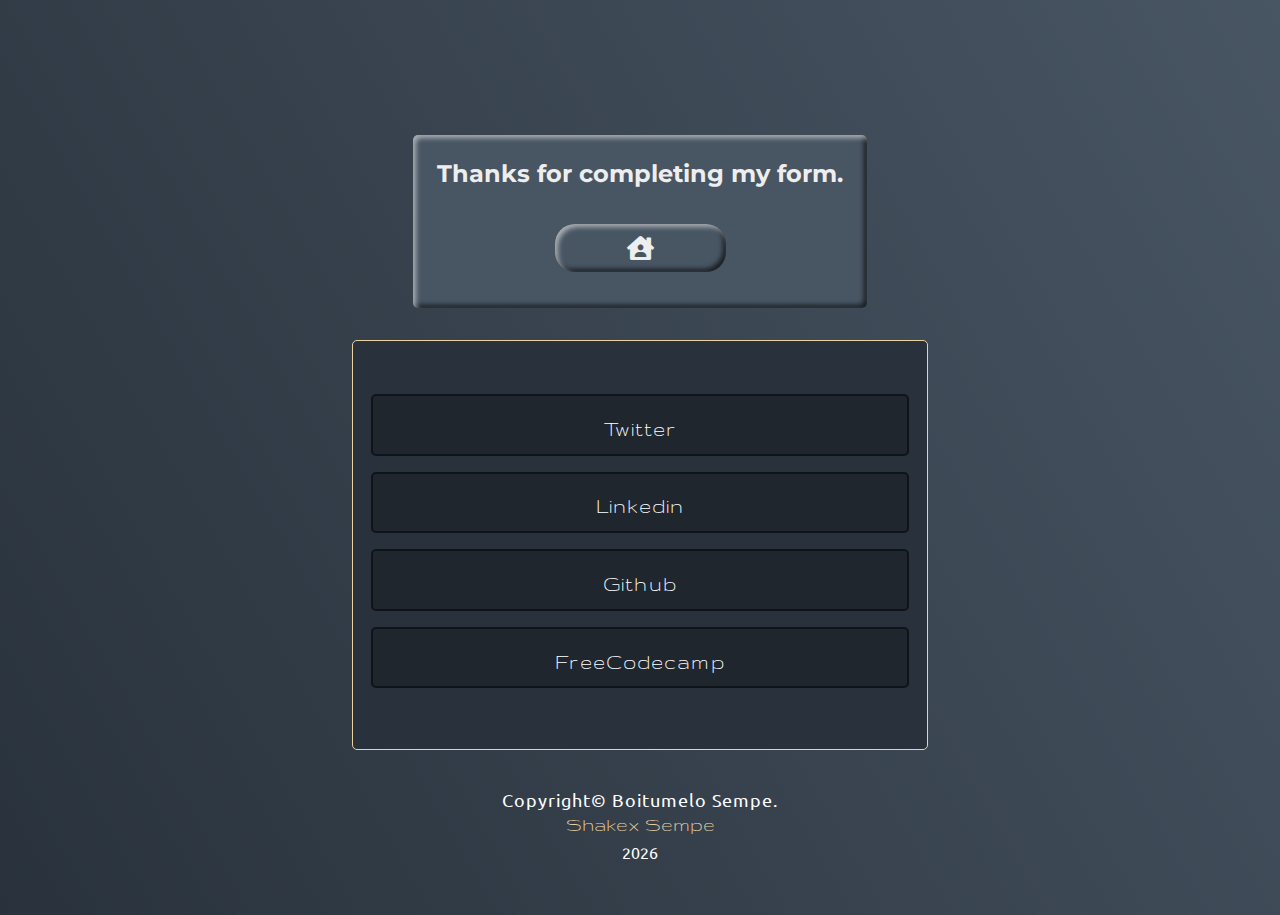
==== thanks.html @ 2ccffe37 "index, for and thanks.html head" ====
<!DOCTYPE html>
<html lang="en">

<head>
    <!-- META CHARSET -->
    <meta charset="UTF-8" />
    <!-- META VIEWPORT -->
    <meta name="viewport" content="width=device-width, initial-scale=1.0" />
    <!-- META THEME COLOR -->
    <meta name="theme-color" content="#29323c" />
    <!-- META OG IMAGE -->
    <meta name="image" property="og:image" content="https://shakexsempe.netlify.app/img/shakex-logo-min.png">

    <!-- TITLE -->
    <title>Thank you! Shakex Sempe - Front End Developer - Personal Portfolio Page</title>
    <!--  -->
    <!-- META DESCRIPTION -->
    <meta name="description"
        content="Boitumelo Shakex Sempe is a South Africa based front-end Web developer. 
                    This Personal Portfolio Page contains links to github repositories, information about web development skills, contact info , social media links and web development learning platform links">
    <!-- META KEYWORDS -->
    <meta name="keywords"
        content="HTML FORM-THANK-YOU-PAGE, HTML FORM, HTML5, CSS, CSS3, JAVASCRIPT, JS, WEB DEVELOPMENT, SASS, FRONT-END DEVELOPMENT, south africa, react, vanilla javascript, Responsive web design, remote, freelance">
    <!-- META AUTHOR -->
    <meta name="author" content="Boitumelo Shakex Sempe">
    <!-- FAVICON -->
    <link rel="shortcut icon" href="icons/favicon.ico">
    <!-- CSS LINK -->
    <link rel="stylesheet" href="css/style.css" />
    <link rel="stylesheet" href="https://cdnjs.cloudflare.com/ajax/libs/font-awesome/5.14.0/css/all.min.css" defer />
    
</head>

<body>
    <!--Header-->
    <header id="header">
        <div class="header container">
            <nav id="navbar">
                <div class="brand">
                    <a href="/index.html">
                        <h1><span>S</span>hakex <span>S</span>empe</h1>
                    </a>
                </div>

        </div>
        </nav>
        </div>
    </header>
    <!--End of Header-->

    <!--Footer-->
    <footer id="footer">
        <div class="footer container">
            <article id="thanks">
                <h3>Thanks for completing my form.</h3>
                <a href="index.html"><i class="fas fa-house-user"></i></a>
            </article>

            <!-- social media links -->
            <section class="socialMedia-links">
                <!-- social media link -->
                <div class="socialMedia-item twitter">
                    <p class="link-icon">twitter</p>
                    <a href="https://twitter.com/Shake_x11" data-icon="twitter" target="_blank">
                        <i class="fab fa-twitter"></i>@shake_x11
                    </a>
                </div>
                <!-- end of social media link -->
                <!-- social media link -->
                <div class="socialMedia-item linkedin">
                    <!-- <i class="fas fa-link link-icon"></i> -->
                    <p class="link-icon">linkedin</p>
                    <a href="https://www.linkedin.com/in/boitumelo-sempe-525b2baa/" data-icon="linkedin"
                        target="_blank">
                        <i class="fab fa-linkedin-in"></i>boitumelo Sempe
                    </a>
                </div>
                <!-- end of social media link -->
                <!-- social media link -->
                <div class="socialMedia-item github">
                    <p class="link-icon">github</p>
                    <a href="https://github.com/ShakexSempe" data-icon="github" target="_blank">
                        <i class="fab fa-github"></i>ShakexSempe
                    </a>
                </div>
                <!-- end of social media link -->
                <!-- social media link -->
                <div class="socialMedia-item fcc">
                    <p class="link-icon">freeCodecamp</p>
                    <a href="https://www.freecodecamp.org/boitumelo-sempe" data-icon="FCC" target="_blank">
                        <i class="fab fa-free-code-camp"></i>boitumelo sempe
                    </a>
                </div>
                <!-- end of social media link -->
            </section>
            <!-- end of social media links -->


            <div class="bs21">
                <p>copyright&copy; Boitumelo Sempe.</p>
                <a title="Shakex Sempe" href="#about">shakex sempe</a>
                <span class="date" id="thanks-date"></span>
            </div>
        </div>

    </footer>
    <!--End of Footer-->

    <!-- date -->
    <script>
        const date = document.getElementById("thanks-date");
        date.innerHTML = new Date().getFullYear();
    </script>
    <!-- end of date -->
    
</body>

</html>
---- css/style.css ----
@import url("https://fonts.googleapis.com/css2?family=Gruppo&family=Montserrat:wght@200;400;500;700&family=Philosopher:wght@400;700&family=Shippori+Mincho:wght@700&family=Source+Code+Pro:wght@200;300;400&family=Ubuntu:wght@300;400&display=swap");
/*
section containers
progress bar
section title and section title reflect
hamburger 

*/
.container {
  min-height: 100vh;
  width: 100%;
  display: flex;
  align-items: center;
  justify-content: center;
  overflow: hidden; }

/*progress bar*/
/* The progress container (grey background) */
.progress-container {
  width: 100%;
  height: 3px;
  background: transparent;
  z-index: 2; }

/* The progress bar (scroll indicator) */
.progress-bar {
  height: 3px;
  background: #ead2a1;
  opacity: .7;
  width: 0%; }

/* end of progress bar*/
/*bootstrap scrollbar*/
.custom-scrollbar-js {
  height: 200px; }

/*end of bootstrap scrollbar*/
.section-title {
  font-size: 2.3em;
  font-weight: 500;
  color: #000;
  max-width: 100vw;
  margin-bottom: 10px;
  text-transform: uppercase;
  letter-spacing: .1em;
  text-align: center;
  padding: .5em;
  font-family: "Ubuntu", sans-serif; }
  @media (min-width: 768px) {
    .section-title {
      font-size: 3em; } }

/* TEXT-REFLECT CSS */
.section-title,
.section-title:before,
.text-reflect.section-title span {
  display: block;
  margin: 0;
  padding: 0; }

.section-title,
.section-title:before,
.section-title:after {
  position: relative; }

.section-title {
  top: -8px; }

.section-title:before {
  content: attr(data-text);
  top: 2.1em;
  transform: scale(1, -1);
  backface-visibility: visible;
  z-index: 1; }

.section-title:after {
  content: '';
  display: block;
  top: -6px;
  left: 0;
  width: 100%;
  height: 60px;
  background-image: linear-gradient(to bottom, rgba(255, 255, 255, 0.589) 0%, white 50%);
  z-index: 2; }

/* END OF TEXT-REFLECT CSS */
/* section title span animation */
.section-title span {
  position: relative;
  color: #29323c;
  animation: section-span 3s ease-in-out infinite;
  height: 5px;
  /* section title animations */
  /* end of section title animations */ }

@keyframes section-span {
  0%,
  100% {
    top: 0px;
    opacity: 1;
    color: #dc143c; }
  45% {
    top: -20px;
    opacity: 0;
    color: #29323c; }
  46% {
    top: 20px;
    opacity: 0;
    color: #485563; } }

/* end of section title span animation */
#header .hamburger {
  height: 50px;
  width: 50px;
  margin: 5px auto;
  display: inline-block;
  border-radius: 50%;
  position: relative;
  background: #29323c;
  display: flex;
  align-items: center;
  justify-content: center;
  z-index: 10;
  cursor: pointer;
  transform: scale(0.8);
  transition: .3s ease; }
  #header .hamburger.hamburger:after, #header .hamburger.hamburger:before {
    position: absolute;
    content: "";
    height: 100%;
    width: 100%;
    border-radius: 50%;
    border: none;
    outline: none;
    transition: .5s ease; }
  #header .hamburger.hamburger::after {
    opacity: 1;
    box-shadow: inset 2px 2px 3px #ddda, inset -2px -2px 2px #000a; }
  #header .hamburger.hamburger:before {
    border: 2px solid #fff;
    opacity: 0;
    animation: ham-pulse 2.5s ease infinite .5s; }

@keyframes ham-pulse {
  50% {
    opacity: .7;
    border-color: #ead2a1; }
  100% {
    opacity: 0;
    transform: scale(1.18); } }
  #header .hamburger.no-pulse.hamburger::before {
    animation: none;
    animation-fill-mode: forwards; }
  #header .hamburger:hover::before, #header .hamburger:focus::before {
    animation: none; }
  #header .hamburger:hover::after, #header .hamburger:focus::after {
    opacity: .6; }
  #header .hamburger:active {
    transform: scale(0.6);
    transition: .3s; }
  #header .hamburger .bar {
    height: 2px;
    width: 30px;
    position: relative;
    background-color: #f4f4f4;
    z-index: -1; }
    #header .hamburger .bar::before, #header .hamburger .bar::after {
      content: "";
      position: absolute;
      height: 100%;
      width: 100%;
      left: 0;
      background-color: #f4f4f4;
      transition: 0.3s ease;
      transition-property: top, bottom; }
    #header .hamburger .bar::before {
      bottom: 8px; }
    #header .hamburger .bar::after {
      top: 8px; }
  #header .hamburger.active .bar {
    background-color: #ead2a1; }
    #header .hamburger.active .bar::before {
      background-color: #ead2a1;
      bottom: 0; }
    #header .hamburger.active .bar::after {
      background-color: #ead2a1;
      top: 0; }

.top-link {
  position: fixed;
  bottom: 1em;
  right: 1em;
  background-image: linear-gradient(0deg, black, #dc143c);
  display: grid;
  place-items: center;
  border-radius: 5px;
  animation: bounce 2s ease-in-out infinite;
  transition: .5s ease-in;
  opacity: 0;
  visibility: hidden;
  z-index: 1;
  box-shadow: inset 2px 2px 3px #ddda, inset -2px -2px 3px #000a; }
  .top-link i {
    color: #ddd;
    padding: .3em;
    font-size: 1.5em; }
  .top-link.show-link {
    transition: opacity .5s ease-in-out;
    visibility: visible;
    z-index: 100;
    opacity: 1; }

@keyframes bounce {
  0% {
    transform: scale(1); }
  50% {
    transform: scale(1.2); }
  100% {
    transform: scale(1); } }
  .top-link:hover {
    animation: none; }
    .top-link:hover i {
      transform: scale(0.97);
      transition: .2s; }
  .top-link:focus {
    animation: scrollUp 1s ease;
    animation-fill-mode: forwards; }

@keyframes scrollUp {
  100% {
    transform: translateY(-100%); } }

[data-scroll] {
  transition: 1s;
  transform: scale(0.5); }

[data-scroll="in"] {
  opacity: 1;
  transform: scale(1); }

[data-scroll="out"] {
  opacity: 0; }

#skills .skills {
  flex-direction: column;
  justify-content: flex-start;
  text-align: center;
  width: 100vw;
  padding-bottom: 15vh;
  margin: 0 auto;
  background: linear-gradient(60deg, #29323c 0%, #485563 100%);
  background: #fff; }
  #skills .skills-header {
    width: 100%;
    height: auto;
    background: #fff;
    z-index: 30; }
  @media (max-width: 768px) {
    #skills .skills {
      background-size: 200%; }
      #skills .skills::after {
        display: none; } }

#skills .skills-top {
  width: 90%;
  padding: .5em 1em 2em;
  text-align: center;
  margin: 2em auto;
  background: #29323c;
  backdrop-filter: blur(5px);
  border-radius: 10px;
  border: none;
  position: relative;
  z-index: 30; }
  @media (min-width: 1024px) {
    #skills .skills-top {
      width: 60%;
      margin: 5vh 0 2em; } }
  #skills .skills-top::before {
    content: '';
    position: absolute;
    top: 0;
    left: 0;
    width: 100%;
    height: 100%;
    box-shadow: inset 3px 3px 4px #ddda, inset -3px -3px 4px #000a;
    border-radius: 10px;
    border: none;
    outline: none; }
  #skills .skills-top p {
    color: #fff;
    font-size: .8em;
    font-weight: 500;
    background: transparent;
    overflow: hidden;
    line-height: 2em; }
    @media (min-width: 768px) {
      #skills .skills-top p {
        font-size: 1em; } }
    #skills .skills-top p span {
      font-size: 1em;
      color: #ead2a1; }
  #skills .skills-top::after {
    content: '';
    position: absolute;
    width: 45px;
    height: 45px;
    border: none;
    top: 100%;
    left: 50%;
    margin-left: -24px;
    margin-top: -24px;
    transform: rotate(45deg);
    background-image: linear-gradient(135deg, transparent 48%, #3d4955 0%);
    transition: .2s;
    box-shadow: inset -5px -5px 5px #000a, inset 5px 5px 5px #3d495500; }

#skills .dropdown {
  position: relative;
  margin: 0 auto;
  z-index: 4; }
  #skills .dropdown .dropbtn {
    color: #fff;
    padding: .3em 3em;
    font-size: 1.5em;
    font-weight: 600;
    cursor: pointer;
    border: none;
    outline: none;
    border-radius: 10px;
    background: #485563;
    text-align: center;
    transition: .3s;
    font-family: 'Gruppo', cursive;
    text-shadow: 2px 2px 2px #000;
    position: relative;
    overflow: hidden;
    isolation: isolate; }
    #skills .dropdown .dropbtn::before, #skills .dropdown .dropbtn::after {
      position: absolute;
      content: '';
      z-index: -1;
      top: 0;
      left: 0;
      width: 100%;
      height: 100%;
      border-radius: 10px;
      border: none;
      outline: none;
      transition: .3s; }
    #skills .dropdown .dropbtn::before {
      background: linear-gradient(0deg, #3f0d0d, #dc134c);
      box-shadow: inset 2px 2px 3px #ddda, inset -2px -2px 3px #000a; }
    #skills .dropdown .dropbtn::after {
      background: linear-gradient(0deg, #20262e, #485563);
      opacity: 0;
      box-shadow: inset 2px 2px 3px #ddda, inset -2px -2px 3px #000a; }
    #skills .dropdown .dropbtn:hover {
      color: #ead2a1;
      transform: scale(0.97); }
      #skills .dropdown .dropbtn:hover::before {
        opacity: 0; }
      #skills .dropdown .dropbtn:hover::after {
        opacity: 1; }
    #skills .dropdown .dropbtn:active {
      transform: scale(0.9);
      transition: .3s; }
  #skills .dropdown .dropdown-content {
    display: none;
    width: 100vw;
    z-index: 1;
    justify-content: center;
    align-items: center;
    background: #485563;
    position: relative;
    padding-bottom: 10vh; }
    #skills .dropdown .dropdown-content.show {
      display: block; }
    #skills .dropdown .dropdown-content::before {
      content: "";
      position: absolute;
      left: 0;
      top: 0;
      height: 100%;
      width: 100%;
      background: rgba(0, 0, 0, 0.756); }
    #skills .dropdown .dropdown-content .skills-bottom {
      display: flex;
      align-items: center;
      justify-content: center;
      flex-wrap: wrap;
      /*items wrapped onto multiple lines*/
      margin-top: 50px;
      padding-top: 50px; }
      #skills .dropdown .dropdown-content .skills-bottom .skills-item {
        flex-basis: 100%;
        display: flex;
        align-items: center;
        justify-content: center;
        flex-direction: column;
        padding: .5em;
        background: transparent;
        background-size: cover;
        margin: .5em 5vw;
        position: relative;
        z-index: 1;
        text-overflow: ellipsis;
        transition: 0.2s;
        overflow: hidden;
        border-radius: 10px;
        height: auto;
        line-height: 1.3; }
        #skills .dropdown .dropdown-content .skills-bottom .skills-item[data-scroll="in"] {
          transition: 1.5s; }
        #skills .dropdown .dropdown-content .skills-bottom .skills-item ul {
          margin: .2em;
          padding: .5em; }
          #skills .dropdown .dropdown-content .skills-bottom .skills-item ul li {
            color: #fff;
            font-size: .9em;
            text-align: left;
            margin: .5em;
            padding: .2em .4em;
            text-transform: capitalize; }
            #skills .dropdown .dropdown-content .skills-bottom .skills-item ul li::marker {
              color: #ead2a1; }
        #skills .dropdown .dropdown-content .skills-bottom .skills-item::after {
          content: "";
          position: absolute;
          left: 0;
          top: 0;
          height: 100%;
          border-radius: 10px;
          width: 100%;
          background: linear-gradient(60deg, #29323c 0%, #485563 100%);
          opacity: 0.8;
          z-index: -1; }
        #skills .dropdown .dropdown-content .skills-bottom .skills-item:before {
          position: absolute;
          content: '';
          top: 0;
          left: 0;
          width: 100%;
          border-radius: 10px;
          height: 100%;
          box-shadow: inset 4px 4px 5px #ddda, inset -4px -4px 5px #000;
          z-index: 2; }
        #skills .dropdown .dropdown-content .skills-bottom .skills-item .icon {
          display: grid;
          place-items: center;
          height: 80px;
          width: 80px;
          border: none;
          outline: none;
          padding: 10px;
          margin-top: 15px;
          margin-bottom: 20px;
          position: relative;
          isolation: isolate; }
          #skills .dropdown .dropdown-content .skills-bottom .skills-item .icon img {
            width: 100%; }
          #skills .dropdown .dropdown-content .skills-bottom .skills-item .icon i {
            color: #ead2a1;
            font-size: 3em; }
          #skills .dropdown .dropdown-content .skills-bottom .skills-item .icon::before {
            content: '';
            position: absolute;
            top: 0;
            left: 0;
            width: 100%;
            height: 100%;
            border-radius: 50%;
            z-index: -1;
            box-shadow: inset 2px 2px 3px #ddda, inset -2px -2px 5px #000a, 3px 3px 4px #000;
            animation: skill-icon 10s linear infinite; }

@keyframes skill-icon {
  25% {
    box-shadow: inset -2px 3px 3px #ddda, inset 2px -2px 5px #000a, -3px 3px 4px #000; }
  50% {
    box-shadow: inset 0px -1px 3px #ddda, inset 0px 2px 5px #000a, 0 2px 4px #000; }
  75% {
    box-shadow: inset 2px 0px 3px #ddda, inset -2px 0px 5px #000a, -2px 2px 4px #000; } }
          #skills .dropdown .dropdown-content .skills-bottom .skills-item .icon::after {
            position: absolute;
            content: '';
            top: 0;
            left: 0;
            width: 100%;
            height: 100%;
            background-color: #29323c;
            border-radius: 50%;
            z-index: -2;
            opacity: .4; }
        #skills .dropdown .dropdown-content .skills-bottom .skills-item h2 {
          font-size: 1.4em;
          font-weight: 600;
          color: #ead2a1;
          margin-bottom: 10px;
          text-transform: capitalize;
          font-family: "Gruppo", cursive;
          text-decoration: underline #ead2a1;
          text-underline-offset: .1em; }
        @media (min-width: 768px) {
          #skills .dropdown .dropdown-content .skills-bottom .skills-item {
            flex-basis: 45%;
            margin: 2.5%;
            height: 300px; } }
        @media (min-width: 1024px) {
          #skills .dropdown .dropdown-content .skills-bottom .skills-item {
            flex-basis: 33%;
            width: 100%;
            margin: 1.5%;
            height: 300px;
            pointer-events: visible;
            cursor: pointer;
            transition: .2s; }
            #skills .dropdown .dropdown-content .skills-bottom .skills-item:hover {
              transition: .5s;
              transform: scale(1.05); }
            #skills .dropdown .dropdown-content .skills-bottom .skills-item h2 {
              font-size: 1.5em; }
            #skills .dropdown .dropdown-content .skills-bottom .skills-item ul li {
              font-size: 1em; } }

#skills .git-img {
  margin: 20vh auto 0;
  width: 90%;
  overflow: hidden;
  height: auto;
  transform: translateY(100%); }
  #skills .git-img[data-scroll="in"] {
    transition: 2s ease;
    transform: translateY(0); }
  #skills .git-img img {
    width: 100%;
    border-radius: 5px;
    transition: .5s ease; }
  @media (min-width: 768px) {
    #skills .git-img {
      width: 60%;
      height: auto; } }
  #skills .git-img:hover img {
    transform: scale(1.2); }

#contact .contact {
  flex-direction: column;
  justify-content: start;
  width: 100%;
  margin: 0 auto;
  padding-bottom: 30px;
  position: relative;
  transform-style: preserve-3d; }
  #contact .contact .contact-header {
    width: 100%;
    height: auto;
    background: #fff;
    margin-bottom: 50px;
    z-index: 10; }
  #contact .contact .contact-items {
    width: 100%; }
    @media (min-width: 1024px) {
      #contact .contact .contact-items {
        width: 100%;
        display: flex;
        flex-direction: row;
        justify-content: space-between;
        flex-wrap: nowrap;
        padding: 0 5vw;
        margin: 0 auto; } }
    #contact .contact .contact-items .contact-item {
      width: 85%;
      /* height: auto; */
      text-align: center;
      padding: .5em;
      margin: 5vh auto;
      display: flex;
      flex-direction: column;
      justify-content: center;
      align-items: center;
      position: relative;
      transform: preserve-3d;
      border: none;
      outline: none;
      transition: .8s ease; }
      @media (min-width: 1024px) {
        #contact .contact .contact-items .contact-item {
          width: 30%; } }
      #contact .contact .contact-items .contact-item::after {
        position: absolute;
        content: '';
        top: 0;
        left: 0;
        width: 100%;
        height: 100%;
        background-color: #29323c;
        box-shadow: inset 3px 3px 4px #fffa, inset -3px -3px 4px #000a, 5px 5px 3px rgba(0, 0, 0, 0.4);
        border-radius: 10px;
        z-index: -2;
        opacity: 1;
        transition: .5s ease; }
      #contact .contact .contact-items .contact-item:hover {
        transform: preserve-3d; }
      #contact .contact .contact-items .contact-item h1 {
        color: #ead2a1;
        padding: .2em 1em;
        margin: .2em auto;
        font-size: 1.5em;
        font-weight: 600;
        position: relative; }
        @media (min-width: 768px) {
          #contact .contact .contact-items .contact-item h1 {
            font-size: 1.7em;
            margin: .5em auto; } }
        #contact .contact .contact-items .contact-item h1::before, #contact .contact .contact-items .contact-item h1:after {
          content: '';
          position: absolute;
          top: 0;
          left: 0;
          width: 100%;
          height: 100%;
          background-color: #20262e;
          z-index: -1;
          border-radius: 10px;
          transition: .5s ease;
          box-shadow: inset 3px 3px 4px #ddda, inset -3px -3px 4px #000a; }
      #contact .contact .contact-items .contact-item .icon {
        margin: 5px auto 10px auto;
        padding: .3em .7em;
        height: 4em;
        width: 4em;
        border: none;
        background: #20262e;
        border-radius: 50%;
        outline: 2px solid #ead2a1;
        position: relative;
        display: grid;
        place-items: center;
        transition: .5s ease; }
        #contact .contact .contact-items .contact-item .icon i {
          font-size: 1.5em;
          color: #fff;
          transform: scale(0.8);
          transition: .5s ease; }
        @media (min-width: 768px) {
          #contact .contact .contact-items .contact-item .icon {
            height: 80px;
            width: 80px;
            margin: 0;
            padding: 0; }
            #contact .contact .contact-items .contact-item .icon i {
              font-size: 2em; } }
      #contact .contact .contact-items .contact-item .contact-info h2 {
        font-size: .8em;
        line-height: 1.3;
        font-weight: 600;
        letter-spacing: .1em;
        padding: 1em;
        border: none;
        outline: none;
        border-radius: 10px;
        margin: .5em auto;
        color: #000;
        transition: .5s ease;
        position: relative;
        z-index: -1; }
        #contact .contact .contact-items .contact-item .contact-info h2 span {
          display: block;
          margin-top: .2em;
          color: #000;
          opacity: .8; }
        @media (min-width: 768px) {
          #contact .contact .contact-items .contact-item .contact-info h2 {
            width: 100%;
            text-align: center;
            margin: .5em auto;
            font-size: .9em; } }
        #contact .contact .contact-items .contact-item .contact-info h2::before {
          position: absolute;
          content: '';
          top: 0;
          left: 0;
          width: 100%;
          height: 100%;
          outline: none;
          background-color: #f4f4f4;
          z-index: -1;
          border-radius: 10px;
          transition: .5s ease;
          box-shadow: inset 2px 2px 3px #ddda, inset -2px -2px 3px #000a; }
      #contact .contact .contact-items .contact-item .contact-info a {
        width: 100%;
        font-size: .8em;
        line-height: 2rem;
        display: inline-block;
        letter-spacing: .1em;
        padding: .2em .5em;
        border-radius: 10px;
        margin: .7em auto;
        background: linear-gradient(0deg, #581212, #dc134c);
        color: #eee;
        opacity: .8;
        cursor: pointer;
        transition: .5s ease;
        position: relative;
        box-shadow: inset 2px 2px 4px #fffa, inset -2px -2px 4px #000a; }
        #contact .contact .contact-items .contact-item .contact-info a:hover {
          transform: scaleX(1.1);
          transition: .2s; }
        #contact .contact .contact-items .contact-item .contact-info a:active {
          transform: scale(0.9);
          transition: .2s; }
        #contact .contact .contact-items .contact-item .contact-info a i {
          font-size: 1.5em;
          position: relative;
          transform: translateY(100%);
          opacity: 0;
          transition: 1s ease;
          transition-delay: .5s; }
      #contact .contact .contact-items .contact-item:nth-child(1) {
        cursor: help; }
      #contact .contact .contact-items .contact-item:nth-child(2) {
        cursor: alias; }
      #contact .contact .contact-items .contact-item:nth-child(3) {
        cursor: alias; }
      #contact .contact .contact-items .contact-item:hover .icon {
        outline: 2px dashed #ead2a1;
        outline-offset: -.5em; }
        #contact .contact .contact-items .contact-item:hover .icon i {
          color: #ead2a1;
          transform: scale(1); }
      #contact .contact .contact-items .contact-item:hover .contact-info a {
        opacity: 1; }
        #contact .contact .contact-items .contact-item:hover .contact-info a i {
          opacity: 1;
          transform: translateY(0); }

#projects .projects {
  flex-direction: column;
  width: 100%;
  margin: 0 auto;
  padding: 0 0 20vh 0;
  background-color: #fff;
  position: relative; }
  #projects .projects-header {
    width: 100%;
    height: 170px;
    background: #fff;
    margin-bottom: 2em;
    z-index: 2; }
    #projects .projects-header h1 {
      margin-bottom: 50px;
      color: #ead2a1;
      text-shadow: 3px 2px 2px #000;
      font-weight: 900; }
      #projects .projects-header h1::before {
        opacity: .7;
        top: 2.25em; }
  #projects .projects .all-projects {
    display: flex;
    align-items: center;
    justify-content: center;
    flex-direction: column;
    z-index: 10; }
    #projects .projects .all-projects .project-item {
      display: flex;
      align-items: center;
      justify-content: center;
      flex-direction: column-reverse;
      width: 90%;
      border: 2px solid #485563;
      outline: none;
      overflow: hidden;
      margin: 20px auto;
      overflow: hidden;
      border-radius: 5px; }
      @media (min-width: 768px) {
        #projects .projects .all-projects .project-item {
          height: 350px;
          width: 90%;
          border-radius: 5px;
          flex-direction: row;
          margin: 1.5em auto;
          position: relative; }
          #projects .projects .all-projects .project-item:nth-child(even) {
            flex-direction: row-reverse; } }
      #projects .projects .all-projects .project-item .project-tile {
        padding: 1.5em;
        flex-basis: 50%;
        width: 100%;
        height: 100%;
        line-height: 1.2em;
        display: flex;
        align-items: flex-start;
        justify-content: center;
        flex-direction: column;
        background-color: #29323c;
        transition: 1.3s ease; }
        @media (min-width: 768px) {
          #projects .projects .all-projects .project-item .project-tile {
            flex-basis: 50%;
            padding: 2em; } }
        #projects .projects .all-projects .project-item .project-tile h1 {
          font-size: 1.15em;
          width: 100%;
          color: #ead2a1;
          font-weight: 900;
          text-transform: capitalize;
          line-height: 1em;
          letter-spacing: .05em;
          margin-bottom: .5em;
          padding-bottom: .5em;
          border-bottom: 1px dashed #ead2a1; }
          @media (min-width: 1024px) {
            #projects .projects .all-projects .project-item .project-tile h1 {
              font-size: 1.5em; } }
        #projects .projects .all-projects .project-item .project-tile h2 {
          font-size: .9em;
          line-height: 1.3;
          font-weight: 500;
          margin: .8em 0;
          text-transform: capitalize;
          color: #eee;
          transition: .3s; }
          @media (min-width: 768px) {
            #projects .projects .all-projects .project-item .project-tile h2 {
              font-size: 1.2em; } }
        #projects .projects .all-projects .project-item .project-tile p {
          font-size: .8em;
          font-weight: 200;
          color: #ddd;
          margin: .5em 0; }
          @media (min-width: 768px) {
            #projects .projects .all-projects .project-item .project-tile p {
              font-size: 1em; } }
        #projects .projects .all-projects .project-item .project-tile a {
          color: #fff;
          background: #161616;
          margin: .5em 0 .5em;
          padding: .5em;
          border: none;
          outline: none;
          border-radius: 5px;
          transition: all .3s ease;
          border: 2px solid #ead2a1; }
          #projects .projects .all-projects .project-item .project-tile a i {
            transition: .2s;
            color: #ead2a1;
            font-size: .8em;
            padding: .2em;
            margin: 1em 0 .5em 0; }
            #projects .projects .all-projects .project-item .project-tile a i::after {
              content: 'view project';
              font-family: "Gruppo", cursive;
              font-style: italic;
              color: #fff;
              font-weight: 600;
              transition: .3s;
              background: linear-gradient(0deg, #3f0d0d, #dc134c);
              border-radius: 10px;
              padding: .5em 1em;
              opacity: 0;
              box-shadow: inset 1px 1px 3px #fffa, inset -1px -1px 3px #000a;
              transition: .3s ease; }
          #projects .projects .all-projects .project-item .project-tile a:hover h2 {
            color: #ead2a1; }
          #projects .projects .all-projects .project-item .project-tile a:hover i {
            color: #fff;
            transform: translateX(0.5em); }
      #projects .projects .all-projects .project-item .project-img {
        flex-basis: 50%;
        width: 100%;
        height: 100%;
        overflow: hidden;
        position: relative;
        isolation: isolate;
        overflow: hidden;
        border: none;
        outline: none;
        transform: scale(1.05); }
        #projects .projects .all-projects .project-item .project-img::after {
          content: "";
          position: absolute;
          left: 0;
          top: 0;
          height: 100%;
          width: 100%;
          background-image: linear-gradient(60deg, #29323c, 0%, #585563 100%);
          opacity: .4;
          transition: .5s;
          z-index: 3; }
        #projects .projects .all-projects .project-item .project-img img {
          height: 100%;
          width: 100%;
          object-fit: cover;
          transition: 0.5s ease;
          z-index: 1;
          overflow: hidden; }
        #projects .projects .all-projects .project-item .project-img:hover {
          transition: 0.5s ease; }
          #projects .projects .all-projects .project-item .project-img:hover::after {
            opacity: 0; }
        @media (min-width: 768px) {
          #projects .projects .all-projects .project-item .project-img {
            height: 100%; } }
      #projects .projects .all-projects .project-item .tech-list {
        padding: .5em; }
        #projects .projects .all-projects .project-item .tech-list ul {
          display: flex;
          flex-wrap: wrap; }
          #projects .projects .all-projects .project-item .tech-list ul li {
            font-size: .8em;
            color: #fffa;
            list-style: none;
            padding: .4em .3em;
            margin-right: .1em;
            font-style: italic;
            letter-spacing: .05em; }
      #projects .projects .all-projects .project-item:hover.project-item::after {
        opacity: 1; }
      #projects .projects .all-projects .project-item:hover.project-item .project-img img {
        transform: scale(1.1); }
      #projects .projects .all-projects .project-item:hover.project-item .project-img::after {
        opacity: .7; }
      #projects .projects .all-projects .project-item:hover.project-item .project-tile a i::after {
        opacity: 1;
        margin-left: .5em; }

#footer {
  background-image: linear-gradient(60deg, #29323c 0%, #485563 100%);
  background-color: #333; }
  #footer .footer {
    min-height: 100vh;
    width: 100%;
    display: flex;
    flex-direction: column;
    justify-content: space-between;
    padding: 5vh 5vw; }
    #footer .footer .footer-section-title {
      color: #ead2a1;
      text-align: center;
      text-transform: capitalize;
      margin-bottom: 1.5em;
      font-size: 2em; }
    #footer .footer form {
      background-color: #29323c;
      width: 100%;
      height: auto;
      display: flex;
      flex-direction: column;
      margin: 5vh auto;
      padding: 5vh 1em;
      border-radius: 5px;
      border: 1px solid #ead2a1;
      font-family: "Ubuntu", sans-serif;
      overflow: hidden; }
      @media (min-width: 1024px) {
        #footer .footer form {
          width: 50%; } }
      #footer .footer form .input-div {
        position: relative;
        padding: 1em 0 .5em;
        margin-bottom: 5vh; }
        #footer .footer form .input-div label {
          position: absolute;
          top: 0%;
          transform: translateY(-0.5em);
          color: #ead2a1;
          font-weight: 700;
          text-transform: uppercase;
          transition: .3s;
          font-family: "Gruppo", cursive; }
        #footer .footer form .input-div input, #footer .footer form .input-div textarea {
          padding: 1em;
          width: 100%;
          margin: .5em 0;
          border-radius: 5px;
          transition: .5s;
          border: none;
          outline: none;
          font-weight: 600;
          letter-spacing: .15em;
          font-family: "Ubuntu", sans-serif;
          background: #20262e;
          outline: 2px solid #ead2a1;
          color: #ead2a1;
          overflow: hidden; }
          #footer .footer form .input-div input:invalid, #footer .footer form .input-div textarea:invalid {
            background-color: #ead2a1;
            outline: 2px dashed #29323c;
            outline-offset: -4px;
            color: #000; }
          #footer .footer form .input-div input:focus, #footer .footer form .input-div textarea:focus {
            outline: 2px dashed #fffa;
            outline-offset: -4px; }
        #footer .footer form .input-div:hover label {
          transform: translateX(1em) translateY(-0.2em);
          color: #fff; }
        #footer .footer form .input-div ::placeholder {
          font-family: "Gruppo", cursive;
          font-weight: 700;
          color: #000;
          text-transform: capitalize; }
      #footer .footer form button {
        position: relative;
        background: linear-gradient(0deg, #581212, #dc134c);
        padding: 1em;
        color: #eee;
        font-family: "Gruppo", cursive;
        font-weight: 600;
        letter-spacing: .2em;
        text-transform: uppercase;
        border: none;
        outline: none;
        border-radius: 10px;
        opacity: .9;
        transition: .2s ease;
        cursor: pointer;
        isolation: isolate; }
        #footer .footer form button:hover {
          transform: scale(0.98);
          letter-spacing: 0; }
        #footer .footer form button::before {
          content: '';
          position: absolute;
          top: 0;
          left: 0;
          width: 100%;
          height: 100%;
          border-radius: 10px;
          box-shadow: inset 2px 2px 3px #ddda, inset -2px -2px 3px #000a; }
    #footer .footer .socialMedia-links {
      grid-template-columns: 1fr;
      background-color: #29323c;
      border: 1px solid #ead2a1;
      border-radius: 5px;
      width: 100%;
      margin: 2em 5vw;
      padding: 5vh 1em; }
      @media (min-width: 1024px) {
        #footer .footer .socialMedia-links {
          width: 50%; } }
      @media (min-width: 1024px) {
        #footer .footer .socialMedia-links .links-grid {
          width: 100%;
          display: grid;
          grid-template-columns: 1fr 1fr; } }
      #footer .footer .socialMedia-links .socialMedia-item {
        border: 2px solid rgba(0, 0, 0, 0.5);
        background-color: #20262e;
        padding: .5em 0;
        border-radius: 5px;
        overflow: hidden;
        margin: .5em .1em 1em .1em;
        position: relative;
        transition: .3s; }
        #footer .footer .socialMedia-links .socialMedia-item .link-icon {
          font-size: 1.4em;
          text-transform: capitalize;
          font-family: "Gruppo", cursive;
          color: #fff;
          font-weight: 500;
          position: absolute;
          left: 50%;
          top: 50%;
          text-align: center;
          width: 100%;
          transform: translate(-50%, -50%);
          transition: 1s ease; }
        #footer .footer .socialMedia-links .socialMedia-item a {
          background: #29323c;
          display: block;
          text-align: center;
          padding: .3em .5em .3em;
          width: 80%;
          margin: 0 auto;
          color: #fff;
          text-transform: capitalize;
          opacity: 1;
          border-radius: 5px;
          position: relative;
          transition: .2s ease;
          transform: translateX(150%);
          transition: 1s ease; }
          @media (min-width: 768px) {
            #footer .footer .socialMedia-links .socialMedia-item a {
              width: 85%; } }
          @media (min-width: 1024px) {
            #footer .footer .socialMedia-links .socialMedia-item a {
              width: 85%; } }
          #footer .footer .socialMedia-links .socialMedia-item a::after {
            position: absolute;
            content: '';
            top: 0;
            left: 0;
            width: 100%;
            height: 100%;
            border-radius: 5px;
            box-shadow: inset 2px 2px 4px #fffa, inset -2px -2px 4px #000a; }
          #footer .footer .socialMedia-links .socialMedia-item a i {
            color: #fffa;
            padding: .5em;
            transition: .5s; }
          #footer .footer .socialMedia-links .socialMedia-item a:active {
            transform: scale(0.97); }
        #footer .footer .socialMedia-links .socialMedia-item:hover {
          transform: scale(0.98);
          background-color: #20262e;
          border-color: rgba(255, 255, 255, 0.25); }
          #footer .footer .socialMedia-links .socialMedia-item:hover a {
            background: #485563;
            transform: translateX(0);
            opacity: 1; }
            #footer .footer .socialMedia-links .socialMedia-item:hover a i {
              color: #fff; }
          #footer .footer .socialMedia-links .socialMedia-item:hover .link-icon {
            opacity: 0; }
        #footer .footer .socialMedia-links .socialMedia-item.codepen a {
          background-color: #000;
          color: #f4f4f4; }
        #footer .footer .socialMedia-links .socialMedia-item.linkedin a {
          background: #0077b5; }
        #footer .footer .socialMedia-links .socialMedia-item.twitter a {
          background: #1ca0f2; }
        #footer .footer .socialMedia-links .socialMedia-item.github a {
          background-color: #333;
          color: #f4f4f4; }
        #footer .footer .socialMedia-links .socialMedia-item.fcc a {
          background: #0a0a23; }
        #footer .footer .socialMedia-links .socialMedia-item.fem a {
          background: #ddd;
          color: #111; }
          #footer .footer .socialMedia-links .socialMedia-item.fem a i {
            color: #000; }
    #footer .footer .brand {
      width: 80%;
      padding: .3em .5em;
      margin: .5em;
      overflow: hidden;
      border-radius: 10px;
      cursor: pointer;
      position: relative; }
      @media (min-width: 768px) {
        #footer .footer .brand {
          width: 30%; } }
      #footer .footer .brand::before {
        content: '';
        position: absolute;
        top: 0;
        left: 0;
        width: 100%;
        height: 100%;
        box-shadow: inset 3px 3px 5px #ddda, inset -3px 0px 5px #000a;
        transition: 1s ease; }
      #footer .footer .brand::after {
        content: '';
        position: absolute;
        top: 0;
        left: 0;
        width: 100%;
        height: 100%;
        box-shadow: inset 3px 3px 5px #000a, inset -3px 0px 5px #ddda;
        transition: 1s ease;
        opacity: 0; }
      #footer .footer .brand:hover::before {
        opacity: 0; }
      #footer .footer .brand:hover::after {
        opacity: 1; }
      #footer .footer .brand h3 {
        font-family: "Gruppo", cursive;
        text-shadow: none;
        letter-spacing: .1em;
        position: relative;
        padding: .1em;
        color: #fff;
        text-align: center;
        /* font-size: clamp(1rem, 3vw + 1rem, 4rem); */
        font-size: 1.5em;
        /* width: max-content; */ }
        #footer .footer .brand h3 span {
          font-size: 1em; }
        #footer .footer .brand h3::before, #footer .footer .brand h3::after {
          position: absolute;
          top: 0;
          right: 0;
          bottom: 0;
          left: 0;
          padding: .1em;
          font-family: 'Font Awesome 5 Free';
          transition: 2.5s ease;
          border-radius: 5px; }
        #footer .footer .brand h3::before {
          content: '\f337';
          text-align: center;
          color: #eee;
          background: linear-gradient(60deg, #29323c 0%, #485563 100%);
          box-shadow: inset 3px 3px 5px rgba(221, 221, 221, 0.156), inset -3px -3px 5px rgba(0, 0, 0, 0.156); }
      #footer .footer .brand:hover h3::before {
        left: 100%;
        color: #dc143c; }
      #footer .footer .brand h2 {
        font-family: "Ubuntu", sans-serif;
        color: #ddd;
        font-weight: 500;
        font-size: 1.2em;
        letter-spacing: .1em;
        margin: .5em auto;
        display: flex;
        flex-direction: column;
        justify-content: center;
        align-items: center;
        transform: translateY(4em);
        opacity: 0;
        transition: 2.5s; }
      #footer .footer .brand:hover h2 {
        transform: translateY(0.2em);
        opacity: 1; }
    #footer .footer .social-icon {
      display: flex;
      justify-content: space-between;
      width: 90%;
      margin: 5px auto;
      padding: .5em .5em 1em;
      border-radius: 5px;
      overflow: hidden;
      position: relative;
      cursor: pointer;
      transform-style: preserve-3d; }
      @media (min-width: 1000px) {
        #footer .footer .social-icon {
          display: flex;
          margin: 30px auto;
          padding: 1em 1em;
          width: 50%;
          font-size: 1.5em; } }
      #footer .footer .social-icon:before, #footer .footer .social-icon::after {
        position: absolute;
        padding: .3em;
        font-family: 'Font Awesome 5 Free';
        top: 0;
        left: 0;
        width: 100%;
        height: 100%;
        font-weight: 600;
        border-radius: 10px;
        transition: .5s; }
      #footer .footer .social-icon::before {
        content: "\f0c0";
        font-size: 1.5em;
        text-align: center;
        color: #ddd;
        opacity: 1;
        background-image: linear-gradient(0deg, #252e36c4, #6e051a9c);
        box-shadow: inset 3px 3px 5px #ddda, inset -3px 0px 5px #000;
        pointer-events: none;
        z-index: 1; }
      #footer .footer .social-icon:after {
        content: "\f007";
        font-size: 1.5em;
        text-align: center;
        color: rgba(221, 221, 221, 0.307);
        opacity: 0;
        z-index: -3;
        background-image: linear-gradient(0deg, transparent, #29323cc2);
        box-shadow: inset 3px 3px 5px #000a, inset -3px 0px 5px #ddda;
        transition: .5s ease; }
      #footer .footer .social-icon:hover::before {
        opacity: 0; }
      #footer .footer .social-icon:hover::after {
        opacity: 1; }
      #footer .footer .social-icon .social-item {
        height: 50px;
        width: 50px;
        margin: 1em .5em 0;
        transition: 1s ease; }
        #footer .footer .social-icon .social-item a {
          position: relative;
          z-index: 1; }
          #footer .footer .social-icon .social-item a::before {
            content: attr(data-icon);
            position: absolute;
            bottom: -140%;
            left: -.5em;
            font-size: .5em;
            color: #ddd;
            width: 100%;
            height: 100%;
            opacity: 0;
            transition: 1s;
            z-index: -1;
            transform: translateY(100%); }
            @media (min-width: 768px) {
              #footer .footer .social-icon .social-item a::before {
                font-size: .6em;
                bottom: -100%;
                left: -30%; } }
        #footer .footer .social-icon .social-item i {
          font-size: 1.6em;
          margin: 0 10px;
          font-weight: 800;
          padding: 10px;
          border-radius: 50%;
          background: linear-gradient(0deg, #777677, #efeff5);
          background-clip: text;
          -webkit-background-clip: text;
          -webkit-text-fill-color: transparent;
          transition: 0.3s ease;
          position: relative;
          transform: scale(0.9);
          opacity: .3;
          transition: .3git s; }
          @media (min-width: 768px) {
            #footer .footer .social-icon .social-item i {
              transform: scale(0.7);
              margin-bottom: 50px;
              padding: 10px;
              box-shadow: 1px 1px 5px rgba(221, 221, 221, 0.527); }
              #footer .footer .social-icon .social-item i:hover {
                transition: all .3s ease-in-out;
                box-shadow: 1px 1px 1px rgba(221, 221, 221, 0.827); } }
          #footer .footer .social-icon .social-item i::after {
            position: absolute;
            content: '';
            top: 0;
            left: 0;
            width: 100%;
            height: 100%;
            transition: .3s;
            border-radius: 100%;
            box-shadow: 2px 2px 1px rgba(221, 221, 221, 0.595);
            opacity: .4; }
          #footer .footer .social-icon .social-item i:hover {
            transform: scale(1.05); }
        #footer .footer .social-icon .social-item:hover i::after {
          opacity: 1; }
      #footer .footer .social-icon:hover i {
        opacity: 1; }
      #footer .footer .social-icon:hover a::before {
        opacity: 1;
        transform: translateY(0%); }

.bs21 {
  width: 100%;
  text-align: center;
  font-family: "Ubuntu", sans-serif; }
  .bs21 p,
  .bs21 a {
    color: #fff;
    font-size: 1.1em;
    text-transform: capitalize; }
  .bs21 a {
    font-family: "Gruppo", cursive;
    color: #ead2a1;
    font-size: 1.3em; }
    .bs21 a:hover {
      opacity: .9; }
  .bs21 .date {
    margin: .5em 0;
    color: #fff;
    display: block; }

* {
  padding: 0;
  margin: 0;
  box-sizing: border-box; }

html {
  scroll-behavior: smooth;
  scroll-padding-top: 5vh; }

body {
  font-family: "Montserrat", sans-serif;
  overflow-x: hidden; }
  body a {
    text-decoration: none; }
  body p {
    color: #000;
    margin-top: 5px;
    line-height: 1.5;
    font-weight: 400;
    letter-spacing: 0.05em; }
  body span {
    color: #dc143c; }

#header {
  position: fixed;
  z-index: 50;
  left: 0;
  top: 0;
  width: 100vw; }
  #header .header {
    min-height: 10vh;
    transition: 1s ease background-color; }
    #header .header #navbar {
      display: flex;
      align-items: center;
      justify-content: space-between;
      width: 100%;
      height: 100%;
      padding: 1vh 5vw;
      z-index: 5; }
      @media (max-width: 1200px) {
        #header .header #navbar {
          padding: 0 5vw; } }
      #header .header #navbar .brand {
        transition: 1s ease;
        opacity: 0; }
        #header .header #navbar .brand h1 {
          font-size: 1.25em;
          text-transform: uppercase;
          color: #f4f4f4;
          font-family: 'Gruppo', cursive; }
          @media (min-width: 768px) {
            #header .header #navbar .brand h1 {
              font-size: 1.5em; } }
          #header .header #navbar .brand h1 span {
            color: #ead2a1;
            padding: 0;
            margin: 0; }
      @media (max-width: 1024px) {
        #header .header #navbar .nav-list .links-container {
          position: absolute;
          top: 0;
          left: 100%;
          width: 100vw;
          height: 100vh;
          background-color: #1b2127;
          transition: .5s ease; }
          #header .header #navbar .nav-list .links-container ul {
            margin: 2em 5vw;
            background: #29323c;
            display: flex;
            height: auto;
            flex-direction: column;
            justify-content: center;
            align-items: right;
            border-radius: 5px;
            z-index: 1;
            transition: 0.5s ease left;
            position: relative;
            border: 2px solid #ead2a15e;
            outline: none;
            padding: 1em 0; }
            #header .header #navbar .nav-list .links-container ul li {
              transform: translateX(10%);
              opacity: 0;
              transition: .3s;
              display: flex;
              justify-content: flex-start;
              align-items: center;
              margin: 1em auto 1em .5em;
              width: 100%; }
              #header .header #navbar .nav-list .links-container ul li a {
                margin-right: auto;
                padding: .5em;
                width: 70%;
                display: block;
                border-radius: 5px; }
              #header .header #navbar .nav-list .links-container ul li i {
                flex-basis: 15%;
                text-align: center;
                padding: .5em;
                color: #fffa; }
          #header .header #navbar .nav-list .links-container.active {
            left: 0; }
            #header .header #navbar .nav-list .links-container.active .nav-logo {
              transition: 1.5s;
              opacity: 1;
              transform: translateX(0); }
            #header .header #navbar .nav-list .links-container.active ul {
              overflow-y: auto;
              overflow-x: hidden; }
              #header .header #navbar .nav-list .links-container.active ul li {
                transition: .5s;
                transform: translateX(0);
                opacity: 1; }
                #header .header #navbar .nav-list .links-container.active ul li i {
                  transition: 1s ease .8s;
                  color: #ead2a1; }
                #header .header #navbar .nav-list .links-container.active ul li:nth-child(1) {
                  transition-delay: .3s; }
                #header .header #navbar .nav-list .links-container.active ul li:nth-child(2) {
                  transition-delay: .4s; }
                #header .header #navbar .nav-list .links-container.active ul li:nth-child(3) {
                  transition-delay: .5s; }
                #header .header #navbar .nav-list .links-container.active ul li:nth-child(4) {
                  transition-delay: .6s; }
                #header .header #navbar .nav-list .links-container.active ul li:nth-child(5) {
                  transition-delay: .7s; }
                #header .header #navbar .nav-list .links-container.active ul li:nth-child(6) {
                  transition-delay: .8s; } }
      #header .header #navbar .nav-list .links-container .nav-logo {
        margin: 1em 5vw;
        opacity: 1;
        z-index: 1;
        height: 15%;
        width: 35%;
        border-radius: 5px;
        position: sticky;
        top: 1em;
        transform: translateX(50%);
        transition: 1s ease;
        outline: none;
        overflow: hidden;
        border: 2px solid #ead2a15e; }
        #header .header #navbar .nav-list .links-container .nav-logo img {
          width: 100%;
          height: 100%;
          object-fit: cover;
          border-radius: 5px; }
        @media (min-width: 768px) {
          #header .header #navbar .nav-list .links-container .nav-logo {
            width: 20%; } }
      #header .header #navbar .nav-list ul li {
        list-style: none;
        display: flex;
        align-items: center; }
        #header .header #navbar .nav-list ul li a {
          font-size: 1em;
          font-weight: 600;
          letter-spacing: .15em;
          text-decoration: none;
          color: #fff;
          text-transform: uppercase;
          padding: 1em;
          display: block;
          text-align: left;
          font-family: 'Gruppo', cursive;
          transition: .2s ease-in-out; }
          #header .header #navbar .nav-list ul li a::after {
            content: attr(data-after);
            position: absolute;
            top: 50%;
            left: 50%;
            transform: translate(-50%, -50%) scale(0);
            color: #f0f8ff1a;
            font-size: 3em;
            letter-spacing: 50px;
            z-index: -1;
            transition: 0.3s ease letter-spacing; }
        #header .header #navbar .nav-list ul li i {
          margin-right: .5em;
          padding: .5em;
          text-align: left;
          color: #fffa;
          border-radius: 10px;
          box-shadow: inset 2px 2px 3px #ddda, inset -2px -2px 3px #000a; }
        #header .header #navbar .nav-list ul li:hover {
          transition: .3s; }
          #header .header #navbar .nav-list ul li:hover a {
            color: #ead2a1; }
            #header .header #navbar .nav-list ul li:hover a i {
              color: #ead2a1; }
        #header .header #navbar .nav-list ul li:hover a::after {
          transform: translate(-50%, -50%) scale(1);
          letter-spacing: initial; }
      @media (min-width: 1025px) {
        #header .header #navbar .nav-list .nav-logo {
          display: none; }
        #header .header #navbar .nav-list .hamburger {
          display: none; }
        #header .header #navbar .nav-list ul {
          display: flex;
          height: auto;
          width: fit-content;
          background-color: transparent; }
          #header .header #navbar .nav-list ul li {
            position: relative;
            display: flex;
            margin-right: 1em; }
            #header .header #navbar .nav-list ul li::before {
              position: absolute;
              content: '';
              bottom: 0;
              left: 50%;
              transform: translateX(-50%);
              width: 0%;
              opacity: 0;
              height: 3px;
              background-color: #ead2a1;
              transition: .3s ease; }
            #header .header #navbar .nav-list ul li:hover::before {
              width: 30%;
              opacity: 1; }
            #header .header #navbar .nav-list ul li a {
              font-size: .8em;
              padding: .3em .5em;
              margin: 0 auto;
              display: block; }
              #header .header #navbar .nav-list ul li a::after {
                display: none; }
            #header .header #navbar .nav-list ul li i {
              color: #fffa;
              margin-right: .1em;
              padding: .5em;
              font-size: 1em;
              border-radius: 50%; }
            #header .header #navbar .nav-list ul li:hover a {
              transition: .3s ease;
              color: #ead2a1; }
            #header .header #navbar .nav-list ul li:hover i {
              transition: .3s;
              color: #ead2a1; }
            #header .header #navbar .nav-list ul li:focus::before {
              width: 30%;
              opacity: 1; }
            #header .header #navbar .nav-list ul li:focus a {
              color: #ead2a1; }
            #header .header #navbar .nav-list ul li:focus i {
              color: #ead2a1; }
            #header .header #navbar .nav-list ul li.active a {
              color: #ead2a1; }
            #header .header #navbar .nav-list ul li.active i {
              color: #ead2a1; }
          #header .header #navbar .nav-list ul.active {
            background: none;
            box-shadow: none; } }

#home {
  background-color: #29323c;
  position: relative;
  z-index: 1;
  overflow: hidden; }
  #home .hero {
    cursor: grab; }
    #home .hero #hero-h1 {
      margin: 1em auto;
      background: transparent;
      padding: .5em;
      border-radius: 5px;
      position: absolute;
      top: 20vh; }
      @media (min-width: 768px) {
        #home .hero #hero-h1 {
          display: flex;
          flex-direction: column;
          align-items: center;
          padding: .5em; } }
      #home .hero #hero-h1 h1 {
        margin-bottom: .2em;
        display: block;
        width: fit-content;
        color: #eee;
        font-family: 'Philosopher', sans-serif; }
        @media (min-width: 768px) {
          #home .hero #hero-h1 h1 {
            font-size: 2em; } }
        #home .hero #hero-h1 h1 span {
          display: inline-block;
          color: #fff;
          text-align: left;
          font-size: 1.5em;
          opacity: 0;
          line-height: 1.3;
          animation: hero-span 5s ease-in-out;
          animation-fill-mode: forwards;
          animation-delay: calc(1s + .5s * var(--s));
          transition: 1s;
          transform-style: preserve-3d;
          /* hero h1 keyframes */
          /* hero h1 keyframes */ }

@keyframes hero-span {
  10% {
    opacity: .7;
    transform: translateX(10px); }
  100% {
    opacity: 1; } }
          #home .hero #hero-h1 h1 span:hover {
            animation: letter-hover 3s infinite;
            cursor: grabbing;
            transition: 1s;
            transform: scale(1.2) rotateY(30deg);
            opacity: 1; }

@keyframes letter-hover {
  0% {
    color: #ead2a1; }
  50% {
    color: #dc143c; }
  100% {
    color: #ead2a1; } }
        #home .hero #hero-h1 h1#aka span {
          position: relative;
          display: inline-block;
          animation: aka 5s ease alternate;
          animation-delay: 4s;
          animation-fill-mode: forwards;
          margin: .5em 0;
          color: #ead2a1;
          opacity: 0;
          transform: scale(0.7); }

@keyframes aka {
  50% {
    opacity: 1;
    transform: scale(1); }
  100% {
    opacity: .8; } }
    #home .hero #cta-header {
      font-size: 1.3em;
      position: relative;
      display: inline-block;
      text-align: center;
      font-family: 'Gruppo',cursive;
      padding: .5em 1em;
      margin: 0;
      width: 100%;
      border-radius: 20px;
      border: none;
      outline: none;
      opacity: 1;
      transform: rotateX(-90deg);
      transform-style: preserve-3d;
      animation: show-cta 4s 5.5s;
      animation-fill-mode: forwards;
      transition: .3s linear;
      cursor: pointer;
      -webkit-box-reflect: below 1px linear-gradient(transparent, #0004);
      z-index: 2; }
      @media (min-width: 768px) {
        #home .hero #cta-header {
          font-size: 1.5em; } }

@keyframes show-cta {
  100% {
    opacity: 1;
    transform: rotateX(0) translateY(5%); } }
      #home .hero #cta-header::before, #home .hero #cta-header::after {
        position: absolute;
        content: '';
        top: 0;
        left: 0;
        width: 100%;
        height: 100%;
        border-radius: 20px;
        transition: .3s ease;
        border: none;
        outline: none; }
      #home .hero #cta-header::before {
        box-shadow: inset 4px 4px 5px #ddda, inset -4px -4px 5px #000a;
        background: linear-gradient(0deg, #581212, #dc134c); }
      #home .hero #cta-header::after {
        opacity: 1;
        z-index: -1;
        animation: 3s cta-btn infinite;
        animation-delay: 6s;
        transition: .3s;
        outline: none;
        border: none;
        background: linear-gradient(0deg, #20262e, #485563);
        box-shadow: inset 4px 4px 5px #ddda, inset -4px -4px 5px #000a; }
      #home .hero #cta-header span {
        position: relative;
        display: inline-block;
        text-transform: uppercase;
        color: #fff;
        font-size: 2em;
        font-weight: 700;
        animation: animate 3s ease-in-out infinite;
        animation-delay: calc(1s + .2s * var(--i));
        /* cta keyframes*/
        /* end of cta keyframes*/ }

@keyframes animate {
  0% {
    transform: translateY(0px); }
  20% {
    transform: translateY(-10px) scale(1.1); }
  40%,
  100% {
    transform: translateY(0); } }
      #home .hero #cta-header:hover {
        transform: scale(0.97); }
        #home .hero #cta-header:hover span {
          color: #ead2a1;
          animation: none; }
        #home .hero #cta-header:hover::before {
          opacity: 0; }
        #home .hero #cta-header:hover::after {
          background-position: 100%;
          opacity: 1; }
      #home .hero #cta-header:active {
        transition: .2s;
        transform: scale(0.95); }

.section-pad {
  height: 90vh;
  width: 100%;
  background-color: #fff;
  padding: 10vh 20vw;
  display: grid;
  place-items: center;
  position: relative; }
  .section-pad figure {
    width: 100%;
    height: 100%;
    margin: 5vh auto;
    border-radius: 5px;
    overflow: hidden; }
    .section-pad figure img {
      width: 100%;
      height: 100%;
      border-radius: 5px;
      transition: .5s ease; }
  @media (max-width: 1024px) {
    .section-pad {
      height: auto;
      padding: 0 5vw 5vh;
      place-items: start; }
      .section-pad figure {
        height: auto;
        width: 100%; }
        .section-pad figure img {
          border-radius: 5px;
          object-position: top;
          object-fit: contain; } }
  .section-pad.pad-logo {
    overflow: hidden;
    height: 100vh;
    background-color: #29323c; }
    .section-pad.pad-logo [data-scroll="in"] {
      transition: 2s;
      transform: translateX(0); }
    .section-pad.pad-logo figure {
      transform: translateX(80%);
      margin: 0 auto; }
      .section-pad.pad-logo figure img {
        object-fit: cover; }
    @media (max-width: 768px) {
      .section-pad.pad-logo {
        padding: 0 5vw;
        height: 90vh;
        display: grid;
        place-items: center; }
        .section-pad.pad-logo figure img {
          object-fit: cover; } }
  .section-pad.pad-intro figure {
    border-radius: 5px;
    overflow: hidden;
    height: auto;
    border: 2px solid #485563; }
    .section-pad.pad-intro figure img {
      object-fit: contain; }
    .section-pad.pad-intro figure:hover img {
      transform: scale(1.05); }
  .section-pad.pad-intro [data-scroll="in"] {
    transition: 1.5s ease; }
  .section-pad.pad-me {
    background: #fff; }
    .section-pad.pad-me figure {
      width: 50%;
      position: relative;
      cursor: pointer;
      isolation: isolate;
      outline: 2px solid #29323c; }
      .section-pad.pad-me figure img {
        object-fit: cover;
        border-radius: 5px;
        z-index: 1;
        transition: .5s ease-in-out; }
      .section-pad.pad-me figure::after {
        position: absolute;
        content: '';
        top: 0;
        left: 0;
        width: 100%;
        height: 100%;
        background-image: url(../img/shakexblue-min.jpg);
        background-repeat: no-repeat;
        background-size: 100%;
        background-position: top;
        z-index: -1;
        transition: .5s ease-in; }
      .section-pad.pad-me figure:hover {
        outline: 2px solid #485563; }
        .section-pad.pad-me figure:hover img {
          opacity: 0; }
    @media (max-width: 500px) {
      .section-pad.pad-me figure {
        width: 100%; } }
  .section-pad.pad-me-blue figure {
    width: 50%; }
    .section-pad.pad-me-blue figure img {
      object-fit: cover;
      object-position: top;
      border-radius: 5px; }
  @media (max-width: 500px) {
    .section-pad.pad-me-blue figure {
      width: 100%; } }

.paralax {
  height: 100vh;
  width: 100%;
  background-color: #29323c;
  background-repeat: no-repeat;
  background-size: contain;
  background-position: center;
  background-attachment: fixed; }
  .paralax.paralax-logo {
    background-image: url(../img/shakex-logo-min.png);
    background-position: center;
    background-size: 100%;
    height: 75vh; }
    @media (min-width: 768px) {
      .paralax.paralax-logo {
        background-size: 60%;
        height: 85vh; } }
  @media (max-width: 500px) {
    .paralax {
      background-size: contain;
      background-position: center; } }

.about {
  flex-direction: column-reverse;
  text-align: center;
  margin: 0 auto;
  padding: 0 5vw;
  background-color: #fff; }
  @media (min-width: 768px) {
    .about {
      flex-direction: row;
      align-items: center;
      padding: 5vh 5vw; } }
  .about .col-right {
    width: 100%;
    height: auto;
    z-index: 20;
    background: #fff;
    border-radius: 5px;
    position: relative; }
    .about .col-right .section-title {
      text-align: center;
      font-size: 2.35em; }
      .about .col-right .section-title::after {
        width: 80%;
        margin: 0 auto; }
    @media (min-width: 768px) {
      .about .col-right {
        width: 100%;
        margin: 0; } }
    .about .col-right .about-title {
      display: flex;
      flex-direction: column;
      padding: 1em 1.3em;
      cursor: pointer; }
      .about .col-right .about-title #cv-download {
        text-align: center;
        margin: 2.5em 0;
        padding: .5em 1em;
        font-size: .6em;
        font-weight: 600;
        text-transform: uppercase;
        color: #eee;
        background-color: #dc143c;
        border-radius: 10px;
        transition: .5s ease;
        position: absolute;
        opacity: 0;
        z-index: 20;
        box-shadow: inset 2px 2px 3px #ddda, inset -2px -2px 3px #000a; }
      .about .col-right .about-title h2 {
        display: inline-block;
        border-radius: 10px;
        font-size: 1em;
        font-weight: 500;
        margin-bottom: 1em;
        padding: .5em;
        transition: .5s ease;
        position: relative; }
        .about .col-right .about-title h2::before, .about .col-right .about-title h2::after {
          content: '';
          position: absolute;
          top: 0;
          left: 0;
          width: 100%;
          height: 100%;
          transition: .5s ease;
          border-radius: 10px; }
        .about .col-right .about-title h2::before {
          box-shadow: inset 3px 3px 4px #000a, inset -3px -3px 4px #ddda; }
        .about .col-right .about-title h2::after {
          opacity: 0;
          box-shadow: inset 3px 3px 4px #ddda, inset -3px -3px 4px #000a; }
      .about .col-right .about-title:hover #cv-download {
        letter-spacing: .1em; }
    .about .col-right:hover h2::before {
      opacity: 0; }
    .about .col-right:hover h2::after {
      opacity: 1; }
    .about .col-right button {
      background-color: #29323c;
      color: #ead2a1;
      margin: 1em auto;
      padding: .5em 1em;
      cursor: pointer;
      border-radius: 15px;
      text-transform: uppercase;
      transition: .3s;
      position: relative; }
      .about .col-right button.open::after {
        position: absolute;
        content: 'close';
        display: grid;
        place-items: center;
        top: 0;
        left: 0;
        border-radius: 15px;
        border: none;
        outline: none;
        width: 100%;
        height: 100%;
        opacity: 1;
        background-color: #20262e; }
      .about .col-right button:hover {
        transform: scale(0.97); }
    .about .col-right article.about-article {
      padding: .5em 1em;
      height: 15vh;
      overflow: hidden;
      transition: .3s ease; }
      @media (max-width: 768px) {
        .about .col-right article.about-article {
          height: 20vh;
          transition: .3s ease;
          padding: .5em 0; } }
      @media (max-width: 374px) {
        .about .col-right article.about-article {
          height: 31vh; } }
      .about .col-right article.about-article p {
        padding: .2em;
        margin-bottom: 1em;
        text-overflow: ellipsis;
        text-align: left;
        z-index: 1;
        font-size: .85em;
        font-weight: 500; }
        .about .col-right article.about-article p#intro::first-letter {
          font-size: 2.5em;
          float: left;
          background: #29323c;
          color: #ead2a1;
          padding: 0 .1em;
          margin-right: .1em;
          border-radius: 2px;
          box-shadow: -3px 3px 0 #4855634b; }
        .about .col-right article.about-article p#intro {
          font-weight: 600; }
        .about .col-right article.about-article p.about-body {
          transition: opacity 4s ease;
          opacity: 0;
          display: none;
          margin-bottom: .5em; }
        @media (min-width: 768px) {
          .about .col-right article.about-article p {
            font-size: 1em; } }
        .about .col-right article.about-article p .fcc-link {
          color: #dc143c; }
          .about .col-right article.about-article p .fcc-link:hover {
            color: violet; }
      .about .col-right article.about-article.active {
        height: 50vh;
        transition: .5s ease;
        overflow-y: auto; }
        @media (min-width: 768px) {
          .about .col-right article.about-article.active {
            height: 45vh; } }
        .about .col-right article.about-article.active .about-body {
          transition: opacity 4s ease;
          display: block;
          opacity: 1; }
    .about .col-right article#cv {
      display: flex;
      justify-content: space-between;
      font-size: 1em;
      background: linear-gradient(0deg, #161616, #20262e 10%, #29323c);
      color: #ead2a1;
      margin: 0 auto;
      padding: 1em;
      box-shadow: inset 5px 0px 5px #c7c7c7aa, inset -5px -5px 5px #000a;
      text-transform: uppercase;
      border-bottom-left-radius: 5px;
      border-bottom-right-radius: 5px; }
      @media (min-width: 1024px) {
        .about .col-right article#cv {
          justify-content: space-evenly; } }
      .about .col-right article#cv a {
        transition: .3s ease;
        color: #ead2a1;
        text-shadow: 1px 1px 1px #000;
        display: flex;
        flex-direction: column;
        align-items: center;
        position: relative; }
        .about .col-right article#cv a i {
          background-image: linear-gradient(60deg, #ead2a1 30%, rgba(209, 207, 207, 0.829) 60%, #fff 60%);
          background-size: 300%;
          background-position: right;
          background-clip: text;
          -webkit-background-clip: text;
          -webkit-text-fill-color: transparent;
          font-size: 1.5em;
          margin: .2em auto;
          text-shadow: none;
          animation: icon-shine 3s linear infinite alternate; }

@keyframes icon-shine {
  100% {
    background-position: left; } }
        .about .col-right article#cv a:hover {
          transition: .3s ease;
          transform: scale(1.1);
          opacity: .8; }
    .about .col-right:hover #cv-download {
      transition: 1s ease;
      transform: translateY(100%);
      opacity: 1; }
  .about .col-left {
    display: none;
    width: 100%;
    height: 360px;
    margin-top: 0;
    z-index: 20;
    transform-style: preserve-3d; }
    @media (min-width: 1024px) {
      .about .col-left {
        width: 100%;
        height: 550px; } }
    .about .col-left .about-img {
      height: 100%;
      width: 90%;
      position: relative;
      border-radius: 10px;
      border: none;
      outline: none;
      margin-top: 5vh;
      transition: .5s ease;
      transform: preserve-3d;
      cursor: pointer;
      overflow: hidden; }
      @media (min-width: 1024px) {
        .about .col-left .about-img {
          margin-top: 0;
          height: 100%;
          width: 80%; } }
      .about .col-left .about-img::before, .about .col-left .about-img::after {
        font-size: 1em;
        position: absolute;
        top: 0;
        left: 0;
        width: 100%;
        height: 100%;
        text-align: left;
        font-weight: 500;
        font-style: italic;
        padding: .3em;
        border-radius: 10px;
        transition: 1s ease;
        box-shadow: inset 5px 5px 5px #fffa, inset -10px -10px 10px #000a;
        background-repeat: no-repeat;
        background-size: cover; }
      .about .col-left .about-img::before {
        content: 'Boitumelo Sempe';
        color: #333;
        background-image: url("../img/me-min.jpg");
        background-position: center;
        animation: fade-out 5s infinite; }

@keyframes fade-out {
  0% {
    transform-origin: right; }
  50% {
    opacity: 0; } }
      .about .col-left .about-img::after {
        position: absolute;
        content: 'Shakex Sempe';
        color: #0000ff;
        opacity: 0;
        background-image: url("../img/shakexblue-min.jpg");
        background-position: top;
        transition: 1s ease;
        animation: fade-in 5s infinite; }

@keyframes fade-in {
  50% {
    opacity: 1; } }
      .about .col-left .about-img:hover::before {
        opacity: 0;
        transform: scale(1.1);
        transform-origin: left; }
      .about .col-left .about-img:hover::after {
        opacity: 1; }

#thanks {
  padding: .5em 1em;
  font-size: 1.5em;
  background-color: #485563;
  border-radius: 5px;
  text-align: center;
  margin: 10vh auto 0;
  box-shadow: inset 3px 3px 5px #ddda, inset -3px -3px 5px #000a; }
  #thanks h3 {
    color: #eee;
    margin: .5em auto;
    font-size: 1em; }
  #thanks a i {
    border: none;
    outline: none;
    margin: 1em auto;
    padding: .5em 3em;
    text-align: center;
    color: #eee;
    position: relative; }
    #thanks a i::after {
      position: absolute;
      content: '';
      top: 0;
      left: 0;
      width: 100%;
      height: 100%;
      border-radius: 20px;
      transition: .3s;
      box-shadow: inset 3px 3px 5px #ddda, inset -3px -3px 5px #000a; }
    #thanks a i:hover {
      transition: .2s;
      transform: scale(0.98); }
    #thanks a i:active {
      transition: .2s;
      transform: scale(0.9); }
  @media (max-width: 768px) {
    #thanks {
      width: 80%; }
      #thanks h3 {
        font-size: .8em; } }
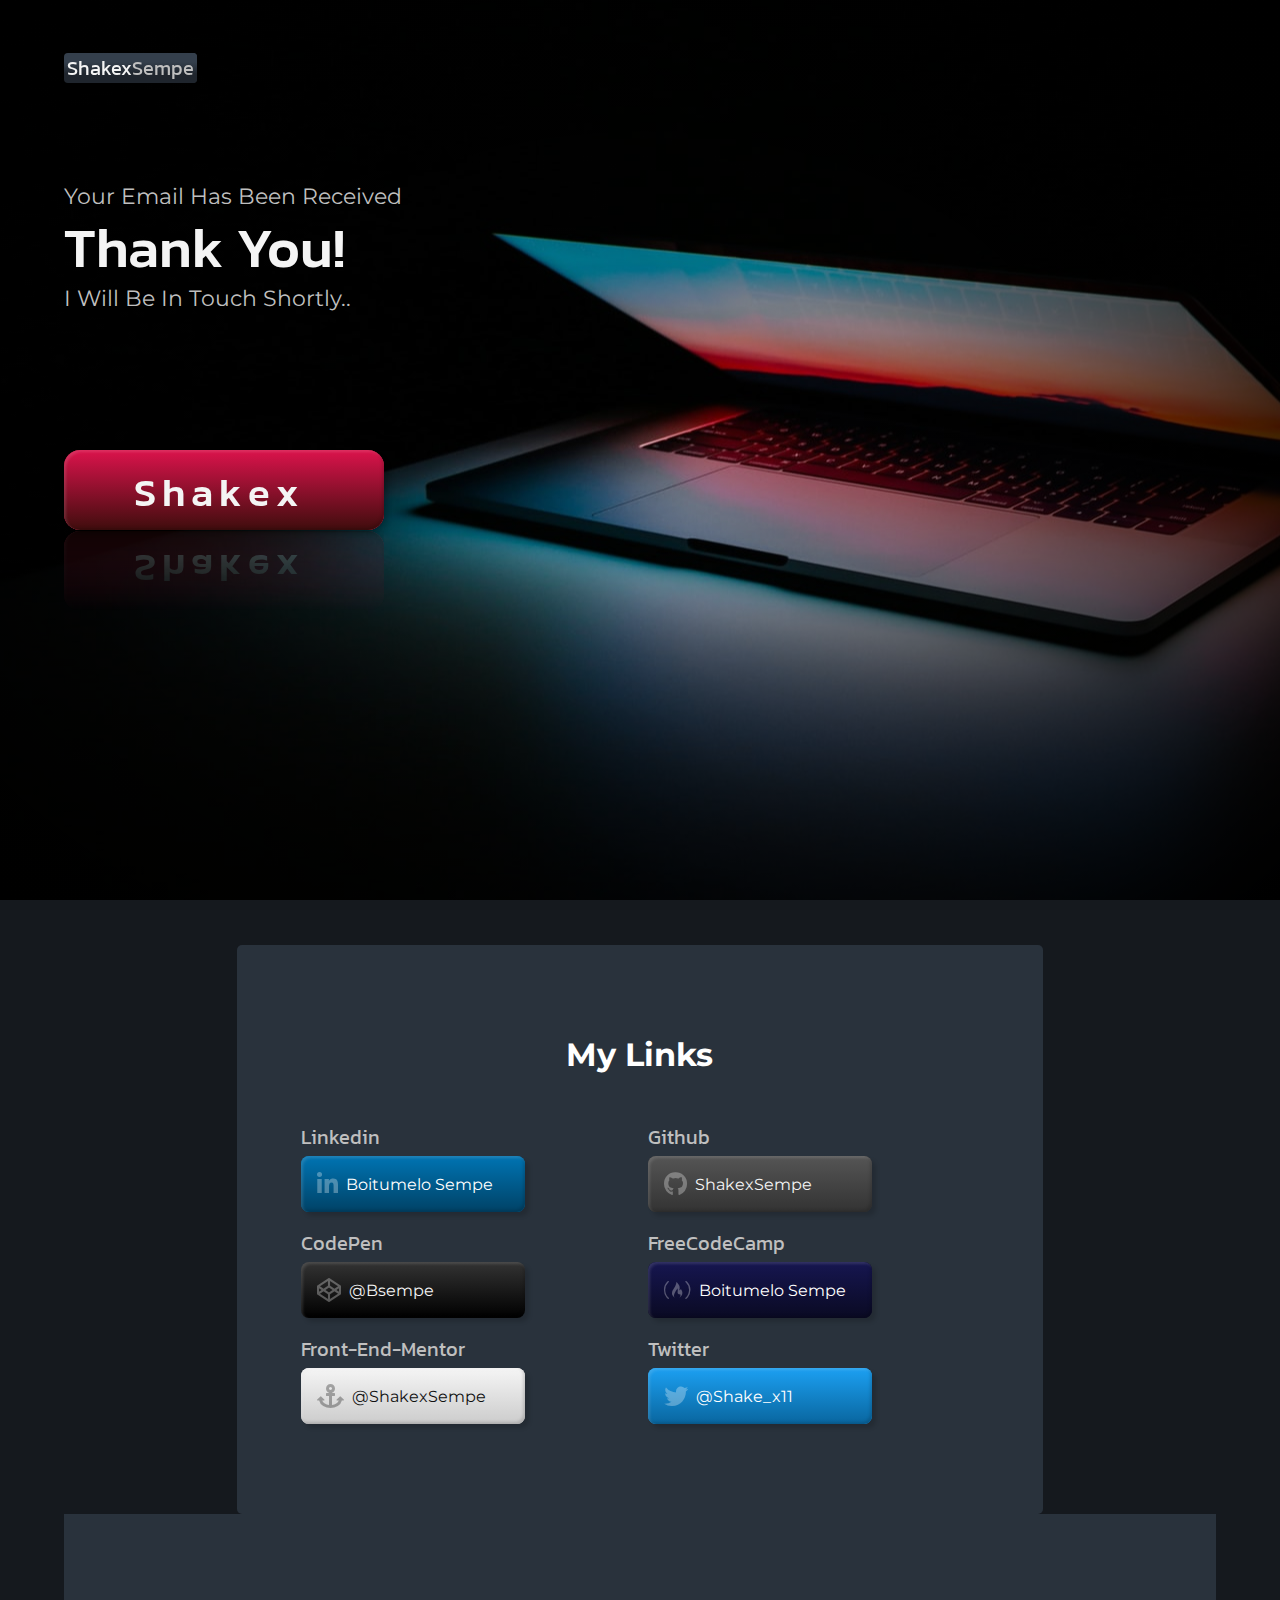
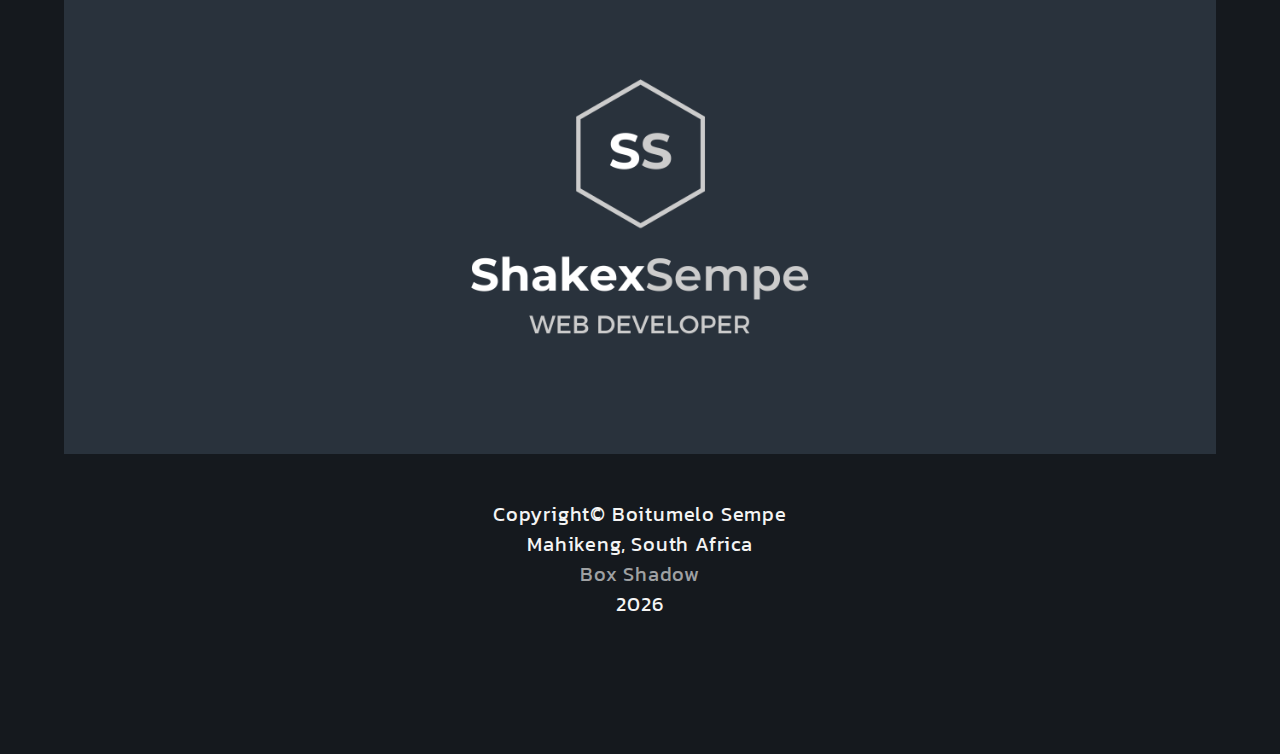
==== commit 8b43820f: "thank you page" ====
--- a/thanks.html
+++ b/thanks.html
@@ -30,89 +30,140 @@
     <link rel="stylesheet" href="https://cdnjs.cloudflare.com/ajax/libs/font-awesome/5.14.0/css/all.min.css" defer />
     
 </head>
-
 <body>
-    <!--Header-->
-    <header id="header">
-        <div class="header container">
-            <nav id="navbar">
-                <div class="brand">
-                    <a href="/index.html">
-                        <h1><span>S</span>hakex <span>S</span>empe</h1>
+    <!-- HEADER -->
+    <header id="header" data-header class="header">
+        <!-- SKIP TO MAIN LINK -->
+        <a class="skip-link" href="#main">skip to main content</a>
+        <div class="navbar">
+            <nav id="nav">
+                <div class="logo">
+                    <a href="index.html" title="Homepage" class="scroll-link">
+                        <p>shakex<span>Sempe</span></p>
                     </a>
                 </div>
+            </nav>
+        </div>
+    </header>
+    <!--HERO-->
+    <section id="home" data-hero class="section welcome-section">
+        <div class="hero">
+            <div id="hero-content">
+                <div class="hero-title">
+                    <p>Your email has been received</p>
+                    <h1>
+                        Thank you!
+                    </h1>
+                    <p>I will be in touch shortly..</p>
+                </div>
+                <a href="#main" type="button" title="Shakex Sempe: Web Developer" id="cta-header" class="scroll-link">
+                    <span style="--i:1;">S</span>
+                    <span style="--i:2;">h</span>
+                    <span style="--i:3;">a</span>
+                    <span style="--i:4;">k</span>
+                    <span style="--i:5;">e</span>
+                    <span style="--i:6;">x</span>
+                </a>
+            </div>
 
         </div>
-        </nav>
-        </div>
-    </header>
-    <!--End of Header-->
+    </section>
+    <!-- END OF HERO-->
+    <!--  END OF MENU -->
+    <main id="main" data-main>
 
-    <!--Footer-->
-    <footer id="footer">
-        <div class="footer container">
-            <article id="thanks">
-                <h3>Thanks for completing my form.</h3>
-                <a href="index.html"><i class="fas fa-house-user"></i></a>
-            </article>
+        <!-- FOOTER -->
+        <section class="link-section" id="footer">
+            <div class="footer container">
 
-            <!-- social media links -->
-            <section class="socialMedia-links">
-                <!-- social media link -->
-                <div class="socialMedia-item twitter">
-                    <p class="link-icon">twitter</p>
-                    <a href="https://twitter.com/Shake_x11" data-icon="twitter" target="_blank">
-                        <i class="fab fa-twitter"></i>@shake_x11
-                    </a>
+                <!-- SOCIAL MEDIA LINKS -->
+                <div class="socialMedia-links">
+                    <h2 data-scroll title="social media links" class="footer-section-title">my links</h2>
+                    <div class="links-grid">
+                        <!-- LINKEDIN -->
+                        <div class="socialMedia-item io-item linkedin">
+                            <!-- <i class="fas fa-link link-icon"></i> -->
+                            <p class="link-icon">linkedin</p>
+                            <i class="fab fa-linkedin-in bg-i"></i>
+                            <a href="https://www.linkedin.com/in/boitumelo-sempe-525b2baa/" title="linkedin"
+                                data-icon="linkedin" target="_blank">
+                                <i class="fab fa-linkedin-in"></i>boitumelo Sempe
+                            </a>
+                        </div>
+                        <!-- GIT-HUB -->
+                        <div class="socialMedia-item io-item github">
+                            <i class="fab fa-github bg-i"></i>
+                            <p class="link-icon">github</p>
+                            <a href="https://github.com/ShakexSempe" title="github" data-icon="github" target="_blank">
+                                <i class="fab fa-github"></i>ShakexSempe
+                            </a>
+                        </div>
+                        <!-- CODE-PEN-->
+                        <div class="socialMedia-item io-item codepen">
+                            <i class="fab fa-codepen bg-i"></i>
+                            <p class="link-icon">codePen</p>
+                            <a href="https://codepen.io/bSempe" title="freeCodecamp" data-icon="codepen"
+                                target="_blank">
+                                <i class="fab fa-codepen"></i>@bsempe
+                            </a>
+                        </div>
+                        <!-- FREE CODE CAMP -->
+                        <div class="socialMedia-item io-item fcc">
+                            <i class="fab fa-free-code-camp bg-i"></i>
+                            <p class="link-icon">freeCodeCamp</p>
+                            <a href="https://www.freecodecamp.org/boitumelo-sempe" title="freeCodecamp" data-icon="FCC"
+                                target="_blank">
+                                <i class="fab fa-free-code-camp"></i>boitumelo sempe
+                            </a>
+                        </div>
+                        <!-- FRONT-END-MENTOR -->
+                        <div class="socialMedia-item io-item fem">
+                            <i class="fas fa-anchor bg-i"></i>
+                            <p class="link-icon">front-end-mentor</p>
+                            <a href="https://www.frontendmentor.io/profile/ShakexSempe" title="font-end-mentor"
+                                data-icon="FCC" target="_blank">
+                                <i class="fas fa-anchor"></i>@ShakexSempe
+                            </a>
+                        </div>
+                        <!-- TWITTER -->
+                        <div class="socialMedia-item io-item twitter">
+                            <i class="fab fa-twitter bg-i"></i>
+                            <p class="link-icon">twitter</p>
+                            <a href="https://twitter.com/Shake_x11" title="twitter" data-icon="twitter" target="_blank">
+                                <i class="fab fa-twitter"></i>@shake_x11
+                            </a>
+                        </div>
+                    </div>
+
                 </div>
-                <!-- end of social media link -->
-                <!-- social media link -->
-                <div class="socialMedia-item linkedin">
-                    <!-- <i class="fas fa-link link-icon"></i> -->
-                    <p class="link-icon">linkedin</p>
-                    <a href="https://www.linkedin.com/in/boitumelo-sempe-525b2baa/" data-icon="linkedin"
-                        target="_blank">
-                        <i class="fab fa-linkedin-in"></i>boitumelo Sempe
-                    </a>
+                <!-- end of contact form -->
+                <!-- padding section -->
+                <div id="footer-logo" class="section-pad pad-logo">
+                    <figure>
+                        <a title="shakex sempe: web developer" href="#footer">
+                            <img src="img/shakex-sempe-logo.png" loading="lazy" alt="Shakex Sempe logo">
+                        </a>
+                    </figure>
                 </div>
-                <!-- end of social media link -->
-                <!-- social media link -->
-                <div class="socialMedia-item github">
-                    <p class="link-icon">github</p>
-                    <a href="https://github.com/ShakexSempe" data-icon="github" target="_blank">
-                        <i class="fab fa-github"></i>ShakexSempe
-                    </a>
+                <div data-scroll class="bs21">
+                    <p>copyright&copy; Boitumelo Sempe</p>
+                    <p>Mahikeng, South Africa</p>
+                    <a title="Shakex Sempe" href="https://shakexsempe.github.io/box-shadow/" target="_blank">box
+                        shadow</a>
+                    <span class="date"></span>
                 </div>
-                <!-- end of social media link -->
-                <!-- social media link -->
-                <div class="socialMedia-item fcc">
-                    <p class="link-icon">freeCodecamp</p>
-                    <a href="https://www.freecodecamp.org/boitumelo-sempe" data-icon="FCC" target="_blank">
-                        <i class="fab fa-free-code-camp"></i>boitumelo sempe
-                    </a>
-                </div>
-                <!-- end of social media link -->
-            </section>
-            <!-- end of social media links -->
-
-
-            <div class="bs21">
-                <p>copyright&copy; Boitumelo Sempe.</p>
-                <a title="Shakex Sempe" href="#about">shakex sempe</a>
-                <span class="date" id="thanks-date"></span>
             </div>
-        </div>
-
-    </footer>
-    <!--End of Footer-->
+        </section>
+        <!-- END OF FOOTER-->
+    </main>
 
     <!-- date -->
     <script>
-        const date = document.getElementById("thanks-date");
+        const date = document.querySelector(".date");
         date.innerHTML = new Date().getFullYear();
     </script>
     <!-- end of date -->
-    
+
 </body>
 
 </html>
--- a/css/style.css
+++ b/css/style.css
@@ -1,18 +1,118 @@
-@import url("https://fonts.googleapis.com/css2?family=Gruppo&family=Montserrat:wght@200;400;500;700&family=Philosopher:wght@400;700&family=Shippori+Mincho:wght@700&family=Source+Code+Pro:wght@200;300;400&family=Ubuntu:wght@300;400&display=swap");
-/*
-section containers
-progress bar
-section title and section title reflect
-hamburger 
-
+@charset "UTF-8";
+@import url("https://fonts.googleapis.com/css2?family=Kanit:wght@300;400;500;600&family=Montserrat:wght@100;200;400;500;600;700&family=Ubuntu:wght@400;500;700&display=swap");
+/*
+section containers
+progress bar
+section title and section title reflect
+hamburger 
+
 */
-.container {
-  min-height: 100vh;
-  width: 100%;
+#header .hamburger {
+  font-size: 10px;
+  height: 3em;
+  width: 3em;
+  margin: 0.5rem auto 0.5rem;
+  display: inline-block;
+  border-radius: 50%;
+  position: relative;
+  background: linear-gradient(0deg, #1f252d 30%, #343f4c 70%);
   display: flex;
   align-items: center;
   justify-content: center;
-  overflow: hidden; }
+  z-index: 51;
+  cursor: pointer;
+  transition: 0.25s ease;
+}
+#header .hamburger.hamburger:after, #header .hamburger.hamburger:before {
+  position: absolute;
+  content: "";
+  height: 100%;
+  width: 100%;
+  border-radius: 50%;
+  border: none;
+  outline: none;
+  transition: 0.25s ease;
+}
+#header .hamburger.hamburger:before {
+  border: 1px solid #ead2a1;
+  border: 1px solid #fff9;
+  opacity: 0;
+  animation: ham-pulse 2.5s ease infinite;
+}
+@keyframes ham-pulse {
+  50% {
+    opacity: 0.5;
+  }
+  100% {
+    opacity: 0;
+    transform: scale(1.25);
+  }
+}
+#header .hamburger.no-pulse.hamburger::before {
+  animation: none;
+  animation-fill-mode: forwards;
+}
+#header .hamburger:hover::after, #header .hamburger:focus::after {
+  opacity: 0.6;
+}
+#header .hamburger:active {
+  transform: scale(0.8);
+  transition: 0.25s;
+}
+#header .hamburger:active::before {
+  animation: none;
+}
+#header .hamburger .bar {
+  height: 0.2em;
+  width: 1.5em;
+  position: relative;
+  background-color: #f4f4f4;
+  border-radius: 10px;
+  z-index: -1;
+  transform-style: preserve-3d;
+}
+#header .hamburger .bar::before, #header .hamburger .bar::after {
+  content: "";
+  position: absolute;
+  height: 100%;
+  width: 100%;
+  left: 0;
+  border-radius: 10px;
+  bottom: 0;
+  background-color: #f4f4f4;
+  transition: 0.5s ease;
+  transform-style: preserve-3d;
+}
+#header .hamburger .bar::before {
+  transform: translateY(-0.5em);
+}
+#header .hamburger .bar::after {
+  transform: translateY(0.5em);
+}
+#header .hamburger.active::before {
+  animation: none;
+}
+#header .hamburger.active .bar {
+  background-color: transparent;
+  transform-style: preserve-3d;
+  height: 0.3em;
+}
+#header .hamburger.active .bar::before {
+  background-color: #bfbfbf;
+  transform: translateY(0) skewY(40deg);
+}
+#header .hamburger.active .bar::after {
+  background-color: #bfbfbf;
+  transform: translateY(0) skewY(-40deg) skewX(0);
+}
+
+.container {
+  min-height: 100vh;
+  width: 100%;
+  display: flex;
+  align-items: center;
+  justify-content: center;
+}
 
 /*progress bar*/
 /* The progress container (grey background) */
@@ -20,1891 +120,4270 @@
   width: 100%;
   height: 3px;
   background: transparent;
-  z-index: 2; }
+}
 
 /* The progress bar (scroll indicator) */
 .progress-bar {
   height: 3px;
+  background: #29323c;
   background: #ead2a1;
-  opacity: .7;
-  width: 0%; }
+  background: linear-gradient(90deg, #29323c, #485563, #29323c);
+  opacity: 0.1;
+  width: 0%;
+  transition: 0.5s;
+  border-top-right-radius: 0.5rem;
+  border-bottom-right-radius: 0.5rem;
+}
+.progress-bar.active-bar {
+  opacity: 0.5;
+}
 
 /* end of progress bar*/
 /*bootstrap scrollbar*/
 .custom-scrollbar-js {
-  height: 200px; }
+  height: 200px;
+}
 
 /*end of bootstrap scrollbar*/
-.section-title {
-  font-size: 2.3em;
-  font-weight: 500;
-  color: #000;
-  max-width: 100vw;
-  margin-bottom: 10px;
-  text-transform: uppercase;
-  letter-spacing: .1em;
-  text-align: center;
-  padding: .5em;
-  font-family: "Ubuntu", sans-serif; }
-  @media (min-width: 768px) {
-    .section-title {
-      font-size: 3em; } }
-
-/* TEXT-REFLECT CSS */
-.section-title,
-.section-title:before,
-.text-reflect.section-title span {
-  display: block;
-  margin: 0;
-  padding: 0; }
-
-.section-title,
-.section-title:before,
-.section-title:after {
-  position: relative; }
-
-.section-title {
-  top: -8px; }
-
-.section-title:before {
-  content: attr(data-text);
-  top: 2.1em;
-  transform: scale(1, -1);
-  backface-visibility: visible;
-  z-index: 1; }
-
-.section-title:after {
-  content: '';
-  display: block;
-  top: -6px;
-  left: 0;
-  width: 100%;
-  height: 60px;
-  background-image: linear-gradient(to bottom, rgba(255, 255, 255, 0.589) 0%, white 50%);
-  z-index: 2; }
-
-/* END OF TEXT-REFLECT CSS */
-/* section title span animation */
 .section-title span {
   position: relative;
   color: #29323c;
   animation: section-span 3s ease-in-out infinite;
   height: 5px;
   /* section title animations */
-  /* end of section title animations */ }
-
+  /* end of section title animations */
+}
 @keyframes section-span {
-  0%,
-  100% {
+  0%, 100% {
     top: 0px;
     opacity: 1;
-    color: #dc143c; }
+    color: #dc143c;
+  }
   45% {
     top: -20px;
     opacity: 0;
-    color: #29323c; }
+    color: #29323c;
+  }
   46% {
     top: 20px;
     opacity: 0;
-    color: #485563; } }
+    color: #485563;
+  }
+}
 
 /* end of section title span animation */
-#header .hamburger {
-  height: 50px;
-  width: 50px;
-  margin: 5px auto;
+.top-link {
+  position: fixed;
+  bottom: 5vh;
+  right: 5vw;
+  background: linear-gradient(0deg, #3f0d0d, #dc134c);
+  display: grid;
+  place-items: center;
+  border-radius: 0.25rem;
+  transition: 0.5s ease-in;
+  opacity: 1;
+  transform: translateY(15vh);
+  z-index: 30;
+  isolation: isolate;
+}
+@media (max-width: 768px) {
+  .top-link {
+    display: none;
+  }
+}
+.top-link::before, .top-link::after {
+  content: "";
+  position: absolute;
+  top: 0;
+  left: 0;
+  width: 100%;
+  height: 100%;
+  border-radius: 0.25rem;
+  transition: 0.25s;
+  z-index: -1;
+}
+.top-link::before {
+  background: linear-gradient(0deg, #3f0d0d, #dc134c);
+  box-shadow: inset 2px 2px 3px rgba(225, 225, 225, 0.15), inset -2px -2px 3px rgba(0, 0, 0, 0.15), 4px 4px 4px rgba(0, 0, 0, 0.15);
+}
+.top-link::after {
+  background: linear-gradient(0deg, #dc134c, #3f0d0d);
+  box-shadow: inset 2px 2px 3px rgba(0, 0, 0, 0.25), inset -2px -2px 3px rgba(225, 225, 225, 0.2), 0px 2px 2px rgba(0, 0, 0, 0.15);
+  opacity: 0;
+}
+.top-link i {
+  color: #ddd;
+  padding: 0.5rem;
+  font-size: 1rem;
+}
+.top-link.show-link {
+  transition: all 0.5s ease-in-out;
+  opacity: 1;
+  transform: translateY(0);
+  transition: 1.5s;
+}
+@media (max-width: 768px) {
+  .top-link.show-link:active {
+    transition: 0.2s;
+    transform: translateY(0) scale(0.95);
+  }
+  .top-link.show-link:active::before {
+    opacity: 0;
+  }
+  .top-link.show-link:active::after {
+    opacity: 1;
+  }
+}
+@media (min-width: 768px) {
+  .top-link.show-link:hover {
+    transition: 0.2s;
+    transform: translateY(0) scale(0.95);
+  }
+  .top-link.show-link:hover::before {
+    opacity: 0;
+  }
+  .top-link.show-link:hover::after {
+    opacity: 1;
+  }
+}
+@keyframes bounce {
+  0% {
+    transform: scale(1);
+  }
+  50% {
+    transform: scale(1.2);
+  }
+  100% {
+    transform: scale(1);
+  }
+}
+@media (min-width: 768px) {
+  .top-link:hover {
+    animation: none;
+  }
+  .top-link:hover i {
+    transform: scale(0.97);
+    transition: 0.2s;
+  }
+}
+
+.btn {
+  border: 2px solid #000;
+  padding: 0.5rem;
+  border: none;
+  border-radius: 1rem;
+  text-align: center;
+  letter-spacing: 0.05rem;
+  transition: 0.2s;
+  text-transform: capitalize;
+  isolation: isolate;
+  position: relative;
+}
+.btn::before, .btn::after {
+  content: "";
+  position: absolute;
+  top: 0;
+  left: 0;
+  width: 100%;
+  height: 100%;
+  border-radius: 1rem;
+  transition: 0.2s;
+  z-index: -1;
+}
+.btn::before {
+  box-shadow: inset 2px 2px 3px rgba(225, 225, 225, 0.15), inset -2px -2px 3px rgba(0, 0, 0, 0.15), 4px 4px 4px rgba(0, 0, 0, 0.15);
+  background: linear-gradient(0deg, #000a, rgba(0, 0, 0, 0.3));
+}
+.btn::after {
+  box-shadow: inset 2px 2px 3px rgba(0, 0, 0, 0.25), inset -2px -2px 3px rgba(225, 225, 225, 0.2), 0px 2px 2px rgba(0, 0, 0, 0.15);
+  opacity: 0;
+}
+@media (min-width: 820px) {
+  .btn:hover {
+    transform: scale(0.97);
+    letter-spacing: normal;
+  }
+  .btn:hover::before {
+    opacity: 0;
+  }
+  .btn:hover::after {
+    opacity: 1;
+  }
+}
+@media (max-width: 820px) {
+  .btn:active {
+    transform: scale(0.97);
+    letter-spacing: normal;
+  }
+  .btn:active::before {
+    opacity: 0;
+  }
+  .btn:active::after {
+    opacity: 1;
+  }
+}
+
+.bottom-nav {
+  position: fixed;
+  bottom: 0;
+  height: 8vh;
+  width: 100%;
+  background: linear-gradient(0deg, #000, #15191e);
+  z-index: 40;
+  display: flex;
+  justify-content: space-between;
+  align-items: center;
+  gap: 1rem;
+  padding: 0.5rem 5vw;
+  transform: translateY(15vh);
+  transition: 1s;
+}
+@media (min-width: 768px) {
+  .bottom-nav {
+    height: 7vh;
+  }
+}
+.bottom-nav .link-item {
+  width: 100%;
+  height: 100%;
+  display: grid;
+  place-items: center;
+  place-content: center;
+  border-radius: 0.25rem;
+  opacity: 0;
+  transition: 0.25s;
+  position: relative;
+  transform: translateY(1rem);
+}
+.bottom-nav .link-item i {
+  font-size: 1rem;
+  font-weight: 700;
+  color: #fff9;
+  transition: 0.25s;
+}
+.bottom-nav .link-item a {
+  color: #f4f4f4;
+  font-size: 0.75rem;
+  text-transform: capitalize;
+  display: grid;
+  place-items: center;
+  transition: 0.25s;
+}
+.bottom-nav .link-item a i {
+  display: block;
+  margin-bottom: 0.25rem;
+}
+@media (max-width: 768px) {
+  .bottom-nav .link-item:active i {
+    color: #f4f4f4;
+  }
+}
+@media (min-width: 768px) {
+  .bottom-nav .link-item {
+    transform: scale(1.05);
+  }
+  .bottom-nav .link-item:hover i {
+    color: #ead2a1;
+    color: #f4f4f4;
+  }
+}
+.bottom-nav.active-bottom-nav {
+  transform: translateY(0vh);
+}
+.bottom-nav.active-bottom-nav .link-item {
+  transform: translateY(0);
+  opacity: 1;
+  transition: 0.5s;
+}
+.bottom-nav.active-bottom-nav .link-item:nth-child(1) {
+  transition-delay: 0.25s;
+}
+.bottom-nav.active-bottom-nav .link-item:nth-child(2) {
+  transition-delay: 0.5s;
+}
+.bottom-nav.active-bottom-nav .link-item:nth-child(3) {
+  transition-delay: 0.75s;
+}
+
+.skip-link {
+  background: #485563;
+  position: fixed;
+  z-index: 99;
+  top: 0;
+  left: 0;
+  right: 0;
+  text-align: center;
+  padding: 0.5rem;
+  color: #f4f4f4;
+  margin: 0 auto;
+  text-transform: capitalize;
+  transition: 0.5s;
+  transform: translateY(-10vh);
+}
+.skip-link:focus {
+  transform: translateY(0);
+}
+
+[data-scroll] {
+  transition: 1s;
+  transform: scale(0.5);
+}
+
+[data-scroll=in] {
+  opacity: 1;
+  transform: scale(1);
+}
+
+[data-scroll=out] {
+  opacity: 0;
+}
+
+.loader_bg {
+  position: fixed;
+  top: 0;
+  left: 0;
+  width: 100%;
+  height: 100vh;
+  z-index: 100;
+  display: grid;
+  place-items: center;
+  overflow: hidden;
+  isolation: isolate;
+}
+.loader_bg::after {
+  content: "";
+  position: absolute;
+  width: 100%;
+  height: 100%;
+  top: 0;
+  left: 0;
+  background: #15191e;
+  z-index: -1;
+  animation: zoom-out 2s ease 4s forwards;
+}
+@keyframes zoom-out {
+  100% {
+    opacity: 0;
+  }
+}
+.loader_bg .spinner {
+  height: 5rem;
+  width: 5rem;
+  position: relative;
+  display: grid;
+  place-items: center;
+  isolation: isolate;
+  color: #bfbfbf;
+  text-transform: capitalize;
+  animation: spinner-out 1s ease 4s forwards;
+}
+@keyframes spinner-out {
+  100% {
+    transform: scale(0);
+  }
+}
+.loader_bg .spinner .sector {
+  position: absolute;
+  width: 100%;
+  height: 100%;
+  border-radius: 50%;
+  border: 0.25rem solid transparent;
+  animation: rotate 3s infinite;
+  mix-blend-mode: overlay;
+}
+.loader_bg .spinner .sector.sector-1 {
+  border-top-color: #b60f30;
+  animation-duration: 1.5s;
+  animation-timing-function: ease-in-out;
+}
+.loader_bg .spinner .sector.sector-2 {
+  border-right-color: #ead2a1;
+  animation-duration: 2s;
+  animation-timing-function: ease-in;
+}
+.loader_bg .spinner .sector.sector-3 {
+  border-left-color: #485563;
+  animation-duration: 2.5s;
+  animation-timing-function: ease-out;
+}
+@keyframes rotate {
+  0% {
+    transform: rotate(0);
+  }
+  100% {
+    transform: rotate(360deg);
+  }
+}
+.loader_bg .loader {
+  border: 1rem solid #ead2a1;
+  border: none;
+  height: 3.5rem;
+  width: 3.5rem;
+  border-radius: 50%;
+  position: relative;
+}
+.loader_bg .loader::before, .loader_bg .loader::after {
+  content: "";
+  position: absolute;
+  top: 0;
+  left: 0;
+  width: 100%;
+  height: 100%;
+  border: 0.25rem solid #ead2a1;
+  border-radius: 50%;
+  opacity: 0;
+  animation: loader 2s linear infinite;
+}
+.loader_bg .loader::before {
+  animation-delay: 0.5s;
+}
+@keyframes loader {
+  0% {
+    transform: scale(0);
+    opacity: 0;
+  }
+  50% {
+    opacity: 1;
+  }
+  100% {
+    transform: scale(1);
+    opacity: 0;
+  }
+}
+.loader_bg p {
+  position: absolute;
+  color: #ead2a1;
+  bottom: 0vh;
+  left: 50%;
+  transform: translateX(-50%) translateY(20vh);
+  text-align: center;
+  text-transform: capitalize;
+  width: 20rem;
+  font-size: 1.5rem;
+}
+
+.header {
+  position: fixed;
+  z-index: 50;
+  left: 0;
+  top: 0;
+  width: 100%;
+  height: 8vh;
+  isolation: isolate;
+}
+.header::after {
+  content: "";
+  position: absolute;
+  top: 0;
+  width: 100%;
+  height: 100%;
+  background: #000;
+  background: #15191e;
+  z-index: -1;
+  opacity: 0;
+  transition: 0.25s;
+}
+@media (min-width: 1024px) {
+  .header {
+    height: 15vh;
+    overflow: hidden;
+  }
+}
+.header.hero-header::after {
+  opacity: 0;
+}
+.header.hero-header .navbar #nav .logo {
+  transform: translateY(-10vh);
+}
+.header.header-io {
+  transition: background-color 0.25s;
+  transition: all 0.25s;
+}
+.header.header-io::after {
+  opacity: 1;
+}
+@media (min-width: 1024px) {
+  .header.header-io {
+    height: 8vh;
+    transition: 0.25s;
+    border: none;
+  }
+  .header.header-io #nav .nav-list .contact-links {
+    transform: translateY(-100vh);
+    display: none;
+  }
+}
+.header.header-io .header #nav .logo {
+  opacity: 1;
+  transform: translateY(0);
+  transition: 1s;
+}
+.header.header-io .header #nav .nav-list ul li {
+  opacity: 1;
+}
+.header.header-io.active-header {
+  background: #29323c;
+}
+.header.header-io.active-header #nav .logo {
+  transform: translateY(0);
+}
+.header .navbar {
+  height: 100%;
+  transition: 1s ease background-color;
+}
+.header .navbar #nav {
+  display: flex;
+  align-items: center;
+  justify-content: space-between;
+  width: 100%;
+  height: 100%;
+  padding: 0.5rem 5vw;
+  z-index: 5;
+}
+@media (max-width: 1024px) {
+  .header .navbar #nav {
+    padding: 0 5vw;
+  }
+}
+.header .navbar #nav .logo {
+  transition: 1s ease;
+  opacity: 1;
+  transition: 1s;
+}
+.header .navbar #nav .logo p {
+  font-size: 1rem;
+  font-family: "Kanit", sans-serif;
+  font-weight: 400;
+  text-transform: capitalize;
+  color: #f4f4f4;
+  background: linear-gradient(0deg, #1f252d 30%, #343f4c 70%);
+  padding-left: 0.2rem;
+  border-radius: 0.25rem;
+  overflow: hidden;
+  transition: 0.5s;
+}
+@media (min-width: 768px) {
+  .header .navbar #nav .logo p {
+    font-size: 1.25rem;
+  }
+}
+.header .navbar #nav .logo p span {
+  padding-right: 0.2rem;
+  background: linear-gradient(0deg, #deb86e, #ead2a1);
+  background: linear-gradient(#f4f4f4, #fff);
+  background: inherit;
+  color: #bfbfbf;
+  border-radius: 0;
+  transition: 0.2s;
+}
+@media (max-width: 1024px) {
+  .header .navbar #nav .nav-list .links-container {
+    position: absolute;
+    top: 7vh;
+    left: 100%;
+    width: 100vw;
+    height: 100vh;
+    background-color: #1b2127;
+    background-color: #15191e;
+    transition: 0.5s ease;
+    z-index: 5;
+  }
+  .header .navbar #nav .nav-list .links-container ul {
+    margin: 0.5rem 5vw;
+    background: #29323c;
+    padding: 0.5rem 0;
+    height: max-content;
+    display: flex;
+    flex-direction: column;
+    justify-content: center;
+    align-items: right;
+    border-radius: 0.5rem;
+    z-index: 1;
+    transition: 0.5s ease left;
+    position: relative;
+    outline: none;
+    overflow-y: auto;
+    overflow-x: hidden;
+  }
+  .header .navbar #nav .nav-list .links-container ul li {
+    transform: translateX(10%);
+    opacity: 0;
+    transition: 0.3s;
+    display: flex;
+    justify-content: flex-start;
+    align-items: center;
+    margin: 0 auto 0.25rem;
+    width: 95%;
+  }
+  .header .navbar #nav .nav-list .links-container ul li a {
+    margin-right: auto;
+    padding: 0;
+    width: 50%;
+    display: block;
+    font-weight: 400;
+    font-family: "Montserrat", sans-serif;
+    font-family: "Kanit", sans-serif;
+    text-transform: capitalize;
+  }
+  .header .navbar #nav .nav-list .links-container ul li a::after {
+    content: attr(data-after);
+    position: absolute;
+    top: 50%;
+    left: 50%;
+    transform: translate(-50%, -50%) scale(0);
+    color: #f0f8ff1a;
+    font-size: 2.5rem;
+    letter-spacing: 1rem;
+    z-index: -1;
+    transition: 0.3s ease letter-spacing;
+  }
+  .header .navbar #nav .nav-list .links-container ul li i {
+    width: 2.5rem;
+    text-align: center;
+    padding: 0.5rem;
+    color: #f4f4f4;
+  }
+  .header .navbar #nav .nav-list .links-container .contact-links {
+    background: #29323c;
+    overflow-x: hidden;
+    overflow-y: auto;
+    margin: 1rem 5vw;
+    display: flex;
+    flex-direction: column;
+    padding: 1rem;
+    border-radius: 0.5rem;
+  }
+  .header .navbar #nav .nav-list .links-container .contact-links a {
+    opacity: 0;
+    transform: translateY(1rem);
+    color: #f4f4f4;
+    font-size: 1rem;
+    margin-bottom: 1rem;
+    transition: 0.5s;
+  }
+  .header .navbar #nav .nav-list .links-container .contact-links a i {
+    color: #ead2a1;
+    color: #fff9;
+    margin-right: 0.2rem;
+    width: 1.5rem;
+    border-right: 1px solid #fff4;
+  }
+  .header .navbar #nav .nav-list .links-container.active {
+    left: 0;
+    z-index: 50;
+  }
+  .header .navbar #nav .nav-list .links-container.active .nav-logo {
+    transition: 1.5s;
+    opacity: 1;
+    transform: translateX(0);
+  }
+  .header .navbar #nav .nav-list .links-container.active ul li {
+    transition: 0.5s;
+    transform: translateX(0);
+    opacity: 1;
+  }
+  .header .navbar #nav .nav-list .links-container.active ul li i {
+    transition: 1s ease 0.8s;
+  }
+  .header .navbar #nav .nav-list .links-container.active ul li:nth-child(1) {
+    transition-delay: 0.3s;
+  }
+  .header .navbar #nav .nav-list .links-container.active ul li:nth-child(2) {
+    transition-delay: 0.4s;
+  }
+  .header .navbar #nav .nav-list .links-container.active ul li:nth-child(3) {
+    transition-delay: 0.5s;
+  }
+  .header .navbar #nav .nav-list .links-container.active ul li:nth-child(4) {
+    transition-delay: 0.6s;
+  }
+  .header .navbar #nav .nav-list .links-container.active ul li:nth-child(5) {
+    transition-delay: 0.7s;
+  }
+  .header .navbar #nav .nav-list .links-container.active ul li:nth-child(6) {
+    transition-delay: 0.8s;
+  }
+  .header .navbar #nav .nav-list .links-container.active ul li:nth-child(7) {
+    transition-delay: 0.9s;
+  }
+  .header .navbar #nav .nav-list .links-container.active .contact-links a {
+    opacity: 1;
+    transform: translateY(0);
+  }
+  .header .navbar #nav .nav-list .links-container.active .contact-links a:nth-child(1) {
+    transition-delay: 1s;
+  }
+  .header .navbar #nav .nav-list .links-container.active .contact-links a:nth-child(2) {
+    transition-delay: 1.1s;
+  }
+  .header .navbar #nav .nav-list .links-container.active .contact-links a:nth-child(3) {
+    transition-delay: 1.15s;
+  }
+  .header .navbar #nav .nav-list .links-container.active .contact-links a:nth-child(4) {
+    transition-delay: 1.2s;
+  }
+}
+.header .navbar #nav .nav-list .links-container .nav-logo {
+  margin: 0.5rem 5vw 1rem;
+  opacity: 1;
+  z-index: 1;
+  width: 10rem;
+  border-radius: 5px;
+  position: sticky;
+  top: 0.5rem;
+  transform: translateX(50%);
+  transition: 1s ease;
+  outline: none;
+  overflow: hidden;
+  border: 2px solid #ead2a15e;
+  background: #29323c;
+}
+.header .navbar #nav .nav-list .links-container .nav-logo img {
+  width: 100%;
+  height: auto;
+}
+@media (min-width: 768px) {
+  .header .navbar #nav .nav-list .links-container .nav-logo {
+    width: 20%;
+  }
+}
+.header .navbar #nav .nav-list ul {
+  transition: 0.5s;
+}
+.header .navbar #nav .nav-list ul li {
+  list-style: none;
+  display: flex;
+  align-items: center;
+  padding: 0.25rem;
+}
+.header .navbar #nav .nav-list ul li a {
+  text-decoration: none;
+  color: #f4f4f4;
+  text-transform: capitalize;
+  display: block;
+  text-align: left;
+  font-family: "Montserrat", sans-serif;
+  transition: 0.2s ease-in-out;
+}
+.header .navbar #nav .nav-list ul li i {
+  margin-right: 0.5em;
+  padding: 0;
+  text-align: left;
+  border-radius: 5px;
+  background: #20262e;
+}
+.header .navbar #nav .nav-list ul li:hover {
+  transition: 0.3s;
+}
+.header .navbar #nav .nav-list ul li:hover a {
+  color: #ead2a1;
+}
+.header .navbar #nav .nav-list ul li:hover a i {
+  color: #ead2a1;
+}
+.header .navbar #nav .nav-list ul li:hover a::after {
+  transform: translate(-50%, -50%) scale(1);
+  letter-spacing: initial;
+}
+@media (min-width: 1025px) {
+  .header .navbar #nav .nav-list {
+    height: 100%;
+  }
+  .header .navbar #nav .nav-list .nav-logo {
+    display: none;
+  }
+  .header .navbar #nav .nav-list .hamburger {
+    display: none;
+  }
+  .header .navbar #nav .nav-list ul {
+    display: flex;
+    justify-content: flex-end;
+    align-items: center;
+    gap: 0.5rem;
+    height: auto;
+    width: fit-content;
+    width: 100%;
+    background-color: transparent;
+  }
+  .header .navbar #nav .nav-list ul li {
+    position: relative;
+    display: flex;
+    align-items: center;
+  }
+  .header .navbar #nav .nav-list ul li::before {
+    position: absolute;
+    content: "";
+    bottom: -0.2rem;
+    left: 50%;
+    transform: translateX(-50%);
+    width: 0%;
+    height: 2px;
+    background-color: #ead2a1;
+    background-color: #ead2a1;
+    transition: 0.3s ease;
+  }
+  .header .navbar #nav .nav-list ul li:hover::before {
+    width: 50%;
+    opacity: 1;
+  }
+  .header .navbar #nav .nav-list ul li a {
+    font-size: 0.85rem;
+    padding: 0.25rem;
+    font-weight: 400;
+    margin: 0 auto;
+    display: block;
+    letter-spacing: normal;
+    float: left;
+    color: #f4f4f4;
+  }
+  .header .navbar #nav .nav-list ul li a::after {
+    display: none;
+  }
+  .header .navbar #nav .nav-list ul li i {
+    display: none;
+  }
+  .header .navbar #nav .nav-list ul li:hover a {
+    transition: 0.3s ease;
+    color: #ead2a1;
+  }
+  .header .navbar #nav .nav-list ul li:hover i {
+    transition: 0.3s;
+    color: #ead2a1;
+  }
+  .header .navbar #nav .nav-list ul li:focus::before {
+    width: 30%;
+    opacity: 1;
+  }
+  .header .navbar #nav .nav-list ul li:focus a {
+    color: #ead2a1;
+  }
+  .header .navbar #nav .nav-list ul li:focus i {
+    color: #ead2a1;
+  }
+  .header .navbar #nav .nav-list ul li.active a {
+    color: #ead2a1;
+  }
+  .header .navbar #nav .nav-list ul li.active i {
+    color: #ead2a1;
+  }
+  .header .navbar #nav .nav-list ul.active {
+    background: none;
+    box-shadow: none;
+  }
+  .header .navbar #nav .nav-list .contact-links {
+    width: 100%;
+    display: flex;
+    justify-content: flex-end;
+    align-items: center;
+    gap: 1rem;
+    padding: 0.5rem;
+  }
+  .header .navbar #nav .nav-list .contact-links a {
+    color: #f4f4f4;
+    letter-spacing: 0.05rem;
+    font-size: 0.8rem;
+    opacity: 0.7;
+    transition: 0.25s;
+  }
+  .header .navbar #nav .nav-list .contact-links a i {
+    padding-right: 0.25rem;
+    transition: 0.25s;
+  }
+  .header .navbar #nav .nav-list .contact-links a:hover {
+    opacity: 1;
+  }
+  .header .navbar #nav .nav-list .contact-links a:hover i {
+    transform: translateX(0);
+    color: #ead2a1;
+  }
+}
+
+.welcome-section {
+  padding: 0;
+  min-height: 100vh;
+  width: 100%;
+  background: #15191e;
+  background: linear-gradient(#15191e 30%, #000 60%);
+  background: linear-gradient(90deg, #0009 50%, #0004 80%);
+  position: relative;
+  z-index: 1;
+  overflow: hidden;
+}
+@media (max-width: 1024px) {
+  .welcome-section::after {
+    position: absolute;
+    content: "";
+    top: 0;
+    left: 0;
+    width: 100%;
+    height: 100%;
+    z-index: -1;
+    background-image: url("../hero/ales-nesetril-Im7lZjxeLhg-unsplash-bg.jpg");
+    background-repeat: no-repeat;
+  }
+}
+@media (max-width: 1024px) and (max-width: 1024px) {
+  .welcome-section::after {
+    background-size: 90%;
+    background-size: contain;
+    background-size: cover;
+    background-position: 15% bottom;
+    mix-blend-mode: overlay;
+    z-index: -1;
+  }
+}
+@media (min-width: 1024px) {
+  .welcome-section {
+    background-image: url("../hero/ales-nesetril-Im7lZjxeLhg-unsplash-bg.jpg");
+    background-position: center left;
+    background-position: 10% 50%;
+    background-attachment: fixed;
+  }
+  .welcome-section::after {
+    position: absolute;
+    content: "";
+    top: 0;
+    left: 0;
+    width: 100%;
+    height: 100%;
+    z-index: -1;
+    background: radial-gradient(transparent, #000);
+  }
+  @keyframes desktopIntro {
+    0% {
+      background-position: 50% 50%;
+    }
+    100% {
+      background-position: 10% 50%;
+    }
+  }
+}
+.welcome-section .hero {
+  position: relative;
+}
+.welcome-section .hero .hero-bg {
+  position: absolute;
+  position: relative;
+  width: 100vw;
+  height: 100vh;
+  overflow: hidden;
+  isolation: isolate;
+}
+@media (min-width: 1024px) {
+  .welcome-section .hero .hero-bg {
+    display: none;
+  }
+}
+.welcome-section .hero .hero-bg::after {
+  content: "";
+  position: absolute;
+  top: 0;
+  left: 0;
+  width: 100%;
+  height: 100%;
+  background: rgba(0, 0, 0, 0.45);
+  z-index: 1;
+}
+.welcome-section .hero .hero-bg img {
+  width: 100%;
+  height: 100%;
+  object-fit: cover;
+  z-index: -1;
+  object-position: 15%;
+}
+@keyframes intro {
+  0% {
+    object-position: 40%;
+  }
+}
+.welcome-section .hero #hero-content, .welcome-section .hero #hero-h1 {
+  background: transparent;
+  padding: 5vh 5vw;
+  position: relative;
+  top: 5vh;
+  width: 100%;
+  text-transform: capitalize;
+}
+@media (min-width: 768px) {
+  .welcome-section .hero #hero-content, .welcome-section .hero #hero-h1 {
+    width: max-content;
+    top: 5vh;
+  }
+}
+@media (min-width: 1024px) {
+  .welcome-section .hero #hero-content, .welcome-section .hero #hero-h1 {
+    top: 15vh;
+  }
+}
+.welcome-section .hero #hero-content .hero-title, .welcome-section .hero #hero-content .slogan, .welcome-section .hero #hero-h1 .hero-title, .welcome-section .hero #hero-h1 .slogan {
+  margin-bottom: 0.25rem;
+  width: 100%;
+}
+.welcome-section .hero #hero-content .hero-title h1, .welcome-section .hero #hero-content .slogan h1, .welcome-section .hero #hero-h1 .hero-title h1, .welcome-section .hero #hero-h1 .slogan h1 {
+  text-transform: capitalize;
+  text-align: center;
+  text-align: left;
+  font-family: "Kanit", sans-serif;
+  font-weight: 500;
+  font-size: 2.5rem;
+  color: #f4f4f4;
+  line-height: 1.25;
+}
+@media (min-width: 820px) {
+  .welcome-section .hero #hero-content .hero-title h1, .welcome-section .hero #hero-content .slogan h1, .welcome-section .hero #hero-h1 .hero-title h1, .welcome-section .hero #hero-h1 .slogan h1 {
+    font-size: 3.5rem;
+  }
+}
+.welcome-section .hero #hero-content .hero-title p, .welcome-section .hero #hero-content .slogan p, .welcome-section .hero #hero-h1 .hero-title p, .welcome-section .hero #hero-h1 .slogan p {
+  font-size: 0.85rem;
+  font-weight: 400;
+  color: #bfbfbf;
+}
+.welcome-section .hero #hero-content .hero-title p a, .welcome-section .hero #hero-content .slogan p a, .welcome-section .hero #hero-h1 .hero-title p a, .welcome-section .hero #hero-h1 .slogan p a {
+  color: inherit;
+  font-size: inherit;
+}
+@media (min-width: 820px) {
+  .welcome-section .hero #hero-content .hero-title p, .welcome-section .hero #hero-content .slogan p, .welcome-section .hero #hero-h1 .hero-title p, .welcome-section .hero #hero-h1 .slogan p {
+    font-size: 1.35rem;
+  }
+}
+@media (min-width: 1024px) {
+  .welcome-section .hero #hero-content .hero-title, .welcome-section .hero #hero-content .slogan, .welcome-section .hero #hero-h1 .hero-title, .welcome-section .hero #hero-h1 .slogan {
+    top: 15vh;
+  }
+  .welcome-section .hero #hero-content .hero-title p, .welcome-section .hero #hero-content .slogan p, .welcome-section .hero #hero-h1 .hero-title p, .welcome-section .hero #hero-h1 .slogan p {
+    text-align: center;
+    text-align: left;
+  }
+}
+@keyframes slogan {
+  100% {
+    opacity: 1;
+  }
+}
+.welcome-section .hero #hero-content h1, .welcome-section .hero #hero-h1 h1 {
+  font-size: 2.15rem;
+  display: block;
+  color: #f4f4f4;
+}
+@media (min-width: 820px) {
+  .welcome-section .hero #hero-content h1, .welcome-section .hero #hero-h1 h1 {
+    font-size: 3rem;
+  }
+}
+.welcome-section .hero #hero-content h1 span, .welcome-section .hero #hero-h1 h1 span {
+  font-family: "Kanit", sans-serif;
+  font-weight: 500;
   display: inline-block;
-  border-radius: 50%;
-  position: relative;
+  color: #f4f4f4;
+  text-align: left;
+  line-height: 1.25;
+  /* HERO H1 INTRO ANIMATION */
+}
+@media (min-width: 768px) {
+  .welcome-section .hero #hero-content h1 span, .welcome-section .hero #hero-h1 h1 span {
+    font-size: 3rem;
+  }
+}
+@keyframes hero-span {
+  10% {
+    opacity: 1;
+    transform: translateX(10px);
+  }
+  100% {
+    opacity: 1;
+  }
+}
+.welcome-section .hero #hero-content #aka, .welcome-section .hero #hero-h1 #aka {
+  display: inline-block;
+  font-size: 1.25rem;
+  position: relative;
+  color: #ddd;
+  margin-top: 0.5rem;
+}
+.welcome-section .hero #hero-content #aka span, .welcome-section .hero #hero-h1 #aka span {
+  color: inherit;
+}
+@keyframes aka {
+  10% {
+    transform: translateX(1rem);
+    opacity: 1;
+  }
+  100% {
+    opacity: 0.8;
+  }
+}
+.welcome-section .hero #cta-header {
+  background: #dc143c;
+  margin: 20vh 0 0;
+  position: relative;
+  display: block;
+  text-align: left;
+  padding: 0.5em 2rem 0.5rem 1rem;
+  width: auto;
+  width: max-content;
+  border-radius: 1rem;
+  border: none;
+  outline: none;
+  transition: 0.3s linear;
+  cursor: pointer;
+  -webkit-box-reflect: below 1px linear-gradient(transparent, #0004);
+  z-index: 2;
+}
+@media (max-width: 576px) {
+  .welcome-section .hero #cta-header {
+    margin: 25vh 0 0;
+  }
+}
+@media (min-width: 576px) {
+  .welcome-section .hero #cta-header {
+    margin: 20vh 0 0;
+  }
+}
+@media (min-width: 768px) {
+  .welcome-section .hero #cta-header {
+    font-size: 1.5em;
+    width: 20rem;
+    text-align: center;
+    margin: 25vh 0 0;
+  }
+}
+@media (min-width: 1024px) {
+  .welcome-section .hero #cta-header {
+    margin: 15vh 0 0;
+  }
+}
+@keyframes show-cta {
+  60% {
+    opacity: 1;
+    transform: scale(1) translateX(2rem);
+  }
+  100% {
+    opacity: 1;
+    transform: translateX(0);
+  }
+}
+.welcome-section .hero #cta-header::before, .welcome-section .hero #cta-header::after {
+  position: absolute;
+  content: "";
+  top: 0;
+  left: 0;
+  width: 100%;
+  height: 100%;
+  border-radius: 1rem;
+  transition: 0.3s ease;
+  border: none;
+  outline: none;
+}
+.welcome-section .hero #cta-header::before {
+  box-shadow: inset 2px 2px 3px rgba(225, 225, 225, 0.15), inset -2px -2px 3px rgba(0, 0, 0, 0.15), 4px 4px 4px rgba(0, 0, 0, 0.15);
+  background: linear-gradient(0deg, #3f0d0d, #dc134c);
+}
+.welcome-section .hero #cta-header::after {
+  opacity: 1;
+  z-index: -1;
+  animation: 3s cta-btn infinite;
+  animation-delay: 6s;
+  transition: 0.3s;
+  outline: none;
+  border: none;
+  background: linear-gradient(0deg, #dc134c, #3f0d0d);
+  box-shadow: inset 2px 2px 3px rgba(0, 0, 0, 0.25), inset -2px -2px 3px rgba(225, 225, 225, 0.2), 0px 2px 2px rgba(0, 0, 0, 0.15);
+}
+.welcome-section .hero #cta-header span {
+  position: relative;
+  display: inline-block;
+  text-transform: none;
+  color: #f4f4f4;
+  font-family: "Montserrat", sans-serif;
+  font-family: "Kanit", sans-serif;
+  font-size: 2.5rem;
+  font-weight: 500;
+  animation: animate 3s ease-in-out infinite;
+  animation-delay: calc(4s + .2s * var(--i));
+  /* cta keyframes*/
+  /* end of cta keyframes*/
+}
+@keyframes animate {
+  0% {
+    transform: translateY(0px);
+  }
+  20% {
+    transform: translateY(-5px) scale(1.1);
+  }
+  40%, 100% {
+    transform: translateY(0);
+  }
+}
+@media (max-width: 820px) {
+  .welcome-section .hero #cta-header:active {
+    transition: 0.2s;
+    transform: scale(0.95);
+  }
+  .welcome-section .hero #cta-header:active::before {
+    opacity: 0;
+  }
+  .welcome-section .hero #cta-header:active::after {
+    opacity: 1;
+  }
+}
+@media (min-width: 820px) {
+  .welcome-section .hero #cta-header:hover {
+    transition: 0.2s;
+    transform: scale(0.95);
+    border-top-right-radius: 5rem;
+  }
+  .welcome-section .hero #cta-header:hover::before {
+    border-top-right-radius: 5rem;
+    opacity: 0;
+  }
+  .welcome-section .hero #cta-header:hover::after {
+    border-top-right-radius: 5rem;
+    opacity: 1;
+  }
+}
+
+.skills-hero {
   background: #29323c;
   display: flex;
   align-items: center;
-  justify-content: center;
-  z-index: 10;
-  cursor: pointer;
-  transform: scale(0.8);
-  transition: .3s ease; }
-  #header .hamburger.hamburger:after, #header .hamburger.hamburger:before {
+}
+.skills-hero .skills-menu {
+  margin-left: clamp(4rem, 20vw, 48rem);
+  z-index: 2;
+}
+.skills-hero .skills-menu .menu-item {
+  font-size: clamp(2.5rem, 8vw, 5rem);
+  color: #f4f4f4;
+  display: block;
+  padding: clamp(.25rem, .5vw, 1rem) 0rem;
+}
+.skills-hero .skills-menu .menu-background {
+  height: 100vh;
+  width: 100vw;
+  position: absolute;
+  top: 0;
+  left: 0;
+  z-index: -1;
+  background-image: radial-gradient(rgba(255, 255, 255, 0.1) 9%, transparent 9%);
+  background-position: 0% 0%;
+  background-size: 12vmin 12vmin;
+  transition: opacity 800ms ease, background-size 800ms ease;
+  transition: all 800ms ease;
+}
+.skills-hero .skills-menu:hover .menu-item {
+  opacity: 0.3;
+}
+.skills-hero .skills-menu:hover .menu-item:hover {
+  opacity: 1;
+}
+.skills-hero .skills-menu:hover .menu-background {
+  background-size: 11vmin 11vmin;
+  opacity: 0.5;
+}
+.skills-hero .skills-menu[data-active-index="0"] .menu-background {
+  background-position: 0% -25%;
+}
+.skills-hero .skills-menu[data-active-index="1"] .menu-background {
+  background-position: 0% -50%;
+}
+.skills-hero .skills-menu[data-active-index="2"] .menu-background {
+  background-position: 0% -75%;
+}
+.skills-hero .skills-menu[data-active-index="3"] .menu-background {
+  background-position: 0% -100%;
+}
+
+#menu {
+  min-height: 100vh;
+  padding: 0;
+  z-index: 5;
+}
+#menu .menu-section {
+  border-bottom: 2px solid #000;
+  height: 100vh;
+  padding: 10vh 0;
+  background-color: #29323c;
+  position: relative;
+  text-align: center;
+  text-align: left;
+  isolation: isolate;
+}
+#menu .menu-section .menu-img figure {
+  width: 100%;
+  height: 100%;
+  position: relative;
+}
+#menu .menu-section .menu-img figure img {
+  width: 100%;
+  height: 100%;
+  object-fit: contain;
+}
+#menu .menu-section .menu-img.io-item img {
+  transform: scale(0.5);
+  transition: 0.3s;
+}
+#menu .menu-section .menu-img.active-item figure.fig-response {
+  animation: responseTransition 5s infinite;
+}
+@keyframes responseTransition {
+  5% {
+    transform: scaleY(140%);
+  }
+  30% {
+    transform: scaleX(110%);
+  }
+  40% {
+    transform: scaleY(1);
+  }
+}
+#menu .menu-section .menu-img.active-item figure.fig-js img {
+  filter: drop-shadow(0 0.5rem 0.15rem #000);
+  transform-style: preserve-3d;
+  animation: cssTransition 3s infinite;
+}
+@keyframes cssTransition {
+  50% {
+    filter: drop-shadow(0.5rem 1rem 0.25rem rgba(0, 0, 0, 0.25));
+    transform: rotateY(10deg) scale(1.08);
+  }
+}
+#menu .menu-section .menu-img.active-item figure.fig-css img {
+  animation: imageTransition 3s infinite;
+  filter: drop-shadow(0.5rem 0.5rem 0.15rem #000);
+  transform-style: preserve-3d;
+  transition: 1s;
+}
+@keyframes imageTransition {
+  50% {
+    filter: drop-shadow(0 1rem 0.25rem #000);
+    transform: translateY(-2rem) rotateY(10deg);
+  }
+}
+#menu .menu-section .menu-img.active-item img {
+  transition: 1s ease-out;
+  transform: scale(1);
+}
+#menu .menu-section .menu-content .menu-title {
+  overflow: hidden;
+}
+#menu .menu-section .menu-content .menu-title h2 {
+  text-transform: capitalize;
+  color: #fff;
+  margin-bottom: 0.5rem;
+  font-weight: 700;
+}
+#menu .menu-section .menu-content .menu-title p {
+  color: #f4f4f4;
+}
+#menu .menu-section .menu-content .menu-title.io-item h2 {
+  opacity: 0;
+  transform: translateY(5vh);
+  transition: 0.3s;
+}
+#menu .menu-section .menu-content .menu-title.io-item p {
+  opacity: 0;
+  transform: translateY(-5vh);
+  transition: 0.3s;
+}
+#menu .menu-section .menu-content .menu-title.active-item h2 {
+  opacity: 1;
+  transform: translateY(0);
+  transition: 1s;
+}
+#menu .menu-section .menu-content .menu-title.active-item p {
+  opacity: 1;
+  transform: translateY(0);
+  transition: 1s;
+}
+#menu .menu-section .menu-content .menu-cta .btn {
+  color: #ead2a1;
+  display: none;
+}
+#menu .menu-section .menu-content .menu-cta .page-btn {
+  width: 10rem;
+  color: #fff;
+  text-transform: capitalize;
+  border: none;
+  border-radius: 0.5rem;
+  padding: 0.5rem 1rem;
+  letter-spacing: 0.05rem;
+  text-align: center;
+  transition: 0.25s;
+  position: relative;
+  isolation: isolate;
+}
+#menu .menu-section .menu-content .menu-cta .page-btn::before, #menu .menu-section .menu-content .menu-cta .page-btn::after {
+  content: "";
+  position: absolute;
+  top: 0;
+  left: 0;
+  width: 100%;
+  height: 100%;
+  transition: 0.25s;
+  border-radius: 0.5rem;
+  z-index: -1;
+}
+#menu .menu-section .menu-content .menu-cta .page-btn::before {
+  background: linear-gradient(0deg, #3f0d0d, #dc134c);
+  box-shadow: inset 2px 2px 3px rgba(225, 225, 225, 0.15), inset -2px -2px 3px rgba(0, 0, 0, 0.15), 4px 4px 4px rgba(0, 0, 0, 0.15);
+}
+#menu .menu-section .menu-content .menu-cta .page-btn::after {
+  background: linear-gradient(0deg, #dc134c, #3f0d0d);
+  box-shadow: inset 2px 2px 3px rgba(0, 0, 0, 0.25), inset -2px -2px 3px rgba(225, 225, 225, 0.2), 0px 2px 2px rgba(0, 0, 0, 0.15);
+  opacity: 0;
+}
+@media (min-width: 820px) {
+  #menu .menu-section .menu-content .menu-cta .page-btn {
+    width: 15rem;
+    padding: 0.7rem 1rem;
+  }
+  #menu .menu-section .menu-content .menu-cta .page-btn:hover {
+    transform: scale(0.98);
+    letter-spacing: normal;
+  }
+  #menu .menu-section .menu-content .menu-cta .page-btn:hover::before {
+    opacity: 0;
+  }
+  #menu .menu-section .menu-content .menu-cta .page-btn:hover::after {
+    opacity: 1;
+  }
+}
+@media (max-width: 820px) {
+  #menu .menu-section .menu-content .menu-cta .page-btn:active {
+    transform: scale(0.98) translateX(-50%);
+    letter-spacing: normal;
+  }
+  #menu .menu-section .menu-content .menu-cta .page-btn:active::before {
+    opacity: 0;
+  }
+  #menu .menu-section .menu-content .menu-cta .page-btn:active::after {
+    opacity: 1;
+  }
+}
+@media (max-width: 1024px) {
+  #menu .menu-section .menu-img {
+    position: absolute;
+    top: 50%;
+    left: 50%;
+    transform: translate(-50%, -50%);
+    width: 19rem;
+    height: 19rem;
+  }
+  #menu .menu-section .menu-content .menu-title {
+    text-align: center;
+  }
+  #menu .menu-section .menu-content .menu-cta {
+    position: absolute;
+    bottom: 20vh;
+    left: 50%;
+    transform: translateX(-50%);
+    width: 19rem;
+    display: flex;
+    justify-content: space-between;
+    gap: 0.5rem;
+  }
+  #menu .menu-section .menu-content .menu-cta .btn {
+    width: 100%;
+  }
+  #menu .menu-section .menu-content .menu-cta .page-btn {
+    position: absolute;
+    bottom: -10vh;
+    left: 50%;
+    transform: translateX(-50%);
+  }
+}
+@media (min-width: 1024px) {
+  #menu .menu-section {
+    background-size: 50%;
+    background-position: right;
+    background-repeat: no-repeat;
+    background-attachment: fixed;
+  }
+  #menu .menu-section .menu-img {
+    position: absolute;
+    right: 5vw;
+    top: 50%;
+    transform: translateY(-50%);
+    width: 45%;
+    height: 50%;
+    border-radius: 0.5rem;
+  }
+  #menu .menu-section .menu-img figure {
+    position: relative;
+    width: 100%;
+    height: 100%;
+  }
+  #menu .menu-section .menu-img figure img {
+    width: 100%;
+    height: 100%;
+    object-fit: contain;
+  }
+  #menu .menu-section .menu-content {
+    width: 50%;
+    text-align: center;
+    position: relative;
+    top: 15vh;
+  }
+  #menu .menu-section .menu-content .menu-title h2 {
+    font-size: 2rem;
+  }
+  #menu .menu-section .menu-content .menu-cta {
+    position: relative;
+    top: 20vh;
+    display: flex;
+    justify-content: center;
+    gap: 1rem;
+  }
+  #menu .menu-section .menu-content .menu-cta .btn {
+    width: 10rem;
+  }
+  #menu .menu-section::after {
     position: absolute;
     content: "";
+    top: 0;
+    right: 0;
+    width: 50%;
     height: 100%;
-    width: 100%;
-    border-radius: 50%;
-    border: none;
-    outline: none;
-    transition: .5s ease; }
-  #header .hamburger.hamburger::after {
+    background: rgba(0, 0, 0, 0.3);
+    z-index: -1;
+  }
+}
+
+.cube-container {
+  background-color: #000;
+  min-height: 100vh;
+  width: 100%;
+  display: flex;
+  justify-content: center;
+  align-items: center;
+  font-size: 75px;
+  border: 2px solid #000;
+  border: none;
+  overflow: hidden;
+  perspective: 10em;
+  perspective-origin: 50% calc(50% - 2.5em);
+}
+
+.scene {
+  position: relative;
+  transform-style: preserve-3d;
+  animation: scene 20s infinite linear;
+}
+@keyframes scene {
+  to {
+    transform: rotateY(-360deg);
+  }
+}
+
+.ball {
+  width: 1em;
+  height: 1em;
+  border-radius: 50%;
+  background-color: lightblue;
+  transform-style: preserve-3d;
+  position: absolute;
+  left: -0.5em;
+  bottom: 1em;
+  background-image: radial-gradient(circle at top, #bfbfbf, 50%, #000);
+  animation: scene 20s infinite linear reverse;
+}
+@keyframes ball-bounce {
+  0%, 100% {
+    bottom: 0.5em;
+  }
+  50% {
+    bottom: 2em;
+    animation-timing-function: ease-in;
+  }
+}
+
+.ballShadow {
+  position: absolute;
+  width: 100%;
+  height: 100%;
+  background-image: radial-gradient(#0007, #0000 50%);
+}
+@keyframes ball-shadow {
+  0%, 10%, 90%, 100% {
+    transform: scale(1);
     opacity: 1;
-    box-shadow: inset 2px 2px 3px #ddda,- inset -2px -2px 2px #000a; }
-  #header .hamburger.hamburger:before {
-    border: 2px solid #fff;
-    opacity: 0;
-    animation: ham-pulse 2.5s ease infinite .5s; }
+  }
+  50% {
+    transform: scale(2);
+    opacity: 0.5;
+    animation-timing-function: ease-in;
+  }
+}
 
-@keyframes ham-pulse {
-  50% {
-    opacity: .7;
-    border-color: #ead2a1; }
-  100% {
-    opacity: 0;
-    transform: scale(1.18); } }
-  #header .hamburger.no-pulse.hamburger::before {
-    animation: none;
-    animation-fill-mode: forwards; }
-  #header .hamburger:hover::before, #header .hamburger:focus::before {
-    animation: none; }
-  #header .hamburger:hover::after, #header .hamburger:focus::after {
-    opacity: .6; }
-  #header .hamburger:active {
-    transform: scale(0.6);
-    transition: .3s; }
-  #header .hamburger .bar {
-    height: 2px;
-    width: 30px;
-    position: relative;
-    background-color: #f4f4f4;
-    z-index: -1; }
-    #header .hamburger .bar::before, #header .hamburger .bar::after {
-      content: "";
-      position: absolute;
-      height: 100%;
-      width: 100%;
-      left: 0;
-      background-color: #f4f4f4;
-      transition: 0.3s ease;
-      transition-property: top, bottom; }
-    #header .hamburger .bar::before {
-      bottom: 8px; }
-    #header .hamburger .bar::after {
-      top: 8px; }
-  #header .hamburger.active .bar {
-    background-color: #ead2a1; }
-    #header .hamburger.active .bar::before {
-      background-color: #ead2a1;
-      bottom: 0; }
-    #header .hamburger.active .bar::after {
-      background-color: #ead2a1;
-      top: 0; }
-
-.top-link {
-  position: fixed;
-  bottom: 1em;
-  right: 1em;
-  background-image: linear-gradient(0deg, black, #dc143c);
+.cube {
+  width: 2em;
+  height: 2em;
+  position: absolute;
+  bottom: -1em;
+  left: -1em;
+  transform-style: preserve-3d;
+}
+.cube .left,
+.cube .right,
+.cube .front,
+.cube .back {
+  position: absolute;
+  width: 100%;
+  height: 100%;
+  background: #29323c;
+  transform-style: preserve-3d;
+  box-shadow: inset 0 0 0.5em #000a;
   display: grid;
   place-items: center;
-  border-radius: 5px;
-  animation: bounce 2s ease-in-out infinite;
-  transition: .5s ease-in;
-  opacity: 0;
-  visibility: hidden;
-  z-index: 1;
-  box-shadow: inset 2px 2px 3px #ddda,- inset -2px -2px 3px #000a; }
-  .top-link i {
-    color: #ddd;
-    padding: .3em;
-    font-size: 1.5em; }
-  .top-link.show-link {
-    transition: opacity .5s ease-in-out;
-    visibility: visible;
-    z-index: 100;
-    opacity: 1; }
+  transition: 0.25s;
+}
+.cube .left p, .cube .left a,
+.cube .right p,
+.cube .right a,
+.cube .front p,
+.cube .front a,
+.cube .back p,
+.cube .back a {
+  font-family: "Kanit", sans-serif;
+  font-size: 0.25em;
+  text-transform: uppercase;
+  transition: 0.25s;
+  color: #bfbfbf;
+  pointer-events: none;
+}
+.cube .left:hover,
+.cube .right:hover,
+.cube .front:hover,
+.cube .back:hover {
+  background: #20262e;
+}
+.cube .left:hover a,
+.cube .right:hover a,
+.cube .front:hover a,
+.cube .back:hover a {
+  color: #dc143c;
+}
+.cube .front {
+  transform: translateZ(1em);
+}
+.cube .right {
+  transform: rotateY(90deg) translateZ(1em);
+}
+.cube .back {
+  transform: rotateY(180deg) translateZ(1em);
+}
+.cube .left {
+  transform: rotateY(270deg) translateZ(1em);
+}
+.cube .top {
+  position: absolute;
+  width: 2em;
+  height: 2em;
+  transform: translateY(-50%) rotateX(90deg);
+  box-shadow: inset 0 0 0.5em #000a;
+}
+.cube .bottom {
+  position: absolute;
+  width: 2em;
+  height: 2em;
+  bottom: 0;
+  background-color: #29323c;
+  background-color: #0007;
+  transform: translateY(50%) rotateX(90deg);
+  box-shadow: 0 0 0.5em #000;
+}
+@keyframes cube-height {
+  0%, 100% {
+    height: 1.5em;
+  }
+  10%, 90% {
+    height: 2em;
+  }
+}
 
-@keyframes bounce {
-  0% {
-    transform: scale(1); }
-  50% {
-    transform: scale(1.2); }
-  100% {
-    transform: scale(1); } }
-  .top-link:hover {
-    animation: none; }
-    .top-link:hover i {
-      transform: scale(0.97);
-      transition: .2s; }
-  .top-link:focus {
-    animation: scrollUp 1s ease;
-    animation-fill-mode: forwards; }
-
-@keyframes scrollUp {
-  100% {
-    transform: translateY(-100%); } }
-
-[data-scroll] {
-  transition: 1s;
-  transform: scale(0.5); }
-
-[data-scroll="in"] {
-  opacity: 1;
-  transform: scale(1); }
-
-[data-scroll="out"] {
-  opacity: 0; }
+.floor {
+  position: absolute;
+  top: 1em;
+  transform: translate(-50%, -50%) rotateX(90deg);
+  width: 15em;
+  height: 15em;
+  background-image: radial-gradient(#0000, #000 75%), repeating-conic-gradient(from 45deg, #111 0deg 90deg, #222 90deg 180deg);
+  background-size: 100%, 1em 1em;
+}
 
 #skills .skills {
   flex-direction: column;
   justify-content: flex-start;
   text-align: center;
-  width: 100vw;
-  padding-bottom: 15vh;
+  background: #fff;
+  min-height: auto;
+  padding: 5vh 0;
+}
+#skills .skills-header {
+  width: 100%;
+  height: auto;
+  background: #fff;
+  z-index: 30;
+}
+@media (max-width: 768px) {
+  #skills .skills {
+    background-size: 200%;
+  }
+  #skills .skills::after {
+    display: none;
+  }
+}
+#skills .skills .skills-intro {
+  text-align: left;
+  margin: 0 auto 0;
+  padding: 2.5vh 2.5vw 0 5vw;
+  position: relative;
+  z-index: 30;
+}
+@media (min-width: 768px) {
+  #skills .skills .skills-intro {
+    width: 100%;
+    padding: 0vh 5vw 0;
+    text-align: center;
+  }
+}
+#skills .skills .skills-intro .skills-article p {
+  color: #f4f4f4;
+  color: #29323c;
+  font-size: 1.25vw;
+  font-size: clamp(1rem, 1.25vw, 1.15rem);
+  font-weight: 500;
+  line-height: 1.6;
+  background: transparent;
+  overflow: hidden;
+}
+#skills .skills .skills-intro .skills-article p span {
+  font-size: 0.95rem;
+  font-size: inherit;
+  font-weight: 700;
+  color: inherit;
+}
+#skills .skills .skills-intro .skills-drop {
+  text-align: left;
+  color: #ead2a1;
+  font-size: 1.25vw;
+  font-size: clamp(1rem, 1.25vw, 1.15rem);
+}
+@media (min-width: 768px) {
+  #skills .skills .skills-intro .skills-drop {
+    text-align: center;
+  }
+}
+#skills .skills .skills-intro .skills-drop .skills-drop-p {
+  font-weight: 500;
+  font-size: in;
+}
+#skills .skills .dropdown {
+  position: relative;
   margin: 0 auto;
-  background: linear-gradient(60deg, #29323c 0%, #485563 100%);
-  background: #fff; }
-  #skills .skills-header {
-    width: 100%;
-    height: auto;
-    background: #fff;
-    z-index: 30; }
-  @media (max-width: 768px) {
-    #skills .skills {
-      background-size: 200%; }
-      #skills .skills::after {
-        display: none; } }
-
-#skills .skills-top {
-  width: 90%;
-  padding: .5em 1em 2em;
+  z-index: 4;
+  width: 100%;
+}
+#skills .skills .dropdown.io-item {
+  transform: scale(1) translateY(5vh);
+  opacity: 0;
+  transition: 1s;
+}
+#skills .skills .dropdown.active-item {
+  opacity: 1;
+  transition: 1.5s;
+  transform: scale(1) translateY(0);
+}
+#skills .skills .dropdown .dropbtn {
+  padding: 0.5rem 1rem;
+  display: flex;
+  align-items: center;
+  justify-content: space-between;
+  justify-content: center;
+  margin: 2.5vh 5vw;
+  width: 15rem;
+  width: 50%;
+  background: #000a;
+  color: #f4f4f4;
+  font-size: 1.35rem;
+  font-weight: 400;
   text-align: center;
-  margin: 2em auto;
-  background: #29323c;
-  backdrop-filter: blur(5px);
-  border-radius: 10px;
+  text-transform: capitalize;
+  letter-spacing: 0.025rem;
   border: none;
-  position: relative;
-  z-index: 30; }
-  @media (min-width: 1024px) {
-    #skills .skills-top {
-      width: 60%;
-      margin: 5vh 0 2em; } }
-  #skills .skills-top::before {
-    content: '';
-    position: absolute;
-    top: 0;
-    left: 0;
-    width: 100%;
-    height: 100%;
-    box-shadow: inset 3px 3px 4px #ddda, inset -3px -3px 4px #000a;
-    border-radius: 10px;
-    border: none;
-    outline: none; }
-  #skills .skills-top p {
-    color: #fff;
-    font-size: .8em;
-    font-weight: 500;
-    background: transparent;
-    overflow: hidden;
-    line-height: 2em; }
-    @media (min-width: 768px) {
-      #skills .skills-top p {
-        font-size: 1em; } }
-    #skills .skills-top p span {
-      font-size: 1em;
-      color: #ead2a1; }
-  #skills .skills-top::after {
-    content: '';
-    position: absolute;
-    width: 45px;
-    height: 45px;
-    border: none;
-    top: 100%;
-    left: 50%;
-    margin-left: -24px;
-    margin-top: -24px;
-    transform: rotate(45deg);
-    background-image: linear-gradient(135deg, transparent 48%, #3d4955 0%);
-    transition: .2s;
-    box-shadow: inset -5px -5px 5px #000a,- inset 5px 5px 5px #3d495500; }
-
-#skills .dropdown {
-  position: relative;
-  margin: 0 auto;
-  z-index: 4; }
-  #skills .dropdown .dropbtn {
-    color: #fff;
-    padding: .3em 3em;
-    font-size: 1.5em;
-    font-weight: 600;
-    cursor: pointer;
-    border: none;
-    outline: none;
-    border-radius: 10px;
-    background: #485563;
-    text-align: center;
-    transition: .3s;
-    font-family: 'Gruppo', cursive;
-    text-shadow: 2px 2px 2px #000;
-    position: relative;
-    overflow: hidden;
-    isolation: isolate; }
-    #skills .dropdown .dropbtn::before, #skills .dropdown .dropbtn::after {
-      position: absolute;
-      content: '';
-      z-index: -1;
-      top: 0;
-      left: 0;
-      width: 100%;
-      height: 100%;
-      border-radius: 10px;
-      border: none;
-      outline: none;
-      transition: .3s; }
-    #skills .dropdown .dropbtn::before {
-      background: linear-gradient(0deg, #3f0d0d, #dc134c);
-      box-shadow: inset 2px 2px 3px #ddda, inset -2px -2px 3px #000a; }
-    #skills .dropdown .dropbtn::after {
-      background: linear-gradient(0deg, #20262e, #485563);
-      opacity: 0;
-      box-shadow: inset 2px 2px 3px #ddda, inset -2px -2px 3px #000a; }
-    #skills .dropdown .dropbtn:hover {
-      color: #ead2a1;
-      transform: scale(0.97); }
-      #skills .dropdown .dropbtn:hover::before {
-        opacity: 0; }
-      #skills .dropdown .dropbtn:hover::after {
-        opacity: 1; }
-    #skills .dropdown .dropbtn:active {
-      transform: scale(0.9);
-      transition: .3s; }
-  #skills .dropdown .dropdown-content {
-    display: none;
-    width: 100vw;
-    z-index: 1;
-    justify-content: center;
-    align-items: center;
-    background: #485563;
-    position: relative;
-    padding-bottom: 10vh; }
-    #skills .dropdown .dropdown-content.show {
-      display: block; }
-    #skills .dropdown .dropdown-content::before {
-      content: "";
-      position: absolute;
-      left: 0;
-      top: 0;
-      height: 100%;
-      width: 100%;
-      background: rgba(0, 0, 0, 0.756); }
-    #skills .dropdown .dropdown-content .skills-bottom {
-      display: flex;
-      align-items: center;
-      justify-content: center;
-      flex-wrap: wrap;
-      /*items wrapped onto multiple lines*/
-      margin-top: 50px;
-      padding-top: 50px; }
-      #skills .dropdown .dropdown-content .skills-bottom .skills-item {
-        flex-basis: 100%;
-        display: flex;
-        align-items: center;
-        justify-content: center;
-        flex-direction: column;
-        padding: .5em;
-        background: transparent;
-        background-size: cover;
-        margin: .5em 5vw;
-        position: relative;
-        z-index: 1;
-        text-overflow: ellipsis;
-        transition: 0.2s;
-        overflow: hidden;
-        border-radius: 10px;
-        height: auto;
-        line-height: 1.3; }
-        #skills .dropdown .dropdown-content .skills-bottom .skills-item[data-scroll="in"] {
-          transition: 1.5s; }
-        #skills .dropdown .dropdown-content .skills-bottom .skills-item ul {
-          margin: .2em;
-          padding: .5em; }
-          #skills .dropdown .dropdown-content .skills-bottom .skills-item ul li {
-            color: #fff;
-            font-size: .9em;
-            text-align: left;
-            margin: .5em;
-            padding: .2em .4em;
-            text-transform: capitalize; }
-            #skills .dropdown .dropdown-content .skills-bottom .skills-item ul li::marker {
-              color: #ead2a1; }
-        #skills .dropdown .dropdown-content .skills-bottom .skills-item::after {
-          content: "";
-          position: absolute;
-          left: 0;
-          top: 0;
-          height: 100%;
-          border-radius: 10px;
-          width: 100%;
-          background: linear-gradient(60deg, #29323c 0%, #485563 100%);
-          opacity: 0.8;
-          z-index: -1; }
-        #skills .dropdown .dropdown-content .skills-bottom .skills-item:before {
-          position: absolute;
-          content: '';
-          top: 0;
-          left: 0;
-          width: 100%;
-          border-radius: 10px;
-          height: 100%;
-          box-shadow: inset 4px 4px 5px #ddda,- inset -4px -4px 5px #000;
-          z-index: 2; }
-        #skills .dropdown .dropdown-content .skills-bottom .skills-item .icon {
-          display: grid;
-          place-items: center;
-          height: 80px;
-          width: 80px;
-          border: none;
-          outline: none;
-          padding: 10px;
-          margin-top: 15px;
-          margin-bottom: 20px;
-          position: relative;
-          isolation: isolate; }
-          #skills .dropdown .dropdown-content .skills-bottom .skills-item .icon img {
-            width: 100%; }
-          #skills .dropdown .dropdown-content .skills-bottom .skills-item .icon i {
-            color: #ead2a1;
-            font-size: 3em; }
-          #skills .dropdown .dropdown-content .skills-bottom .skills-item .icon::before {
-            content: '';
-            position: absolute;
-            top: 0;
-            left: 0;
-            width: 100%;
-            height: 100%;
-            border-radius: 50%;
-            z-index: -1;
-            box-shadow: inset 2px 2px 3px #ddda,- inset -2px -2px 5px #000a,- 3px 3px 4px #000;
-            animation: skill-icon 10s linear infinite; }
-
+  border-radius: 0.5rem;
+  cursor: pointer;
+  transition: 0.25s;
+  font-family: "Kanit", sans-serif;
+  position: relative;
+  isolation: isolate;
+}
+@media (min-width: 768px) {
+  #skills .skills .dropdown .dropbtn {
+    margin: 2.5vh auto;
+    width: 20rem;
+    padding: 0.5rem 1rem;
+  }
+}
+#skills .skills .dropdown .dropbtn i {
+  font-weight: 600;
+  margin-left: 0.5rem;
+  font-size: 1rem;
+  color: #bfbfbf;
+  transition: 0.5s;
+}
+#skills .skills .dropdown .dropbtn::before, #skills .skills .dropdown .dropbtn::after {
+  position: absolute;
+  content: "";
+  z-index: -1;
+  top: 0;
+  left: 0;
+  width: 100%;
+  height: 100%;
+  border-radius: 0.5rem;
+  border: none;
+  outline: none;
+  transition: 0.2s;
+}
+#skills .skills .dropdown .dropbtn::before {
+  background: linear-gradient(0deg, #3f0d0d, #dc134c);
+  box-shadow: inset 2px 2px 3px rgba(225, 225, 225, 0.15), inset -2px -2px 3px rgba(0, 0, 0, 0.15), 4px 4px 4px rgba(0, 0, 0, 0.15);
+}
+#skills .skills .dropdown .dropbtn::after {
+  background: linear-gradient(0deg, #485563, #20262e);
+  opacity: 0;
+  box-shadow: inset 2px 2px 3px rgba(0, 0, 0, 0.25), inset -2px -2px 3px rgba(225, 225, 225, 0.2), 0px 2px 2px rgba(0, 0, 0, 0.15);
+}
+#skills .skills .dropdown .dropbtn.active {
+  transform: scale(0.98);
+  letter-spacing: normal;
+  color: #bfbfbf;
+}
+@media (max-width: 768px) {
+  #skills .skills .dropdown .dropbtn.active {
+    width: 90%;
+  }
+}
+#skills .skills .dropdown .dropbtn.active i {
+  color: #f4f4f4;
+}
+#skills .skills .dropdown .dropbtn.active::before {
+  opacity: 0;
+}
+#skills .skills .dropdown .dropbtn.active::after {
+  opacity: 1;
+}
+@media (min-width: 768px) {
+  #skills .skills .dropdown .dropbtn:hover {
+    color: #bfbfbf;
+  }
+  #skills .skills .dropdown .dropbtn:hover::before {
+    opacity: 0.8;
+  }
+  #skills .skills .dropdown .dropbtn:hover i {
+    color: #f4f4f4;
+  }
+}
+#skills .skills .dropdown .dropdown-content {
+  display: none;
+  width: 100%;
+  z-index: 1;
+  background: #15191e;
+  position: relative;
+  padding: 10vh 5vw;
+}
+#skills .skills .dropdown .dropdown-content.show {
+  display: block;
+}
+@media (min-width: 820px) {
+  #skills .skills .dropdown .dropdown-content {
+    padding: 10vh 5vw;
+  }
+}
+#skills .skills .dropdown .dropdown-content .skills-bottom {
+  position: relative;
+  display: grid;
+  grid-template-columns: 1fr;
+  gap: 10vh;
+}
+@media (min-width: 768px) {
+  #skills .skills .dropdown .dropdown-content .skills-bottom {
+    gap: 1.5rem;
+    grid-template-columns: 1fr 1fr;
+  }
+}
+@media (min-width: 1024px) {
+  #skills .skills .dropdown .dropdown-content .skills-bottom {
+    gap: 1.5rem;
+    grid-template-columns: 1fr 1fr 1fr;
+  }
+}
+#skills .skills .dropdown .dropdown-content .skills-bottom .skills-item {
+  flex-basis: 100%;
+  width: 100%;
+  display: flex;
+  align-items: center;
+  align-items: flex-start;
+  justify-content: space-between;
+  justify-content: center;
+  flex-direction: column;
+  padding: 2rem 0.5rem 2rem 2rem;
+  background: transparent;
+  background-size: cover;
+  position: relative;
+  z-index: 1;
+  text-overflow: ellipsis;
+  overflow: hidden;
+  border-radius: 0.25rem;
+  height: auto;
+  transform-style: preserve-3d;
+  isolation: isolate;
+}
+#skills .skills .dropdown .dropdown-content .skills-bottom .skills-item.io-item {
+  transform: scale(0);
+  opacity: 0;
+  transition: 0.5s;
+}
+#skills .skills .dropdown .dropdown-content .skills-bottom .skills-item.active-item {
+  transform: scale(1);
+  opacity: 1;
+  transition: 1.5s;
+}
+@media (min-width: 576px) {
+  #skills .skills .dropdown .dropdown-content .skills-bottom .skills-item {
+    padding: 1rem 0.5rem 0.5rem 1.5rem;
+  }
+}
+@media (min-width: 820px) {
+  #skills .skills .dropdown .dropdown-content .skills-bottom .skills-item {
+    padding: 1rem 0.5rem 1rem 2rem;
+  }
+}
+#skills .skills .dropdown .dropdown-content .skills-bottom .skills-item ul {
+  margin: 0;
+  padding: 0;
+  z-index: 5;
+  height: 50%;
+  width: 100%;
+}
+#skills .skills .dropdown .dropdown-content .skills-bottom .skills-item ul li {
+  color: #fff;
+  font-size: 1rem;
+  text-align: left;
+  line-height: 1.7;
+  text-transform: capitalize;
+}
+@media (min-width: 820px) {
+  #skills .skills .dropdown .dropdown-content .skills-bottom .skills-item ul li {
+    font-size: 0.85rem;
+  }
+}
+#skills .skills .dropdown .dropdown-content .skills-bottom .skills-item ul li a {
+  color: #f4f4f4;
+}
+#skills .skills .dropdown .dropdown-content .skills-bottom .skills-item ul li::marker {
+  color: #bfbfbf;
+  color: #fff4;
+}
+#skills .skills .dropdown .dropdown-content .skills-bottom .skills-item::after {
+  content: "";
+  position: absolute;
+  left: 0;
+  top: 0;
+  height: 100%;
+  width: 100%;
+  background: linear-gradient(90deg, #20262e 0%, #29323c 100%);
+  border-radius: 0.5rem;
+  opacity: 0.8;
+  z-index: -1;
+  box-shadow: inset 2px 2px 3px rgba(225, 225, 225, 0.15), inset -2px -2px 3px rgba(0, 0, 0, 0.15), 4px 4px 4px rgba(0, 0, 0, 0.15);
+}
+#skills .skills .dropdown .dropdown-content .skills-bottom .skills-item .icon {
+  display: grid;
+  place-items: center;
+  height: 4rem;
+  width: 4rem;
+  border: none;
+  outline: none;
+  border-radius: 50%;
+  padding: 1rem;
+  margin-bottom: 1rem;
+  position: relative;
+  isolation: isolate;
+}
+@media (min-width: 576px) {
+  #skills .skills .dropdown .dropdown-content .skills-bottom .skills-item .icon {
+    padding: 10px;
+  }
+}
+#skills .skills .dropdown .dropdown-content .skills-bottom .skills-item .icon img {
+  width: 80%;
+}
+#skills .skills .dropdown .dropdown-content .skills-bottom .skills-item .icon i {
+  color: #ead2a1;
+  font-size: 2rem;
+}
+@media (min-width: 576px) {
+  #skills .skills .dropdown .dropdown-content .skills-bottom .skills-item .icon {
+    height: 4rem;
+    width: 4rem;
+  }
+  #skills .skills .dropdown .dropdown-content .skills-bottom .skills-item .icon i {
+    font-size: 2.25rem;
+  }
+}
+#skills .skills .dropdown .dropdown-content .skills-bottom .skills-item .icon::before, #skills .skills .dropdown .dropdown-content .skills-bottom .skills-item .icon::after {
+  position: absolute;
+  content: "";
+  top: 0;
+  left: 0;
+  width: 100%;
+  height: 100%;
+  border-radius: 50%;
+}
+#skills .skills .dropdown .dropdown-content .skills-bottom .skills-item .icon::before {
+  z-index: -1;
+  box-shadow: inset 2px 2px 3px rgba(255, 255, 255, 0.125), inset -2px -2px 5px rgba(0, 0, 0, 0.125), 3px 3px 4px rgba(0, 0, 0, 0.125);
+  animation: skill-icon 10s linear infinite;
+}
 @keyframes skill-icon {
   25% {
-    box-shadow: inset -2px 3px 3px #ddda,- inset 2px -2px 5px #000a,- -3px 3px 4px #000; }
+    box-shadow: inset -2px 3px 3px rgba(255, 255, 255, 0.15), inset 2px -2px 5px rgba(0, 0, 0, 0.15), -3px 3px 4px rgba(0, 0, 0, 0.125);
+  }
   50% {
-    box-shadow: inset 0px -1px 3px #ddda,- inset 0px 2px 5px #000a,- 0 2px 4px #000; }
+    box-shadow: inset 0px -1px 3px rgba(255, 255, 255, 0.15), inset 0px 2px 5px rgba(0, 0, 0, 0.15), 0 2px 4px rgba(0, 0, 0, 0.125);
+  }
   75% {
-    box-shadow: inset 2px 0px 3px #ddda, inset -2px 0px 5px #000a, -2px 2px 4px #000; } }
-          #skills .dropdown .dropdown-content .skills-bottom .skills-item .icon::after {
-            position: absolute;
-            content: '';
-            top: 0;
-            left: 0;
-            width: 100%;
-            height: 100%;
-            background-color: #29323c;
-            border-radius: 50%;
-            z-index: -2;
-            opacity: .4; }
-        #skills .dropdown .dropdown-content .skills-bottom .skills-item h2 {
-          font-size: 1.4em;
-          font-weight: 600;
-          color: #ead2a1;
-          margin-bottom: 10px;
-          text-transform: capitalize;
-          font-family: "Gruppo", cursive;
-          text-decoration: underline #ead2a1;
-          text-underline-offset: .1em; }
-        @media (min-width: 768px) {
-          #skills .dropdown .dropdown-content .skills-bottom .skills-item {
-            flex-basis: 45%;
-            margin: 2.5%;
-            height: 300px; } }
-        @media (min-width: 1024px) {
-          #skills .dropdown .dropdown-content .skills-bottom .skills-item {
-            flex-basis: 33%;
-            width: 100%;
-            margin: 1.5%;
-            height: 300px;
-            pointer-events: visible;
-            cursor: pointer;
-            transition: .2s; }
-            #skills .dropdown .dropdown-content .skills-bottom .skills-item:hover {
-              transition: .5s;
-              transform: scale(1.05); }
-            #skills .dropdown .dropdown-content .skills-bottom .skills-item h2 {
-              font-size: 1.5em; }
-            #skills .dropdown .dropdown-content .skills-bottom .skills-item ul li {
-              font-size: 1em; } }
-
+    box-shadow: inset 2px 0px 3px rgba(255, 255, 255, 0.15), inset -2px 0px 5px rgba(0, 0, 0, 0.15), -2px 2px 4px rgba(0, 0, 0, 0.125);
+  }
+}
+#skills .skills .dropdown .dropdown-content .skills-bottom .skills-item .icon::after {
+  background: linear-gradient(0deg, #1f252d 30%, #343f4c 70%);
+  z-index: -2;
+  opacity: 1;
+}
+#skills .skills .dropdown .dropdown-content .skills-bottom .skills-item h3 {
+  font-size: 1.25rem;
+  font-weight: 400;
+  color: #ead2a1;
+  margin-bottom: 0.5rem;
+  text-transform: capitalize;
+  font-family: "Kanit", sans-serif;
+}
+@media (min-width: 820px) {
+  #skills .skills .dropdown .dropdown-content .skills-bottom .skills-item h3 {
+    font-size: 1.25rem;
+  }
+}
+@media (min-width: 768px) {
+  #skills .skills .dropdown .dropdown-content .skills-bottom .skills-item {
+    height: auto;
+  }
+}
+@media (min-width: 1024px) {
+  #skills .skills .dropdown .dropdown-content .skills-bottom .skills-item {
+    width: 100%;
+    margin: 0;
+    pointer-events: visible;
+    cursor: pointer;
+    transition: 0.2s;
+  }
+  #skills .skills .dropdown .dropdown-content .skills-bottom .skills-item:hover {
+    transition: 0.2s;
+    transform: scale(1.0255);
+  }
+}
+#skills .skills .dropdown .dropdown-content .top-btn {
+  position: sticky;
+  top: 10vh;
+  width: 100%;
+  margin: 0;
+  z-index: 5;
+  text-align: right;
+  margin: 0;
+  padding: 0 0.25rem;
+}
+#skills .skills .dropdown .dropdown-content .top-btn a {
+  color: #dc143c;
+  background: #fff;
+  outline: 4px solid #20262e;
+  outline-offset: -1px;
+  border-radius: 50%;
+  font-size: 1.5rem;
+}
+#skills .skills .dropdown .dropdown-content .top-btn a:hover {
+  background: transparent;
+}
+#skills .skills .io-container {
+  width: 100%;
+}
+#skills .skills .io-container.io-item .skills-intro, #skills .skills .io-container.io-item .dropdown {
+  opacity: 0;
+  transform: translateY(5vh);
+  transition: 1s;
+}
+#skills .skills .io-container.active-item .skills-intro, #skills .skills .io-container.active-item .dropdown {
+  opacity: 1;
+  transform: translateY(0);
+}
+#skills .skills .io-container.active-item .dropdown {
+  transition-delay: 0.25s;
+}
 #skills .git-img {
   margin: 20vh auto 0;
   width: 90%;
   overflow: hidden;
   height: auto;
-  transform: translateY(100%); }
-  #skills .git-img[data-scroll="in"] {
-    transition: 2s ease;
-    transform: translateY(0); }
-  #skills .git-img img {
-    width: 100%;
-    border-radius: 5px;
-    transition: .5s ease; }
-  @media (min-width: 768px) {
-    #skills .git-img {
-      width: 60%;
-      height: auto; } }
-  #skills .git-img:hover img {
-    transform: scale(1.2); }
+  transform: translateY(100%);
+}
+#skills .git-img[data-scroll=in] {
+  transition: 2s ease;
+  transform: translateY(0);
+}
+#skills .git-img img {
+  width: 100%;
+  border-radius: 5px;
+  transition: 0.5s ease;
+}
+@media (min-width: 768px) {
+  #skills .git-img {
+    width: 60%;
+    height: auto;
+  }
+}
+#skills .git-img:hover img {
+  transform: scale(1);
+}
 
+#contact {
+  padding-bottom: 0;
+}
 #contact .contact {
   flex-direction: column;
   justify-content: start;
   width: 100%;
   margin: 0 auto;
-  padding-bottom: 30px;
-  position: relative;
-  transform-style: preserve-3d; }
-  #contact .contact .contact-header {
+  padding: 0vh 5vw 5vh;
+  position: relative;
+  transform-style: preserve-3d;
+}
+#contact .contact .contact-header {
+  width: 100%;
+  height: auto;
+  background: #fff;
+  margin-bottom: 5vh;
+  z-index: 10;
+}
+#contact .contact .contact-items {
+  width: 100%;
+}
+@media (min-width: 1024px) {
+  #contact .contact .contact-items {
     width: 100%;
-    height: auto;
-    background: #fff;
-    margin-bottom: 50px;
-    z-index: 10; }
-  #contact .contact .contact-items {
-    width: 100%; }
-    @media (min-width: 1024px) {
-      #contact .contact .contact-items {
-        width: 100%;
-        display: flex;
-        flex-direction: row;
-        justify-content: space-between;
-        flex-wrap: nowrap;
-        padding: 0 5vw;
-        margin: 0 auto; } }
-    #contact .contact .contact-items .contact-item {
-      width: 85%;
-      /* height: auto; */
-      text-align: center;
-      padding: .5em;
-      margin: 5vh auto;
-      display: flex;
-      flex-direction: column;
-      justify-content: center;
-      align-items: center;
-      position: relative;
-      transform: preserve-3d;
-      border: none;
-      outline: none;
-      transition: .8s ease; }
-      @media (min-width: 1024px) {
-        #contact .contact .contact-items .contact-item {
-          width: 30%; } }
-      #contact .contact .contact-items .contact-item::after {
-        position: absolute;
-        content: '';
-        top: 0;
-        left: 0;
-        width: 100%;
-        height: 100%;
-        background-color: #29323c;
-        box-shadow: inset 3px 3px 4px #fffa, inset -3px -3px 4px #000a, 5px 5px 3px rgba(0, 0, 0, 0.4);
-        border-radius: 10px;
-        z-index: -2;
-        opacity: 1;
-        transition: .5s ease; }
-      #contact .contact .contact-items .contact-item:hover {
-        transform: preserve-3d; }
-      #contact .contact .contact-items .contact-item h1 {
-        color: #ead2a1;
-        padding: .2em 1em;
-        margin: .2em auto;
-        font-size: 1.5em;
-        font-weight: 600;
-        position: relative; }
-        @media (min-width: 768px) {
-          #contact .contact .contact-items .contact-item h1 {
-            font-size: 1.7em;
-            margin: .5em auto; } }
-        #contact .contact .contact-items .contact-item h1::before, #contact .contact .contact-items .contact-item h1:after {
-          content: '';
-          position: absolute;
-          top: 0;
-          left: 0;
-          width: 100%;
-          height: 100%;
-          background-color: #20262e;
-          z-index: -1;
-          border-radius: 10px;
-          transition: .5s ease;
-          box-shadow: inset 3px 3px 4px #ddda, inset -3px -3px 4px #000a; }
-      #contact .contact .contact-items .contact-item .icon {
-        margin: 5px auto 10px auto;
-        padding: .3em .7em;
-        height: 4em;
-        width: 4em;
-        border: none;
-        background: #20262e;
-        border-radius: 50%;
-        outline: 2px solid #ead2a1;
-        position: relative;
-        display: grid;
-        place-items: center;
-        transition: .5s ease; }
-        #contact .contact .contact-items .contact-item .icon i {
-          font-size: 1.5em;
-          color: #fff;
-          transform: scale(0.8);
-          transition: .5s ease; }
-        @media (min-width: 768px) {
-          #contact .contact .contact-items .contact-item .icon {
-            height: 80px;
-            width: 80px;
-            margin: 0;
-            padding: 0; }
-            #contact .contact .contact-items .contact-item .icon i {
-              font-size: 2em; } }
-      #contact .contact .contact-items .contact-item .contact-info h2 {
-        font-size: .8em;
-        line-height: 1.3;
-        font-weight: 600;
-        letter-spacing: .1em;
-        padding: 1em;
-        border: none;
-        outline: none;
-        border-radius: 10px;
-        margin: .5em auto;
-        color: #000;
-        transition: .5s ease;
-        position: relative;
-        z-index: -1; }
-        #contact .contact .contact-items .contact-item .contact-info h2 span {
-          display: block;
-          margin-top: .2em;
-          color: #000;
-          opacity: .8; }
-        @media (min-width: 768px) {
-          #contact .contact .contact-items .contact-item .contact-info h2 {
-            width: 100%;
-            text-align: center;
-            margin: .5em auto;
-            font-size: .9em; } }
-        #contact .contact .contact-items .contact-item .contact-info h2::before {
-          position: absolute;
-          content: '';
-          top: 0;
-          left: 0;
-          width: 100%;
-          height: 100%;
-          outline: none;
-          background-color: #f4f4f4;
-          z-index: -1;
-          border-radius: 10px;
-          transition: .5s ease;
-          box-shadow: inset 2px 2px 3px #ddda, inset -2px -2px 3px #000a; }
-      #contact .contact .contact-items .contact-item .contact-info a {
-        width: 100%;
-        font-size: .8em;
-        line-height: 2rem;
-        display: inline-block;
-        letter-spacing: .1em;
-        padding: .2em .5em;
-        border-radius: 10px;
-        margin: .7em auto;
-        background: linear-gradient(0deg, #581212, #dc134c);
-        color: #eee;
-        opacity: .8;
-        cursor: pointer;
-        transition: .5s ease;
-        position: relative;
-        box-shadow: inset 2px 2px 4px #fffa,- inset -2px -2px 4px #000a; }
-        #contact .contact .contact-items .contact-item .contact-info a:hover {
-          transform: scaleX(1.1);
-          transition: .2s; }
-        #contact .contact .contact-items .contact-item .contact-info a:active {
-          transform: scale(0.9);
-          transition: .2s; }
-        #contact .contact .contact-items .contact-item .contact-info a i {
-          font-size: 1.5em;
-          position: relative;
-          transform: translateY(100%);
-          opacity: 0;
-          transition: 1s ease;
-          transition-delay: .5s; }
-      #contact .contact .contact-items .contact-item:nth-child(1) {
-        cursor: help; }
-      #contact .contact .contact-items .contact-item:nth-child(2) {
-        cursor: alias; }
-      #contact .contact .contact-items .contact-item:nth-child(3) {
-        cursor: alias; }
-      #contact .contact .contact-items .contact-item:hover .icon {
-        outline: 2px dashed #ead2a1;
-        outline-offset: -.5em; }
-        #contact .contact .contact-items .contact-item:hover .icon i {
-          color: #ead2a1;
-          transform: scale(1); }
-      #contact .contact .contact-items .contact-item:hover .contact-info a {
-        opacity: 1; }
-        #contact .contact .contact-items .contact-item:hover .contact-info a i {
-          opacity: 1;
-          transform: translateY(0); }
+    display: flex;
+    flex-direction: row;
+    justify-content: space-between;
+    flex-wrap: nowrap;
+    padding: 0 5vw;
+    padding: 0 0;
+    margin: 0 auto;
+  }
+}
+#contact .contact .contact-items .contact-item {
+  width: 100%;
+  text-align: center;
+  border-radius: 0.5rem;
+  margin: 5vh auto;
+  display: flex;
+  justify-content: flex-start;
+  align-items: center;
+  position: relative;
+  gap: 1rem;
+  transform: preserve-3d;
+  overflow: hidden;
+  color: #15191e;
+  transition: 0.8s ease;
+}
+@media (min-width: 576px) {
+  #contact .contact .contact-items .contact-item {
+    gap: 1rem;
+  }
+}
+#contact .contact .contact-items .contact-item .title {
+  display: flex;
+  flex-direction: column-reverse;
+  align-items: left;
+  justify-content: space-evenly;
+  background: #15191e;
+  padding: 0.5rem;
+  flex-basis: 35%;
+  border-radius: 0.5rem;
+}
+@media (min-width: 768px) {
+  #contact .contact .contact-items .contact-item .title {
+    flex-basis: 40%;
+    align-items: center;
+    padding: 1rem;
+  }
+}
+#contact .contact .contact-items .contact-item .title .icon {
+  margin: 0.5rem auto 1rem;
+  padding: 0.3em 0.7em;
+  height: 4em;
+  width: 4em;
+  border: none;
+  background: #29323c;
+  border-radius: 50%;
+  position: relative;
+  display: grid;
+  place-items: center;
+  transition: 0.5s ease;
+  position: relative;
+}
+#contact .contact .contact-items .contact-item .title .icon::after {
+  content: "";
+  position: absolute;
+  top: 0;
+  left: 0;
+  width: 100%;
+  height: 100%;
+  outline: 2px solid #fff8;
+  border-radius: 50%;
+  animation: icon-pulse 2s infinite linear;
+}
+@keyframes icon-pulse {
+  0% {
+    outline-color: transparent;
+  }
+  50% {
+    outline-color: #fff2;
+  }
+  100% {
+    transform: scale(1.1);
+    outline-color: transparent;
+  }
+}
+#contact .contact .contact-items .contact-item .title .icon i {
+  font-size: 1.5rem;
+  color: #f4f4f4;
+  transition: 0.5s ease;
+}
+@media (min-width: 768px) {
+  #contact .contact .contact-items .contact-item .title .icon {
+    height: 4rem;
+    width: 4rem;
+    margin: 0;
+    padding: 0;
+  }
+}
+#contact .contact .contact-items .contact-item .title h3 {
+  color: #f4f4f4;
+  color: #bfbfbf;
+  font-size: 0.85rem;
+  font-weight: 600;
+  position: relative;
+  text-transform: uppercase;
+}
+@media (min-width: 768px) {
+  #contact .contact .contact-items .contact-item .title h3 {
+    font-size: 1rem;
+    margin: 0.5em auto 0;
+  }
+}
+#contact .contact .contact-items .contact-item .contact-info {
+  flex-basis: 70%;
+}
+#contact .contact .contact-items .contact-item .contact-info h4 {
+  text-transform: capitalize;
+  text-align: left;
+  margin-bottom: 0.25rem;
+}
+#contact .contact .contact-items .contact-item .contact-info p {
+  font-size: 1rem;
+  font-weight: 500;
+  margin-bottom: 0.5rem;
+  color: #20262e;
+  transition: 0.5s ease;
+  position: relative;
+  text-align: left;
+  z-index: -1;
+}
+#contact .contact .contact-items .contact-item .contact-info p span {
+  display: block;
+  margin-top: 0.2em;
+  color: #000;
+  color: inherit;
+  opacity: 0.8;
+}
+@media (min-width: 768px) {
+  #contact .contact .contact-items .contact-item .contact-info p {
+    width: 100%;
+    margin: 0.5em auto;
+    font-size: 0.9em;
+  }
+}
+#contact .contact .contact-items .contact-item .contact-info a {
+  display: block;
+  width: 10rem;
+  font-size: 0.95rem;
+  letter-spacing: 0.05rem;
+  padding: 0.7rem;
+  border-radius: 0.5rem;
+  color: #f4f4f4;
+  text-transform: capitalize;
+  cursor: pointer;
+  transition: 0.25s ease;
+  position: relative;
+  isolation: isolate;
+}
+#contact .contact .contact-items .contact-item .contact-info a::before, #contact .contact .contact-items .contact-item .contact-info a::after {
+  content: "";
+  position: absolute;
+  top: 0;
+  left: 0;
+  width: 100%;
+  height: 100%;
+  border-radius: 0.5rem;
+  background: #dc143c;
+  transition: 0.25s;
+  z-index: -1;
+}
+#contact .contact .contact-items .contact-item .contact-info a::before {
+  background: linear-gradient(0deg, #3f0d0d, #dc134c);
+  box-shadow: inset 2px 2px 3px rgba(225, 225, 225, 0.15), inset -2px -2px 3px rgba(0, 0, 0, 0.15), 4px 4px 4px rgba(0, 0, 0, 0.15);
+}
+#contact .contact .contact-items .contact-item .contact-info a::after {
+  background: linear-gradient(0deg, #dc134c, #3f0d0d);
+  box-shadow: inset 2px 2px 3px rgba(0, 0, 0, 0.2), inset -2px -2px 2px rgba(221, 221, 221, 0.3), 3px 3px 3px rgba(0, 0, 0, 0.2);
+  opacity: 0;
+}
+@media (min-width: 820px) {
+  #contact .contact .contact-items .contact-item .contact-info a:hover {
+    letter-spacing: normal;
+    transform: scale(0.98);
+  }
+  #contact .contact .contact-items .contact-item .contact-info a:hover::before {
+    opacity: 0;
+  }
+  #contact .contact .contact-items .contact-item .contact-info a:hover::after {
+    opacity: 1;
+  }
+}
+@media (max-width: 820px) {
+  #contact .contact .contact-items .contact-item .contact-info a:active {
+    letter-spacing: normal;
+    transform: scale(0.98);
+  }
+  #contact .contact .contact-items .contact-item .contact-info a:active::before {
+    opacity: 0;
+  }
+  #contact .contact .contact-items .contact-item .contact-info a:active::after {
+    opacity: 1;
+  }
+}
+#contact .contact .contact-items .contact-item .contact-info a i {
+  font-size: 1rem;
+  position: relative;
+  transform: scale(0.7) translateX(-0.5rem);
+  opacity: 0.3;
+  margin-left: 0.5rem;
+  transition: 1s ease;
+  transition-delay: 0.15s;
+}
+#contact .contact .contact-items .contact-item:nth-child(1) {
+  cursor: help;
+}
+#contact .contact .contact-items .contact-item:nth-child(2) {
+  cursor: alias;
+}
+#contact .contact .contact-items .contact-item:nth-child(3) {
+  cursor: alias;
+}
+#contact .contact .contact-items .contact-item:hover .icon::after {
+  opacity: 0;
+  transition: 1s;
+}
+#contact .contact .contact-items .contact-item:hover .icon i {
+  opacity: 0.8;
+  transform: scale(0.8);
+}
+#contact .contact .contact-items .contact-item:hover .contact-info a {
+  opacity: 1;
+}
+#contact .contact .contact-items .contact-item:hover .contact-info a i {
+  opacity: 1;
+  transform: translateY(0);
+  transition: 0.25s;
+}
+#contact .contact .contact-items .contact-item.io-item .title {
+  transform: translateY(100%);
+  opacity: 1;
+  transition: 1.5s;
+}
+#contact .contact .contact-items .contact-item.io-item .contact-info h4 {
+  opacity: 0;
+  transform: translateX(1rem);
+  transition: 1s;
+}
+#contact .contact .contact-items .contact-item.io-item .contact-info p {
+  opacity: 0;
+  transform: translateX(1rem);
+  transition: 1s;
+}
+#contact .contact .contact-items .contact-item.io-item .contact-info a {
+  transform: translateY(10vh);
+  transition: 1s;
+  transition-timing-function: ease-in-out;
+}
+#contact .contact .contact-items .contact-item.active-item .title {
+  transform: translateY(0vh);
+  opacity: 1;
+}
+#contact .contact .contact-items .contact-item.active-item .title .icon {
+  transform: scale(1);
+}
+#contact .contact .contact-items .contact-item.active-item .contact-info h4 {
+  opacity: 1;
+  transform: translateX(0);
+  transition-delay: 0.25s;
+}
+#contact .contact .contact-items .contact-item.active-item .contact-info p, #contact .contact .contact-items .contact-item.active-item .contact-info a {
+  opacity: 1;
+  transform: translateX(0);
+  transition-delay: 0.5s;
+}
+#contact .contact .contact-items .contact-item.active-item .contact-info a {
+  transition-delay: 0.5s;
+}
 
 #projects .projects {
   flex-direction: column;
   width: 100%;
   margin: 0 auto;
-  padding: 0 0 20vh 0;
   background-color: #fff;
-  position: relative; }
-  #projects .projects-header {
+  position: relative;
+}
+#projects .projects .all-projects {
+  display: flex;
+  align-items: center;
+  justify-content: center;
+  flex-direction: column;
+  z-index: 10;
+}
+#projects .projects .all-projects[data-scroll] {
+  transition: 1.5s;
+  transform: scale(1);
+}
+#projects .projects .all-projects .project-item {
+  display: flex;
+  align-items: center;
+  justify-content: center;
+  flex-direction: column-reverse;
+  width: 90%;
+  border: 2px solid #485563;
+  outline: none;
+  overflow: hidden;
+  margin: 1.5rem auto;
+  overflow: hidden;
+  border-radius: 0.5rem;
+}
+@media (min-width: 768px) {
+  #projects .projects .all-projects .project-item {
+    height: 350px;
+    width: 90%;
+    border-radius: 0.5rem;
+    flex-direction: row;
+    margin: 1.5em auto;
+    position: relative;
+  }
+  #projects .projects .all-projects .project-item:nth-child(even) {
+    flex-direction: row-reverse;
+  }
+}
+#projects .projects .all-projects .project-item .project-tile {
+  padding: 1.5rem 1rem;
+  flex-basis: 50%;
+  width: 100%;
+  height: 100%;
+  line-height: 1.2em;
+  display: flex;
+  align-items: flex-start;
+  justify-content: center;
+  flex-direction: column;
+  background: linear-gradient(0deg, #1f252d 30%, #343f4c 70%);
+  transition: 1.3s ease;
+}
+@media (min-width: 768px) {
+  #projects .projects .all-projects .project-item .project-tile {
+    flex-basis: 50%;
+    padding: 2em;
+  }
+}
+#projects .projects .all-projects .project-item .project-tile h3 {
+  font-size: 1.15rem;
+  width: 100%;
+  color: #f4f4f4;
+  font-weight: 500;
+  text-transform: capitalize;
+  line-height: 1em;
+  font-family: "Kanit", sans-serif;
+  letter-spacing: 0.05rem;
+  margin-bottom: 1rem;
+  padding-bottom: 0.5rem;
+  border-bottom: 1px dashed #f4f4f4;
+}
+@media (min-width: 768px) {
+  #projects .projects .all-projects .project-item .project-tile h3 {
+    font-size: 1.5rem;
+  }
+}
+#projects .projects .all-projects .project-item .project-tile h4 {
+  font-size: 1rem;
+  line-height: 1.5;
+  font-weight: 500;
+  margin: 0.5rem 0;
+  text-transform: capitalize;
+  color: #bfbfbf;
+  transition: 0.3s;
+}
+@media (min-width: 768px) {
+  #projects .projects .all-projects .project-item .project-tile h4 {
+    font-size: 1.25rem;
+  }
+}
+#projects .projects .all-projects .project-item .project-tile p {
+  font-size: 0.9rem;
+  font-weight: 400;
+  color: #ffff;
+  margin: 0.5rem 0;
+}
+@media (min-width: 768px) {
+  #projects .projects .all-projects .project-item .project-tile p {
+    font-size: 1rem;
+  }
+}
+#projects .projects .all-projects .project-item .project-tile .project-info {
+  color: #fff;
+  background: #20262e;
+  margin: 0.5em 0 0.5em;
+  padding: 0.5em;
+  width: 100%;
+  border: none;
+  outline: none;
+  border-radius: 0.5rem;
+  transition: all 0.3s ease;
+}
+#projects .projects .all-projects .project-item .project-tile .project-info a {
+  display: flex;
+  align-items: center;
+  justify-content: space-evenly;
+  width: 10rem;
+  padding: 0.5rem;
+  margin: 1rem 0;
+  border-radius: 0.5rem;
+  text-transform: capitalize;
+  color: #f4f4f4;
+  position: relative;
+  isolation: isolate;
+}
+#projects .projects .all-projects .project-item .project-tile .project-info a::before, #projects .projects .all-projects .project-item .project-tile .project-info a::after {
+  content: "";
+  position: absolute;
+  top: 0;
+  left: 0;
+  width: 100%;
+  height: 100%;
+  transition: 0.25s;
+  border-radius: 0.5rem;
+  z-index: -1;
+}
+#projects .projects .all-projects .project-item .project-tile .project-info a::before {
+  background: linear-gradient(0deg, #3f0d0d, #dc134c);
+}
+#projects .projects .all-projects .project-item .project-tile .project-info a::after {
+  background: linear-gradient(0deg, #dc134c, #3f0d0d);
+  opacity: 0;
+}
+#projects .projects .all-projects .project-item .project-tile .project-info a i {
+  color: #bfbfbf;
+  font-size: 0.8rem;
+  transition: 0.25s;
+  opacity: 0.5;
+  transform: translateX(0.25rem) scale(0.8);
+}
+@media (min-width: 768px) {
+  #projects .projects .all-projects .project-item .project-tile .project-info a:hover {
+    transform: scale(0.98);
+  }
+  #projects .projects .all-projects .project-item .project-tile .project-info a:hover::before {
+    opacity: 0;
+  }
+  #projects .projects .all-projects .project-item .project-tile .project-info a:hover::after {
+    opacity: 1;
+  }
+  #projects .projects .all-projects .project-item .project-tile .project-info a:hover i {
+    color: #f4f4f4;
+  }
+}
+@media (max-width: 768px) {
+  #projects .projects .all-projects .project-item .project-tile .project-info a:hover {
+    transform: scale(0.98);
+  }
+  #projects .projects .all-projects .project-item .project-tile .project-info a:hover::before {
+    opacity: 0;
+  }
+  #projects .projects .all-projects .project-item .project-tile .project-info a:hover::after {
+    opacity: 1;
+  }
+  #projects .projects .all-projects .project-item .project-tile .project-info a:hover i {
+    color: #f4f4f4;
+  }
+}
+#projects .projects .all-projects .project-item .project-img {
+  flex-basis: 50%;
+  width: 100%;
+  height: 100%;
+  overflow: hidden;
+  position: relative;
+  isolation: isolate;
+  overflow: hidden;
+  border: none;
+  outline: none;
+  transform: scale(1.05);
+}
+#projects .projects .all-projects .project-item .project-img::after {
+  content: "";
+  position: absolute;
+  left: 0;
+  top: 0;
+  height: 100%;
+  width: 100%;
+  background-image: linear-gradient(60deg, #29323c, 0%, #585563 100%);
+  opacity: 0.6;
+  transition: 0.5s;
+  z-index: 3;
+}
+#projects .projects .all-projects .project-item .project-img img {
+  height: 100%;
+  width: 100%;
+  object-fit: cover;
+  transition: 0.5s ease;
+  z-index: 1;
+  overflow: hidden;
+}
+#projects .projects .all-projects .project-item .project-img:hover {
+  transition: 0.5s ease;
+}
+#projects .projects .all-projects .project-item .project-img:hover::after {
+  opacity: 0;
+}
+@media (min-width: 768px) {
+  #projects .projects .all-projects .project-item .project-img {
+    height: 100%;
+  }
+}
+#projects .projects .all-projects .project-item .tech-list {
+  padding: 0.5em;
+}
+#projects .projects .all-projects .project-item .tech-list ul {
+  display: flex;
+  flex-wrap: wrap;
+}
+#projects .projects .all-projects .project-item .tech-list ul li {
+  font-size: 0.8em;
+  color: #bfbfbf;
+  list-style: none;
+  padding: 0.4em 0.3em;
+  margin-right: 0.1em;
+  font-style: italic;
+  letter-spacing: 0.05em;
+}
+#projects .projects .all-projects .project-item:hover.project-item::after {
+  opacity: 1;
+}
+#projects .projects .all-projects .project-item:hover.project-item .project-img img {
+  transform: scale(1.1);
+}
+#projects .projects .all-projects .project-item:hover.project-item .project-img::after {
+  opacity: 0.7;
+}
+#projects .projects .all-projects .project-item:hover.project-item .project-tile .project-info a i {
+  opacity: 1;
+  transform: translate(0) scale(1);
+}
+
+.work {
+  min-height: 100vh;
+  padding: 5vh 1rem;
+}
+@media (min-width: 768px) {
+  .work {
+    padding: 5vh 5vw;
+  }
+}
+.work .work-items {
+  margin-top: 10vh;
+  display: grid;
+  grid-template-columns: 1fr;
+  gap: 10vh;
+}
+@media (min-width: 820px) {
+  .work .work-items {
+    grid-template-columns: 1fr 1fr;
+    gap: 0.5rem;
+  }
+}
+@media (min-width: 1024px) {
+  .work .work-items {
+    grid-template-columns: 1fr 1fr 1fr;
+    gap: 1rem;
+  }
+}
+.work .work-items .work-item {
+  padding: 0;
+  width: 95%;
+  width: 100%;
+  border-radius: 0.5rem;
+  display: flex;
+  flex-direction: column;
+  align-items: flex-start;
+  position: relative;
+}
+@media (min-width: 768px) {
+  .work .work-items .work-item {
+    align-items: center;
+  }
+  .work .work-items .work-item::after {
+    display: none;
+  }
+}
+.work .work-items .work-item:hover::after {
+  opacity: 0;
+  transition: 1s;
+}
+.work .work-items .work-item .work-title {
+  text-align: center;
+  text-align: left;
+  margin-bottom: 2.5vh;
+}
+@media (min-width: 768px) {
+  .work .work-items .work-item .work-title {
+    text-align: center;
+  }
+}
+.work .work-items .work-item .work-title h3 {
+  text-transform: capitalize;
+  font-family: "Kanit", sans-serif;
+  font-weight: 500;
+  font-size: 1.25rem;
+  color: #29323c;
+}
+.work .work-items .work-item .work-title h3 br {
+  display: none;
+}
+@media (min-width: 768px) {
+  .work .work-items .work-item .work-title h3 br {
+    display: none;
+  }
+}
+.work .work-items .work-item .work-title p {
+  color: #485563;
+  font-size: 1rem;
+}
+.work .work-items .work-item .work-title p a {
+  position: relative;
+  color: #485563;
+  transition: 0.25s;
+}
+.work .work-items .work-item .work-title p a::after {
+  content: "";
+  position: absolute;
+  right: -1.5rem;
+  bottom: 0;
+  font-weight: 600;
+  font-size: 1rem;
+  color: #dc143c;
+  transition: 0.25s;
+  font-family: "Font Awesome 6 Free";
+}
+.work .work-items .work-item .work-title p a:hover {
+  color: #000;
+}
+.work .work-items .work-item .work-title p a:hover::after {
+  color: #000;
+  transform: translateX(0.25rem);
+}
+.work .work-items .work-item figure {
+  width: 20rem;
+  width: 100%;
+  height: 50vh;
+  border-radius: 0.5rem;
+  overflow: hidden;
+  padding: 10vh 10vw;
+  padding: 1rem;
+  border-radius: 0.5rem;
+  background: #29323c;
+  transition: 0.5s;
+}
+.work .work-items .work-item figure img {
+  width: 100%;
+  height: auto;
+  border-radius: 0.5rem;
+  object-fit: cover;
+  transition: 0.5s;
+  border: 1px solid #fff6;
+}
+@media (min-width: 576px) {
+  .work .work-items .work-item figure {
+    padding: 1rem;
+    height: 55vh;
+    width: 20rem;
+  }
+  .work .work-items .work-item figure img {
+    height: 100%;
     width: 100%;
-    height: 170px;
-    background: #fff;
-    margin-bottom: 2em;
-    z-index: 2; }
-    #projects .projects-header h1 {
-      margin-bottom: 50px;
-      color: #ead2a1;
-      text-shadow: 3px 2px 2px #000;
-      font-weight: 900; }
-      #projects .projects-header h1::before {
-        opacity: .7;
-        top: 2.25em; }
-  #projects .projects .all-projects {
-    display: flex;
+    object-fit: contain;
+    transition: 0.5s ease;
+  }
+}
+.work .work-items .work-item figure:hover {
+  background: #29323c;
+}
+.work .work-items .work-item figure:hover img {
+  transform: scale(1.05);
+  transition: 0.5s;
+}
+.work .work-items .work-item .scroll-snap {
+  position: relative;
+  display: flex;
+  gap: 5vw;
+  overflow-x: auto;
+  overflow-y: hidden;
+  flex: none;
+  width: 15rem;
+  width: 60%;
+  border-radius: 0.5rem;
+  height: auto;
+  height: 65vh;
+  isolation: isolate;
+  flex-flow: row nowrap;
+  scroll-snap-type: x mandatory;
+}
+.work .work-items .work-item .scroll-snap img {
+  scroll-snap-align: center;
+  flex: none;
+  width: 100%;
+  height: auto;
+}
+@media (min-width: 768px) {
+  .work .work-items .work-item .scroll-snap {
+    height: 60vh;
+  }
+}
+.work .work-items .work-item .scroll-snap::-webkit-scrollbar {
+  width: 1rem;
+  height: 0.5rem;
+  border-radius: 0.25rem;
+}
+.work .work-items .work-item .scroll-snap::-webkit-scrollbar-thumb {
+  background-color: #bfbfbf;
+  border-radius: 0.25rem;
+}
+.work .work-items .work-item .scroll-snap::-webkit-scrollbar-track {
+  border-radius: 0.25rem;
+  box-shadow: inset 0 0 6px rgba(0, 0, 0, 0.3);
+}
+.work .work-items .work-item .scroll-snap:hover img {
+  transform: scale(1.025);
+  border-color: transparent;
+}
+.work .work-items .work-item .scroll-snap:hover::-webkit-scrollbar-thumb {
+  background-color: #dc143c;
+}
+.work .work-items .work-item .work-btn {
+  display: flex;
+  justify-content: space-between;
+  align-items: center;
+  border: none;
+  outline: none;
+  padding: 0.7rem 1rem 0.7rem 0.5rem;
+  margin: 1rem 0 0;
+  width: 50vw;
+  width: 15rem;
+  text-transform: capitalize;
+  text-align: left;
+  text-decoration: none;
+  letter-spacing: 0.05rem;
+  border-radius: 0.5rem;
+  position: relative;
+  isolation: isolate;
+  transition: 0.25s;
+  display: none;
+}
+.work .work-items .work-item .work-btn i {
+  font-weight: 600;
+}
+@media (min-width: 768px) {
+  .work .work-items .work-item .work-btn {
+    width: 15rem;
+    text-align: center;
+  }
+}
+.work .work-items .work-item .work-btn::before, .work .work-items .work-item .work-btn::after {
+  position: absolute;
+  content: "";
+  top: 0;
+  left: 0;
+  width: 100%;
+  height: 100%;
+  border-radius: 0.5rem;
+  transition: 0.25s;
+  z-index: -1;
+}
+@media (min-width: 820px) {
+  .work .work-items .work-item .work-btn:hover {
+    transform: scale(0.98);
+    letter-spacing: normal;
+    text-decoration: none;
+  }
+  .work .work-items .work-item .work-btn:hover::before {
+    opacity: 0;
+  }
+  .work .work-items .work-item .work-btn:hover::after {
+    opacity: 1;
+  }
+}
+@media (max-width: 820px) {
+  .work .work-items .work-item .work-btn:active {
+    transform: scale(0.98);
+    letter-spacing: normal;
+    text-decoration: none;
+  }
+  .work .work-items .work-item .work-btn:active::before {
+    opacity: 0;
+  }
+  .work .work-items .work-item .work-btn:active::after {
+    opacity: 1;
+  }
+}
+.work .work-items .work-item .view-site-btn {
+  color: #f4f4f4;
+  background: #dc143c8c;
+}
+.work .work-items .work-item .view-site-btn::before {
+  background: linear-gradient(0deg, #3f0d0d, #dc134c);
+  box-shadow: inset 2px 2px 3px rgba(225, 225, 225, 0.15), inset -2px -2px 3px rgba(0, 0, 0, 0.15), 4px 4px 4px rgba(0, 0, 0, 0.15);
+}
+.work .work-items .work-item .view-site-btn::after {
+  background: linear-gradient(0deg, #dc134c, #3f0d0d);
+  box-shadow: inset 2px 2px 3px rgba(0, 0, 0, 0.25), inset -2px -2px 3px rgba(225, 225, 225, 0.2), 0px 2px 2px rgba(0, 0, 0, 0.15);
+  opacity: 0;
+}
+.work .work-items .work-item .view-repo-btn {
+  background: #fff;
+  color: #b60f30;
+}
+.work .work-items .work-item .view-repo-btn::before {
+  background: linear-gradient(0deg, #eee, #ffff);
+  border: 0.05rem solid #b60f30;
+}
+.work .work-items .work-item .view-repo-btn::after {
+  background: linear-gradient(0deg, #fff, #eee);
+  opacity: 0;
+}
+.work .work-items .work-item.io-item .work-title h3 {
+  opacity: 0;
+  transition: 1.5s;
+  transform: translateX(1rem);
+}
+.work .work-items .work-item.io-item .work-title p {
+  opacity: 0;
+  transform: translateY(-1rem);
+  transition: 1.5s 0.5s;
+}
+.work .work-items .work-item.active-item {
+  transition: 1.5s;
+}
+.work .work-items .work-item.active-item .work-title h3 {
+  opacity: 1;
+  transform: translateX(0);
+}
+.work .work-items .work-item.active-item .work-title p {
+  opacity: 1;
+  transform: translateY(0);
+}
+.work .work-items .io-item {
+  opacity: 0;
+  transform: translateY(5vh);
+  transition: 1.5s;
+}
+.work .work-items .active-item {
+  opacity: 1;
+  transform: translateY(0);
+}
+
+.about {
+  display: flex;
+  flex-direction: column-reverse;
+  gap: 5vh;
+  text-align: center;
+  margin: 0 auto;
+  padding: 5vh 5vw;
+  background-color: #fff;
+  position: relative;
+  min-height: 100vh;
+}
+@media (min-width: 768px) {
+  .about {
+    flex-direction: row;
     align-items: center;
-    justify-content: center;
-    flex-direction: column;
-    z-index: 10; }
-    #projects .projects .all-projects .project-item {
-      display: flex;
-      align-items: center;
-      justify-content: center;
-      flex-direction: column-reverse;
-      width: 90%;
-      border: 2px solid #485563;
-      outline: none;
-      overflow: hidden;
-      margin: 20px auto;
-      overflow: hidden;
-      border-radius: 5px; }
-      @media (min-width: 768px) {
-        #projects .projects .all-projects .project-item {
-          height: 350px;
-          width: 90%;
-          border-radius: 5px;
-          flex-direction: row;
-          margin: 1.5em auto;
-          position: relative; }
-          #projects .projects .all-projects .project-item:nth-child(even) {
-            flex-direction: row-reverse; } }
-      #projects .projects .all-projects .project-item .project-tile {
-        padding: 1.5em;
-        flex-basis: 50%;
-        width: 100%;
-        height: 100%;
-        line-height: 1.2em;
-        display: flex;
-        align-items: flex-start;
-        justify-content: center;
-        flex-direction: column;
-        background-color: #29323c;
-        transition: 1.3s ease; }
-        @media (min-width: 768px) {
-          #projects .projects .all-projects .project-item .project-tile {
-            flex-basis: 50%;
-            padding: 2em; } }
-        #projects .projects .all-projects .project-item .project-tile h1 {
-          font-size: 1.15em;
-          width: 100%;
-          color: #ead2a1;
-          font-weight: 900;
-          text-transform: capitalize;
-          line-height: 1em;
-          letter-spacing: .05em;
-          margin-bottom: .5em;
-          padding-bottom: .5em;
-          border-bottom: 1px dashed #ead2a1; }
-          @media (min-width: 1024px) {
-            #projects .projects .all-projects .project-item .project-tile h1 {
-              font-size: 1.5em; } }
-        #projects .projects .all-projects .project-item .project-tile h2 {
-          font-size: .9em;
-          line-height: 1.3;
-          font-weight: 500;
-          margin: .8em 0;
-          text-transform: capitalize;
-          color: #eee;
-          transition: .3s; }
-          @media (min-width: 768px) {
-            #projects .projects .all-projects .project-item .project-tile h2 {
-              font-size: 1.2em; } }
-        #projects .projects .all-projects .project-item .project-tile p {
-          font-size: .8em;
-          font-weight: 200;
-          color: #ddd;
-          margin: .5em 0; }
-          @media (min-width: 768px) {
-            #projects .projects .all-projects .project-item .project-tile p {
-              font-size: 1em; } }
-        #projects .projects .all-projects .project-item .project-tile a {
-          color: #fff;
-          background: #161616;
-          margin: .5em 0 .5em;
-          padding: .5em;
-          border: none;
-          outline: none;
-          border-radius: 5px;
-          transition: all .3s ease;
-          border: 2px solid #ead2a1; }
-          #projects .projects .all-projects .project-item .project-tile a i {
-            transition: .2s;
-            color: #ead2a1;
-            font-size: .8em;
-            padding: .2em;
-            margin: 1em 0 .5em 0; }
-            #projects .projects .all-projects .project-item .project-tile a i::after {
-              content: 'view project';
-              font-family: "Gruppo", cursive;
-              font-style: italic;
-              color: #fff;
-              font-weight: 600;
-              transition: .3s;
-              background: linear-gradient(0deg, #3f0d0d, #dc134c);
-              border-radius: 10px;
-              padding: .5em 1em;
-              opacity: 0;
-              box-shadow: inset 1px 1px 3px #fffa,- inset -1px -1px 3px #000a;
-              transition: .3s ease; }
-          #projects .projects .all-projects .project-item .project-tile a:hover h2 {
-            color: #ead2a1; }
-          #projects .projects .all-projects .project-item .project-tile a:hover i {
-            color: #fff;
-            transform: translateX(0.5em); }
-      #projects .projects .all-projects .project-item .project-img {
-        flex-basis: 50%;
-        width: 100%;
-        height: 100%;
-        overflow: hidden;
-        position: relative;
-        isolation: isolate;
-        overflow: hidden;
-        border: none;
-        outline: none;
-        transform: scale(1.05); }
-        #projects .projects .all-projects .project-item .project-img::after {
-          content: "";
-          position: absolute;
-          left: 0;
-          top: 0;
-          height: 100%;
-          width: 100%;
-          background-image: linear-gradient(60deg, #29323c, 0%, #585563 100%);
-          opacity: .4;
-          transition: .5s;
-          z-index: 3; }
-        #projects .projects .all-projects .project-item .project-img img {
-          height: 100%;
-          width: 100%;
-          object-fit: cover;
-          transition: 0.5s ease;
-          z-index: 1;
-          overflow: hidden; }
-        #projects .projects .all-projects .project-item .project-img:hover {
-          transition: 0.5s ease; }
-          #projects .projects .all-projects .project-item .project-img:hover::after {
-            opacity: 0; }
-        @media (min-width: 768px) {
-          #projects .projects .all-projects .project-item .project-img {
-            height: 100%; } }
-      #projects .projects .all-projects .project-item .tech-list {
-        padding: .5em; }
-        #projects .projects .all-projects .project-item .tech-list ul {
-          display: flex;
-          flex-wrap: wrap; }
-          #projects .projects .all-projects .project-item .tech-list ul li {
-            font-size: .8em;
-            color: #fffa;
-            list-style: none;
-            padding: .4em .3em;
-            margin-right: .1em;
-            font-style: italic;
-            letter-spacing: .05em; }
-      #projects .projects .all-projects .project-item:hover.project-item::after {
-        opacity: 1; }
-      #projects .projects .all-projects .project-item:hover.project-item .project-img img {
-        transform: scale(1.1); }
-      #projects .projects .all-projects .project-item:hover.project-item .project-img::after {
-        opacity: .7; }
-      #projects .projects .all-projects .project-item:hover.project-item .project-tile a i::after {
-        opacity: 1;
-        margin-left: .5em; }
+    padding: 5vh 5vw;
+  }
+}
+.about .col-right {
+  width: 100%;
+  height: auto;
+  z-index: 20;
+  background: #fff;
+  border-radius: 5px;
+  position: relative;
+}
+.about .col-right .section-title {
+  text-align: center;
+  font-size: 2.35em;
+}
+.about .col-right .section-title::after {
+  width: 80%;
+  margin: 0 auto;
+}
+@media (min-width: 768px) {
+  .about .col-right {
+    width: 100%;
+    margin: 0;
+  }
+}
+.about .col-right .about-title {
+  display: flex;
+  flex-direction: column;
+  padding: 1em 1.3em;
+  cursor: pointer;
+}
+.about .col-right .about-title #cv-download {
+  text-align: center;
+  margin: 2.5em 0;
+  padding: 0.5em 1em;
+  font-size: 0.6em;
+  font-weight: 600;
+  text-transform: capitalize;
+  color: #bfbfbf;
+  background-color: #dc143c;
+  border-radius: 10px;
+  transition: 0.5s ease;
+  position: absolute;
+  opacity: 0;
+  z-index: 20;
+  box-shadow: inset 2px 2px 3px rgba(225, 225, 225, 0.15), inset -2px -2px 3px rgba(0, 0, 0, 0.15), 4px 4px 4px rgba(0, 0, 0, 0.15);
+}
+.about .col-right .about-title h2 {
+  display: inline-block;
+  border-radius: 10px;
+  font-size: 1em;
+  font-weight: 500;
+  margin-bottom: 1em;
+  padding: 0.5em;
+  transition: 0.5s ease;
+  position: relative;
+}
+.about .col-right .about-title h2::before, .about .col-right .about-title h2::after {
+  content: "";
+  position: absolute;
+  top: 0;
+  left: 0;
+  width: 100%;
+  height: 100%;
+  transition: 0.5s ease;
+  border-radius: 10px;
+}
+.about .col-right .about-title h2::before {
+  box-shadow: inset 3px 3px 4px rgba(0, 0, 0, 0.2), inset -3px -3px 4px rgba(221, 221, 221, 0.5);
+}
+.about .col-right .about-title h2::after {
+  opacity: 0;
+  box-shadow: inset 3px 3px 4px rgba(221, 221, 221, 0.15), inset -3px -3px 4px rgba(0, 0, 0, 0.15), 5px 5px 3px rgba(0, 0, 0, 0.15);
+}
+.about .col-right .about-title:hover #cv-download {
+  letter-spacing: 0.1em;
+}
+.about .col-right:hover h2::before {
+  opacity: 0;
+}
+.about .col-right:hover h2::after {
+  opacity: 1;
+}
+.about .col-right button {
+  background: linear-gradient(0deg, #3f0d0d, #dc134c);
+  box-shadow: inset 2px 2px 3px rgba(225, 225, 225, 0.15), inset -2px -2px 3px rgba(0, 0, 0, 0.15), 4px 4px 4px rgba(0, 0, 0, 0.15);
+  color: #fff;
+  margin: 1rem auto;
+  padding: 0.7rem;
+  width: 10rem;
+  cursor: pointer;
+  border-radius: 0.5rem;
+  border: none;
+  text-transform: capitalize;
+  letter-spacing: 0.05rem;
+  transition: 0.3s;
+  position: relative;
+}
+.about .col-right button.open {
+  letter-spacing: normal;
+}
+.about .col-right button.open::after {
+  position: absolute;
+  content: "close";
+  display: grid;
+  place-items: center;
+  top: 0;
+  left: 0;
+  border-radius: 0.5rem;
+  width: 100%;
+  height: 100%;
+  opacity: 1;
+  box-shadow: inset 2px 2px 3px rgba(0, 0, 0, 0.25), inset -2px -2px 3px rgba(225, 225, 225, 0.2), 0px 2px 2px rgba(0, 0, 0, 0.15);
+  background: linear-gradient(0deg, #dc134c, #3f0d0d);
+  transition: 0.2s;
+}
+.about .col-right button:hover {
+  transform: scale(0.97);
+  letter-spacing: normal;
+}
+.about .col-right .article-container {
+  overflow: hidden;
+}
+.about .col-right .article-container article p {
+  color: #20262e;
+  padding-right: 0.25rem;
+  margin-bottom: 1.5rem;
+  text-overflow: ellipsis;
+  text-align: left;
+  z-index: 1;
+  font-size: 1rem;
+  font-weight: 400;
+  z-index: 2;
+  transition: 1.5s;
+}
+.about .col-right .article-container article p span {
+  color: inherit;
+  text-transform: capitalize;
+  display: block;
+}
+@media (min-width: 768px) {
+  .about .col-right .article-container article p .title-break {
+    display: none;
+  }
+}
+.about .col-right .article-container article p .item-title {
+  font-weight: 600;
+  color: #29323c;
+  display: block;
+}
+.about .col-right .article-container article p a {
+  background-color: #f7f7f7;
+  color: #20262e;
+  font-weight: 500;
+  display: inline-block;
+  width: max-content;
+  border-radius: 0.25rem;
+  transition: 0.2s;
+}
+@media (max-width: 820px) {
+  .about .col-right .article-container article p a:active {
+    color: #dc143c;
+  }
+}
+@media (min-width: 820px) {
+  .about .col-right .article-container article p a:hover {
+    color: #dc143c;
+  }
+}
+.about .col-right .article-container article p#intro {
+  font-weight: 500;
+}
+.about .col-right .article-container article p#intro#intro::first-letter {
+  font-size: 2.5em;
+  float: left;
+  background: #15191e;
+  color: #fff9;
+  color: #f4f4f4;
+  padding: 0 0.1em;
+  margin-right: 0.1em;
+  border-radius: 0.25rem;
+  box-shadow: 3px 3px 0 rgba(0, 0, 0, 0.1);
+}
+.about .col-right .article-container article p i {
+  font-size: 1.5rem;
+  color: #485563;
+  margin-right: 0.05rem;
+  display: block;
+}
+@media (min-width: 768px) {
+  .about .col-right .article-container article p i {
+    font-size: 2rem;
+  }
+}
+.about .col-right .article-container article p.io-item {
+  opacity: 0;
+  transform: translateY(2rem);
+}
+.about .col-right .article-container article p.io-item i {
+  color: #ead2a1;
+}
+.about .col-right .article-container article p.active-item {
+  opacity: 1;
+  transform: translateY(0);
+}
+.about .col-right .article-container article p.active-item i {
+  color: #485563;
+  transition: 2s;
+  transition-delay: 0.5s;
+}
+.about .col-right .article-container article#cv {
+  display: flex;
+  justify-content: space-around;
+  background: linear-gradient(0deg, #20262e, #485563);
+  color: #ead2a1;
+  margin: 0 auto;
+  padding: 1rem;
+  box-shadow: inset 3px 0px 3px rgba(255, 255, 255, 0.3), inset -3px -3px 3px rgba(0, 0, 0, 0.3);
+  text-transform: capitalize;
+  border-bottom-left-radius: 5px;
+  border-bottom-right-radius: 5px;
+}
+@media (min-width: 1024px) {
+  .about .col-right .article-container article#cv {
+    justify-content: space-evenly;
+  }
+}
+.about .col-right .article-container article#cv a {
+  font-size: 0.85rem;
+  transition: 0.3s ease;
+  color: #ead2a1;
+  text-shadow: 1px 1px 1px #000;
+  display: flex;
+  flex-direction: column;
+  align-items: center;
+  position: relative;
+}
+.about .col-right .article-container article#cv a i {
+  background-image: linear-gradient(60deg, #ead2a1 30%, rgba(209, 207, 207, 0.829) 60%, #fff 60%);
+  background-size: 300%;
+  background-position: right;
+  background-clip: text;
+  -webkit-background-clip: text;
+  -webkit-text-fill-color: transparent;
+  font-size: 1.5em;
+  margin: 0.2em auto;
+  text-shadow: none;
+  animation: icon-shine 3s linear infinite alternate;
+}
+@keyframes icon-shine {
+  100% {
+    background-position: left;
+  }
+}
+.about .col-right .article-container article#cv a:hover {
+  transition: 0.3s ease;
+  transform: scale(1.1);
+  opacity: 0.8;
+}
+.about .col-right .article-container[data-scroll] {
+  transform: scale(1);
+  transition: 1.5s;
+}
+.about .col-right:hover #cv-download {
+  transition: 1s ease;
+  transform: translateY(100%);
+  opacity: 1;
+}
+.about .col-left {
+  width: 100%;
+  height: 360px;
+  height: 70vh;
+  margin-top: 0;
+  z-index: 20;
+  transform-style: preserve-3d;
+}
+@media (min-width: 1024px) {
+  .about .col-left {
+    width: 100%;
+    height: 70vh;
+    position: sticky;
+    top: 20vh;
+  }
+}
+.about .col-left .about-img {
+  height: 100%;
+  width: 100%;
+  position: relative;
+  border-radius: 10px;
+  border: none;
+  transition: 0.5s ease;
+  transform: preserve-3d;
+  cursor: pointer;
+  overflow: hidden;
+}
+.about .col-left .about-img img {
+  display: none;
+}
+.about .col-left .about-img::before, .about .col-left .about-img::after {
+  font-size: 1em;
+  position: absolute;
+  top: 0;
+  left: 0;
+  width: 100%;
+  height: 100%;
+  text-align: left;
+  font-weight: 500;
+  font-style: italic;
+  padding: 0.3em;
+  border-radius: 10px;
+  transition: 1s ease;
+  background-repeat: no-repeat;
+  background-size: contain;
+}
+@media (max-width: 768px) {
+  .about .col-left .about-img::before, .about .col-left .about-img::after {
+    background-size: cover;
+  }
+}
+.about .col-left .about-img::before {
+  content: "Boitumelo Sempe";
+  content: "";
+  background-image: url("../img/me-min.jpg");
+  background-position: center;
+  animation: fade-out 5s infinite;
+}
+@keyframes fade-out {
+  0% {
+    transform-origin: right;
+  }
+  50% {
+    opacity: 0;
+  }
+}
+.about .col-left .about-img::after {
+  position: absolute;
+  content: "Shakex Sempe";
+  content: "";
+  color: #0000ff;
+  opacity: 0;
+  background-image: url("../img/shakexblue-min.jpg");
+  background-position: top;
+  transition: 1s ease;
+  animation: fade-in 5s infinite;
+}
+@keyframes fade-in {
+  50% {
+    opacity: 1;
+  }
+}
+.about .col-left .about-img:hover::before {
+  opacity: 0;
+  transform: scale(1.1);
+  transform-origin: left;
+}
+.about .col-left .about-img:hover::after {
+  opacity: 1;
+}
 
 #footer {
-  background-image: linear-gradient(60deg, #29323c 0%, #485563 100%);
-  background-color: #333; }
+  background: #15191e;
+  padding: 0 0 5vh 0;
+}
+#footer .footer {
+  min-height: 100vh;
+  width: 100%;
+  display: flex;
+  flex-direction: column;
+  justify-content: space-between;
+}
+@media (min-width: 1024px) {
   #footer .footer {
-    min-height: 100vh;
+    padding: 5vh 5vw;
+  }
+}
+#footer .footer .footer-section-title {
+  color: #ffff;
+  text-align: center;
+  text-transform: capitalize;
+  margin-bottom: 1.5em;
+  font-size: 2em;
+}
+#footer .footer .footer-section-title[data-scroll] {
+  transition: 1.5s;
+  transform: scale(1);
+}
+#footer .footer form {
+  z-index: 2;
+  background-color: #29323c;
+  width: 100%;
+  height: auto;
+  display: flex;
+  flex-direction: column;
+  margin: 5vh auto 0;
+  padding: 10vh 5vw;
+  border-radius: 0;
+  overflow: hidden;
+}
+@media (min-width: 1024px) {
+  #footer .footer form {
+    width: 50%;
+    border-radius: 5px;
+  }
+}
+#footer .footer form .input-div {
+  position: relative;
+  padding: 1em 0 0.5em;
+  margin-bottom: 1rem;
+}
+#footer .footer form .input-div label {
+  position: absolute;
+  top: 0%;
+  transform: translateY(-0.5em);
+  color: #fff;
+  font-weight: 400;
+  letter-spacing: 0.05rem;
+  font-family: "Kanit", sans-serif;
+  text-transform: capitalize;
+  transition: 0.3s;
+}
+#footer .footer form .input-div input, #footer .footer form .input-div textarea {
+  padding: 1em;
+  width: 100%;
+  margin: 0.5em 0;
+  border-radius: 5px;
+  transition: 0.5s;
+  border: none;
+  outline: none;
+  font-weight: 500;
+  letter-spacing: 0.15em;
+  background: #20262e;
+  outline: 2px solid #ead2a1;
+  color: #ead2a1;
+}
+#footer .footer form .input-div input:invalid, #footer .footer form .input-div textarea:invalid {
+  background-color: #ead2a1;
+  background-color: #ddd;
+  color: #000;
+  outline: none;
+}
+#footer .footer form .input-div input::placeholder, #footer .footer form .input-div textarea::placeholder {
+  font-weight: 500;
+  color: #000;
+  text-transform: capitalize;
+  opacity: 0;
+  transition: 0.25s;
+  font-family: "Montserrat", sans-serif;
+}
+#footer .footer form .input-div input:focus::placeholder, #footer .footer form .input-div input:hover::placeholder, #footer .footer form .input-div textarea:focus::placeholder, #footer .footer form .input-div textarea:hover::placeholder {
+  opacity: 0.6;
+}
+#footer .footer form .input-div:hover label, #footer .footer form .input-div:focus label {
+  transform: translateX(1em) translateY(-0.2em);
+  color: #f4f4f4;
+}
+#footer .footer form button {
+  position: relative;
+  padding: 1rem;
+  color: #eee;
+  background-color: #dc143c8c;
+  font-family: "Montserrat", sans-serif;
+  font-weight: 500;
+  font-size: 1rem;
+  letter-spacing: 0.05rem;
+  text-transform: capitalize;
+  border: none;
+  outline: none;
+  border-radius: 1rem;
+  transition: 0.3s ease;
+  cursor: pointer;
+  isolation: isolate;
+}
+#footer .footer form button::before, #footer .footer form button::after {
+  content: "";
+  position: absolute;
+  top: 0;
+  left: 0;
+  width: 100%;
+  height: 100%;
+  border-radius: 10px;
+  border: none;
+  outline: none;
+  z-index: -1;
+  transition: 0.3s ease;
+}
+#footer .footer form button::before {
+  background: linear-gradient(0deg, #3f0d0d, #dc134c);
+  box-shadow: inset 2px 2px 3px rgba(225, 225, 225, 0.15), inset -2px -2px 3px rgba(0, 0, 0, 0.15), 4px 4px 4px rgba(0, 0, 0, 0.15);
+}
+#footer .footer form button::after {
+  background: linear-gradient(0deg, #dc134c, #3f0d0d);
+  box-shadow: inset 2px 2px 3px rgba(0, 0, 0, 0.2), inset -2px -2px 2px rgba(221, 221, 221, 0.3), 3px 3px 3px rgba(0, 0, 0, 0.2);
+  opacity: 0;
+}
+#footer .footer form button:hover {
+  transform: scale(0.98);
+  letter-spacing: 0;
+}
+#footer .footer form button:hover::before {
+  opacity: 0;
+}
+#footer .footer form button:hover::after {
+  opacity: 1;
+}
+#footer .footer .socialMedia-links {
+  grid-template-columns: 1fr;
+  background-color: #29323c;
+  width: 100%;
+  padding: 10vh 5vw;
+}
+@media (min-width: 1024px) {
+  #footer .footer .socialMedia-links {
+    width: 70%;
+    border-radius: 5px;
+  }
+}
+#footer .footer .socialMedia-links .links-grid {
+  display: grid;
+  gap: 5vh;
+}
+@media (min-width: 1024px) {
+  #footer .footer .socialMedia-links .links-grid {
     width: 100%;
+    grid-template-columns: 1fr 1fr;
+    gap: 1rem;
+  }
+}
+#footer .footer .socialMedia-links .socialMedia-item {
+  position: relative;
+  transition: 0.3s;
+  width: 100%;
+}
+#footer .footer .socialMedia-links .socialMedia-item .bg-i {
+  position: absolute;
+  right: 1rem;
+  top: 1rem;
+  font-size: 4rem;
+  color: #bfbfbf;
+  opacity: 0.1;
+  transition: 0.25s;
+}
+#footer .footer .socialMedia-links .socialMedia-item p {
+  font-size: 1.25rem;
+  margin-bottom: 0.25rem;
+  text-transform: capitalize;
+  color: #f4f4f4;
+  color: #bfbfbf;
+  font-weight: 400;
+  font-family: "Kanit", sans-serif;
+  transition: 1s ease;
+}
+#footer .footer .socialMedia-links .socialMedia-item a {
+  background: #29323c;
+  display: block;
+  text-align: center;
+  padding: 0.7rem;
+  width: 13rem;
+  color: #fff;
+  text-transform: capitalize;
+  opacity: 1;
+  border-radius: 0.5rem;
+  position: relative;
+  transition: 0.25s ease;
+  letter-spacing: 1rem;
+  isolation: isolate;
+  transition: 0.25s ease;
+  display: flex;
+  align-items: center;
+}
+@media (min-width: 768px) {
+  #footer .footer .socialMedia-links .socialMedia-item a {
+    width: 14rem;
+    padding: 1rem;
+  }
+}
+#footer .footer .socialMedia-links .socialMedia-item a i {
+  color: #fff;
+  opacity: 0.3;
+  padding-right: 0.5rem;
+  transition: 0.5s;
+  font-size: 1.5rem;
+}
+@media (min-width: 768px) {
+  #footer .footer .socialMedia-links .socialMedia-item a i {
+    font-size: 1.5rem;
+  }
+}
+#footer .footer .socialMedia-links .socialMedia-item a:before, #footer .footer .socialMedia-links .socialMedia-item a::after {
+  position: absolute;
+  content: "";
+  top: 0;
+  left: 0;
+  width: 100%;
+  height: 100%;
+  border-radius: 0.5rem;
+  transition: 0.25s;
+  z-index: -1;
+}
+#footer .footer .socialMedia-links .socialMedia-item a::before {
+  box-shadow: inset 2px 2px 3px rgba(225, 225, 225, 0.15), inset -2px -2px 3px rgba(0, 0, 0, 0.15), 4px 4px 4px rgba(0, 0, 0, 0.15);
+}
+#footer .footer .socialMedia-links .socialMedia-item a::after {
+  opacity: 0;
+  box-shadow: inset 2px 2px 3px rgba(0, 0, 0, 0.25), inset -2px -2px 3px rgba(225, 225, 225, 0.2), 0px 2px 2px rgba(0, 0, 0, 0.15);
+}
+@media (max-width: 768px) {
+  #footer .footer .socialMedia-links .socialMedia-item a {
+    letter-spacing: normal;
+  }
+  #footer .footer .socialMedia-links .socialMedia-item a:active {
+    transform: scale(0.97);
+  }
+  #footer .footer .socialMedia-links .socialMedia-item a:active:before {
+    opacity: 0;
+  }
+  #footer .footer .socialMedia-links .socialMedia-item a:active::after {
+    opacity: 1;
+  }
+}
+@media (min-width: 768px) {
+  #footer .footer .socialMedia-links .socialMedia-item a {
+    letter-spacing: normal;
+  }
+  #footer .footer .socialMedia-links .socialMedia-item a:hover {
+    transform: scale(0.97);
+  }
+  #footer .footer .socialMedia-links .socialMedia-item a:hover:before {
+    opacity: 0;
+  }
+  #footer .footer .socialMedia-links .socialMedia-item a:hover::after {
+    opacity: 1;
+  }
+}
+#footer .footer .socialMedia-links .socialMedia-item.codepen a {
+  color: #f4f4f4;
+}
+#footer .footer .socialMedia-links .socialMedia-item.codepen a::before {
+  background-image: linear-gradient(0deg, #000, #333);
+}
+#footer .footer .socialMedia-links .socialMedia-item.codepen a::after {
+  background-image: linear-gradient(0deg, #333, #000);
+}
+#footer .footer .socialMedia-links .socialMedia-item.linkedin a {
+  background-color: #0074b3;
+}
+#footer .footer .socialMedia-links .socialMedia-item.linkedin a::before {
+  background: linear-gradient(#0074b3, #004266);
+}
+#footer .footer .socialMedia-links .socialMedia-item.linkedin a::after {
+  background: linear-gradient(#004266, #0074b3);
+}
+#footer .footer .socialMedia-links .socialMedia-item.twitter a {
+  background: #1ca0f2;
+}
+#footer .footer .socialMedia-links .socialMedia-item.twitter a::before {
+  background: linear-gradient(#1ca0f2, #09669f);
+}
+#footer .footer .socialMedia-links .socialMedia-item.twitter a::after {
+  background: linear-gradient(#09669f, #1ca0f2);
+}
+#footer .footer .socialMedia-links .socialMedia-item.github a {
+  background-color: #333;
+  color: #f4f4f4;
+}
+#footer .footer .socialMedia-links .socialMedia-item.github a::before {
+  background: linear-gradient(#555, #333);
+}
+#footer .footer .socialMedia-links .socialMedia-item.github a::after {
+  background: linear-gradient(#333, #555);
+}
+#footer .footer .socialMedia-links .socialMedia-item.fcc a {
+  background-color: #0a0a23;
+}
+#footer .footer .socialMedia-links .socialMedia-item.fcc a::before {
+  background: linear-gradient(#161650, #0a0a23);
+}
+#footer .footer .socialMedia-links .socialMedia-item.fcc a::after {
+  background: linear-gradient(#0a0a23, #161650);
+}
+#footer .footer .socialMedia-links .socialMedia-item.fem a {
+  background: linear-gradient(whitesmoke, #cccccc);
+  color: #111;
+}
+#footer .footer .socialMedia-links .socialMedia-item.fem a i {
+  color: #000;
+}
+#footer .footer .socialMedia-links .socialMedia-item.fem a::before {
+  background: linear-gradient(whitesmoke, #cccccc);
+}
+#footer .footer .socialMedia-links .socialMedia-item.fem a::after {
+  background: linear-gradient(#cccccc, whitesmoke);
+}
+#footer .footer .socialMedia-links .socialMedia-item:hover p {
+  color: #f4f4f4;
+  transition: 0.5s;
+  transition-delay: 0.05s;
+}
+#footer .footer .socialMedia-links .socialMedia-item:hover .bg-i {
+  opacity: 0.8;
+  transition: 0.5s;
+}
+#footer .footer .socialMedia-links .socialMedia-item:hover a i {
+  opacity: 1;
+  transform: scale(1.1);
+}
+#footer .footer .socialMedia-links .socialMedia-item.io-item .bg-i {
+  transform: translateX(5vw);
+  opacity: 0;
+}
+#footer .footer .socialMedia-links .socialMedia-item.active-item .bg-i {
+  transform: translateX(0);
+  transition-timing-function: ease;
+  opacity: 0.2;
+  transition: 1s;
+}
+#footer .footer .socialMedia-links .socialMedia-item.active-item:hover .bg-i {
+  opacity: 0.8;
+  transform: scale(0.85);
+  transition-timing-function: ease-in;
+  transition: 0.5s;
+}
+#footer .footer .brand {
+  width: 80%;
+  padding: 0.3em 0.5em;
+  margin: 0.5em;
+  overflow: hidden;
+  border-radius: 10px;
+  cursor: pointer;
+  position: relative;
+}
+@media (min-width: 768px) {
+  #footer .footer .brand {
+    width: 30%;
+  }
+}
+#footer .footer .brand::before {
+  content: "";
+  position: absolute;
+  top: 0;
+  left: 0;
+  width: 100%;
+  height: 100%;
+  box-shadow: inset 3px 3px 5px #ddda, inset -3px 0px 5px #000a;
+  transition: 1s ease;
+}
+#footer .footer .brand::after {
+  content: "";
+  position: absolute;
+  top: 0;
+  left: 0;
+  width: 100%;
+  height: 100%;
+  box-shadow: inset 3px 3px 5px #000a, inset -3px 0px 5px #ddda;
+  transition: 1s ease;
+  opacity: 0;
+}
+#footer .footer .brand:hover::before {
+  opacity: 0;
+}
+#footer .footer .brand:hover::after {
+  opacity: 1;
+}
+#footer .footer .brand h3 {
+  font-family: "Gruppo", cursive;
+  text-shadow: none;
+  letter-spacing: 0.1em;
+  position: relative;
+  padding: 0.1em;
+  color: #fff;
+  text-align: center;
+  /* font-size: clamp(1rem, 3vw + 1rem, 4rem); */
+  font-size: 1.5em;
+  /* width: max-content; */
+}
+#footer .footer .brand h3 span {
+  font-size: 1em;
+}
+#footer .footer .brand h3::before, #footer .footer .brand h3::after {
+  position: absolute;
+  top: 0;
+  right: 0;
+  bottom: 0;
+  left: 0;
+  padding: 0.1em;
+  font-family: "Font Awesome 5 Free";
+  transition: 2.5s ease;
+  border-radius: 5px;
+}
+#footer .footer .brand h3::before {
+  content: "";
+  text-align: center;
+  color: pink;
+  background: linear-gradient(0deg, #29323c 0%, #485563 100%);
+  box-shadow: inset 3px 3px 5px rgba(221, 221, 221, 0.156), inset -3px -3px 5px rgba(0, 0, 0, 0.156);
+}
+#footer .footer .brand:hover h3::before {
+  left: 100%;
+  color: #dc143c;
+}
+#footer .footer .brand h2 {
+  font-family: "Ubuntu", sans-serif;
+  color: #bfbfbf;
+  font-weight: 500;
+  font-size: 1.2em;
+  letter-spacing: 0.1em;
+  margin: 0.5em auto;
+  display: flex;
+  flex-direction: column;
+  justify-content: center;
+  align-items: center;
+  transform: translateY(4em);
+  opacity: 0;
+  transition: 2.5s;
+}
+#footer .footer .brand:hover h2 {
+  transform: translateY(0.2em);
+  opacity: 1;
+}
+#footer .footer .social-icon {
+  display: flex;
+  justify-content: space-between;
+  width: 90%;
+  margin: 5px auto;
+  padding: 0.5em 0.5em 1em;
+  border-radius: 5px;
+  overflow: hidden;
+  position: relative;
+  cursor: pointer;
+  transform-style: preserve-3d;
+}
+@media (min-width: 1000px) {
+  #footer .footer .social-icon {
     display: flex;
-    flex-direction: column;
-    justify-content: space-between;
-    padding: 5vh 5vw; }
-    #footer .footer .footer-section-title {
-      color: #ead2a1;
-      text-align: center;
-      text-transform: capitalize;
-      margin-bottom: 1.5em;
-      font-size: 2em; }
-    #footer .footer form {
-      background-color: #29323c;
-      width: 100%;
-      height: auto;
-      display: flex;
-      flex-direction: column;
-      margin: 5vh auto;
-      padding: 5vh 1em;
-      border-radius: 5px;
-      border: 1px solid #ead2a1;
-      font-family: "Ubuntu", sans-serif;
-      overflow: hidden; }
-      @media (min-width: 1024px) {
-        #footer .footer form {
-          width: 50%; } }
-      #footer .footer form .input-div {
-        position: relative;
-        padding: 1em 0 .5em;
-        margin-bottom: 5vh; }
-        #footer .footer form .input-div label {
-          position: absolute;
-          top: 0%;
-          transform: translateY(-0.5em);
-          color: #ead2a1;
-          font-weight: 700;
-          text-transform: uppercase;
-          transition: .3s;
-          font-family: "Gruppo", cursive; }
-        #footer .footer form .input-div input, #footer .footer form .input-div textarea {
-          padding: 1em;
-          width: 100%;
-          margin: .5em 0;
-          border-radius: 5px;
-          transition: .5s;
-          border: none;
-          outline: none;
-          font-weight: 600;
-          letter-spacing: .15em;
-          font-family: "Ubuntu", sans-serif;
-          background: #20262e;
-          outline: 2px solid #ead2a1;
-          color: #ead2a1;
-          overflow: hidden; }
-          #footer .footer form .input-div input:invalid, #footer .footer form .input-div textarea:invalid {
-            background-color: #ead2a1;
-            outline: 2px dashed #29323c;
-            outline-offset: -4px;
-            color: #000; }
-          #footer .footer form .input-div input:focus, #footer .footer form .input-div textarea:focus {
-            outline: 2px dashed #fffa;
-            outline-offset: -4px; }
-        #footer .footer form .input-div:hover label {
-          transform: translateX(1em) translateY(-0.2em);
-          color: #fff; }
-        #footer .footer form .input-div ::placeholder {
-          font-family: "Gruppo", cursive;
-          font-weight: 700;
-          color: #000;
-          text-transform: capitalize; }
-      #footer .footer form button {
-        position: relative;
-        background: linear-gradient(0deg, #581212, #dc134c);
-        padding: 1em;
-        color: #eee;
-        font-family: "Gruppo", cursive;
-        font-weight: 600;
-        letter-spacing: .2em;
-        text-transform: uppercase;
-        border: none;
-        outline: none;
-        border-radius: 10px;
-        opacity: .9;
-        transition: .2s ease;
-        cursor: pointer;
-        isolation: isolate; }
-        #footer .footer form button:hover {
-          transform: scale(0.98);
-          letter-spacing: 0; }
-        #footer .footer form button::before {
-          content: '';
-          position: absolute;
-          top: 0;
-          left: 0;
-          width: 100%;
-          height: 100%;
-          border-radius: 10px;
-          box-shadow: inset 2px 2px 3px #ddda, inset -2px -2px 3px #000a; }
-    #footer .footer .socialMedia-links {
-      grid-template-columns: 1fr;
-      background-color: #29323c;
-      border: 1px solid #ead2a1;
-      border-radius: 5px;
-      width: 100%;
-      margin: 2em 5vw;
-      padding: 5vh 1em; }
-      @media (min-width: 1024px) {
-        #footer .footer .socialMedia-links {
-          width: 50%; } }
-      @media (min-width: 1024px) {
-        #footer .footer .socialMedia-links .links-grid {
-          width: 100%;
-          display: grid;
-          grid-template-columns: 1fr 1fr; } }
-      #footer .footer .socialMedia-links .socialMedia-item {
-        border: 2px solid rgba(0, 0, 0, 0.5);
-        background-color: #20262e;
-        padding: .5em 0;
-        border-radius: 5px;
-        overflow: hidden;
-        margin: .5em .1em 1em .1em;
-        position: relative;
-        transition: .3s; }
-        #footer .footer .socialMedia-links .socialMedia-item .link-icon {
-          font-size: 1.4em;
-          text-transform: capitalize;
-          font-family: "Gruppo", cursive;
-          color: #fff;
-          font-weight: 500;
-          position: absolute;
-          left: 50%;
-          top: 50%;
-          text-align: center;
-          width: 100%;
-          transform: translate(-50%, -50%);
-          transition: 1s ease; }
-        #footer .footer .socialMedia-links .socialMedia-item a {
-          background: #29323c;
-          display: block;
-          text-align: center;
-          padding: .3em .5em .3em;
-          width: 80%;
-          margin: 0 auto;
-          color: #fff;
-          text-transform: capitalize;
-          opacity: 1;
-          border-radius: 5px;
-          position: relative;
-          transition: .2s ease;
-          transform: translateX(150%);
-          transition: 1s ease; }
-          @media (min-width: 768px) {
-            #footer .footer .socialMedia-links .socialMedia-item a {
-              width: 85%; } }
-          @media (min-width: 1024px) {
-            #footer .footer .socialMedia-links .socialMedia-item a {
-              width: 85%; } }
-          #footer .footer .socialMedia-links .socialMedia-item a::after {
-            position: absolute;
-            content: '';
-            top: 0;
-            left: 0;
-            width: 100%;
-            height: 100%;
-            border-radius: 5px;
-            box-shadow: inset 2px 2px 4px #fffa,- inset -2px -2px 4px #000a; }
-          #footer .footer .socialMedia-links .socialMedia-item a i {
-            color: #fffa;
-            padding: .5em;
-            transition: .5s; }
-          #footer .footer .socialMedia-links .socialMedia-item a:active {
-            transform: scale(0.97); }
-        #footer .footer .socialMedia-links .socialMedia-item:hover {
-          transform: scale(0.98);
-          background-color: #20262e;
-          border-color: rgba(255, 255, 255, 0.25); }
-          #footer .footer .socialMedia-links .socialMedia-item:hover a {
-            background: #485563;
-            transform: translateX(0);
-            opacity: 1; }
-            #footer .footer .socialMedia-links .socialMedia-item:hover a i {
-              color: #fff; }
-          #footer .footer .socialMedia-links .socialMedia-item:hover .link-icon {
-            opacity: 0; }
-        #footer .footer .socialMedia-links .socialMedia-item.codepen a {
-          background-color: #000;
-          color: #f4f4f4; }
-        #footer .footer .socialMedia-links .socialMedia-item.linkedin a {
-          background: #0077b5; }
-        #footer .footer .socialMedia-links .socialMedia-item.twitter a {
-          background: #1ca0f2; }
-        #footer .footer .socialMedia-links .socialMedia-item.github a {
-          background-color: #333;
-          color: #f4f4f4; }
-        #footer .footer .socialMedia-links .socialMedia-item.fcc a {
-          background: #0a0a23; }
-        #footer .footer .socialMedia-links .socialMedia-item.fem a {
-          background: #ddd;
-          color: #111; }
-          #footer .footer .socialMedia-links .socialMedia-item.fem a i {
-            color: #000; }
-    #footer .footer .brand {
-      width: 80%;
-      padding: .3em .5em;
-      margin: .5em;
-      overflow: hidden;
-      border-radius: 10px;
-      cursor: pointer;
-      position: relative; }
-      @media (min-width: 768px) {
-        #footer .footer .brand {
-          width: 30%; } }
-      #footer .footer .brand::before {
-        content: '';
-        position: absolute;
-        top: 0;
-        left: 0;
-        width: 100%;
-        height: 100%;
-        box-shadow: inset 3px 3px 5px #ddda,- inset -3px 0px 5px #000a;
-        transition: 1s ease; }
-      #footer .footer .brand::after {
-        content: '';
-        position: absolute;
-        top: 0;
-        left: 0;
-        width: 100%;
-        height: 100%;
-        box-shadow: inset 3px 3px 5px #000a,- inset -3px 0px 5px #ddda;
-        transition: 1s ease;
-        opacity: 0; }
-      #footer .footer .brand:hover::before {
-        opacity: 0; }
-      #footer .footer .brand:hover::after {
-        opacity: 1; }
-      #footer .footer .brand h3 {
-        font-family: "Gruppo", cursive;
-        text-shadow: none;
-        letter-spacing: .1em;
-        position: relative;
-        padding: .1em;
-        color: #fff;
-        text-align: center;
-        /* font-size: clamp(1rem, 3vw + 1rem, 4rem); */
-        font-size: 1.5em;
-        /* width: max-content; */ }
-        #footer .footer .brand h3 span {
-          font-size: 1em; }
-        #footer .footer .brand h3::before, #footer .footer .brand h3::after {
-          position: absolute;
-          top: 0;
-          right: 0;
-          bottom: 0;
-          left: 0;
-          padding: .1em;
-          font-family: 'Font Awesome 5 Free';
-          transition: 2.5s ease;
-          border-radius: 5px; }
-        #footer .footer .brand h3::before {
-          content: '\f337';
-          text-align: center;
-          color: #eee;
-          background: linear-gradient(60deg, #29323c 0%, #485563 100%);
-          box-shadow: inset 3px 3px 5px rgba(221, 221, 221, 0.156), inset -3px -3px 5px rgba(0, 0, 0, 0.156); }
-      #footer .footer .brand:hover h3::before {
-        left: 100%;
-        color: #dc143c; }
-      #footer .footer .brand h2 {
-        font-family: "Ubuntu", sans-serif;
-        color: #ddd;
-        font-weight: 500;
-        font-size: 1.2em;
-        letter-spacing: .1em;
-        margin: .5em auto;
-        display: flex;
-        flex-direction: column;
-        justify-content: center;
-        align-items: center;
-        transform: translateY(4em);
-        opacity: 0;
-        transition: 2.5s; }
-      #footer .footer .brand:hover h2 {
-        transform: translateY(0.2em);
-        opacity: 1; }
-    #footer .footer .social-icon {
-      display: flex;
-      justify-content: space-between;
-      width: 90%;
-      margin: 5px auto;
-      padding: .5em .5em 1em;
-      border-radius: 5px;
-      overflow: hidden;
-      position: relative;
-      cursor: pointer;
-      transform-style: preserve-3d; }
-      @media (min-width: 1000px) {
-        #footer .footer .social-icon {
-          display: flex;
-          margin: 30px auto;
-          padding: 1em 1em;
-          width: 50%;
-          font-size: 1.5em; } }
-      #footer .footer .social-icon:before, #footer .footer .social-icon::after {
-        position: absolute;
-        padding: .3em;
-        font-family: 'Font Awesome 5 Free';
-        top: 0;
-        left: 0;
-        width: 100%;
-        height: 100%;
-        font-weight: 600;
-        border-radius: 10px;
-        transition: .5s; }
-      #footer .footer .social-icon::before {
-        content: "\f0c0";
-        font-size: 1.5em;
-        text-align: center;
-        color: #ddd;
-        opacity: 1;
-        background-image: linear-gradient(0deg, #252e36c4, #6e051a9c);
-        box-shadow: inset 3px 3px 5px #ddda,- inset -3px 0px 5px #000;
-        pointer-events: none;
-        z-index: 1; }
-      #footer .footer .social-icon:after {
-        content: "\f007";
-        font-size: 1.5em;
-        text-align: center;
-        color: rgba(221, 221, 221, 0.307);
-        opacity: 0;
-        z-index: -3;
-        background-image: linear-gradient(0deg, transparent, #29323cc2);
-        box-shadow: inset 3px 3px 5px #000a,- inset -3px 0px 5px #ddda;
-        transition: .5s ease; }
-      #footer .footer .social-icon:hover::before {
-        opacity: 0; }
-      #footer .footer .social-icon:hover::after {
-        opacity: 1; }
-      #footer .footer .social-icon .social-item {
-        height: 50px;
-        width: 50px;
-        margin: 1em .5em 0;
-        transition: 1s ease; }
-        #footer .footer .social-icon .social-item a {
-          position: relative;
-          z-index: 1; }
-          #footer .footer .social-icon .social-item a::before {
-            content: attr(data-icon);
-            position: absolute;
-            bottom: -140%;
-            left: -.5em;
-            font-size: .5em;
-            color: #ddd;
-            width: 100%;
-            height: 100%;
-            opacity: 0;
-            transition: 1s;
-            z-index: -1;
-            transform: translateY(100%); }
-            @media (min-width: 768px) {
-              #footer .footer .social-icon .social-item a::before {
-                font-size: .6em;
-                bottom: -100%;
-                left: -30%; } }
-        #footer .footer .social-icon .social-item i {
-          font-size: 1.6em;
-          margin: 0 10px;
-          font-weight: 800;
-          padding: 10px;
-          border-radius: 50%;
-          background: linear-gradient(0deg, #777677, #efeff5);
-          background-clip: text;
-          -webkit-background-clip: text;
-          -webkit-text-fill-color: transparent;
-          transition: 0.3s ease;
-          position: relative;
-          transform: scale(0.9);
-          opacity: .3;
-          transition: .3git s; }
-          @media (min-width: 768px) {
-            #footer .footer .social-icon .social-item i {
-              transform: scale(0.7);
-              margin-bottom: 50px;
-              padding: 10px;
-              box-shadow: 1px 1px 5px rgba(221, 221, 221, 0.527); }
-              #footer .footer .social-icon .social-item i:hover {
-                transition: all .3s ease-in-out;
-                box-shadow: 1px 1px 1px rgba(221, 221, 221, 0.827); } }
-          #footer .footer .social-icon .social-item i::after {
-            position: absolute;
-            content: '';
-            top: 0;
-            left: 0;
-            width: 100%;
-            height: 100%;
-            transition: .3s;
-            border-radius: 100%;
-            box-shadow: 2px 2px 1px rgba(221, 221, 221, 0.595);
-            opacity: .4; }
-          #footer .footer .social-icon .social-item i:hover {
-            transform: scale(1.05); }
-        #footer .footer .social-icon .social-item:hover i::after {
-          opacity: 1; }
-      #footer .footer .social-icon:hover i {
-        opacity: 1; }
-      #footer .footer .social-icon:hover a::before {
-        opacity: 1;
-        transform: translateY(0%); }
+    margin: 30px auto;
+    padding: 1em 1em;
+    width: 50%;
+    font-size: 1.5em;
+  }
+}
+#footer .footer .social-icon:before, #footer .footer .social-icon::after {
+  position: absolute;
+  padding: 0.3em;
+  font-family: "Font Awesome 5 Free";
+  top: 0;
+  left: 0;
+  width: 100%;
+  height: 100%;
+  font-weight: 600;
+  border-radius: 10px;
+  transition: 0.5s;
+}
+#footer .footer .social-icon::before {
+  content: "";
+  font-size: 1.5em;
+  text-align: center;
+  color: #bfbfbf;
+  opacity: 1;
+  background-image: linear-gradient(0deg, #252e36c4, #6e051a9c);
+  box-shadow: inset 3px 3px 5px #ddda, inset -3px 0px 5px #000;
+  pointer-events: none;
+  z-index: 1;
+}
+#footer .footer .social-icon:after {
+  content: "";
+  font-size: 1.5em;
+  text-align: center;
+  color: rgba(221, 221, 221, 0.307);
+  opacity: 0;
+  z-index: -3;
+  background-image: linear-gradient(0deg, transparent, #29323cc2);
+  box-shadow: inset 3px 3px 5px #000a, inset -3px 0px 5px #ddda;
+  transition: 0.5s ease;
+}
+#footer .footer .social-icon:hover::before {
+  opacity: 0;
+}
+#footer .footer .social-icon:hover::after {
+  opacity: 1;
+}
+#footer .footer .social-icon .social-item {
+  height: 50px;
+  width: 50px;
+  margin: 1em 0.5em 0;
+  transition: 1s ease;
+}
+#footer .footer .social-icon .social-item a {
+  position: relative;
+  z-index: 1;
+}
+#footer .footer .social-icon .social-item a::before {
+  content: attr(data-icon);
+  position: absolute;
+  bottom: -140%;
+  left: -0.5em;
+  font-size: 0.5em;
+  color: #bfbfbf;
+  width: 100%;
+  height: 100%;
+  opacity: 0;
+  transition: 1s;
+  z-index: -1;
+  transform: translateY(100%);
+}
+@media (min-width: 768px) {
+  #footer .footer .social-icon .social-item a::before {
+    font-size: 0.6em;
+    bottom: -100%;
+    left: -30%;
+  }
+}
+#footer .footer .social-icon .social-item i {
+  font-size: 1.6em;
+  margin: 0 10px;
+  font-weight: 800;
+  padding: 10px;
+  border-radius: 50%;
+  background: linear-gradient(0deg, #777677, #efeff5);
+  background-clip: text;
+  -webkit-background-clip: text;
+  -webkit-text-fill-color: transparent;
+  transition: 0.3s ease;
+  position: relative;
+  transform: scale(0.9);
+  opacity: 0.3;
+  transition: 0.3git s;
+}
+@media (min-width: 768px) {
+  #footer .footer .social-icon .social-item i {
+    transform: scale(0.7);
+    margin-bottom: 50px;
+    padding: 10px;
+    box-shadow: 1px 1px 5px rgba(221, 221, 221, 0.527);
+  }
+  #footer .footer .social-icon .social-item i:hover {
+    transition: all 0.3s ease-in-out;
+    box-shadow: 1px 1px 1px rgba(221, 221, 221, 0.827);
+  }
+}
+#footer .footer .social-icon .social-item i::after {
+  position: absolute;
+  content: "";
+  top: 0;
+  left: 0;
+  width: 100%;
+  height: 100%;
+  transition: 0.3s;
+  border-radius: 100%;
+  box-shadow: 2px 2px 1px rgba(221, 221, 221, 0.595);
+  opacity: 0.4;
+}
+#footer .footer .social-icon .social-item i:hover {
+  transform: scale(1.05);
+}
+#footer .footer .social-icon .social-item:hover i::after {
+  opacity: 1;
+}
+#footer .footer .social-icon:hover i {
+  opacity: 1;
+}
+#footer .footer .social-icon:hover a::before {
+  opacity: 1;
+  transform: translateY(0%);
+}
 
 .bs21 {
-  width: 100%;
+  z-index: 1;
+  width: 100%;
+  border-radius: 0.5rem;
+  padding: 5vh 5vw;
+  margin: 0 auto;
   text-align: center;
-  font-family: "Ubuntu", sans-serif; }
+}
+.bs21[data-scroll] {
+  transition: 1.5s;
+  transform: scale(1);
+  letter-spacing: 0.05rem;
+}
+.bs21[data-scroll=in] {
+  letter-spacing: normal;
+}
+@media (min-width: 768px) {
+  .bs21 {
+    padding: 5vh 0 5vh;
+  }
+}
+.bs21 p,
+.bs21 a, .bs21 span {
+  font-family: "Kanit", sans-serif;
+  color: #f4f4f4;
+  font-size: 0.95rem;
+  font-weight: 400;
+  text-transform: capitalize;
+}
+@media (min-width: 768px) {
   .bs21 p,
-  .bs21 a {
-    color: #fff;
-    font-size: 1.1em;
-    text-transform: capitalize; }
-  .bs21 a {
-    font-family: "Gruppo", cursive;
-    color: #ead2a1;
-    font-size: 1.3em; }
-    .bs21 a:hover {
-      opacity: .9; }
-  .bs21 .date {
-    margin: .5em 0;
-    color: #fff;
-    display: block; }
+.bs21 a, .bs21 span {
+    font-size: 1.25rem;
+  }
+}
+.bs21 a {
+  color: #fff9;
+}
+.bs21 a:hover {
+  opacity: 0.9;
+}
+.bs21 .date {
+  color: #f4f4f4;
+  display: block;
+  font-family: "Kanit", sans-serif;
+}
 
-* {
+*, ::before, ::after {
   padding: 0;
   margin: 0;
-  box-sizing: border-box; }
+  box-sizing: border-box;
+}
 
 html {
   scroll-behavior: smooth;
-  scroll-padding-top: 5vh; }
+  font-family: "Montserrat", sans-serif;
+}
 
 body {
   font-family: "Montserrat", sans-serif;
-  overflow-x: hidden; }
-  body a {
-    text-decoration: none; }
-  body p {
-    color: #000;
-    margin-top: 5px;
-    line-height: 1.5;
-    font-weight: 400;
-    letter-spacing: 0.05em; }
-  body span {
-    color: #dc143c; }
+  overflow-x: hidden;
+  width: 100%;
+}
+body a {
+  text-decoration: none;
+  transition: 0.25s;
+}
+@media (max-width: 820px) {
+  body a:active {
+    color: #ead2a1;
+  }
+}
+@media (min-width: 820px) {
+  body a:hover {
+    color: #ead2a1;
+  }
+}
+body p {
+  color: #000;
+  line-height: 1.5;
+  font-weight: 400;
+}
+body span {
+  color: #dc143c;
+}
 
-#header {
-  position: fixed;
-  z-index: 50;
-  left: 0;
-  top: 0;
-  width: 100vw; }
-  #header .header {
-    min-height: 10vh;
-    transition: 1s ease background-color; }
-    #header .header #navbar {
-      display: flex;
-      align-items: center;
-      justify-content: space-between;
-      width: 100%;
-      height: 100%;
-      padding: 1vh 5vw;
-      z-index: 5; }
-      @media (max-width: 1200px) {
-        #header .header #navbar {
-          padding: 0 5vw; } }
-      #header .header #navbar .brand {
-        transition: 1s ease;
-        opacity: 0; }
-        #header .header #navbar .brand h1 {
-          font-size: 1.25em;
-          text-transform: uppercase;
-          color: #f4f4f4;
-          font-family: 'Gruppo', cursive; }
-          @media (min-width: 768px) {
-            #header .header #navbar .brand h1 {
-              font-size: 1.5em; } }
-          #header .header #navbar .brand h1 span {
-            color: #ead2a1;
-            padding: 0;
-            margin: 0; }
-      @media (max-width: 1024px) {
-        #header .header #navbar .nav-list .links-container {
-          position: absolute;
-          top: 0;
-          left: 100%;
-          width: 100vw;
-          height: 100vh;
-          background-color: #1b2127;
-          transition: .5s ease; }
-          #header .header #navbar .nav-list .links-container ul {
-            margin: 2em 5vw;
-            background: #29323c;
-            display: flex;
-            height: auto;
-            flex-direction: column;
-            justify-content: center;
-            align-items: right;
-            border-radius: 5px;
-            z-index: 1;
-            transition: 0.5s ease left;
-            position: relative;
-            border: 2px solid #ead2a15e;
-            outline: none;
-            padding: 1em 0; }
-            #header .header #navbar .nav-list .links-container ul li {
-              transform: translateX(10%);
-              opacity: 0;
-              transition: .3s;
-              display: flex;
-              justify-content: flex-start;
-              align-items: center;
-              margin: 1em auto 1em .5em;
-              width: 100%; }
-              #header .header #navbar .nav-list .links-container ul li a {
-                margin-right: auto;
-                padding: .5em;
-                width: 70%;
-                display: block;
-                border-radius: 5px; }
-              #header .header #navbar .nav-list .links-container ul li i {
-                flex-basis: 15%;
-                text-align: center;
-                padding: .5em;
-                color: #fffa; }
-          #header .header #navbar .nav-list .links-container.active {
-            left: 0; }
-            #header .header #navbar .nav-list .links-container.active .nav-logo {
-              transition: 1.5s;
-              opacity: 1;
-              transform: translateX(0); }
-            #header .header #navbar .nav-list .links-container.active ul {
-              overflow-y: auto;
-              overflow-x: hidden; }
-              #header .header #navbar .nav-list .links-container.active ul li {
-                transition: .5s;
-                transform: translateX(0);
-                opacity: 1; }
-                #header .header #navbar .nav-list .links-container.active ul li i {
-                  transition: 1s ease .8s;
-                  color: #ead2a1; }
-                #header .header #navbar .nav-list .links-container.active ul li:nth-child(1) {
-                  transition-delay: .3s; }
-                #header .header #navbar .nav-list .links-container.active ul li:nth-child(2) {
-                  transition-delay: .4s; }
-                #header .header #navbar .nav-list .links-container.active ul li:nth-child(3) {
-                  transition-delay: .5s; }
-                #header .header #navbar .nav-list .links-container.active ul li:nth-child(4) {
-                  transition-delay: .6s; }
-                #header .header #navbar .nav-list .links-container.active ul li:nth-child(5) {
-                  transition-delay: .7s; }
-                #header .header #navbar .nav-list .links-container.active ul li:nth-child(6) {
-                  transition-delay: .8s; } }
-      #header .header #navbar .nav-list .links-container .nav-logo {
-        margin: 1em 5vw;
-        opacity: 1;
-        z-index: 1;
-        height: 15%;
-        width: 35%;
-        border-radius: 5px;
-        position: sticky;
-        top: 1em;
-        transform: translateX(50%);
-        transition: 1s ease;
-        outline: none;
-        overflow: hidden;
-        border: 2px solid #ead2a15e; }
-        #header .header #navbar .nav-list .links-container .nav-logo img {
-          width: 100%;
-          height: 100%;
-          object-fit: cover;
-          border-radius: 5px; }
-        @media (min-width: 768px) {
-          #header .header #navbar .nav-list .links-container .nav-logo {
-            width: 20%; } }
-      #header .header #navbar .nav-list ul li {
-        list-style: none;
-        display: flex;
-        align-items: center; }
-        #header .header #navbar .nav-list ul li a {
-          font-size: 1em;
-          font-weight: 600;
-          letter-spacing: .15em;
-          text-decoration: none;
-          color: #fff;
-          text-transform: uppercase;
-          padding: 1em;
-          display: block;
-          text-align: left;
-          font-family: 'Gruppo', cursive;
-          transition: .2s ease-in-out; }
-          #header .header #navbar .nav-list ul li a::after {
-            content: attr(data-after);
-            position: absolute;
-            top: 50%;
-            left: 50%;
-            transform: translate(-50%, -50%) scale(0);
-            color: #f0f8ff1a;
-            font-size: 3em;
-            letter-spacing: 50px;
-            z-index: -1;
-            transition: 0.3s ease letter-spacing; }
-        #header .header #navbar .nav-list ul li i {
-          margin-right: .5em;
-          padding: .5em;
-          text-align: left;
-          color: #fffa;
-          border-radius: 10px;
-          box-shadow: inset 2px 2px 3px #ddda, inset -2px -2px 3px #000a; }
-        #header .header #navbar .nav-list ul li:hover {
-          transition: .3s; }
-          #header .header #navbar .nav-list ul li:hover a {
-            color: #ead2a1; }
-            #header .header #navbar .nav-list ul li:hover a i {
-              color: #ead2a1; }
-        #header .header #navbar .nav-list ul li:hover a::after {
-          transform: translate(-50%, -50%) scale(1);
-          letter-spacing: initial; }
-      @media (min-width: 1025px) {
-        #header .header #navbar .nav-list .nav-logo {
-          display: none; }
-        #header .header #navbar .nav-list .hamburger {
-          display: none; }
-        #header .header #navbar .nav-list ul {
-          display: flex;
-          height: auto;
-          width: fit-content;
-          background-color: transparent; }
-          #header .header #navbar .nav-list ul li {
-            position: relative;
-            display: flex;
-            margin-right: 1em; }
-            #header .header #navbar .nav-list ul li::before {
-              position: absolute;
-              content: '';
-              bottom: 0;
-              left: 50%;
-              transform: translateX(-50%);
-              width: 0%;
-              opacity: 0;
-              height: 3px;
-              background-color: #ead2a1;
-              transition: .3s ease; }
-            #header .header #navbar .nav-list ul li:hover::before {
-              width: 30%;
-              opacity: 1; }
-            #header .header #navbar .nav-list ul li a {
-              font-size: .8em;
-              padding: .3em .5em;
-              margin: 0 auto;
-              display: block; }
-              #header .header #navbar .nav-list ul li a::after {
-                display: none; }
-            #header .header #navbar .nav-list ul li i {
-              color: #fffa;
-              margin-right: .1em;
-              padding: .5em;
-              font-size: 1em;
-              border-radius: 50%; }
-            #header .header #navbar .nav-list ul li:hover a {
-              transition: .3s ease;
-              color: #ead2a1; }
-            #header .header #navbar .nav-list ul li:hover i {
-              transition: .3s;
-              color: #ead2a1; }
-            #header .header #navbar .nav-list ul li:focus::before {
-              width: 30%;
-              opacity: 1; }
-            #header .header #navbar .nav-list ul li:focus a {
-              color: #ead2a1; }
-            #header .header #navbar .nav-list ul li:focus i {
-              color: #ead2a1; }
-            #header .header #navbar .nav-list ul li.active a {
-              color: #ead2a1; }
-            #header .header #navbar .nav-list ul li.active i {
-              color: #ead2a1; }
-          #header .header #navbar .nav-list ul.active {
-            background: none;
-            box-shadow: none; } }
-
-#home {
-  background-color: #29323c;
-  position: relative;
-  z-index: 1;
-  overflow: hidden; }
-  #home .hero {
-    cursor: grab; }
-    #home .hero #hero-h1 {
-      margin: 1em auto;
-      background: transparent;
-      padding: .5em;
-      border-radius: 5px;
-      position: absolute;
-      top: 20vh; }
-      @media (min-width: 768px) {
-        #home .hero #hero-h1 {
-          display: flex;
-          flex-direction: column;
-          align-items: center;
-          padding: .5em; } }
-      #home .hero #hero-h1 h1 {
-        margin-bottom: .2em;
-        display: block;
-        width: fit-content;
-        color: #eee;
-        font-family: 'Philosopher', sans-serif; }
-        @media (min-width: 768px) {
-          #home .hero #hero-h1 h1 {
-            font-size: 2em; } }
-        #home .hero #hero-h1 h1 span {
-          display: inline-block;
-          color: #fff;
-          text-align: left;
-          font-size: 1.5em;
-          opacity: 0;
-          line-height: 1.3;
-          animation: hero-span 5s ease-in-out;
-          animation-fill-mode: forwards;
-          animation-delay: calc(1s + .5s * var(--s));
-          transition: 1s;
-          transform-style: preserve-3d;
-          /* hero h1 keyframes */
-          /* hero h1 keyframes */ }
-
-@keyframes hero-span {
-  10% {
-    opacity: .7;
-    transform: translateX(10px); }
-  100% {
-    opacity: 1; } }
-          #home .hero #hero-h1 h1 span:hover {
-            animation: letter-hover 3s infinite;
-            cursor: grabbing;
-            transition: 1s;
-            transform: scale(1.2) rotateY(30deg);
-            opacity: 1; }
-
-@keyframes letter-hover {
-  0% {
-    color: #ead2a1; }
-  50% {
-    color: #dc143c; }
-  100% {
-    color: #ead2a1; } }
-        #home .hero #hero-h1 h1#aka span {
-          position: relative;
-          display: inline-block;
-          animation: aka 5s ease alternate;
-          animation-delay: 4s;
-          animation-fill-mode: forwards;
-          margin: .5em 0;
-          color: #ead2a1;
-          opacity: 0;
-          transform: scale(0.7); }
-
-@keyframes aka {
-  50% {
-    opacity: 1;
-    transform: scale(1); }
-  100% {
-    opacity: .8; } }
-    #home .hero #cta-header {
-      font-size: 1.3em;
-      position: relative;
-      display: inline-block;
-      text-align: center;
-      font-family: 'Gruppo',cursive;
-      padding: .5em 1em;
-      margin: 0;
-      width: 100%;
-      border-radius: 20px;
-      border: none;
-      outline: none;
-      opacity: 1;
-      transform: rotateX(-90deg);
-      transform-style: preserve-3d;
-      animation: show-cta 4s 5.5s;
-      animation-fill-mode: forwards;
-      transition: .3s linear;
-      cursor: pointer;
-      -webkit-box-reflect: below 1px linear-gradient(transparent, #0004);
-      z-index: 2; }
-      @media (min-width: 768px) {
-        #home .hero #cta-header {
-          font-size: 1.5em; } }
-
-@keyframes show-cta {
-  100% {
-    opacity: 1;
-    transform: rotateX(0) translateY(5%); } }
-      #home .hero #cta-header::before, #home .hero #cta-header::after {
-        position: absolute;
-        content: '';
-        top: 0;
-        left: 0;
-        width: 100%;
-        height: 100%;
-        border-radius: 20px;
-        transition: .3s ease;
-        border: none;
-        outline: none; }
-      #home .hero #cta-header::before {
-        box-shadow: inset 4px 4px 5px #ddda, inset -4px -4px 5px #000a;
-        background: linear-gradient(0deg, #581212, #dc134c); }
-      #home .hero #cta-header::after {
-        opacity: 1;
-        z-index: -1;
-        animation: 3s cta-btn infinite;
-        animation-delay: 6s;
-        transition: .3s;
-        outline: none;
-        border: none;
-        background: linear-gradient(0deg, #20262e, #485563);
-        box-shadow: inset 4px 4px 5px #ddda, inset -4px -4px 5px #000a; }
-      #home .hero #cta-header span {
-        position: relative;
-        display: inline-block;
-        text-transform: uppercase;
-        color: #fff;
-        font-size: 2em;
-        font-weight: 700;
-        animation: animate 3s ease-in-out infinite;
-        animation-delay: calc(1s + .2s * var(--i));
-        /* cta keyframes*/
-        /* end of cta keyframes*/ }
-
-@keyframes animate {
-  0% {
-    transform: translateY(0px); }
-  20% {
-    transform: translateY(-10px) scale(1.1); }
-  40%,
-  100% {
-    transform: translateY(0); } }
-      #home .hero #cta-header:hover {
-        transform: scale(0.97); }
-        #home .hero #cta-header:hover span {
-          color: #ead2a1;
-          animation: none; }
-        #home .hero #cta-header:hover::before {
-          opacity: 0; }
-        #home .hero #cta-header:hover::after {
-          background-position: 100%;
-          opacity: 1; }
-      #home .hero #cta-header:active {
-        transition: .2s;
-        transform: scale(0.95); }
+section {
+  padding: 5vh 0;
+  width: 100%;
+  min-height: 100vh;
+}
+section .section-title {
+  font-size: 2.25rem;
+  font-weight: 400;
+  color: #20262e;
+  max-width: 100vw;
+  margin: 5vh 0 10vh;
+  overflow: hidden;
+  text-transform: uppercase;
+  letter-spacing: 0.1rem;
+  text-align: center;
+  font-family: "Ubuntu", sans-serif;
+  font-family: "Kanit", sans-serif;
+  -webkit-box-reflect: below -1rem linear-gradient(transparent, #0003);
+}
+@media (min-width: 768px) {
+  section .section-title {
+    font-size: 2.5rem;
+  }
+}
+section .section-title.io-item {
+  opacity: 0;
+  transform: scale(0.8) translateY(5vh);
+  transition: 1s;
+}
+section .section-title.active-item {
+  opacity: 1;
+  transform: scale(1) translateY(0);
+}
 
 .section-pad {
   height: 90vh;
   width: 100%;
   background-color: #fff;
-  padding: 10vh 20vw;
+  padding: 10vh 20vw 5vh;
   display: grid;
   place-items: center;
-  position: relative; }
+  position: relative;
+}
+.section-pad figure {
+  width: 100%;
+  height: 100%;
+  margin: 5vh auto 0;
+  border-radius: 5px;
+  overflow: hidden;
+}
+.section-pad figure img {
+  width: 100%;
+  height: 100%;
+  border-radius: 5px;
+  transition: 0.5s ease;
+}
+@media (max-width: 768px) {
+  .section-pad {
+    height: auto;
+    padding: 0 5vw 5vh;
+    place-items: start;
+  }
   .section-pad figure {
+    height: auto;
     width: 100%;
-    height: 100%;
-    margin: 5vh auto;
+  }
+  .section-pad figure img {
     border-radius: 5px;
-    overflow: hidden; }
-    .section-pad figure img {
-      width: 100%;
-      height: 100%;
-      border-radius: 5px;
-      transition: .5s ease; }
-  @media (max-width: 1024px) {
-    .section-pad {
-      height: auto;
-      padding: 0 5vw 5vh;
-      place-items: start; }
-      .section-pad figure {
-        height: auto;
-        width: 100%; }
-        .section-pad figure img {
-          border-radius: 5px;
-          object-position: top;
-          object-fit: contain; } }
+    object-position: top;
+    object-fit: contain;
+  }
+}
+.section-pad.pad-logo {
+  overflow: hidden;
+  height: 60vh;
+  background-color: #29323c;
+}
+.section-pad.pad-logo figure {
+  margin: 0 auto;
+}
+.section-pad.pad-logo figure img {
+  object-fit: cover;
+}
+.section-pad.pad-logo figure.io-item img {
+  transform: translateY(-25%);
+  opacity: 0;
+  transition: 2s ease;
+}
+.section-pad.pad-logo figure.active-item img {
+  transform: translateY(0);
+  opacity: 1;
+}
+@media (max-width: 768px) {
   .section-pad.pad-logo {
-    overflow: hidden;
-    height: 100vh;
-    background-color: #29323c; }
-    .section-pad.pad-logo [data-scroll="in"] {
-      transition: 2s;
-      transform: translateX(0); }
-    .section-pad.pad-logo figure {
-      transform: translateX(80%);
-      margin: 0 auto; }
-      .section-pad.pad-logo figure img {
-        object-fit: cover; }
-    @media (max-width: 768px) {
-      .section-pad.pad-logo {
-        padding: 0 5vw;
-        height: 90vh;
-        display: grid;
-        place-items: center; }
-        .section-pad.pad-logo figure img {
-          object-fit: cover; } }
-  .section-pad.pad-intro figure {
-    border-radius: 5px;
-    overflow: hidden;
-    height: auto;
-    border: 2px solid #485563; }
-    .section-pad.pad-intro figure img {
-      object-fit: contain; }
-    .section-pad.pad-intro figure:hover img {
-      transform: scale(1.05); }
-  .section-pad.pad-intro [data-scroll="in"] {
-    transition: 1.5s ease; }
-  .section-pad.pad-me {
-    background: #fff; }
-    .section-pad.pad-me figure {
-      width: 50%;
-      position: relative;
-      cursor: pointer;
-      isolation: isolate;
-      outline: 2px solid #29323c; }
-      .section-pad.pad-me figure img {
-        object-fit: cover;
-        border-radius: 5px;
-        z-index: 1;
-        transition: .5s ease-in-out; }
-      .section-pad.pad-me figure::after {
-        position: absolute;
-        content: '';
-        top: 0;
-        left: 0;
-        width: 100%;
-        height: 100%;
-        background-image: url(../img/shakexblue-min.jpg);
-        background-repeat: no-repeat;
-        background-size: 100%;
-        background-position: top;
-        z-index: -1;
-        transition: .5s ease-in; }
-      .section-pad.pad-me figure:hover {
-        outline: 2px solid #485563; }
-        .section-pad.pad-me figure:hover img {
-          opacity: 0; }
-    @media (max-width: 500px) {
-      .section-pad.pad-me figure {
-        width: 100%; } }
+    padding: 0 5vw;
+    height: 65vh;
+    display: grid;
+    place-items: center;
+  }
+  .section-pad.pad-logo figure img {
+    object-fit: cover;
+  }
+}
+.section-pad.pad-intro figure {
+  border-radius: 5px;
+  overflow: hidden;
+  height: auto;
+}
+.section-pad.pad-intro figure img {
+  object-fit: contain;
+}
+.section-pad.pad-intro figure:hover img {
+  transform: scale(1.1);
+  transition: 0.5s;
+}
+.section-pad.pad-intro [data-scroll] {
+  transform: scale(1);
+}
+.section-pad.pad-intro [data-scroll] img {
+  transform: scale(1.05);
+  opacity: 0;
+}
+.section-pad.pad-intro [data-scroll=in] {
+  transform: scale(1);
+  transition: 1.5s ease;
+}
+.section-pad.pad-intro [data-scroll=in] img {
+  transform: scale(1);
+  transition: 1.5s;
+  opacity: 1;
+}
+.section-pad.pad-me {
+  background: #fff;
+}
+.section-pad.pad-me figure {
+  width: 50%;
+  position: relative;
+  cursor: pointer;
+  isolation: isolate;
+  outline: 2px solid #29323c;
+  outline: none;
+}
+.section-pad.pad-me figure[data-scroll] {
+  transform: scale(1);
+}
+.section-pad.pad-me figure img {
+  object-fit: cover;
+  border-radius: 5px;
+  z-index: 1;
+  transition: 0.5s ease-in-out;
+  animation: fade-show 5s infinite;
+}
+@keyframes fade-show {
+  50% {
+    opacity: 0;
+  }
+}
+.section-pad.pad-me figure::after {
+  position: absolute;
+  content: "";
+  top: 0;
+  left: 0;
+  width: 100%;
+  height: 100%;
+  background-image: url(../img/shakexblue-min.jpg);
+  background-repeat: no-repeat;
+  background-size: 100%;
+  background-position: top;
+  z-index: -1;
+  transition: 0.5s ease-in;
+}
+.section-pad.pad-me figure:hover img {
+  opacity: 0;
+}
+@media (max-width: 500px) {
+  .section-pad.pad-me figure {
+    width: 100%;
+  }
+}
+.section-pad.pad-me[data-scroll] {
+  transition: 1.5s;
+}
+.section-pad.pad-me-blue figure {
+  width: 50%;
+}
+.section-pad.pad-me-blue figure img {
+  object-fit: cover;
+  object-position: top;
+  border-radius: 5px;
+}
+@media (max-width: 500px) {
   .section-pad.pad-me-blue figure {
-    width: 50%; }
-    .section-pad.pad-me-blue figure img {
-      object-fit: cover;
-      object-position: top;
-      border-radius: 5px; }
-  @media (max-width: 500px) {
-    .section-pad.pad-me-blue figure {
-      width: 100%; } }
+    width: 100%;
+  }
+}
 
 .paralax {
   height: 100vh;
@@ -1913,342 +4392,76 @@
   background-repeat: no-repeat;
   background-size: contain;
   background-position: center;
-  background-attachment: fixed; }
+  background-attachment: fixed;
+}
+.paralax.paralax-logo {
+  background-image: url(../img/shakex-logo-min.png);
+  background-position: center;
+  background-size: 100%;
+  height: 75vh;
+}
+@media (min-width: 768px) {
   .paralax.paralax-logo {
-    background-image: url(../img/shakex-logo-min.png);
+    background-size: 60%;
+    height: 85vh;
+  }
+}
+@media (max-width: 500px) {
+  .paralax {
+    background-size: contain;
     background-position: center;
-    background-size: 100%;
-    height: 75vh; }
-    @media (min-width: 768px) {
-      .paralax.paralax-logo {
-        background-size: 60%;
-        height: 85vh; } }
-  @media (max-width: 500px) {
-    .paralax {
-      background-size: contain;
-      background-position: center; } }
-
-.about {
-  flex-direction: column-reverse;
-  text-align: center;
-  margin: 0 auto;
-  padding: 0 5vw;
-  background-color: #fff; }
-  @media (min-width: 768px) {
-    .about {
-      flex-direction: row;
-      align-items: center;
-      padding: 5vh 5vw; } }
-  .about .col-right {
-    width: 100%;
-    height: auto;
-    z-index: 20;
-    background: #fff;
-    border-radius: 5px;
-    position: relative; }
-    .about .col-right .section-title {
-      text-align: center;
-      font-size: 2.35em; }
-      .about .col-right .section-title::after {
-        width: 80%;
-        margin: 0 auto; }
-    @media (min-width: 768px) {
-      .about .col-right {
-        width: 100%;
-        margin: 0; } }
-    .about .col-right .about-title {
-      display: flex;
-      flex-direction: column;
-      padding: 1em 1.3em;
-      cursor: pointer; }
-      .about .col-right .about-title #cv-download {
-        text-align: center;
-        margin: 2.5em 0;
-        padding: .5em 1em;
-        font-size: .6em;
-        font-weight: 600;
-        text-transform: uppercase;
-        color: #eee;
-        background-color: #dc143c;
-        border-radius: 10px;
-        transition: .5s ease;
-        position: absolute;
-        opacity: 0;
-        z-index: 20;
-        box-shadow: inset 2px 2px 3px #ddda, inset -2px -2px 3px #000a; }
-      .about .col-right .about-title h2 {
-        display: inline-block;
-        border-radius: 10px;
-        font-size: 1em;
-        font-weight: 500;
-        margin-bottom: 1em;
-        padding: .5em;
-        transition: .5s ease;
-        position: relative; }
-        .about .col-right .about-title h2::before, .about .col-right .about-title h2::after {
-          content: '';
-          position: absolute;
-          top: 0;
-          left: 0;
-          width: 100%;
-          height: 100%;
-          transition: .5s ease;
-          border-radius: 10px; }
-        .about .col-right .about-title h2::before {
-          box-shadow: inset 3px 3px 4px #000a, inset -3px -3px 4px #ddda; }
-        .about .col-right .about-title h2::after {
-          opacity: 0;
-          box-shadow: inset 3px 3px 4px #ddda, inset -3px -3px 4px #000a; }
-      .about .col-right .about-title:hover #cv-download {
-        letter-spacing: .1em; }
-    .about .col-right:hover h2::before {
-      opacity: 0; }
-    .about .col-right:hover h2::after {
-      opacity: 1; }
-    .about .col-right button {
-      background-color: #29323c;
-      color: #ead2a1;
-      margin: 1em auto;
-      padding: .5em 1em;
-      cursor: pointer;
-      border-radius: 15px;
-      text-transform: uppercase;
-      transition: .3s;
-      position: relative; }
-      .about .col-right button.open::after {
-        position: absolute;
-        content: 'close';
-        display: grid;
-        place-items: center;
-        top: 0;
-        left: 0;
-        border-radius: 15px;
-        border: none;
-        outline: none;
-        width: 100%;
-        height: 100%;
-        opacity: 1;
-        background-color: #20262e; }
-      .about .col-right button:hover {
-        transform: scale(0.97); }
-    .about .col-right article.about-article {
-      padding: .5em 1em;
-      height: 15vh;
-      overflow: hidden;
-      transition: .3s ease; }
-      @media (max-width: 768px) {
-        .about .col-right article.about-article {
-          height: 20vh;
-          transition: .3s ease;
-          padding: .5em 0; } }
-      @media (max-width: 374px) {
-        .about .col-right article.about-article {
-          height: 31vh; } }
-      .about .col-right article.about-article p {
-        padding: .2em;
-        margin-bottom: 1em;
-        text-overflow: ellipsis;
-        text-align: left;
-        z-index: 1;
-        font-size: .85em;
-        font-weight: 500; }
-        .about .col-right article.about-article p#intro::first-letter {
-          font-size: 2.5em;
-          float: left;
-          background: #29323c;
-          color: #ead2a1;
-          padding: 0 .1em;
-          margin-right: .1em;
-          border-radius: 2px;
-          box-shadow: -3px 3px 0 #4855634b; }
-        .about .col-right article.about-article p#intro {
-          font-weight: 600; }
-        .about .col-right article.about-article p.about-body {
-          transition: opacity 4s ease;
-          opacity: 0;
-          display: none;
-          margin-bottom: .5em; }
-        @media (min-width: 768px) {
-          .about .col-right article.about-article p {
-            font-size: 1em; } }
-        .about .col-right article.about-article p .fcc-link {
-          color: #dc143c; }
-          .about .col-right article.about-article p .fcc-link:hover {
-            color: violet; }
-      .about .col-right article.about-article.active {
-        height: 50vh;
-        transition: .5s ease;
-        overflow-y: auto; }
-        @media (min-width: 768px) {
-          .about .col-right article.about-article.active {
-            height: 45vh; } }
-        .about .col-right article.about-article.active .about-body {
-          transition: opacity 4s ease;
-          display: block;
-          opacity: 1; }
-    .about .col-right article#cv {
-      display: flex;
-      justify-content: space-between;
-      font-size: 1em;
-      background: linear-gradient(0deg, #161616, #20262e 10%, #29323c);
-      color: #ead2a1;
-      margin: 0 auto;
-      padding: 1em;
-      box-shadow: inset 5px 0px 5px #c7c7c7aa,- inset -5px -5px 5px #000a;
-      text-transform: uppercase;
-      border-bottom-left-radius: 5px;
-      border-bottom-right-radius: 5px; }
-      @media (min-width: 1024px) {
-        .about .col-right article#cv {
-          justify-content: space-evenly; } }
-      .about .col-right article#cv a {
-        transition: .3s ease;
-        color: #ead2a1;
-        text-shadow: 1px 1px 1px #000;
-        display: flex;
-        flex-direction: column;
-        align-items: center;
-        position: relative; }
-        .about .col-right article#cv a i {
-          background-image: linear-gradient(60deg, #ead2a1 30%, rgba(209, 207, 207, 0.829) 60%, #fff 60%);
-          background-size: 300%;
-          background-position: right;
-          background-clip: text;
-          -webkit-background-clip: text;
-          -webkit-text-fill-color: transparent;
-          font-size: 1.5em;
-          margin: .2em auto;
-          text-shadow: none;
-          animation: icon-shine 3s linear infinite alternate; }
-
-@keyframes icon-shine {
-  100% {
-    background-position: left; } }
-        .about .col-right article#cv a:hover {
-          transition: .3s ease;
-          transform: scale(1.1);
-          opacity: .8; }
-    .about .col-right:hover #cv-download {
-      transition: 1s ease;
-      transform: translateY(100%);
-      opacity: 1; }
-  .about .col-left {
-    display: none;
-    width: 100%;
-    height: 360px;
-    margin-top: 0;
-    z-index: 20;
-    transform-style: preserve-3d; }
-    @media (min-width: 1024px) {
-      .about .col-left {
-        width: 100%;
-        height: 550px; } }
-    .about .col-left .about-img {
-      height: 100%;
-      width: 90%;
-      position: relative;
-      border-radius: 10px;
-      border: none;
-      outline: none;
-      margin-top: 5vh;
-      transition: .5s ease;
-      transform: preserve-3d;
-      cursor: pointer;
-      overflow: hidden; }
-      @media (min-width: 1024px) {
-        .about .col-left .about-img {
-          margin-top: 0;
-          height: 100%;
-          width: 80%; } }
-      .about .col-left .about-img::before, .about .col-left .about-img::after {
-        font-size: 1em;
-        position: absolute;
-        top: 0;
-        left: 0;
-        width: 100%;
-        height: 100%;
-        text-align: left;
-        font-weight: 500;
-        font-style: italic;
-        padding: .3em;
-        border-radius: 10px;
-        transition: 1s ease;
-        box-shadow: inset 5px 5px 5px #fffa, inset -10px -10px 10px #000a;
-        background-repeat: no-repeat;
-        background-size: cover; }
-      .about .col-left .about-img::before {
-        content: 'Boitumelo Sempe';
-        color: #333;
-        background-image: url("../img/me-min.jpg");
-        background-position: center;
-        animation: fade-out 5s infinite; }
-
-@keyframes fade-out {
-  0% {
-    transform-origin: right; }
-  50% {
-    opacity: 0; } }
-      .about .col-left .about-img::after {
-        position: absolute;
-        content: 'Shakex Sempe';
-        color: #0000ff;
-        opacity: 0;
-        background-image: url("../img/shakexblue-min.jpg");
-        background-position: top;
-        transition: 1s ease;
-        animation: fade-in 5s infinite; }
-
-@keyframes fade-in {
-  50% {
-    opacity: 1; } }
-      .about .col-left .about-img:hover::before {
-        opacity: 0;
-        transform: scale(1.1);
-        transform-origin: left; }
-      .about .col-left .about-img:hover::after {
-        opacity: 1; }
+  }
+}
 
 #thanks {
-  padding: .5em 1em;
+  padding: 0.5em 1em;
   font-size: 1.5em;
   background-color: #485563;
   border-radius: 5px;
   text-align: center;
   margin: 10vh auto 0;
-  box-shadow: inset 3px 3px 5px #ddda,- inset -3px -3px 5px #000a; }
+  box-shadow: inset 3px 3px 5px #ddda, inset -3px -3px 5px #000a;
+}
+#thanks h3 {
+  color: #bfbfbf;
+  margin: 0.5em auto;
+  font-size: 1em;
+}
+#thanks a i {
+  border: none;
+  outline: none;
+  margin: 1em auto;
+  padding: 0.5em 3em;
+  text-align: center;
+  color: #bfbfbf;
+  position: relative;
+}
+#thanks a i::after {
+  position: absolute;
+  content: "";
+  top: 0;
+  left: 0;
+  width: 100%;
+  height: 100%;
+  border-radius: 20px;
+  transition: 0.3s;
+  box-shadow: inset 3px 3px 5px #ddda, inset -3px -3px 5px #000a;
+}
+#thanks a i:hover {
+  transition: 0.2s;
+  transform: scale(0.98);
+}
+#thanks a i:active {
+  transition: 0.2s;
+  transform: scale(0.9);
+}
+@media (max-width: 768px) {
+  #thanks {
+    width: 80%;
+  }
   #thanks h3 {
-    color: #eee;
-    margin: .5em auto;
-    font-size: 1em; }
-  #thanks a i {
-    border: none;
-    outline: none;
-    margin: 1em auto;
-    padding: .5em 3em;
-    text-align: center;
-    color: #eee;
-    position: relative; }
-    #thanks a i::after {
-      position: absolute;
-      content: '';
-      top: 0;
-      left: 0;
-      width: 100%;
-      height: 100%;
-      border-radius: 20px;
-      transition: .3s;
-      box-shadow: inset 3px 3px 5px #ddda,- inset -3px -3px 5px #000a; }
-    #thanks a i:hover {
-      transition: .2s;
-      transform: scale(0.98); }
-    #thanks a i:active {
-      transition: .2s;
-      transform: scale(0.9); }
-  @media (max-width: 768px) {
-    #thanks {
-      width: 80%; }
-      #thanks h3 {
-        font-size: .8em; } }
+    font-size: 0.8em;
+  }
+}
+
+/*# sourceMappingURL=style.css.map */
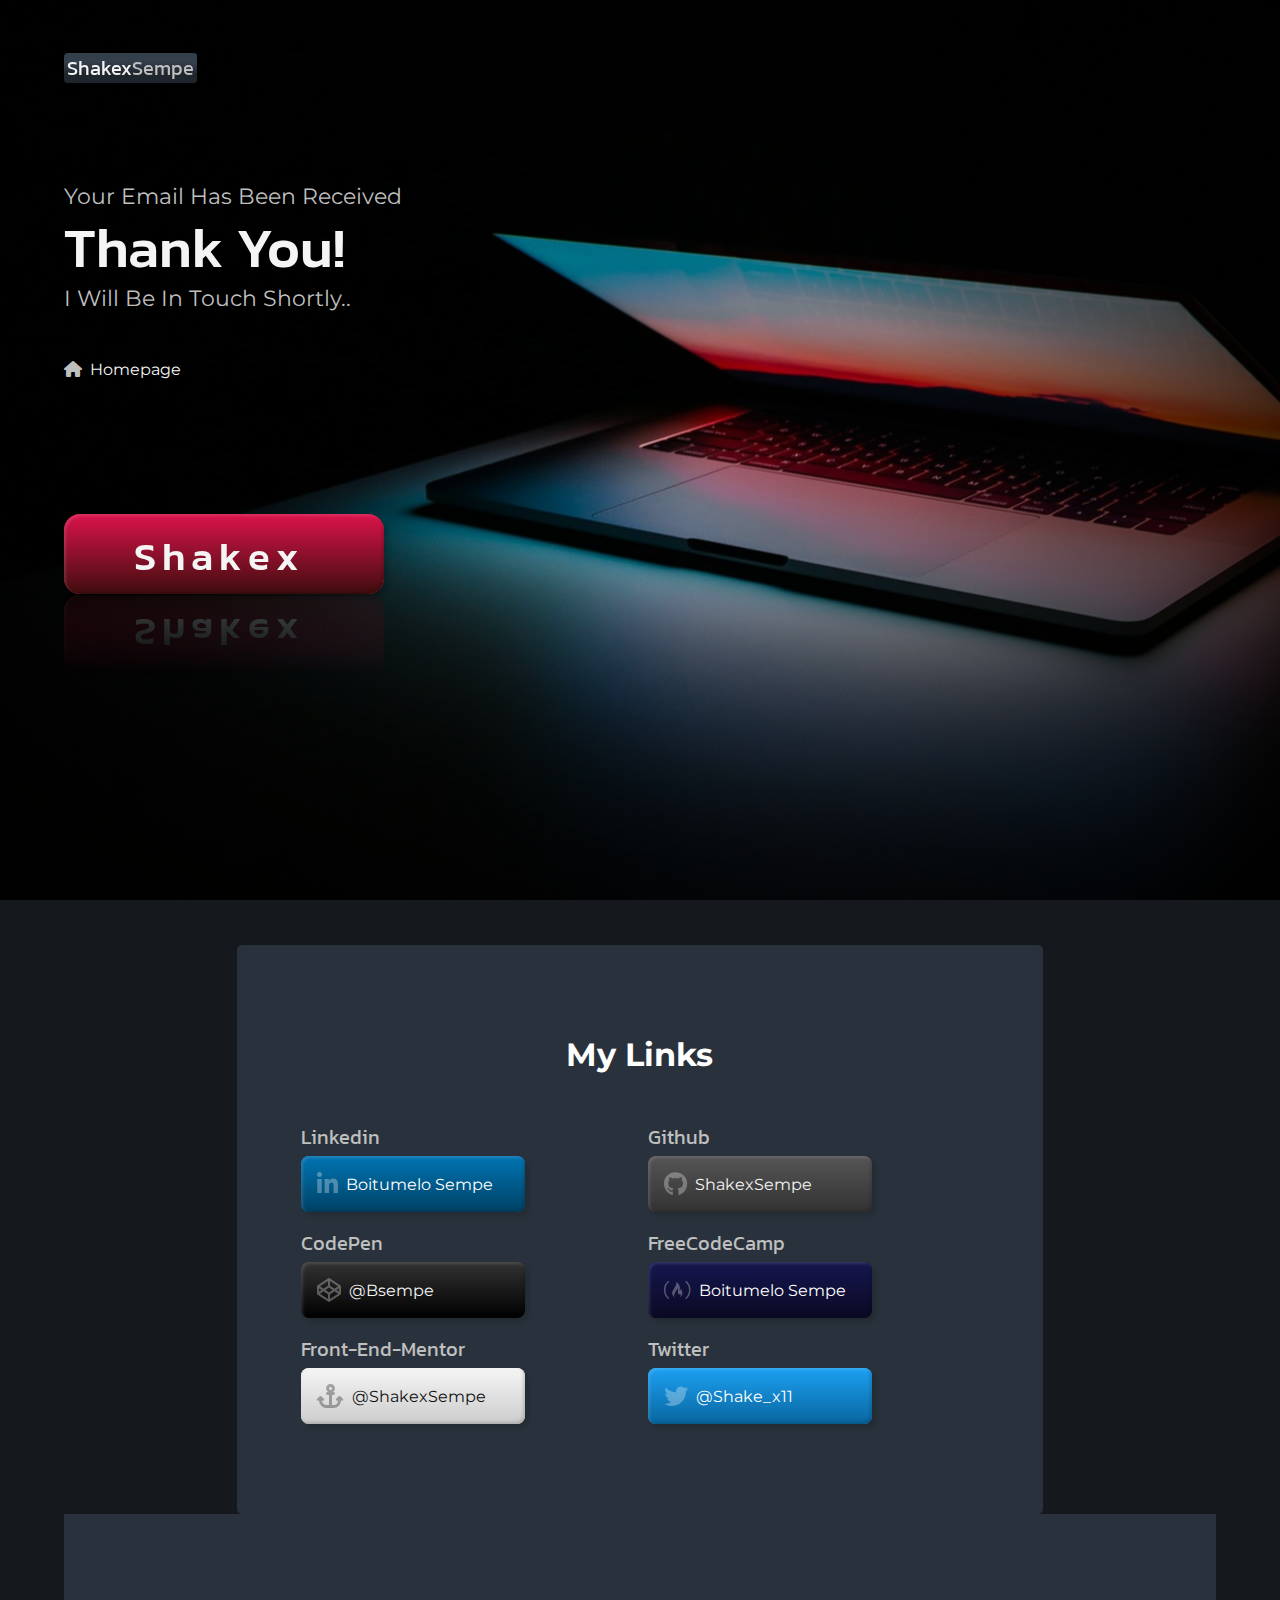
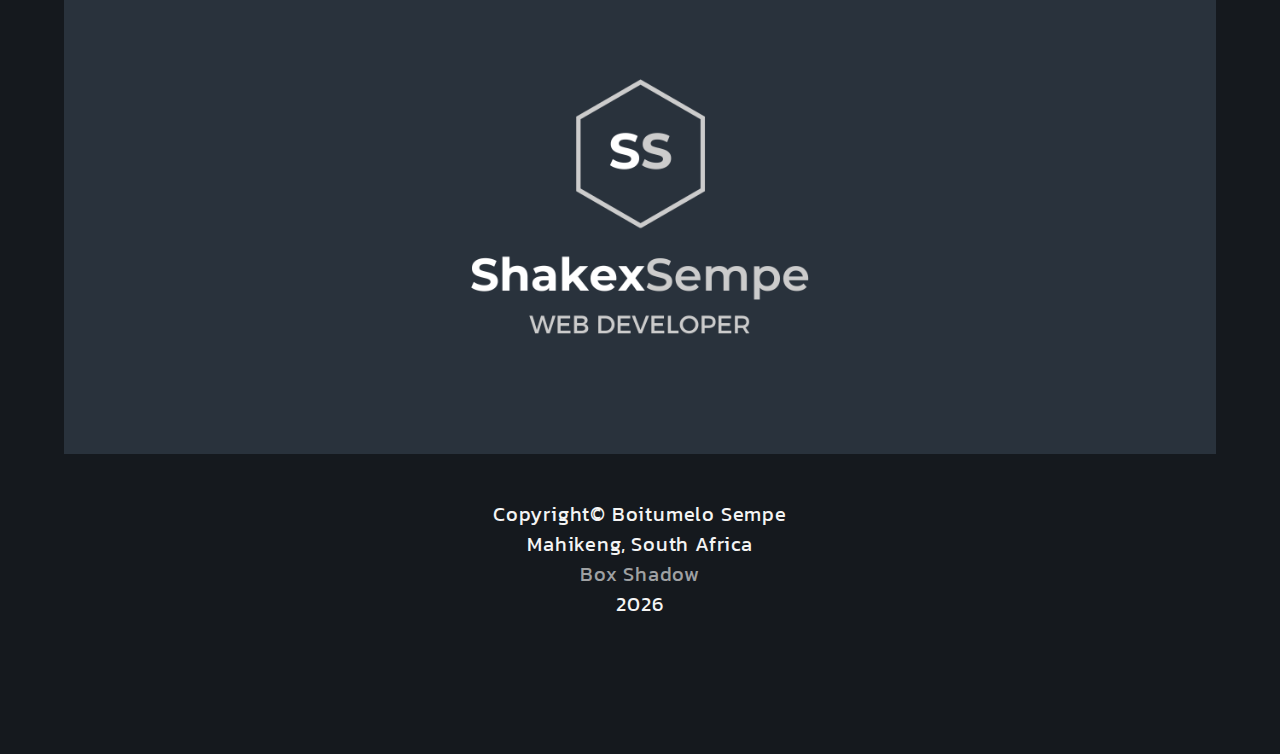
==== commit 21d3e73d: "thanks page" ====
--- a/thanks.html
+++ b/thanks.html
@@ -27,12 +27,12 @@
     <link rel="shortcut icon" href="icons/favicon.ico">
     <!-- CSS LINK -->
     <link rel="stylesheet" href="css/style.css" />
-    <link rel="stylesheet" href="https://cdnjs.cloudflare.com/ajax/libs/font-awesome/5.14.0/css/all.min.css" defer />
+    <link rel="stylesheet" href="https://cdnjs.cloudflare.com/ajax/libs/font-awesome/6.0.0/css/all.min.css" integrity="sha512-9usAa10IRO0HhonpyAIVpjrylPvoDwiPUiKdWk5t3PyolY1cOd4DSE0Ga+ri4AuTroPR5aQvXU9xC6qOPnzFeg==" crossorigin="anonymous" referrerpolicy="no-referrer" />
     
 </head>
 <body>
     <!-- HEADER -->
-    <header id="header" data-header class="header">
+    <header id="header" data-header class="header thanks-header">
         <!-- SKIP TO MAIN LINK -->
         <a class="skip-link" href="#main">skip to main content</a>
         <div class="navbar">
@@ -46,7 +46,7 @@
         </div>
     </header>
     <!--HERO-->
-    <section id="home" data-hero class="section welcome-section">
+    <section id="thanks" data-hero class="section welcome-section">
         <div class="hero">
             <div id="hero-content">
                 <div class="hero-title">
@@ -55,6 +55,7 @@
                         Thank you!
                     </h1>
                     <p>I will be in touch shortly..</p>
+                    <a href="index.html" class="home-link"><i class="fas fa-house"></i>Homepage</a>
                 </div>
                 <a href="#main" type="button" title="Shakex Sempe: Web Developer" id="cta-header" class="scroll-link">
                     <span style="--i:1;">S</span>
--- a/css/style.css
+++ b/css/style.css
@@ -577,7 +577,6 @@
   top: 0;
   width: 100%;
   height: 100%;
-  background: #000;
   background: #15191e;
   z-index: -1;
   opacity: 0;
@@ -4413,55 +4412,15 @@
   }
 }
 
-#thanks {
-  padding: 0.5em 1em;
-  font-size: 1.5em;
-  background-color: #485563;
-  border-radius: 5px;
-  text-align: center;
-  margin: 10vh auto 0;
-  box-shadow: inset 3px 3px 5px #ddda, inset -3px -3px 5px #000a;
-}
-#thanks h3 {
+#thanks .home-link {
+  color: #f4f4f4;
+  margin: 5vh 0;
+  display: block;
+}
+#thanks .home-link i {
   color: #bfbfbf;
-  margin: 0.5em auto;
-  font-size: 1em;
-}
-#thanks a i {
-  border: none;
-  outline: none;
-  margin: 1em auto;
-  padding: 0.5em 3em;
-  text-align: center;
-  color: #bfbfbf;
-  position: relative;
-}
-#thanks a i::after {
-  position: absolute;
-  content: "";
-  top: 0;
-  left: 0;
-  width: 100%;
-  height: 100%;
-  border-radius: 20px;
-  transition: 0.3s;
-  box-shadow: inset 3px 3px 5px #ddda, inset -3px -3px 5px #000a;
-}
-#thanks a i:hover {
-  transition: 0.2s;
-  transform: scale(0.98);
-}
-#thanks a i:active {
-  transition: 0.2s;
-  transform: scale(0.9);
-}
-@media (max-width: 768px) {
-  #thanks {
-    width: 80%;
-  }
-  #thanks h3 {
-    font-size: 0.8em;
-  }
+  font-size: 1rem;
+  margin-right: 0.5rem;
 }
 
 /*# sourceMappingURL=style.css.map */
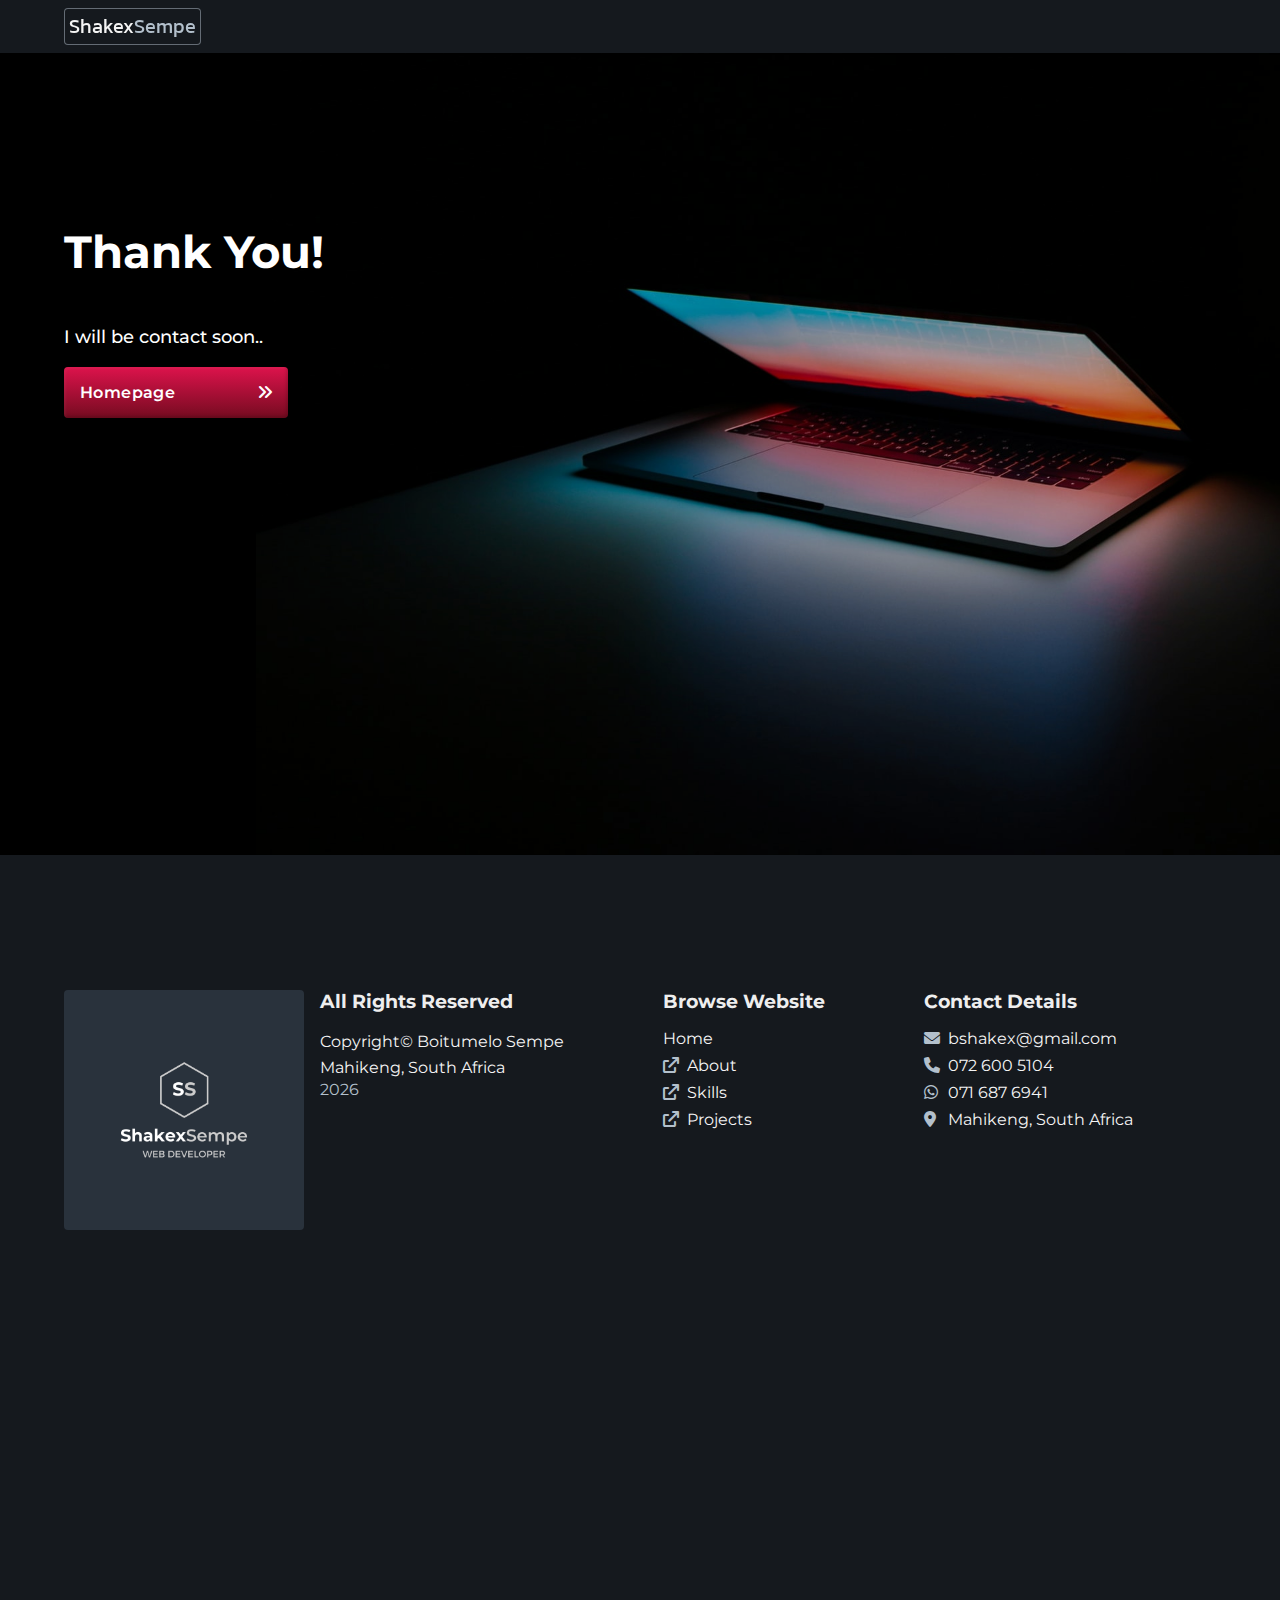
==== commit 604f74de: "thanks page" ====
--- a/thanks.html
+++ b/thanks.html
@@ -45,117 +45,74 @@
             </nav>
         </div>
     </header>
+
     <!--HERO-->
-    <section id="thanks" data-hero class="section welcome-section">
+    <section id="home" data-hero class="banner index-banner">
         <div class="hero">
-            <div id="hero-content">
-                <div class="hero-title">
-                    <p>Your email has been received</p>
-                    <h1>
-                        Thank you!
-                    </h1>
-                    <p>I will be in touch shortly..</p>
-                    <a href="index.html" class="home-link"><i class="fas fa-house"></i>Homepage</a>
+            <div class="hero-index-content">
+                <div class="content-title">
+                    <h2>Thank you!</h2>
                 </div>
-                <a href="#main" type="button" title="Shakex Sempe: Web Developer" id="cta-header" class="scroll-link">
-                    <span style="--i:1;">S</span>
-                    <span style="--i:2;">h</span>
-                    <span style="--i:3;">a</span>
-                    <span style="--i:4;">k</span>
-                    <span style="--i:5;">e</span>
-                    <span style="--i:6;">x</span>
-                </a>
+                <div class="content-value">
+                    <p style="text-transform: none;">I will be contact soon..</p>
+                    <div class="cta">
+                        <a href="#main" class="btn">homepage<i class="fa-solid fa-angles-right"></i></a>
+                    </div>
+                </div>
             </div>
-
+            <picture class="hero-image">
+                <source srcset="/img/hero_1900.jpg" media="(min-width: 820px)" width="1900" height="1359">
+                <img src="img/hero_450.jpg" width="450" height="318" alt="Laptop">
+            </picture>
         </div>
     </section>
-    <!-- END OF HERO-->
-    <!--  END OF MENU -->
-    <main id="main" data-main>
+
+    <main id="main">
 
         <!-- FOOTER -->
         <section class="link-section" id="footer">
-            <div class="footer container">
+            <div class="footer ">
+                <!-- BOTTOM FOOTER -->
+                <div id="footer-bottom" class="footer-bottom">
+                    <img src="img/shakex-sempe-logo.png" loading="lazy" alt="Shakex Sempe Web Developer logo">
 
-                <!-- SOCIAL MEDIA LINKS -->
-                <div class="socialMedia-links">
-                    <h2 data-scroll title="social media links" class="footer-section-title">my links</h2>
-                    <div class="links-grid">
-                        <!-- LINKEDIN -->
-                        <div class="socialMedia-item io-item linkedin">
-                            <!-- <i class="fas fa-link link-icon"></i> -->
-                            <p class="link-icon">linkedin</p>
-                            <i class="fab fa-linkedin-in bg-i"></i>
-                            <a href="https://www.linkedin.com/in/boitumelo-sempe-525b2baa/" title="linkedin"
-                                data-icon="linkedin" target="_blank">
-                                <i class="fab fa-linkedin-in"></i>boitumelo Sempe
-                            </a>
-                        </div>
-                        <!-- GIT-HUB -->
-                        <div class="socialMedia-item io-item github">
-                            <i class="fab fa-github bg-i"></i>
-                            <p class="link-icon">github</p>
-                            <a href="https://github.com/ShakexSempe" title="github" data-icon="github" target="_blank">
-                                <i class="fab fa-github"></i>ShakexSempe
-                            </a>
-                        </div>
-                        <!-- CODE-PEN-->
-                        <div class="socialMedia-item io-item codepen">
-                            <i class="fab fa-codepen bg-i"></i>
-                            <p class="link-icon">codePen</p>
-                            <a href="https://codepen.io/bSempe" title="freeCodecamp" data-icon="codepen"
-                                target="_blank">
-                                <i class="fab fa-codepen"></i>@bsempe
-                            </a>
-                        </div>
-                        <!-- FREE CODE CAMP -->
-                        <div class="socialMedia-item io-item fcc">
-                            <i class="fab fa-free-code-camp bg-i"></i>
-                            <p class="link-icon">freeCodeCamp</p>
-                            <a href="https://www.freecodecamp.org/boitumelo-sempe" title="freeCodecamp" data-icon="FCC"
-                                target="_blank">
-                                <i class="fab fa-free-code-camp"></i>boitumelo sempe
-                            </a>
-                        </div>
-                        <!-- FRONT-END-MENTOR -->
-                        <div class="socialMedia-item io-item fem">
-                            <i class="fas fa-anchor bg-i"></i>
-                            <p class="link-icon">front-end-mentor</p>
-                            <a href="https://www.frontendmentor.io/profile/ShakexSempe" title="font-end-mentor"
-                                data-icon="FCC" target="_blank">
-                                <i class="fas fa-anchor"></i>@ShakexSempe
-                            </a>
-                        </div>
-                        <!-- TWITTER -->
-                        <div class="socialMedia-item io-item twitter">
-                            <i class="fab fa-twitter bg-i"></i>
-                            <p class="link-icon">twitter</p>
-                            <a href="https://twitter.com/Shake_x11" title="twitter" data-icon="twitter" target="_blank">
-                                <i class="fab fa-twitter"></i>@shake_x11
-                            </a>
-                        </div>
+                    <div class="footer-item">
+                        <h3>all rights reserved</h3>
+                        <p>copyright&copy; Boitumelo Sempe</p>
+                        <p>Mahikeng, South Africa</p>
+                        <span class="date"></span>
+                    </div>
+                    <div class="footer-item">
+                        <h3>browse website</h3>
+                        <ul class="footer-list browse-list">
+                            <li><a href="#">home</a></li>
+                            <li><i class="fas fa-arrow-up-right-from-square"></i><a href="pages/about.html">about</a>
+                            </li>
+                            <li><i class="fas fa-arrow-up-right-from-square"></i><a href="pages/skills.html">skills</a>
+                            </li>
+                            <li><i class="fas fa-arrow-up-right-from-square"></i><a href="pages/work.html">projects</a>
+                            </li>
+                            <!-- <li><i class="fas fa-arrow-up-right-from-square"></i><a href="#projects">portfolio</a></li> -->
+                        </ul>
+                    </div>
+                    <div class="footer-item">
+                        <h3>contact details</h3>
+                        <ul class="footer-list contact-list">
+                            <li><i class="fas fa-envelope"></i><a href="mailto:bshakex@gmail.com">bshakex@gmail.com</a>
+                            </li>
+                            <li><i class="fas fa-phone"></i><a href="tel:0726005104">072 600 5104</a></li>
+                            <li><i class="fab fa-whatsapp"></i><a href="https://wa.me/+27716876941">071 687 6941</a>
+                            </li>
+                            <li><i class="fa-solid fa-location-dot"></i><a>Mahikeng, South Africa</a></li>
+                        </ul>
                     </div>
 
-                </div>
-                <!-- end of contact form -->
-                <!-- padding section -->
-                <div id="footer-logo" class="section-pad pad-logo">
-                    <figure>
-                        <a title="shakex sempe: web developer" href="#footer">
-                            <img src="img/shakex-sempe-logo.png" loading="lazy" alt="Shakex Sempe logo">
-                        </a>
-                    </figure>
-                </div>
-                <div data-scroll class="bs21">
-                    <p>copyright&copy; Boitumelo Sempe</p>
-                    <p>Mahikeng, South Africa</p>
-                    <a title="Shakex Sempe" href="https://shakexsempe.github.io/box-shadow/" target="_blank">box
-                        shadow</a>
-                    <span class="date"></span>
+                    <!-- <div data-scroll class="bs21">
+          <a title="Shakex Sempe" href="https://shakexsempe.github.io/box-shadow/" target="_blank">box shadow</a>
+        </div> -->
                 </div>
             </div>
         </section>
-        <!-- END OF FOOTER-->
     </main>
 
     <!-- date -->
--- a/css/style.css
+++ b/css/style.css
@@ -1,5 +1,29 @@
 @charset "UTF-8";
 @import url("https://fonts.googleapis.com/css2?family=Kanit:wght@300;400;500;600&family=Montserrat:wght@100;200;400;500;600;700&family=Ubuntu:wght@400;500;700&display=swap");
+.btn-bg::before, .btn-bg::after {
+  content: "";
+  position: absolute;
+  top: 0;
+  left: 0;
+  width: 100%;
+  height: 100%;
+  border-radius: 0.25rem;
+  border: none;
+  outline: none;
+  z-index: -1;
+  transition: 0.3s ease;
+}
+.btn-bg::before {
+  background: linear-gradient(0deg, #750b20, #dd134c);
+  background: yellow;
+  box-shadow: inset 2px 2px 3px rgba(225, 225, 225, 0.05), inset -2px -2px 3px rgba(0, 0, 0, 0.15), 0.025rem 0.25rem 0.5rem rgba(0, 0, 0, 0.15);
+}
+.btn-bg::after {
+  background: linear-gradient(0deg, #dc134c, #750b20);
+  box-shadow: inset 2px 2px 3px rgba(0, 0, 0, 0.2), inset -2px -2px 2px rgba(221, 221, 221, 0.3), 3px 3px 3px rgba(0, 0, 0, 0.2);
+  opacity: 0;
+}
+
 /*
 section containers
 progress bar
@@ -11,11 +35,10 @@
   font-size: 10px;
   height: 3em;
   width: 3em;
-  margin: 0.5rem auto 0.5rem;
   display: inline-block;
   border-radius: 50%;
   position: relative;
-  background: linear-gradient(0deg, #1f252d 30%, #343f4c 70%);
+  background: #29323d;
   display: flex;
   align-items: center;
   justify-content: center;
@@ -34,8 +57,7 @@
   transition: 0.25s ease;
 }
 #header .hamburger.hamburger:before {
-  border: 1px solid #ead2a1;
-  border: 1px solid #fff9;
+  border: 1px solid #b3c0cc;
   opacity: 0;
   animation: ham-pulse 2.5s ease infinite;
 }
@@ -98,12 +120,10 @@
   height: 0.3em;
 }
 #header .hamburger.active .bar::before {
-  background-color: #bfbfbf;
   transform: translateY(0) skewY(40deg);
 }
 #header .hamburger.active .bar::after {
-  background-color: #bfbfbf;
-  transform: translateY(0) skewY(-40deg) skewX(0);
+  transform: translateY(0) skewY(-40deg);
 }
 
 .container {
@@ -125,15 +145,17 @@
 /* The progress bar (scroll indicator) */
 .progress-bar {
   height: 3px;
-  background: #29323c;
-  background: #ead2a1;
-  background: linear-gradient(90deg, #29323c, #485563, #29323c);
+  background: #29323d;
+  background: linear-gradient(90deg, #29323d, hwb(211 28% 61%), #29323d);
   opacity: 0.1;
   width: 0%;
   transition: 0.5s;
   border-top-right-radius: 0.5rem;
   border-bottom-right-radius: 0.5rem;
 }
+.progress-bar.index-bar {
+  background: transparent;
+}
 .progress-bar.active-bar {
   opacity: 0.5;
 }
@@ -144,39 +166,11 @@
   height: 200px;
 }
 
-/*end of bootstrap scrollbar*/
-.section-title span {
-  position: relative;
-  color: #29323c;
-  animation: section-span 3s ease-in-out infinite;
-  height: 5px;
-  /* section title animations */
-  /* end of section title animations */
-}
-@keyframes section-span {
-  0%, 100% {
-    top: 0px;
-    opacity: 1;
-    color: #dc143c;
-  }
-  45% {
-    top: -20px;
-    opacity: 0;
-    color: #29323c;
-  }
-  46% {
-    top: 20px;
-    opacity: 0;
-    color: #485563;
-  }
-}
-
-/* end of section title span animation */
 .top-link {
   position: fixed;
   bottom: 5vh;
   right: 5vw;
-  background: linear-gradient(0deg, #3f0d0d, #dc134c);
+  background: linear-gradient(0deg, #750b20, #dd134c);
   display: grid;
   place-items: center;
   border-radius: 0.25rem;
@@ -203,12 +197,12 @@
   z-index: -1;
 }
 .top-link::before {
-  background: linear-gradient(0deg, #3f0d0d, #dc134c);
-  box-shadow: inset 2px 2px 3px rgba(225, 225, 225, 0.15), inset -2px -2px 3px rgba(0, 0, 0, 0.15), 4px 4px 4px rgba(0, 0, 0, 0.15);
+  background: linear-gradient(0deg, #750b20, #dd134c);
+  box-shadow: inset 2px 2px 3px rgba(225, 225, 225, 0.05), inset -2px -2px 3px rgba(0, 0, 0, 0.15), 0.025rem 0.25rem 0.5rem rgba(0, 0, 0, 0.15);
 }
 .top-link::after {
-  background: linear-gradient(0deg, #dc134c, #3f0d0d);
-  box-shadow: inset 2px 2px 3px rgba(0, 0, 0, 0.25), inset -2px -2px 3px rgba(225, 225, 225, 0.2), 0px 2px 2px rgba(0, 0, 0, 0.15);
+  background: linear-gradient(0deg, #dc134c, #750b20);
+  box-shadow: inset 2px 2px 3px rgba(0, 0, 0, 0.2), inset -2px -2px 3px rgba(225, 225, 225, 0.2), 0.025rem 0.225rem 0.25rem rgba(0, 0, 0, 0.25);
   opacity: 0;
 }
 .top-link i {
@@ -267,17 +261,36 @@
   }
 }
 
+.buttons-container {
+  display: flex;
+  justify-content: space-between;
+  padding: 2.5vh 5vw;
+  gap: 1rem;
+  margin: 1.5rem 0 0;
+}
+@media (min-width: 576px) {
+  .buttons-container {
+    justify-content: start;
+    gap: 2rem;
+  }
+}
+
 .btn {
   border: 2px solid #000;
-  padding: 0.5rem;
+  padding: 0.8rem 1rem;
   border: none;
-  border-radius: 1rem;
+  border-radius: 0.25rem;
   text-align: center;
-  letter-spacing: 0.05rem;
+  letter-spacing: 0.025rem;
   transition: 0.2s;
   text-transform: capitalize;
   isolation: isolate;
   position: relative;
+  width: 10rem;
+  min-width: 6rem;
+  display: flex;
+  justify-content: space-between;
+  align-items: center;
 }
 .btn::before, .btn::after {
   content: "";
@@ -286,17 +299,61 @@
   left: 0;
   width: 100%;
   height: 100%;
-  border-radius: 1rem;
+  border-radius: 0.25rem;
   transition: 0.2s;
   z-index: -1;
 }
 .btn::before {
-  box-shadow: inset 2px 2px 3px rgba(225, 225, 225, 0.15), inset -2px -2px 3px rgba(0, 0, 0, 0.15), 4px 4px 4px rgba(0, 0, 0, 0.15);
+  box-shadow: inset 2px 2px 3px rgba(225, 225, 225, 0.05), inset -2px -2px 3px rgba(0, 0, 0, 0.15), 0.025rem 0.25rem 0.5rem rgba(0, 0, 0, 0.15);
   background: linear-gradient(0deg, #000a, rgba(0, 0, 0, 0.3));
 }
 .btn::after {
-  box-shadow: inset 2px 2px 3px rgba(0, 0, 0, 0.25), inset -2px -2px 3px rgba(225, 225, 225, 0.2), 0px 2px 2px rgba(0, 0, 0, 0.15);
+  box-shadow: inset 2px 2px 3px rgba(0, 0, 0, 0.2), inset -2px -2px 3px rgba(225, 225, 225, 0.2), 0.025rem 0.225rem 0.25rem rgba(0, 0, 0, 0.25);
   opacity: 0;
+}
+.btn.btn-primary {
+  color: #f4f4f4;
+}
+.btn.btn-primary::before {
+  background: linear-gradient(0deg, #750b20, #dd134c);
+}
+.btn.btn-primary::after {
+  background: linear-gradient(0deg, #dc134c, #750b20);
+}
+.btn.btn-secondary {
+  color: #29323d;
+}
+.btn.btn-secondary::before {
+  background: #ffff;
+  box-shadow: none;
+  border: 1px solid #29323d;
+}
+.btn.btn-secondary::after {
+  background: #fafafa;
+  box-shadow: none;
+  border: none;
+}
+.btn.btn-dark {
+  color: #f4f4f4;
+}
+.btn.btn-dark::before {
+  background: linear-gradient(0deg, #20262e, #485563);
+}
+.btn.btn-dark::after {
+  background: linear-gradient(0deg, #485563, #20262e);
+}
+.btn.btn-light {
+  color: #29323d;
+}
+.btn.btn-light::before {
+  background: linear-gradient(0deg, #ddd, #f4f4f4);
+  box-shadow: none;
+  border: 1px solid #29323d;
+}
+.btn.btn-light::after {
+  background: linear-gradient(0deg, #f4f4f4, #ddd);
+  box-shadow: none;
+  border: none;
 }
 @media (min-width: 820px) {
   .btn:hover {
@@ -326,7 +383,8 @@
 .bottom-nav {
   position: fixed;
   bottom: 0;
-  height: 8vh;
+  height: 6vh;
+  height: auto;
   width: 100%;
   background: linear-gradient(0deg, #000, #15191e);
   z-index: 40;
@@ -334,12 +392,13 @@
   justify-content: space-between;
   align-items: center;
   gap: 1rem;
-  padding: 0.5rem 5vw;
+  padding: 0.25rem 5vw;
   transform: translateY(15vh);
   transition: 1s;
 }
-@media (min-width: 768px) {
+@media (min-width: 820px) {
   .bottom-nav {
+    display: none;
     height: 7vh;
   }
 }
@@ -349,43 +408,61 @@
   display: grid;
   place-items: center;
   place-content: center;
-  border-radius: 0.25rem;
+  border-radius: 0.5rem;
   opacity: 0;
   transition: 0.25s;
   position: relative;
   transform: translateY(1rem);
-}
-.bottom-nav .link-item i {
-  font-size: 1rem;
-  font-weight: 700;
-  color: #fff9;
-  transition: 0.25s;
 }
 .bottom-nav .link-item a {
   color: #f4f4f4;
   font-size: 0.75rem;
   text-transform: capitalize;
   display: grid;
+  place-content: center;
   place-items: center;
   transition: 0.25s;
+  padding: 0.5rem 2rem;
+  transition: 0.25s;
+  width: 100%;
+  cursor: default;
+  border-radius: 0.5rem;
+  position: relative;
+}
+.bottom-nav .link-item a::after {
+  content: "";
+  position: absolute;
+  top: 0;
+  left: 0;
+  width: 100%;
+  height: 100%;
+  background: #29323d;
+  border-radius: 1rem;
+  z-index: -1;
+  transition: 0.125s;
+  transform: scaleX(0.5);
+  opacity: 0;
 }
 .bottom-nav .link-item a i {
-  display: block;
-  margin-bottom: 0.25rem;
-}
-@media (max-width: 768px) {
-  .bottom-nav .link-item:active i {
-    color: #f4f4f4;
-  }
-}
-@media (min-width: 768px) {
-  .bottom-nav .link-item {
-    transform: scale(1.05);
-  }
-  .bottom-nav .link-item:hover i {
-    color: #ead2a1;
-    color: #f4f4f4;
-  }
+  font-size: 1.125rem;
+  font-weight: 700;
+  color: #b3c0cc;
+  transition: 0.25s;
+}
+@media (min-width: 820px) {
+  .bottom-nav .link-item a {
+    padding: 0.5rem 5rem;
+  }
+}
+.bottom-nav .link-item a:active {
+  transition: 0.25s;
+}
+.bottom-nav .link-item a:active::after {
+  opacity: 1;
+  transform: scaleX(1);
+}
+.bottom-nav .link-item a:hover i {
+  color: #f4f4f4;
 }
 .bottom-nav.active-bottom-nav {
   transform: translateY(0vh);
@@ -395,18 +472,9 @@
   opacity: 1;
   transition: 0.5s;
 }
-.bottom-nav.active-bottom-nav .link-item:nth-child(1) {
-  transition-delay: 0.25s;
-}
-.bottom-nav.active-bottom-nav .link-item:nth-child(2) {
-  transition-delay: 0.5s;
-}
-.bottom-nav.active-bottom-nav .link-item:nth-child(3) {
-  transition-delay: 0.75s;
-}
 
 .skip-link {
-  background: #485563;
+  background: hwb(211 28% 61%);
   position: fixed;
   z-index: 99;
   top: 0;
@@ -473,7 +541,7 @@
   display: grid;
   place-items: center;
   isolation: isolate;
-  color: #bfbfbf;
+  color: #b3c0cc;
   text-transform: capitalize;
   animation: spinner-out 1s ease 4s forwards;
 }
@@ -497,12 +565,12 @@
   animation-timing-function: ease-in-out;
 }
 .loader_bg .spinner .sector.sector-2 {
-  border-right-color: #ead2a1;
+  border-right-color: #b3bfcb;
   animation-duration: 2s;
   animation-timing-function: ease-in;
 }
 .loader_bg .spinner .sector.sector-3 {
-  border-left-color: #485563;
+  border-left-color: hwb(211 28% 61%);
   animation-duration: 2.5s;
   animation-timing-function: ease-out;
 }
@@ -568,7 +636,6 @@
   left: 0;
   top: 0;
   width: 100%;
-  height: 8vh;
   isolation: isolate;
 }
 .header::after {
@@ -578,28 +645,22 @@
   width: 100%;
   height: 100%;
   background: #15191e;
+  box-shadow: 0rem 0.5rem 1rem transparent;
   z-index: -1;
-  opacity: 0;
-  transition: 0.25s;
-}
-@media (min-width: 1024px) {
-  .header {
-    height: 15vh;
-    overflow: hidden;
-  }
+  transition: background 0.15s, box-shadow 1s;
 }
 .header.hero-header::after {
-  opacity: 0;
+  background: transparent;
+  box-shadow: 0rem 1rem 1rem green;
+  box-shadow: 0rem 1rem 1rem transparent;
 }
 .header.hero-header .navbar #nav .logo {
   transform: translateY(-10vh);
 }
-.header.header-io {
-  transition: background-color 0.25s;
-  transition: all 0.25s;
-}
 .header.header-io::after {
   opacity: 1;
+  background: #15191e;
+  box-shadow: 0.015rem 0.015rem 0.5rem rgba(41, 50, 60, 0.2), 0rem 0.25rem 0.5rem rgba(0, 0, 0, 0.2);
 }
 @media (min-width: 1024px) {
   .header.header-io {
@@ -620,9 +681,6 @@
 .header.header-io .header #nav .nav-list ul li {
   opacity: 1;
 }
-.header.header-io.active-header {
-  background: #29323c;
-}
 .header.header-io.active-header #nav .logo {
   transform: translateY(0);
 }
@@ -639,9 +697,9 @@
   padding: 0.5rem 5vw;
   z-index: 5;
 }
-@media (max-width: 1024px) {
+@media (max-width: 450px) {
   .header .navbar #nav {
-    padding: 0 5vw;
+    padding: 0.5rem 5vw;
   }
 }
 .header .navbar #nav .logo {
@@ -650,13 +708,15 @@
   transition: 1s;
 }
 .header .navbar #nav .logo p {
+  background-color: #15191e;
+  color: #f4f4f4;
+  border: 1px solid rgba(179, 191, 203, 0.5);
+  padding-left: 0.25rem;
+  padding-block: 0.15rem;
+  font-family: "Kanit", sans-serif;
   font-size: 1rem;
-  font-family: "Kanit", sans-serif;
   font-weight: 400;
   text-transform: capitalize;
-  color: #f4f4f4;
-  background: linear-gradient(0deg, #1f252d 30%, #343f4c 70%);
-  padding-left: 0.2rem;
   border-radius: 0.25rem;
   overflow: hidden;
   transition: 0.5s;
@@ -667,15 +727,14 @@
   }
 }
 .header .navbar #nav .logo p span {
-  padding-right: 0.2rem;
-  background: linear-gradient(0deg, #deb86e, #ead2a1);
+  padding-right: 0.25rem;
   background: linear-gradient(#f4f4f4, #fff);
   background: inherit;
-  color: #bfbfbf;
+  color: #b3c0cc;
   border-radius: 0;
   transition: 0.2s;
 }
-@media (max-width: 1024px) {
+@media (max-width: 820px) {
   .header .navbar #nav .nav-list .links-container {
     position: absolute;
     top: 7vh;
@@ -688,8 +747,8 @@
     z-index: 5;
   }
   .header .navbar #nav .nav-list .links-container ul {
-    margin: 0.5rem 5vw;
-    background: #29323c;
+    margin: 1rem 5vw 1rem;
+    background: #29323d;
     padding: 0.5rem 0;
     height: max-content;
     display: flex;
@@ -705,9 +764,9 @@
     overflow-x: hidden;
   }
   .header .navbar #nav .nav-list .links-container ul li {
-    transform: translateX(10%);
+    transform: translateX(1.5rem);
     opacity: 0;
-    transition: 0.3s;
+    transition: 0.5s;
     display: flex;
     justify-content: flex-start;
     align-items: center;
@@ -719,6 +778,7 @@
     padding: 0;
     width: 50%;
     display: block;
+    font-size: 1rem;
     font-weight: 400;
     font-family: "Montserrat", sans-serif;
     font-family: "Kanit", sans-serif;
@@ -736,14 +796,18 @@
     z-index: -1;
     transition: 0.3s ease letter-spacing;
   }
+  .header .navbar #nav .nav-list .links-container ul li a.active {
+    color: #b3c0cc;
+  }
   .header .navbar #nav .nav-list .links-container ul li i {
     width: 2.5rem;
     text-align: center;
     padding: 0.5rem;
     color: #f4f4f4;
+    background: #15191e;
   }
   .header .navbar #nav .nav-list .links-container .contact-links {
-    background: #29323c;
+    background: #29323d;
     overflow-x: hidden;
     overflow-y: auto;
     margin: 1rem 5vw;
@@ -761,11 +825,10 @@
     transition: 0.5s;
   }
   .header .navbar #nav .nav-list .links-container .contact-links a i {
-    color: #ead2a1;
-    color: #fff9;
-    margin-right: 0.2rem;
+    margin-right: 0.25rem;
+    padding-right: 0.25rem;
     width: 1.5rem;
-    border-right: 1px solid #fff4;
+    border-right: 1px solid #b3c0cc;
   }
   .header .navbar #nav .nav-list .links-container.active {
     left: 0;
@@ -788,38 +851,42 @@
     transition-delay: 0.3s;
   }
   .header .navbar #nav .nav-list .links-container.active ul li:nth-child(2) {
+    transition-delay: 0.35s;
+  }
+  .header .navbar #nav .nav-list .links-container.active ul li:nth-child(3) {
     transition-delay: 0.4s;
   }
-  .header .navbar #nav .nav-list .links-container.active ul li:nth-child(3) {
+  .header .navbar #nav .nav-list .links-container.active ul li:nth-child(4) {
+    transition-delay: 0.45s;
+  }
+  .header .navbar #nav .nav-list .links-container.active ul li:nth-child(5) {
     transition-delay: 0.5s;
   }
-  .header .navbar #nav .nav-list .links-container.active ul li:nth-child(4) {
+  .header .navbar #nav .nav-list .links-container.active ul li:nth-child(6) {
+    transition-delay: 0.55s;
+  }
+  .header .navbar #nav .nav-list .links-container.active ul li:nth-child(7) {
     transition-delay: 0.6s;
-  }
-  .header .navbar #nav .nav-list .links-container.active ul li:nth-child(5) {
-    transition-delay: 0.7s;
-  }
-  .header .navbar #nav .nav-list .links-container.active ul li:nth-child(6) {
-    transition-delay: 0.8s;
-  }
-  .header .navbar #nav .nav-list .links-container.active ul li:nth-child(7) {
-    transition-delay: 0.9s;
   }
   .header .navbar #nav .nav-list .links-container.active .contact-links a {
     opacity: 1;
     transform: translateY(0);
   }
   .header .navbar #nav .nav-list .links-container.active .contact-links a:nth-child(1) {
-    transition-delay: 1s;
+    transition-delay: 0.6s;
   }
   .header .navbar #nav .nav-list .links-container.active .contact-links a:nth-child(2) {
-    transition-delay: 1.1s;
+    transition-delay: 0.65s;
   }
   .header .navbar #nav .nav-list .links-container.active .contact-links a:nth-child(3) {
-    transition-delay: 1.15s;
+    transition-delay: 0.7s;
   }
   .header .navbar #nav .nav-list .links-container.active .contact-links a:nth-child(4) {
-    transition-delay: 1.2s;
+    transition-delay: 0.75s;
+  }
+  .header .navbar #nav .nav-list .links-container.active .contact-links a:hover i {
+    transition: 0.25s;
+    color: #b3c0cc;
   }
 }
 .header .navbar #nav .nav-list .links-container .nav-logo {
@@ -835,7 +902,7 @@
   outline: none;
   overflow: hidden;
   border: 2px solid #ead2a15e;
-  background: #29323c;
+  background: #29323d;
 }
 .header .navbar #nav .nav-list .links-container .nav-logo img {
   width: 100%;
@@ -869,23 +936,21 @@
   padding: 0;
   text-align: left;
   border-radius: 5px;
-  background: #20262e;
-}
-.header .navbar #nav .nav-list ul li:hover {
-  transition: 0.3s;
 }
 .header .navbar #nav .nav-list ul li:hover a {
-  color: #ead2a1;
-}
-.header .navbar #nav .nav-list ul li:hover a i {
-  color: #ead2a1;
+  color: #b3c0cc;
+  transition: 0.25s;
 }
 .header .navbar #nav .nav-list ul li:hover a::after {
   transform: translate(-50%, -50%) scale(1);
   letter-spacing: initial;
 }
-@media (min-width: 1025px) {
+.header .navbar #nav .nav-list ul li:hover a i {
+  color: #b3c0cc;
+}
+@media (min-width: 820px) {
   .header .navbar #nav .nav-list {
+    padding: 1rem 0;
     height: 100%;
   }
   .header .navbar #nav .nav-list .nav-logo {
@@ -900,9 +965,13 @@
     align-items: center;
     gap: 0.5rem;
     height: auto;
+    width: 100%;
     width: fit-content;
-    width: 100%;
     background-color: transparent;
+    position: absolute;
+    right: 5vw;
+    top: 50%;
+    transform: translateY(-50%);
   }
   .header .navbar #nav .nav-list ul li {
     position: relative;
@@ -912,13 +981,12 @@
   .header .navbar #nav .nav-list ul li::before {
     position: absolute;
     content: "";
-    bottom: -0.2rem;
+    bottom: 0rem;
     left: 50%;
     transform: translateX(-50%);
     width: 0%;
     height: 2px;
-    background-color: #ead2a1;
-    background-color: #ead2a1;
+    background-color: #b3c0cc;
     transition: 0.3s ease;
   }
   .header .navbar #nav .nav-list ul li:hover::before {
@@ -926,39 +994,36 @@
     opacity: 1;
   }
   .header .navbar #nav .nav-list ul li a {
-    font-size: 0.85rem;
+    font-size: 0.95rem;
     padding: 0.25rem;
-    font-weight: 400;
     margin: 0 auto;
     display: block;
     letter-spacing: normal;
     float: left;
     color: #f4f4f4;
+    transition: 0.25s;
   }
   .header .navbar #nav .nav-list ul li a::after {
     display: none;
   }
+  .header .navbar #nav .nav-list ul li a.active {
+    color: #b3c0cc;
+  }
+  .header .navbar #nav .nav-list ul li a.active::before {
+    width: 50%;
+    opacity: 1;
+  }
   .header .navbar #nav .nav-list ul li i {
     display: none;
   }
   .header .navbar #nav .nav-list ul li:hover a {
     transition: 0.3s ease;
-    color: #ead2a1;
+    color: #f4f4f4;
   }
   .header .navbar #nav .nav-list ul li:hover i {
     transition: 0.3s;
     color: #ead2a1;
   }
-  .header .navbar #nav .nav-list ul li:focus::before {
-    width: 30%;
-    opacity: 1;
-  }
-  .header .navbar #nav .nav-list ul li:focus a {
-    color: #ead2a1;
-  }
-  .header .navbar #nav .nav-list ul li:focus i {
-    color: #ead2a1;
-  }
   .header .navbar #nav .nav-list ul li.active a {
     color: #ead2a1;
   }
@@ -970,46 +1035,22 @@
     box-shadow: none;
   }
   .header .navbar #nav .nav-list .contact-links {
-    width: 100%;
-    display: flex;
-    justify-content: flex-end;
-    align-items: center;
-    gap: 1rem;
-    padding: 0.5rem;
-  }
-  .header .navbar #nav .nav-list .contact-links a {
-    color: #f4f4f4;
-    letter-spacing: 0.05rem;
-    font-size: 0.8rem;
-    opacity: 0.7;
-    transition: 0.25s;
-  }
-  .header .navbar #nav .nav-list .contact-links a i {
-    padding-right: 0.25rem;
-    transition: 0.25s;
-  }
-  .header .navbar #nav .nav-list .contact-links a:hover {
-    opacity: 1;
-  }
-  .header .navbar #nav .nav-list .contact-links a:hover i {
-    transform: translateX(0);
-    color: #ead2a1;
+    display: none;
   }
 }
 
-.welcome-section {
+.banner {
   padding: 0;
-  min-height: 100vh;
-  width: 100%;
-  background: #15191e;
-  background: linear-gradient(#15191e 30%, #000 60%);
+  width: 100%;
+  height: 95vh;
   background: linear-gradient(90deg, #0009 50%, #0004 80%);
+  background: #1f252d;
   position: relative;
   z-index: 1;
   overflow: hidden;
 }
 @media (max-width: 1024px) {
-  .welcome-section::after {
+  .banner.about-banner::after {
     position: absolute;
     content: "";
     top: 0;
@@ -1017,28 +1058,28 @@
     width: 100%;
     height: 100%;
     z-index: -1;
-    background-image: url("../hero/ales-nesetril-Im7lZjxeLhg-unsplash-bg.jpg");
+    background-image: url("../img/shakexblue-min.jpg");
     background-repeat: no-repeat;
-  }
-}
-@media (max-width: 1024px) and (max-width: 1024px) {
-  .welcome-section::after {
-    background-size: 90%;
-    background-size: contain;
-    background-size: cover;
-    background-position: 15% bottom;
     mix-blend-mode: overlay;
     z-index: -1;
+    background-size: contain;
+    background-position: right;
+    opacity: 0.6;
+  }
+}
+@media (max-width: 1024px) and (max-width: 450px) {
+  .banner.about-banner::after {
+    background-size: 100%;
+    background-size: cover;
+    background-position: right;
+    background-position: 0% bottom;
   }
 }
 @media (min-width: 1024px) {
-  .welcome-section {
-    background-image: url("../hero/ales-nesetril-Im7lZjxeLhg-unsplash-bg.jpg");
-    background-position: center left;
-    background-position: 10% 50%;
+  .banner.about-banner {
     background-attachment: fixed;
   }
-  .welcome-section::after {
+  .banner.about-banner::after {
     position: absolute;
     content: "";
     top: 0;
@@ -1046,56 +1087,19 @@
     width: 100%;
     height: 100%;
     z-index: -1;
-    background: radial-gradient(transparent, #000);
-  }
-  @keyframes desktopIntro {
-    0% {
-      background-position: 50% 50%;
-    }
-    100% {
-      background-position: 10% 50%;
-    }
-  }
-}
-.welcome-section .hero {
-  position: relative;
-}
-.welcome-section .hero .hero-bg {
-  position: absolute;
-  position: relative;
-  width: 100vw;
-  height: 100vh;
-  overflow: hidden;
-  isolation: isolate;
-}
-@media (min-width: 1024px) {
-  .welcome-section .hero .hero-bg {
-    display: none;
-  }
-}
-.welcome-section .hero .hero-bg::after {
-  content: "";
-  position: absolute;
-  top: 0;
-  left: 0;
-  width: 100%;
-  height: 100%;
-  background: rgba(0, 0, 0, 0.45);
-  z-index: 1;
-}
-.welcome-section .hero .hero-bg img {
-  width: 100%;
-  height: 100%;
-  object-fit: cover;
-  z-index: -1;
-  object-position: 15%;
-}
-@keyframes intro {
-  0% {
-    object-position: 40%;
-  }
-}
-.welcome-section .hero #hero-content, .welcome-section .hero #hero-h1 {
+    background-image: url("../img/shakexblue-min.jpg");
+    background-attachment: fixed;
+    background-repeat: no-repeat;
+    background-position: center;
+    background-size: contain;
+    mix-blend-mode: overlay;
+  }
+}
+
+.hero {
+  color: #fff;
+}
+.hero .hero-content {
   background: transparent;
   padding: 5vh 5vw;
   position: relative;
@@ -1104,116 +1108,101 @@
   text-transform: capitalize;
 }
 @media (min-width: 768px) {
-  .welcome-section .hero #hero-content, .welcome-section .hero #hero-h1 {
+  .hero .hero-content {
     width: max-content;
     top: 5vh;
   }
 }
 @media (min-width: 1024px) {
-  .welcome-section .hero #hero-content, .welcome-section .hero #hero-h1 {
+  .hero .hero-content {
     top: 15vh;
   }
 }
-.welcome-section .hero #hero-content .hero-title, .welcome-section .hero #hero-content .slogan, .welcome-section .hero #hero-h1 .hero-title, .welcome-section .hero #hero-h1 .slogan {
+.hero .hero-content .hero-title {
   margin-bottom: 0.25rem;
   width: 100%;
 }
-.welcome-section .hero #hero-content .hero-title h1, .welcome-section .hero #hero-content .slogan h1, .welcome-section .hero #hero-h1 .hero-title h1, .welcome-section .hero #hero-h1 .slogan h1 {
+.hero .hero-content .hero-title .hero-title-header {
+  line-height: 1.25;
+  font-size: 0.95rem;
+  font-size: clamp(.95rem, 2vw, 1.1rem);
+  font-weight: 400;
+  color: #b3c0cc;
+}
+.hero .hero-content .hero-title .hero-title-header a {
+  color: inherit;
+  font-size: inherit;
+}
+@keyframes header {
+  0%, 20% {
+    opacity: 1;
+    transform: translateY(1rem);
+  }
+  50% {
+    transform: translateY(0rem);
+  }
+  100% {
+    opacity: 1;
+    transform: translateY(0);
+  }
+}
+.hero .hero-content .hero-title .hero-description {
   text-transform: capitalize;
   text-align: center;
   text-align: left;
+  line-height: 1.25;
   font-family: "Kanit", sans-serif;
   font-weight: 500;
   font-size: 2.5rem;
+  font-size: clamp(2.5rem, 6vw, 3rem);
+  font-size: clamp(2.5rem, 6vw, 3rem);
   color: #f4f4f4;
-  line-height: 1.25;
-}
-@media (min-width: 820px) {
-  .welcome-section .hero #hero-content .hero-title h1, .welcome-section .hero #hero-content .slogan h1, .welcome-section .hero #hero-h1 .hero-title h1, .welcome-section .hero #hero-h1 .slogan h1 {
-    font-size: 3.5rem;
-  }
-}
-.welcome-section .hero #hero-content .hero-title p, .welcome-section .hero #hero-content .slogan p, .welcome-section .hero #hero-h1 .hero-title p, .welcome-section .hero #hero-h1 .slogan p {
-  font-size: 0.85rem;
-  font-weight: 400;
-  color: #bfbfbf;
-}
-.welcome-section .hero #hero-content .hero-title p a, .welcome-section .hero #hero-content .slogan p a, .welcome-section .hero #hero-h1 .hero-title p a, .welcome-section .hero #hero-h1 .slogan p a {
-  color: inherit;
-  font-size: inherit;
-}
-@media (min-width: 820px) {
-  .welcome-section .hero #hero-content .hero-title p, .welcome-section .hero #hero-content .slogan p, .welcome-section .hero #hero-h1 .hero-title p, .welcome-section .hero #hero-h1 .slogan p {
-    font-size: 1.35rem;
+}
+@keyframes name {
+  0%, 15% {
+    opacity: 1;
+    transform: translateY(1rem);
+  }
+  50% {
+    transform: translateY(0rem);
+  }
+  100% {
+    opacity: 1;
+    transform: translateY(0);
   }
 }
 @media (min-width: 1024px) {
-  .welcome-section .hero #hero-content .hero-title, .welcome-section .hero #hero-content .slogan, .welcome-section .hero #hero-h1 .hero-title, .welcome-section .hero #hero-h1 .slogan {
+  .hero .hero-content .hero-title {
     top: 15vh;
   }
-  .welcome-section .hero #hero-content .hero-title p, .welcome-section .hero #hero-content .slogan p, .welcome-section .hero #hero-h1 .hero-title p, .welcome-section .hero #hero-h1 .slogan p {
+  .hero .hero-content .hero-title p {
     text-align: center;
     text-align: left;
   }
 }
-@keyframes slogan {
-  100% {
-    opacity: 1;
-  }
-}
-.welcome-section .hero #hero-content h1, .welcome-section .hero #hero-h1 h1 {
-  font-size: 2.15rem;
-  display: block;
-  color: #f4f4f4;
-}
-@media (min-width: 820px) {
-  .welcome-section .hero #hero-content h1, .welcome-section .hero #hero-h1 h1 {
-    font-size: 3rem;
-  }
-}
-.welcome-section .hero #hero-content h1 span, .welcome-section .hero #hero-h1 h1 span {
-  font-family: "Kanit", sans-serif;
-  font-weight: 500;
-  display: inline-block;
-  color: #f4f4f4;
-  text-align: left;
-  line-height: 1.25;
-  /* HERO H1 INTRO ANIMATION */
-}
-@media (min-width: 768px) {
-  .welcome-section .hero #hero-content h1 span, .welcome-section .hero #hero-h1 h1 span {
-    font-size: 3rem;
-  }
-}
-@keyframes hero-span {
-  10% {
-    opacity: 1;
-    transform: translateX(10px);
-  }
-  100% {
-    opacity: 1;
-  }
-}
-.welcome-section .hero #hero-content #aka, .welcome-section .hero #hero-h1 #aka {
+.hero .hero-content .hero-meta-description {
   display: inline-block;
   font-size: 1.25rem;
-  position: relative;
-  color: #ddd;
+  font-size: clamp(1.25rem, 2.25vw, 1.5rem);
+  position: relative;
+  color: #b3c0cc;
   margin-top: 0.5rem;
-}
-.welcome-section .hero #hero-content #aka span, .welcome-section .hero #hero-h1 #aka span {
-  color: inherit;
-}
-@keyframes aka {
-  10% {
-    transform: translateX(1rem);
+  font-family: "Montserrat", sans-serif;
+}
+@keyframes meta {
+  0%, 20% {
+    transform: translateY(1rem);
     opacity: 1;
   }
+  50% {
+    transform: translateX(0rem);
+  }
   100% {
-    opacity: 0.8;
-  }
-}
-.welcome-section .hero #cta-header {
+    transform: translateY(0);
+    opacity: 1;
+  }
+}
+.hero .hero-cta {
   background: #dc143c;
   margin: 20vh 0 0;
   position: relative;
@@ -1225,23 +1214,24 @@
   border-radius: 1rem;
   border: none;
   outline: none;
+  animation-fill-mode: forwards;
   transition: 0.3s linear;
   cursor: pointer;
   -webkit-box-reflect: below 1px linear-gradient(transparent, #0004);
   z-index: 2;
 }
 @media (max-width: 576px) {
-  .welcome-section .hero #cta-header {
-    margin: 25vh 0 0;
+  .hero .hero-cta {
+    margin: 20vh 0 0;
   }
 }
 @media (min-width: 576px) {
-  .welcome-section .hero #cta-header {
+  .hero .hero-cta {
     margin: 20vh 0 0;
   }
 }
 @media (min-width: 768px) {
-  .welcome-section .hero #cta-header {
+  .hero .hero-cta {
     font-size: 1.5em;
     width: 20rem;
     text-align: center;
@@ -1249,21 +1239,24 @@
   }
 }
 @media (min-width: 1024px) {
-  .welcome-section .hero #cta-header {
+  .hero .hero-cta {
     margin: 15vh 0 0;
   }
 }
 @keyframes show-cta {
-  60% {
+  0%, 30% {
     opacity: 1;
-    transform: scale(1) translateX(2rem);
+    transform: translateX(1rem);
+  }
+  50% {
+    transform: translateX(0);
   }
   100% {
     opacity: 1;
     transform: translateX(0);
   }
 }
-.welcome-section .hero #cta-header::before, .welcome-section .hero #cta-header::after {
+.hero .hero-cta::before, .hero .hero-cta::after {
   position: absolute;
   content: "";
   top: 0;
@@ -1275,11 +1268,11 @@
   border: none;
   outline: none;
 }
-.welcome-section .hero #cta-header::before {
-  box-shadow: inset 2px 2px 3px rgba(225, 225, 225, 0.15), inset -2px -2px 3px rgba(0, 0, 0, 0.15), 4px 4px 4px rgba(0, 0, 0, 0.15);
-  background: linear-gradient(0deg, #3f0d0d, #dc134c);
-}
-.welcome-section .hero #cta-header::after {
+.hero .hero-cta::before {
+  box-shadow: inset 2px 2px 3px rgba(225, 225, 225, 0.05), inset -2px -2px 3px rgba(0, 0, 0, 0.15), 0.025rem 0.25rem 0.5rem rgba(0, 0, 0, 0.15);
+  background: linear-gradient(0deg, #750b20, #dd134c);
+}
+.hero .hero-cta::after {
   opacity: 1;
   z-index: -1;
   animation: 3s cta-btn infinite;
@@ -1287,10 +1280,10 @@
   transition: 0.3s;
   outline: none;
   border: none;
-  background: linear-gradient(0deg, #dc134c, #3f0d0d);
-  box-shadow: inset 2px 2px 3px rgba(0, 0, 0, 0.25), inset -2px -2px 3px rgba(225, 225, 225, 0.2), 0px 2px 2px rgba(0, 0, 0, 0.15);
-}
-.welcome-section .hero #cta-header span {
+  background: linear-gradient(0deg, #dc134c, #750b20);
+  box-shadow: inset 2px 2px 3px rgba(0, 0, 0, 0.2), inset -2px -2px 3px rgba(225, 225, 225, 0.2), 0.025rem 0.225rem 0.25rem rgba(0, 0, 0, 0.25);
+}
+.hero .hero-cta span {
   position: relative;
   display: inline-block;
   text-transform: none;
@@ -1301,6 +1294,7 @@
   font-weight: 500;
   animation: animate 3s ease-in-out infinite;
   animation-delay: calc(4s + .2s * var(--i));
+  animation-delay: calc(2s + .2s * var(--i));
   /* cta keyframes*/
   /* end of cta keyframes*/
 }
@@ -1316,35 +1310,128 @@
   }
 }
 @media (max-width: 820px) {
-  .welcome-section .hero #cta-header:active {
+  .hero .hero-cta:active {
     transition: 0.2s;
     transform: scale(0.95);
   }
-  .welcome-section .hero #cta-header:active::before {
+  .hero .hero-cta:active::before {
     opacity: 0;
   }
-  .welcome-section .hero #cta-header:active::after {
+  .hero .hero-cta:active::after {
     opacity: 1;
   }
 }
 @media (min-width: 820px) {
-  .welcome-section .hero #cta-header:hover {
+  .hero .hero-cta:hover {
     transition: 0.2s;
     transform: scale(0.95);
     border-top-right-radius: 5rem;
   }
-  .welcome-section .hero #cta-header:hover::before {
+  .hero .hero-cta:hover::before {
     border-top-right-radius: 5rem;
     opacity: 0;
   }
-  .welcome-section .hero #cta-header:hover::after {
+  .hero .hero-cta:hover::after {
     border-top-right-radius: 5rem;
     opacity: 1;
   }
 }
+.hero .hero-index-content {
+  padding: 5vh 5vw;
+  position: relative;
+  top: 10vh;
+  color: #fff;
+  text-transform: capitalize;
+}
+@media (min-width: 1024px) {
+  .hero .hero-index-content {
+    top: 20vh;
+  }
+}
+.hero .hero-index-content span {
+  color: #b3c0cc;
+}
+.hero .hero-index-content .content-title {
+  margin-bottom: 25vh;
+}
+@media (min-width: 1024px) {
+  .hero .hero-index-content .content-title {
+    margin-bottom: 5vh;
+  }
+}
+.hero .hero-index-content .content-title h1 {
+  font-size: 1rem;
+  font-size: clamp(1rem, 2vw, 1.2rem);
+  font-weight: 200;
+  margin-bottom: 0.25rem;
+}
+.hero .hero-index-content .content-title h2 {
+  font-size: 2rem;
+  font-size: clamp(2rem, 5vw, 2.8rem);
+}
+.hero .hero-index-content .content-value p {
+  color: #fff;
+  font-weight: 500;
+  font-size: 1rem;
+  font-size: clamp(1rem, 2vw, 1.12rem);
+}
+.hero .hero-index-content .content-value .cta {
+  width: 12rem;
+  margin-top: 1rem;
+}
+@media (min-width: 820px) {
+  .hero .hero-index-content .content-value .cta {
+    width: 14rem;
+  }
+}
+.hero .hero-index-content .content-value .cta .btn {
+  width: 100%;
+  color: #fff;
+  padding: 1rem;
+  font-weight: 600;
+  font-size: 1rem, 3vw, 1.25rem;
+}
+.hero .hero-index-content .content-value .cta .btn i {
+  color: #fff;
+}
+.hero .hero-index-content .content-value .cta .btn::before {
+  background: linear-gradient(0deg, #750b20, #dd134c);
+}
+.hero .hero-index-content .content-value .cta .btn::after {
+  background: linear-gradient(0deg, #dc134c, #750b20);
+}
+.hero .hero-image {
+  position: absolute;
+  inset: 0;
+  z-index: -1;
+  background: #29323d;
+}
+.hero .hero-image img {
+  height: 100%;
+  width: 100%;
+  object-fit: cover;
+  object-position: 10% 50%;
+}
+@media (min-width: 1024px) {
+  .hero .hero-image {
+    background: #0a0d0f;
+    background: #000;
+  }
+  .hero .hero-image img {
+    mix-blend-mode: unset;
+    object-fit: contain;
+    object-fit: cover;
+    width: 100%;
+    object-position: 10% 40%;
+    opacity: 0.8;
+    position: relative;
+    right: -20vw;
+    aspect-ratio: 16/9;
+  }
+}
 
 .skills-hero {
-  background: #29323c;
+  background: #29323d;
   display: flex;
   align-items: center;
 }
@@ -1403,7 +1490,7 @@
   border-bottom: 2px solid #000;
   height: 100vh;
   padding: 10vh 0;
-  background-color: #29323c;
+  background-color: #29323d;
   position: relative;
   text-align: center;
   text-align: left;
@@ -1525,12 +1612,12 @@
   z-index: -1;
 }
 #menu .menu-section .menu-content .menu-cta .page-btn::before {
-  background: linear-gradient(0deg, #3f0d0d, #dc134c);
-  box-shadow: inset 2px 2px 3px rgba(225, 225, 225, 0.15), inset -2px -2px 3px rgba(0, 0, 0, 0.15), 4px 4px 4px rgba(0, 0, 0, 0.15);
+  background: linear-gradient(0deg, #750b20, #dd134c);
+  box-shadow: inset 2px 2px 3px rgba(225, 225, 225, 0.05), inset -2px -2px 3px rgba(0, 0, 0, 0.15), 0.025rem 0.25rem 0.5rem rgba(0, 0, 0, 0.15);
 }
 #menu .menu-section .menu-content .menu-cta .page-btn::after {
-  background: linear-gradient(0deg, #dc134c, #3f0d0d);
-  box-shadow: inset 2px 2px 3px rgba(0, 0, 0, 0.25), inset -2px -2px 3px rgba(225, 225, 225, 0.2), 0px 2px 2px rgba(0, 0, 0, 0.15);
+  background: linear-gradient(0deg, #dc134c, #750b20);
+  box-shadow: inset 2px 2px 3px rgba(0, 0, 0, 0.2), inset -2px -2px 3px rgba(225, 225, 225, 0.2), 0.025rem 0.225rem 0.25rem rgba(0, 0, 0, 0.25);
   opacity: 0;
 }
 @media (min-width: 820px) {
@@ -1685,7 +1772,7 @@
   position: absolute;
   left: -0.5em;
   bottom: 1em;
-  background-image: radial-gradient(circle at top, #bfbfbf, 50%, #000);
+  background-image: radial-gradient(circle at top, #b3c0cc, 50%, #000);
   animation: scene 20s infinite linear reverse;
 }
 @keyframes ball-bounce {
@@ -1731,7 +1818,7 @@
   position: absolute;
   width: 100%;
   height: 100%;
-  background: #29323c;
+  background: #29323d;
   transform-style: preserve-3d;
   box-shadow: inset 0 0 0.5em #000a;
   display: grid;
@@ -1749,14 +1836,14 @@
   font-size: 0.25em;
   text-transform: uppercase;
   transition: 0.25s;
-  color: #bfbfbf;
+  color: #b3c0cc;
   pointer-events: none;
 }
 .cube .left:hover,
 .cube .right:hover,
 .cube .front:hover,
 .cube .back:hover {
-  background: #20262e;
+  background: #1f252d;
 }
 .cube .left:hover a,
 .cube .right:hover a,
@@ -1788,7 +1875,7 @@
   width: 2em;
   height: 2em;
   bottom: 0;
-  background-color: #29323c;
+  background-color: #29323d;
   background-color: #0007;
   transform: translateY(50%) rotateX(90deg);
   box-shadow: 0 0 0.5em #000;
@@ -1812,128 +1899,124 @@
   background-size: 100%, 1em 1em;
 }
 
-#skills .skills {
-  flex-direction: column;
-  justify-content: flex-start;
-  text-align: center;
+.skills-section {
+  padding: 10vh 0 0;
+}
+.skills-section .skills-header {
+  padding: 0 5vw;
+}
+.skills-section .skills-content {
   background: #fff;
-  min-height: auto;
-  padding: 5vh 0;
-}
-#skills .skills-header {
-  width: 100%;
-  height: auto;
-  background: #fff;
+}
+.skills-section .skills-content .skills-intro {
+  padding: 0 2.5vw 5vh 5vw;
+  position: relative;
   z-index: 30;
 }
-@media (max-width: 768px) {
-  #skills .skills {
-    background-size: 200%;
-  }
-  #skills .skills::after {
-    display: none;
-  }
-}
-#skills .skills .skills-intro {
-  text-align: left;
-  margin: 0 auto 0;
-  padding: 2.5vh 2.5vw 0 5vw;
-  position: relative;
-  z-index: 30;
+@media (min-width: 576px) {
+  .skills-section .skills-content .skills-intro {
+    padding: 0vh 5vw 5vh;
+  }
 }
 @media (min-width: 768px) {
-  #skills .skills .skills-intro {
-    width: 100%;
-    padding: 0vh 5vw 0;
-    text-align: center;
-  }
-}
-#skills .skills .skills-intro .skills-article p {
-  color: #f4f4f4;
-  color: #29323c;
-  font-size: 1.25vw;
-  font-size: clamp(1rem, 1.25vw, 1.15rem);
+  .skills-section .skills-content .skills-intro .skills-article {
+    width: 60%;
+  }
+}
+.skills-section .skills-content .skills-intro .skills-article p {
+  font-size: 0.95rem;
+  font-size: clamp(.95rem, 2vw, 1.1rem);
   font-weight: 500;
   line-height: 1.6;
-  background: transparent;
   overflow: hidden;
 }
-#skills .skills .skills-intro .skills-article p span {
+.skills-section .skills-content .skills-intro .skills-article p span {
   font-size: 0.95rem;
   font-size: inherit;
   font-weight: 700;
   color: inherit;
 }
-#skills .skills .skills-intro .skills-drop {
+.skills-section .skills-content .skills-intro .skills-icons {
+  display: flex;
+  align-items: center;
+  justify-content: space-around;
+  padding: 0.5rem 0;
+  margin: 0.25rem auto 1rem;
+  margin: 0 auto 1rem;
+  border-radius: 0.25rem;
+}
+@media (min-width: 768px) {
+  .skills-section .skills-content .skills-intro .skills-icons {
+    justify-content: flex-start;
+    gap: 5vw;
+  }
+}
+.skills-section .skills-content .skills-intro .skills-icons svg {
+  height: 5rem;
+  width: auto;
+  fill: #1f252d;
+  transition: 0.25s;
+  filter: drop-shadow(0.25rem 0.25rem 0.25rem rgba(41, 50, 61, 0.25));
+}
+.skills-section .skills-content .skills-intro .skills-icons.io-item svg {
+  transform: scale(0.8);
+  transition: 1s;
+}
+.skills-section .skills-content .skills-intro .skills-icons.active-item svg {
+  transform: scale(1);
+}
+.skills-section .skills-content .skills-intro .skills-icons.active-item svg:nth-child(1) {
+  transition-delay: 0.25s;
+}
+.skills-section .skills-content .skills-intro .skills-icons.active-item svg:nth-child(2) {
+  transition-delay: 0.35s;
+}
+.skills-section .skills-content .skills-intro .skills-icons.active-item svg:nth-child(3) {
+  transition-delay: 0.45s;
+}
+.skills-section .skills-content .skills-intro .skills-drop {
   text-align: left;
   color: #ead2a1;
-  font-size: 1.25vw;
-  font-size: clamp(1rem, 1.25vw, 1.15rem);
-}
-@media (min-width: 768px) {
-  #skills .skills .skills-intro .skills-drop {
-    text-align: center;
-  }
-}
-#skills .skills .skills-intro .skills-drop .skills-drop-p {
+  font-size: 1rem;
+  font-size: clamp(.95rem, 2vw, 1.1rem);
+}
+.skills-section .skills-content .skills-intro .skills-drop .skills-drop-p {
   font-weight: 500;
-  font-size: in;
-}
-#skills .skills .dropdown {
-  position: relative;
-  margin: 0 auto;
-  z-index: 4;
-  width: 100%;
-}
-#skills .skills .dropdown.io-item {
-  transform: scale(1) translateY(5vh);
-  opacity: 0;
-  transition: 1s;
-}
-#skills .skills .dropdown.active-item {
-  opacity: 1;
-  transition: 1.5s;
-  transform: scale(1) translateY(0);
-}
-#skills .skills .dropdown .dropbtn {
-  padding: 0.5rem 1rem;
+  font-size: inherit;
+}
+.skills-section .skills-content .skills-cta {
   display: flex;
   align-items: center;
   justify-content: space-between;
-  justify-content: center;
-  margin: 2.5vh 5vw;
-  width: 15rem;
-  width: 50%;
-  background: #000a;
+  padding: 0.5rem 1rem;
+  width: 10rem;
+  width: clamp(10rem, 20vw, 12rem);
+  background: #29323d;
   color: #f4f4f4;
-  font-size: 1.35rem;
+  font-size: 1.1rem;
+  font-size: clamp(1.1rem, 2.5vw, 1.25rem);
   font-weight: 400;
-  text-align: center;
   text-transform: capitalize;
-  letter-spacing: 0.025rem;
+  font-family: "Kanit", sans-serif;
   border: none;
   border-radius: 0.5rem;
   cursor: pointer;
   transition: 0.25s;
-  font-family: "Kanit", sans-serif;
   position: relative;
   isolation: isolate;
 }
-@media (min-width: 768px) {
-  #skills .skills .dropdown .dropbtn {
-    margin: 2.5vh auto;
-    width: 20rem;
-    padding: 0.5rem 1rem;
-  }
-}
-#skills .skills .dropdown .dropbtn i {
-  font-weight: 600;
-  margin-left: 0.5rem;
+.skills-section .skills-content .skills-cta i {
+  font-weight: 800;
+  margin-left: 1rem;
   font-size: 1rem;
-  color: #bfbfbf;
-  transition: 0.5s;
-}
-#skills .skills .dropdown .dropbtn::before, #skills .skills .dropdown .dropbtn::after {
+  transition: 0.25s;
+}
+.skills-section .skills-content .skills-cta.page-cta {
+  border: none;
+  transition: 0.25s;
+  position: relative;
+}
+.skills-section .skills-content .skills-cta.page-cta::before, .skills-section .skills-content .skills-cta.page-cta::after {
   position: absolute;
   content: "";
   z-index: -1;
@@ -1946,46 +2029,47 @@
   outline: none;
   transition: 0.2s;
 }
-#skills .skills .dropdown .dropbtn::before {
-  background: linear-gradient(0deg, #3f0d0d, #dc134c);
-  box-shadow: inset 2px 2px 3px rgba(225, 225, 225, 0.15), inset -2px -2px 3px rgba(0, 0, 0, 0.15), 4px 4px 4px rgba(0, 0, 0, 0.15);
-}
-#skills .skills .dropdown .dropbtn::after {
-  background: linear-gradient(0deg, #485563, #20262e);
+.skills-section .skills-content .skills-cta.page-cta::before {
+  background: linear-gradient(0deg, #750b20, #dd134c);
+  box-shadow: inset 2px 2px 3px rgba(225, 225, 225, 0.05), inset -2px -2px 3px rgba(0, 0, 0, 0.15), 0.025rem 0.25rem 0.5rem rgba(0, 0, 0, 0.15);
+}
+.skills-section .skills-content .skills-cta.page-cta::after {
+  background: linear-gradient(0deg, #dc134c, #750b20);
   opacity: 0;
-  box-shadow: inset 2px 2px 3px rgba(0, 0, 0, 0.25), inset -2px -2px 3px rgba(225, 225, 225, 0.2), 0px 2px 2px rgba(0, 0, 0, 0.15);
-}
-#skills .skills .dropdown .dropbtn.active {
+  box-shadow: inset 2px 2px 3px rgba(0, 0, 0, 0.2), inset -2px -2px 3px rgba(225, 225, 225, 0.2), 0.025rem 0.225rem 0.25rem rgba(0, 0, 0, 0.25);
+}
+.skills-section .skills-content .skills-cta.page-cta:hover {
   transform: scale(0.98);
-  letter-spacing: normal;
-  color: #bfbfbf;
-}
-@media (max-width: 768px) {
-  #skills .skills .dropdown .dropbtn.active {
-    width: 90%;
-  }
-}
-#skills .skills .dropdown .dropbtn.active i {
-  color: #f4f4f4;
-}
-#skills .skills .dropdown .dropbtn.active::before {
-  opacity: 0;
-}
-#skills .skills .dropdown .dropbtn.active::after {
+}
+.skills-section .skills-content .skills-cta.dropbtn {
+  background: transparent;
+  color: #29323d;
+  border: 1px solid;
+  transition: 0.5s;
+}
+.skills-section .skills-content .skills-cta.dropbtn.active {
+  transform: scale(0.98);
+  border-color: transparent;
+}
+.skills-section .skills-content .skills-cta.dropbtn.active i {
+  transform: rotate(-180deg);
+}
+.skills-section .skills-content .dropdown {
+  position: relative;
+  z-index: 4;
+  width: 100%;
+}
+.skills-section .skills-content .dropdown.io-item {
+  transform: scale(0.7) translateY(5vh);
   opacity: 1;
-}
-@media (min-width: 768px) {
-  #skills .skills .dropdown .dropbtn:hover {
-    color: #bfbfbf;
-  }
-  #skills .skills .dropdown .dropbtn:hover::before {
-    opacity: 0.8;
-  }
-  #skills .skills .dropdown .dropbtn:hover i {
-    color: #f4f4f4;
-  }
-}
-#skills .skills .dropdown .dropdown-content {
+  transition: 1s;
+}
+.skills-section .skills-content .dropdown.active-item {
+  opacity: 1;
+  transition: 1.5s;
+  transform: scale(1) translateY(0);
+}
+.skills-section .skills-content .dropdown .dropdown-content {
   display: none;
   width: 100%;
   z-index: 1;
@@ -1993,41 +2077,60 @@
   position: relative;
   padding: 10vh 5vw;
 }
-#skills .skills .dropdown .dropdown-content.show {
+.skills-section .skills-content .dropdown .dropdown-content.show {
   display: block;
 }
 @media (min-width: 820px) {
-  #skills .skills .dropdown .dropdown-content {
+  .skills-section .skills-content .dropdown .dropdown-content {
     padding: 10vh 5vw;
   }
 }
-#skills .skills .dropdown .dropdown-content .skills-bottom {
+.skills-section .skills-content .dropdown .dropdown-content .top-btn {
+  position: sticky;
+  top: 10vh;
+  width: 100%;
+  margin: 0;
+  z-index: 5;
+  text-align: right;
+  margin: 0;
+  padding: 0 0.25rem;
+}
+.skills-section .skills-content .dropdown .dropdown-content .top-btn a {
+  color: #dc143c;
+  background: #fff;
+  outline: 4px solid #1f252d;
+  outline-offset: -1px;
+  border-radius: 50%;
+  font-size: 1.5rem;
+}
+.skills-section .skills-content .dropdown .dropdown-content .top-btn a:hover {
+  background: transparent;
+}
+.skills-section .skills-content .skills-page-container {
+  padding: 5vh 5vw;
+  margin: 5vh 0;
+  background: #1f252d;
+}
+.skills-section .skills-content .skills-page-container .skills-bottom {
   position: relative;
   display: grid;
   grid-template-columns: 1fr;
   gap: 10vh;
 }
 @media (min-width: 768px) {
-  #skills .skills .dropdown .dropdown-content .skills-bottom {
+  .skills-section .skills-content .skills-page-container .skills-bottom {
     gap: 1.5rem;
     grid-template-columns: 1fr 1fr;
   }
 }
 @media (min-width: 1024px) {
-  #skills .skills .dropdown .dropdown-content .skills-bottom {
+  .skills-section .skills-content .skills-page-container .skills-bottom {
     gap: 1.5rem;
     grid-template-columns: 1fr 1fr 1fr;
   }
 }
-#skills .skills .dropdown .dropdown-content .skills-bottom .skills-item {
-  flex-basis: 100%;
-  width: 100%;
-  display: flex;
-  align-items: center;
-  align-items: flex-start;
-  justify-content: space-between;
-  justify-content: center;
-  flex-direction: column;
+.skills-section .skills-content .skills-page-container .skills-bottom .skills-item {
+  width: 100%;
   padding: 2rem 0.5rem 2rem 2rem;
   background: transparent;
   background-size: cover;
@@ -2040,34 +2143,34 @@
   transform-style: preserve-3d;
   isolation: isolate;
 }
-#skills .skills .dropdown .dropdown-content .skills-bottom .skills-item.io-item {
-  transform: scale(0);
+.skills-section .skills-content .skills-page-container .skills-bottom .skills-item.io-item {
+  transform: translateY(5vh);
   opacity: 0;
   transition: 0.5s;
 }
-#skills .skills .dropdown .dropdown-content .skills-bottom .skills-item.active-item {
-  transform: scale(1);
+.skills-section .skills-content .skills-page-container .skills-bottom .skills-item.active-item {
+  transform: translateY(0);
   opacity: 1;
   transition: 1.5s;
 }
 @media (min-width: 576px) {
-  #skills .skills .dropdown .dropdown-content .skills-bottom .skills-item {
+  .skills-section .skills-content .skills-page-container .skills-bottom .skills-item {
     padding: 1rem 0.5rem 0.5rem 1.5rem;
   }
 }
 @media (min-width: 820px) {
-  #skills .skills .dropdown .dropdown-content .skills-bottom .skills-item {
+  .skills-section .skills-content .skills-page-container .skills-bottom .skills-item {
     padding: 1rem 0.5rem 1rem 2rem;
   }
 }
-#skills .skills .dropdown .dropdown-content .skills-bottom .skills-item ul {
+.skills-section .skills-content .skills-page-container .skills-bottom .skills-item ul {
   margin: 0;
   padding: 0;
   z-index: 5;
   height: 50%;
   width: 100%;
 }
-#skills .skills .dropdown .dropdown-content .skills-bottom .skills-item ul li {
+.skills-section .skills-content .skills-page-container .skills-bottom .skills-item ul li {
   color: #fff;
   font-size: 1rem;
   text-align: left;
@@ -2075,31 +2178,31 @@
   text-transform: capitalize;
 }
 @media (min-width: 820px) {
-  #skills .skills .dropdown .dropdown-content .skills-bottom .skills-item ul li {
+  .skills-section .skills-content .skills-page-container .skills-bottom .skills-item ul li {
     font-size: 0.85rem;
   }
 }
-#skills .skills .dropdown .dropdown-content .skills-bottom .skills-item ul li a {
+.skills-section .skills-content .skills-page-container .skills-bottom .skills-item ul li a {
   color: #f4f4f4;
 }
-#skills .skills .dropdown .dropdown-content .skills-bottom .skills-item ul li::marker {
-  color: #bfbfbf;
+.skills-section .skills-content .skills-page-container .skills-bottom .skills-item ul li::marker {
+  color: #b3c0cc;
   color: #fff4;
 }
-#skills .skills .dropdown .dropdown-content .skills-bottom .skills-item::after {
+.skills-section .skills-content .skills-page-container .skills-bottom .skills-item::after {
   content: "";
   position: absolute;
   left: 0;
   top: 0;
   height: 100%;
   width: 100%;
-  background: linear-gradient(90deg, #20262e 0%, #29323c 100%);
+  background: linear-gradient(90deg, #1f252d 0%, #29323d 100%);
   border-radius: 0.5rem;
   opacity: 0.8;
   z-index: -1;
-  box-shadow: inset 2px 2px 3px rgba(225, 225, 225, 0.15), inset -2px -2px 3px rgba(0, 0, 0, 0.15), 4px 4px 4px rgba(0, 0, 0, 0.15);
-}
-#skills .skills .dropdown .dropdown-content .skills-bottom .skills-item .icon {
+  box-shadow: inset 2px 2px 3px rgba(225, 225, 225, 0.05), inset -2px -2px 3px rgba(0, 0, 0, 0.15), 0.025rem 0.25rem 0.5rem rgba(0, 0, 0, 0.15);
+}
+.skills-section .skills-content .skills-page-container .skills-bottom .skills-item .icon {
   display: grid;
   place-items: center;
   height: 4rem;
@@ -2113,27 +2216,27 @@
   isolation: isolate;
 }
 @media (min-width: 576px) {
-  #skills .skills .dropdown .dropdown-content .skills-bottom .skills-item .icon {
+  .skills-section .skills-content .skills-page-container .skills-bottom .skills-item .icon {
     padding: 10px;
   }
 }
-#skills .skills .dropdown .dropdown-content .skills-bottom .skills-item .icon img {
+.skills-section .skills-content .skills-page-container .skills-bottom .skills-item .icon img {
   width: 80%;
 }
-#skills .skills .dropdown .dropdown-content .skills-bottom .skills-item .icon i {
+.skills-section .skills-content .skills-page-container .skills-bottom .skills-item .icon i {
   color: #ead2a1;
   font-size: 2rem;
 }
 @media (min-width: 576px) {
-  #skills .skills .dropdown .dropdown-content .skills-bottom .skills-item .icon {
+  .skills-section .skills-content .skills-page-container .skills-bottom .skills-item .icon {
     height: 4rem;
     width: 4rem;
   }
-  #skills .skills .dropdown .dropdown-content .skills-bottom .skills-item .icon i {
+  .skills-section .skills-content .skills-page-container .skills-bottom .skills-item .icon i {
     font-size: 2.25rem;
   }
 }
-#skills .skills .dropdown .dropdown-content .skills-bottom .skills-item .icon::before, #skills .skills .dropdown .dropdown-content .skills-bottom .skills-item .icon::after {
+.skills-section .skills-content .skills-page-container .skills-bottom .skills-item .icon::before, .skills-section .skills-content .skills-page-container .skills-bottom .skills-item .icon::after {
   position: absolute;
   content: "";
   top: 0;
@@ -2142,7 +2245,7 @@
   height: 100%;
   border-radius: 50%;
 }
-#skills .skills .dropdown .dropdown-content .skills-bottom .skills-item .icon::before {
+.skills-section .skills-content .skills-page-container .skills-bottom .skills-item .icon::before {
   z-index: -1;
   box-shadow: inset 2px 2px 3px rgba(255, 255, 255, 0.125), inset -2px -2px 5px rgba(0, 0, 0, 0.125), 3px 3px 4px rgba(0, 0, 0, 0.125);
   animation: skill-icon 10s linear infinite;
@@ -2158,12 +2261,12 @@
     box-shadow: inset 2px 0px 3px rgba(255, 255, 255, 0.15), inset -2px 0px 5px rgba(0, 0, 0, 0.15), -2px 2px 4px rgba(0, 0, 0, 0.125);
   }
 }
-#skills .skills .dropdown .dropdown-content .skills-bottom .skills-item .icon::after {
+.skills-section .skills-content .skills-page-container .skills-bottom .skills-item .icon::after {
   background: linear-gradient(0deg, #1f252d 30%, #343f4c 70%);
   z-index: -2;
   opacity: 1;
 }
-#skills .skills .dropdown .dropdown-content .skills-bottom .skills-item h3 {
+.skills-section .skills-content .skills-page-container .skills-bottom .skills-item h3 {
   font-size: 1.25rem;
   font-weight: 400;
   color: #ead2a1;
@@ -2172,396 +2275,565 @@
   font-family: "Kanit", sans-serif;
 }
 @media (min-width: 820px) {
-  #skills .skills .dropdown .dropdown-content .skills-bottom .skills-item h3 {
+  .skills-section .skills-content .skills-page-container .skills-bottom .skills-item h3 {
     font-size: 1.25rem;
   }
 }
 @media (min-width: 768px) {
-  #skills .skills .dropdown .dropdown-content .skills-bottom .skills-item {
+  .skills-section .skills-content .skills-page-container .skills-bottom .skills-item {
     height: auto;
   }
 }
 @media (min-width: 1024px) {
-  #skills .skills .dropdown .dropdown-content .skills-bottom .skills-item {
+  .skills-section .skills-content .skills-page-container .skills-bottom .skills-item {
     width: 100%;
     margin: 0;
     pointer-events: visible;
     cursor: pointer;
     transition: 0.2s;
   }
-  #skills .skills .dropdown .dropdown-content .skills-bottom .skills-item:hover {
+  .skills-section .skills-content .skills-page-container .skills-bottom .skills-item:hover {
     transition: 0.2s;
     transform: scale(1.0255);
   }
 }
-#skills .skills .dropdown .dropdown-content .top-btn {
+.skills-section .skills-content .skills-items {
+  display: grid;
+  gap: 10vh;
+}
+@media (min-width: 768px) {
+  .skills-section .skills-content .skills-items {
+    grid-template-columns: 1fr 1fr;
+    gap: 2rem;
+  }
+}
+@media (min-width: 1024px) {
+  .skills-section .skills-content .skills-items {
+    grid-template-columns: 1fr 1fr 1fr;
+  }
+}
+.skills-section .skills-content .skills-items .skills-item {
+  background: #1f252d;
+  border-radius: 0.25rem;
+  color: #fff;
+  padding: 0 0.25rem 1rem 1rem;
+  box-shadow: 0.025rem 0.5rem 0.8rem rgba(0, 0, 0, 0.2);
+  transition: transform 0.5s, box-shadow 0.25s;
+}
+.skills-section .skills-content .skills-items .skills-item .icon {
+  transform: translateY(-1rem);
+  transition: 0.5s;
+}
+.skills-section .skills-content .skills-items .skills-item .icon i {
+  font-size: 2.5rem;
+  color: #ddd;
+  transition: 0.25s;
+}
+.skills-section .skills-content .skills-items .skills-item .icon img,
+.skills-section .skills-content .skills-items .skills-item .icon svg {
+  width: 2.5rem;
+  transition: 0.25s;
+}
+.skills-section .skills-content .skills-items .skills-item .icon i,
+.skills-section .skills-content .skills-items .skills-item .icon img,
+.skills-section .skills-content .skills-items .skills-item .icon svg {
+  filter: drop-shadow(0.125rem 0.5rem 0.25rem #0006);
+}
+.skills-section .skills-content .skills-items .skills-item h3 {
+  margin-bottom: 1rem;
+}
+.skills-section .skills-content .skills-items .skills-item ul {
+  padding: 0.5rem 0rem 1rem 1rem;
+}
+.skills-section .skills-content .skills-items .skills-item ul li {
+  margin-bottom: 0.5rem;
+  font-size: 0.95rem;
+  line-height: 1.5;
+  text-transform: capitalize;
+}
+.skills-section .skills-content .skills-items .skills-item ul li::marker {
+  color: hwb(211 28% 61%);
+}
+@media (min-width: 820px) {
+  .skills-section .skills-content .skills-items .skills-item ul li {
+    font-size: 0.95rem;
+  }
+}
+.skills-section .skills-content .skills-items .skills-item:hover {
+  transform: scale(0.99);
+  box-shadow: 0.025rem 0.5rem 0.5rem rgba(0, 0, 0, 0.25);
+}
+.skills-section .skills-content .skills-items .skills-item:hover .icon {
+  transform: translateY(-0.5rem);
+}
+.skills-section .skills-content .skills-items .skills-item:hover .icon i,
+.skills-section .skills-content .skills-items .skills-item:hover .icon svg,
+.skills-section .skills-content .skills-items .skills-item:hover .icon img {
+  filter: drop-shadow(0rem 0.25rem 0.15rem #0008);
+}
+.skills-section.skills-page-section {
+  padding: 10vh 0;
+}
+
+.skill-section-container {
+  position: relative;
+}
+@media (min-width: 768px) {
+  .skill-section-container {
+    margin-top: 10vh;
+  }
+}
+.skill-section-container.border {
+  border: 0.125rem solid #b3c0cc;
+}
+.skill-section-container.border.border-dark {
+  border-color: #29323d;
+}
+.skill-section-container .skills-btn {
+  background: #fff;
+  border-radius: 0.25rem;
+  padding: 0.5rem;
+  margin: 5vh 5vw 10vh auto;
+  text-transform: uppercase;
+  font-family: "Kanit", sans-serif;
+  font-size: 1rem;
+  color: #29323d;
+  font-weight: 600;
+  mix-blend-mode: difference;
+  z-index: 10;
   position: sticky;
-  top: 10vh;
-  width: 100%;
-  margin: 0;
-  z-index: 5;
-  text-align: right;
-  margin: 0;
-  padding: 0 0.25rem;
-}
-#skills .skills .dropdown .dropdown-content .top-btn a {
-  color: #dc143c;
-  background: #fff;
-  outline: 4px solid #20262e;
-  outline-offset: -1px;
-  border-radius: 50%;
-  font-size: 1.5rem;
-}
-#skills .skills .dropdown .dropdown-content .top-btn a:hover {
-  background: transparent;
-}
-#skills .skills .io-container {
-  width: 100%;
-}
-#skills .skills .io-container.io-item .skills-intro, #skills .skills .io-container.io-item .dropdown {
-  opacity: 0;
-  transform: translateY(5vh);
-  transition: 1s;
-}
-#skills .skills .io-container.active-item .skills-intro, #skills .skills .io-container.active-item .dropdown {
-  opacity: 1;
-  transform: translateY(0);
-}
-#skills .skills .io-container.active-item .dropdown {
-  transition-delay: 0.25s;
-}
-#skills .git-img {
-  margin: 20vh auto 0;
-  width: 90%;
-  overflow: hidden;
-  height: auto;
-  transform: translateY(100%);
-}
-#skills .git-img[data-scroll=in] {
-  transition: 2s ease;
-  transform: translateY(0);
-}
-#skills .git-img img {
-  width: 100%;
-  border-radius: 5px;
-  transition: 0.5s ease;
+  top: 60vh;
+  left: 90vw;
+  letter-spacing: 0.05rem;
+  transition: 0.25s;
+  display: none;
+}
+.skill-section-container .skills-btn:hover {
+  letter-spacing: normal;
+}
+
+.skill-section {
+  background: #15191e;
+  color: #f4f4f4;
+  border-bottom: 0.125rem solid #b3c0cc;
+}
+.skill-section:last-of-type {
+  border-bottom: none;
+}
+.skill-section .skill-section-title {
+  padding: 5vh 5vw;
+  position: relative;
+  isolation: isolate;
+  height: 85vh;
+  background: linear-gradient(140deg, #15191e 40%, transparent);
+}
+@media (min-width: 820px) {
+  .skill-section .skill-section-title {
+    padding: 20vh 5vw 10vh;
+    height: 90vh;
+    height: 100vh;
+    background: linear-gradient(140deg, #1f252d 20%, #29323d);
+  }
+  .skill-section .skill-section-title::after {
+    content: "";
+    position: absolute;
+    top: 0;
+    left: 0;
+    width: 100%;
+    height: 100%;
+    z-index: -1;
+    background-attachment: fixed;
+  }
+}
+.skill-section .skill-section-title h3 {
+  text-transform: capitalize;
+  line-height: 1.5;
+  font-size: 1.6rem;
+  font-size: clamp(1.6rem, 4vw, 2.25rem);
+  margin-bottom: 1rem;
+}
+.skill-section .skill-section-title p {
+  color: inherit;
+}
+.skill-section .skill-section-title p::first-letter {
+  text-transform: capitalize;
 }
 @media (min-width: 768px) {
-  #skills .git-img {
-    width: 60%;
-    height: auto;
-  }
-}
-#skills .git-img:hover img {
-  transform: scale(1);
-}
-
-#contact {
-  padding-bottom: 0;
-}
-#contact .contact {
-  flex-direction: column;
-  justify-content: start;
-  width: 100%;
-  margin: 0 auto;
-  padding: 0vh 5vw 5vh;
-  position: relative;
-  transform-style: preserve-3d;
-}
-#contact .contact .contact-header {
-  width: 100%;
-  height: auto;
-  background: #fff;
-  margin-bottom: 5vh;
-  z-index: 10;
-}
-#contact .contact .contact-items {
-  width: 100%;
-}
-@media (min-width: 1024px) {
-  #contact .contact .contact-items {
-    width: 100%;
-    display: flex;
-    flex-direction: row;
-    justify-content: space-between;
-    flex-wrap: nowrap;
-    padding: 0 5vw;
-    padding: 0 0;
-    margin: 0 auto;
-  }
-}
-#contact .contact .contact-items .contact-item {
-  width: 100%;
-  text-align: center;
-  border-radius: 0.5rem;
-  margin: 5vh auto;
+  .skill-section .skill-section-title p {
+    font-size: 1.15rem;
+  }
+}
+.skill-section .skill-section-title ul {
+  margin-top: 1rem;
+  padding: 0 1rem;
   display: flex;
-  justify-content: flex-start;
-  align-items: center;
-  position: relative;
-  gap: 1rem;
-  transform: preserve-3d;
-  overflow: hidden;
-  color: #15191e;
-  transition: 0.8s ease;
-}
-@media (min-width: 576px) {
-  #contact .contact .contact-items .contact-item {
-    gap: 1rem;
-  }
-}
-#contact .contact .contact-items .contact-item .title {
-  display: flex;
-  flex-direction: column-reverse;
-  align-items: left;
   justify-content: space-evenly;
-  background: #15191e;
-  padding: 0.5rem;
-  flex-basis: 35%;
-  border-radius: 0.5rem;
-}
-@media (min-width: 768px) {
-  #contact .contact .contact-items .contact-item .title {
-    flex-basis: 40%;
-    align-items: center;
-    padding: 1rem;
-  }
-}
-#contact .contact .contact-items .contact-item .title .icon {
-  margin: 0.5rem auto 1rem;
-  padding: 0.3em 0.7em;
-  height: 4em;
-  width: 4em;
-  border: none;
-  background: #29323c;
-  border-radius: 50%;
-  position: relative;
-  display: grid;
-  place-items: center;
-  transition: 0.5s ease;
-  position: relative;
-}
-#contact .contact .contact-items .contact-item .title .icon::after {
-  content: "";
+  list-style: none;
+}
+.skill-section .skill-section-title ul li {
+  padding: 0.25rem 1rem;
+  border: 2px solid transparent;
+  border-right-color: #b3c0cc;
+  border-left-color: #b3c0cc;
+  text-transform: capitalize;
+}
+.skill-section .skill-section-title ul li::marker {
+  color: #b3c0cc;
+}
+.skill-section .skill-section-title ul li:first-child {
+  border-color: transparent;
+}
+.skill-section .skill-section-title ul li:last-child {
+  border-color: transparent;
+}
+.skill-section .skill-section-title .btn {
+  margin-top: 1rem;
+  width: 12rem;
+  width: clamp(12rem, 10vw, 12rem);
+  font-weight: 600;
+}
+.skill-section .skill-section-title img {
   position: absolute;
   top: 0;
   left: 0;
   width: 100%;
   height: 100%;
-  outline: 2px solid #fff8;
-  border-radius: 50%;
-  animation: icon-pulse 2s infinite linear;
-}
-@keyframes icon-pulse {
-  0% {
-    outline-color: transparent;
-  }
-  50% {
-    outline-color: #fff2;
-  }
-  100% {
-    transform: scale(1.1);
-    outline-color: transparent;
-  }
-}
-#contact .contact .contact-items .contact-item .title .icon i {
-  font-size: 1.5rem;
+  z-index: -1;
+  object-fit: cover;
+}
+@media (min-width: 820px) {
+  .skill-section .skill-section-title img {
+    display: none;
+  }
+}
+.skill-section .skill-section-title.section-title-1 {
+  height: 70vh;
+}
+.skill-section .skill-section-title.section-title-1 img {
+  mix-blend-mode: overlay;
+  opacity: 0.4;
+}
+@media (min-width: 820px) {
+  .skill-section .skill-section-title.section-title-1 {
+    height: 95vh;
+  }
+  .skill-section .skill-section-title.section-title-1::after {
+    background-image: url("../img/sergi-kabrera-2xU7rYxsTiM-unsplash.jpg");
+    background-size: contain;
+    background-size: cover;
+    background-repeat: no-repeat;
+    mix-blend-mode: overlay;
+    background-position: 10% 10%;
+    opacity: 0.5;
+  }
+}
+@media (min-width: 576px) {
+  .skill-section .skill-section-title.section-title-2 {
+    height: 95vh;
+  }
+}
+.skill-section .skill-section-title.section-title-2 img {
+  object-position: center top;
+  object-position: center bottom;
+  object-position: 50% 5%;
+  object-fit: cover;
+  mix-blend-mode: overlay;
+}
+@media (min-width: 576px) {
+  .skill-section .skill-section-title.section-title-2 img {
+    object-position: 50% 45%;
+  }
+}
+@media (min-width: 820px) {
+  .skill-section .skill-section-title.section-title-2 {
+    height: 100vh;
+  }
+  .skill-section .skill-section-title.section-title-2::after {
+    background-image: url("../img/wesson-wang-y0_vFxOHayg-unsplash.jpg");
+    background-position: center;
+    background-size: contain;
+    background-size: cover;
+    background-repeat: no-repeat;
+    mix-blend-mode: overlay;
+  }
+}
+.skill-section .skill-section-title.section-title-3 {
+  background: linear-gradient(140deg, #fff 40%, #fafafa);
+  background: #fafafa;
+  height: 80vh;
+}
+.skill-section .skill-section-title.section-title-3 img {
+  object-fit: cover;
+  object-position: 95% 5%;
+  mix-blend-mode: overlay;
+  mix-blend-mode: darken;
+  opacity: 0.5;
+}
+@media (min-width: 576px) {
+  .skill-section .skill-section-title.section-title-3 img {
+    object-position: 85% 25%;
+    opacity: 0.8;
+  }
+}
+@media (min-width: 820px) {
+  .skill-section .skill-section-title.section-title-3 {
+    background: #ddd;
+  }
+  .skill-section .skill-section-title.section-title-3::after {
+    background-image: url("../img/hugo-barbosa-TnG2q8FtXsg-unsplash.jpg");
+    background-size: contain;
+    background-size: cover;
+    background-repeat: no-repeat;
+    background-size: 60%;
+    mix-blend-mode: darken;
+    background-position: right;
+  }
+}
+.skill-section .skill-section-title.section-title-4 {
+  background: #fff000;
+  background: linear-gradient(140deg, #fff 20%, #fafafa);
+}
+.skill-section .skill-section-title.section-title-4 img {
+  object-position: center;
+  object-position: 60% 95%;
+  mix-blend-mode: overlay;
+  mix-blend-mode: darken;
+  opacity: 0.5;
+}
+@media (min-width: 820px) {
+  .skill-section .skill-section-title.section-title-4 {
+    background: #fafafa;
+  }
+  .skill-section .skill-section-title.section-title-4::after {
+    background-image: url("../img/laptop-coffee.jpg");
+    background-position: bottom right;
+    background-position: center;
+    background-repeat: no-repeat;
+    background-position: right;
+    background-size: cover;
+    background-size: 60%;
+    mix-blend-mode: darken;
+  }
+}
+.skill-section .skill-section-content {
+  margin: 5vh 5vw;
+  display: grid;
+  gap: 10vh;
+}
+@media (min-width: 768px) {
+  .skill-section .skill-section-content {
+    grid-template-columns: 1fr 1fr;
+    margin: 10vh 5vw;
+  }
+}
+@media (min-width: 1024px) {
+  .skill-section .skill-section-content {
+    grid-template-columns: 1fr 1fr 1fr;
+  }
+}
+.skill-section .skill-section-content .skill-article {
+  padding: 0.5rem 0.5rem 1rem;
+  padding: 1rem;
+  border-radius: 0.25rem;
+  background: #29323d;
+  box-shadow: 0 0.5rem 1rem rgba(0, 0, 26, 0.1);
+  transition: 0.25s;
+}
+.skill-section .skill-section-content .skill-article .skill-title {
+  position: relative;
+}
+.skill-section .skill-section-content .skill-article .skill-title i {
+  font-size: 3.5rem;
+  position: relative;
+  filter: drop-shadow(0rem 0.5rem 0.25rem rgba(0, 0, 26, 0.15));
+  top: -5vh;
+  transition: 0.5s;
+}
+.skill-section .skill-section-content .skill-article .skill-title h4 {
+  text-transform: capitalize;
+  font-weight: bold;
+  font-size: 1.25rem;
+}
+.skill-section .skill-section-content .skill-article ul {
+  margin-top: 1rem;
+}
+.skill-section .skill-section-content .skill-article ul li {
+  padding-bottom: 0.25rem;
+  margin-bottom: 0.5rem;
+  text-transform: capitalize;
+  font-size: 0.85rem;
+  font-size: clamp(.85rem, 1.5vw, 1rem);
+  list-style: none;
+  border-bottom: 1px solid #15191e;
+}
+.skill-section .skill-section-content .skill-article ul li::marker {
+  color: #29323d;
+  transition: 0.25s;
+}
+.skill-section .skill-section-content .skill-article ul li:last-of-type {
+  border: none;
+}
+.skill-section .skill-section-content .skill-article:hover {
+  transform: scale(0.99);
+  box-shadow: 0 0.25rem 0.5rem rgba(0, 0, 51, 0.15);
+}
+.skill-section .skill-section-content .skill-article:hover .skill-title i {
+  transform: translateY(2vh);
+  filter: drop-shadow(0rem 0.25rem 0.15rem rgba(0, 0, 51, 0.25));
+}
+.skill-section .skill-section-content .skill-article:hover ul li {
+  border-color: hwb(211 28% 61%);
+  transition: 0.5s;
+}
+.skill-section .skill-section-content .skill-article:hover ul li::marker {
+  color: transparent;
+}
+.skill-section.light-section {
+  background: #f4f4f4;
+  color: #29323d;
+  border-bottom: 0.125rem solid #29323d;
+}
+.skill-section.light-section:last-of-type {
+  border-bottom: none;
+}
+.skill-section.light-section .skill-section-title p {
+  font-weight: 500;
+}
+.skill-section.light-section .skill-section-title ul li {
+  font-weight: 600;
+}
+.skill-section.light-section .skill-section-content .skill-article {
+  background: #fff;
+}
+.skill-section.light-section .skill-section-content ul li {
+  border-bottom: 1px solid #ddd;
+}
+.skill-section.darkest-section {
+  background: #000;
   color: #f4f4f4;
-  transition: 0.5s ease;
+}
+.skill-section.darkest-section:last-of-type {
+  border-bottom: none;
+}
+.skill-section.darkest-section .skill-section-title p {
+  font-weight: 500;
+}
+.skill-section.darkest-section .skill-section-title ul li {
+  font-weight: 600;
+}
+.skill-section.darkest-section .skill-section-content .skill-article {
+  background: #1f252d;
+}
+.skill-section.darkest-section .skill-section-content ul li {
+  border-bottom: 1px solid #ddd;
+}
+.skill-section.page-skill-section {
+  padding-bottom: 10vh;
+}
+.skill-section.page-skill-section .skill-section-title {
+  margin-bottom: 10vh;
+  padding: 10vh 5vw 5vh;
 }
 @media (min-width: 768px) {
-  #contact .contact .contact-items .contact-item .title .icon {
-    height: 4rem;
-    width: 4rem;
-    margin: 0;
-    padding: 0;
-  }
-}
-#contact .contact .contact-items .contact-item .title h3 {
-  color: #f4f4f4;
-  color: #bfbfbf;
-  font-size: 0.85rem;
-  font-weight: 600;
-  position: relative;
-  text-transform: uppercase;
+  .skill-section.page-skill-section .skill-section-title {
+    padding: 20vh 5vw 10vh;
+  }
+}
+
+.contact {
+  flex-direction: column;
+  justify-content: start;
+  width: 100%;
+  position: relative;
+  transform-style: preserve-3d;
+  background: #f4f4f4;
+  padding: 10vh 5vw;
+}
+@media (min-width: 820px) {
+  .contact {
+    padding: 10vh 5vw 5vh;
+  }
+}
+.contact .contact-header {
+  width: 100%;
+  height: auto;
+  background: #f4f4f4;
+  z-index: 10;
+}
+.contact .contact-items {
+  width: 100%;
+  display: grid;
+  gap: 10vh;
+  width: 100%;
+  margin-top: 5vh;
 }
 @media (min-width: 768px) {
-  #contact .contact .contact-items .contact-item .title h3 {
-    font-size: 1rem;
-    margin: 0.5em auto 0;
-  }
-}
-#contact .contact .contact-items .contact-item .contact-info {
-  flex-basis: 70%;
-}
-#contact .contact .contact-items .contact-item .contact-info h4 {
+  .contact .contact-items {
+    grid-template-columns: 1fr 1fr 1fr;
+    column-gap: 5vw;
+  }
+}
+.contact .contact-items .contact-item {
+  padding: 0.5rem;
+  padding: 0.25rem 0.5rem 1rem 1rem;
+  background: #fff;
+  border-radius: 0.25rem;
+  box-shadow: 0.5rem 0.5rem 0.5rem rgba(0, 0, 0, 0.05);
+  transition: 0.25s;
+}
+.contact .contact-items .contact-item .title {
   text-transform: capitalize;
-  text-align: left;
-  margin-bottom: 0.25rem;
-}
-#contact .contact .contact-items .contact-item .contact-info p {
   font-size: 1rem;
-  font-weight: 500;
+  transition: 0.25s;
+  position: relative;
+}
+.contact .contact-items .contact-item .title i {
+  transform: translateY(-1rem) scale(1.1);
+  font-size: 2rem;
+  filter: drop-shadow(0.25rem 0.25rem 0.25rem rgba(0, 0, 0, 0.2));
   margin-bottom: 0.5rem;
-  color: #20262e;
-  transition: 0.5s ease;
-  position: relative;
-  text-align: left;
-  z-index: -1;
-}
-#contact .contact .contact-items .contact-item .contact-info p span {
-  display: block;
-  margin-top: 0.2em;
-  color: #000;
-  color: inherit;
-  opacity: 0.8;
-}
-@media (min-width: 768px) {
-  #contact .contact .contact-items .contact-item .contact-info p {
-    width: 100%;
-    margin: 0.5em auto;
-    font-size: 0.9em;
-  }
-}
-#contact .contact .contact-items .contact-item .contact-info a {
-  display: block;
-  width: 10rem;
-  font-size: 0.95rem;
-  letter-spacing: 0.05rem;
-  padding: 0.7rem;
-  border-radius: 0.5rem;
-  color: #f4f4f4;
-  text-transform: capitalize;
-  cursor: pointer;
-  transition: 0.25s ease;
-  position: relative;
-  isolation: isolate;
-}
-#contact .contact .contact-items .contact-item .contact-info a::before, #contact .contact .contact-items .contact-item .contact-info a::after {
-  content: "";
+  transition: 0.25s ease-in-out;
+}
+.contact .contact-items .contact-item .title::after {
+  content: attr(data-info);
   position: absolute;
-  top: 0;
-  left: 0;
-  width: 100%;
-  height: 100%;
-  border-radius: 0.5rem;
-  background: #dc143c;
+  top: 1rem;
+  right: 5vw;
+  color: rgba(41, 50, 61, 0.08);
+  font-size: 3rem;
+  letter-spacing: 1rem;
+  transition: 0.5s;
+  opacity: 0.5;
+}
+.contact .contact-items .contact-item .contact-info p {
+  margin: 0.5rem 0;
+}
+.contact .contact-items .contact-item .contact-info .btn i {
+  opacity: 0.5;
   transition: 0.25s;
-  z-index: -1;
-}
-#contact .contact .contact-items .contact-item .contact-info a::before {
-  background: linear-gradient(0deg, #3f0d0d, #dc134c);
-  box-shadow: inset 2px 2px 3px rgba(225, 225, 225, 0.15), inset -2px -2px 3px rgba(0, 0, 0, 0.15), 4px 4px 4px rgba(0, 0, 0, 0.15);
-}
-#contact .contact .contact-items .contact-item .contact-info a::after {
-  background: linear-gradient(0deg, #dc134c, #3f0d0d);
-  box-shadow: inset 2px 2px 3px rgba(0, 0, 0, 0.2), inset -2px -2px 2px rgba(221, 221, 221, 0.3), 3px 3px 3px rgba(0, 0, 0, 0.2);
-  opacity: 0;
-}
-@media (min-width: 820px) {
-  #contact .contact .contact-items .contact-item .contact-info a:hover {
-    letter-spacing: normal;
-    transform: scale(0.98);
-  }
-  #contact .contact .contact-items .contact-item .contact-info a:hover::before {
-    opacity: 0;
-  }
-  #contact .contact .contact-items .contact-item .contact-info a:hover::after {
-    opacity: 1;
-  }
-}
-@media (max-width: 820px) {
-  #contact .contact .contact-items .contact-item .contact-info a:active {
-    letter-spacing: normal;
-    transform: scale(0.98);
-  }
-  #contact .contact .contact-items .contact-item .contact-info a:active::before {
-    opacity: 0;
-  }
-  #contact .contact .contact-items .contact-item .contact-info a:active::after {
-    opacity: 1;
-  }
-}
-#contact .contact .contact-items .contact-item .contact-info a i {
-  font-size: 1rem;
-  position: relative;
-  transform: scale(0.7) translateX(-0.5rem);
-  opacity: 0.3;
-  margin-left: 0.5rem;
-  transition: 1s ease;
-  transition-delay: 0.15s;
-}
-#contact .contact .contact-items .contact-item:nth-child(1) {
-  cursor: help;
-}
-#contact .contact .contact-items .contact-item:nth-child(2) {
-  cursor: alias;
-}
-#contact .contact .contact-items .contact-item:nth-child(3) {
-  cursor: alias;
-}
-#contact .contact .contact-items .contact-item:hover .icon::after {
-  opacity: 0;
-  transition: 1s;
-}
-#contact .contact .contact-items .contact-item:hover .icon i {
-  opacity: 0.8;
-  transform: scale(0.8);
-}
-#contact .contact .contact-items .contact-item:hover .contact-info a {
+}
+.contact .contact-items .contact-item:hover {
+  transform: scale(0.99);
+}
+.contact .contact-items .contact-item:hover .title i {
+  transform: translateY(0rem) scale(1);
+  filter: drop-shadow(0.125rem 0.125rem 0.125rem rgba(0, 0, 0, 0.35));
+}
+.contact .contact-items .contact-item:hover .title::after {
+  letter-spacing: normal;
   opacity: 1;
 }
-#contact .contact .contact-items .contact-item:hover .contact-info a i {
+.contact .contact-items .contact-item:hover .contact-info .btn i {
   opacity: 1;
-  transform: translateY(0);
-  transition: 0.25s;
-}
-#contact .contact .contact-items .contact-item.io-item .title {
-  transform: translateY(100%);
-  opacity: 1;
-  transition: 1.5s;
-}
-#contact .contact .contact-items .contact-item.io-item .contact-info h4 {
-  opacity: 0;
-  transform: translateX(1rem);
-  transition: 1s;
-}
-#contact .contact .contact-items .contact-item.io-item .contact-info p {
-  opacity: 0;
-  transform: translateX(1rem);
-  transition: 1s;
-}
-#contact .contact .contact-items .contact-item.io-item .contact-info a {
-  transform: translateY(10vh);
-  transition: 1s;
-  transition-timing-function: ease-in-out;
-}
-#contact .contact .contact-items .contact-item.active-item .title {
-  transform: translateY(0vh);
-  opacity: 1;
-}
-#contact .contact .contact-items .contact-item.active-item .title .icon {
-  transform: scale(1);
-}
-#contact .contact .contact-items .contact-item.active-item .contact-info h4 {
-  opacity: 1;
-  transform: translateX(0);
-  transition-delay: 0.25s;
-}
-#contact .contact .contact-items .contact-item.active-item .contact-info p, #contact .contact .contact-items .contact-item.active-item .contact-info a {
-  opacity: 1;
-  transform: translateX(0);
-  transition-delay: 0.5s;
-}
-#contact .contact .contact-items .contact-item.active-item .contact-info a {
-  transition-delay: 0.5s;
 }
 
+#projects {
+  padding: 10vh 5vw 10vh;
+}
 #projects .projects {
   flex-direction: column;
   width: 100%;
   margin: 0 auto;
-  background-color: #fff;
   position: relative;
 }
 #projects .projects .all-projects {
@@ -2569,6 +2841,7 @@
   align-items: center;
   justify-content: center;
   flex-direction: column;
+  gap: 10vh;
   z-index: 10;
 }
 #projects .projects .all-projects[data-scroll] {
@@ -2580,21 +2853,19 @@
   align-items: center;
   justify-content: center;
   flex-direction: column-reverse;
-  width: 90%;
-  border: 2px solid #485563;
+  border: 1px solid #29323d;
   outline: none;
+  border-radius: 0.5rem;
   overflow: hidden;
-  margin: 1.5rem auto;
+  box-shadow: 0rem 0.5rem 0.5rem rgba(72, 85, 99, 0.15);
+  transition: box-shadow 0.5s ease;
   overflow: hidden;
-  border-radius: 0.5rem;
 }
 @media (min-width: 768px) {
   #projects .projects .all-projects .project-item {
     height: 350px;
-    width: 90%;
-    border-radius: 0.5rem;
+    width: 100%;
     flex-direction: row;
-    margin: 1.5em auto;
     position: relative;
   }
   #projects .projects .all-projects .project-item:nth-child(even) {
@@ -2612,11 +2883,9 @@
   justify-content: center;
   flex-direction: column;
   background: linear-gradient(0deg, #1f252d 30%, #343f4c 70%);
-  transition: 1.3s ease;
 }
 @media (min-width: 768px) {
   #projects .projects .all-projects .project-item .project-tile {
-    flex-basis: 50%;
     padding: 2em;
   }
 }
@@ -2644,7 +2913,7 @@
   font-weight: 500;
   margin: 0.5rem 0;
   text-transform: capitalize;
-  color: #bfbfbf;
+  color: #b3c0cc;
   transition: 0.3s;
 }
 @media (min-width: 768px) {
@@ -2665,7 +2934,7 @@
 }
 #projects .projects .all-projects .project-item .project-tile .project-info {
   color: #fff;
-  background: #20262e;
+  background: #1f252d;
   margin: 0.5em 0 0.5em;
   padding: 0.5em;
   width: 100%;
@@ -2675,70 +2944,20 @@
   transition: all 0.3s ease;
 }
 #projects .projects .all-projects .project-item .project-tile .project-info a {
-  display: flex;
-  align-items: center;
-  justify-content: space-evenly;
-  width: 10rem;
+  font-size: 0.85rem;
   padding: 0.5rem;
   margin: 1rem 0;
   border-radius: 0.5rem;
+  font-weight: 500;
   text-transform: capitalize;
   color: #f4f4f4;
   position: relative;
   isolation: isolate;
 }
-#projects .projects .all-projects .project-item .project-tile .project-info a::before, #projects .projects .all-projects .project-item .project-tile .project-info a::after {
-  content: "";
-  position: absolute;
-  top: 0;
-  left: 0;
-  width: 100%;
-  height: 100%;
+#projects .projects .all-projects .project-item .project-tile .project-info a i {
+  font-size: 0.85rem;
   transition: 0.25s;
-  border-radius: 0.5rem;
-  z-index: -1;
-}
-#projects .projects .all-projects .project-item .project-tile .project-info a::before {
-  background: linear-gradient(0deg, #3f0d0d, #dc134c);
-}
-#projects .projects .all-projects .project-item .project-tile .project-info a::after {
-  background: linear-gradient(0deg, #dc134c, #3f0d0d);
-  opacity: 0;
-}
-#projects .projects .all-projects .project-item .project-tile .project-info a i {
-  color: #bfbfbf;
-  font-size: 0.8rem;
-  transition: 0.25s;
-  opacity: 0.5;
-  transform: translateX(0.25rem) scale(0.8);
-}
-@media (min-width: 768px) {
-  #projects .projects .all-projects .project-item .project-tile .project-info a:hover {
-    transform: scale(0.98);
-  }
-  #projects .projects .all-projects .project-item .project-tile .project-info a:hover::before {
-    opacity: 0;
-  }
-  #projects .projects .all-projects .project-item .project-tile .project-info a:hover::after {
-    opacity: 1;
-  }
-  #projects .projects .all-projects .project-item .project-tile .project-info a:hover i {
-    color: #f4f4f4;
-  }
-}
-@media (max-width: 768px) {
-  #projects .projects .all-projects .project-item .project-tile .project-info a:hover {
-    transform: scale(0.98);
-  }
-  #projects .projects .all-projects .project-item .project-tile .project-info a:hover::before {
-    opacity: 0;
-  }
-  #projects .projects .all-projects .project-item .project-tile .project-info a:hover::after {
-    opacity: 1;
-  }
-  #projects .projects .all-projects .project-item .project-tile .project-info a:hover i {
-    color: #f4f4f4;
-  }
+  opacity: 0.6;
 }
 #projects .projects .all-projects .project-item .project-img {
   flex-basis: 50%;
@@ -2792,13 +3011,16 @@
 }
 #projects .projects .all-projects .project-item .tech-list ul li {
   font-size: 0.8em;
-  color: #bfbfbf;
+  color: #b3c0cc;
   list-style: none;
   padding: 0.4em 0.3em;
   margin-right: 0.1em;
   font-style: italic;
   letter-spacing: 0.05em;
 }
+#projects .projects .all-projects .project-item:hover.project-item {
+  box-shadow: 0.2rem 0.25rem 0.5rem rgba(72, 85, 99, 0.35);
+}
 #projects .projects .all-projects .project-item:hover.project-item::after {
   opacity: 1;
 }
@@ -2815,16 +3037,308 @@
 
 .work {
   min-height: 100vh;
-  padding: 5vh 1rem;
+  padding: 10vh 5vw 10vh;
+  background: #fff;
+  background: #fafafa;
 }
 @media (min-width: 768px) {
   .work {
-    padding: 5vh 5vw;
+    padding: 10vh 5vw 10vh;
+  }
+}
+.work .work-container {
+  margin-top: 10vh;
+}
+@media (min-width: 820px) {
+  .work .work-container {
+    margin-top: 15vh;
+  }
+}
+@media (min-width: 820px) {
+  .work .work-container .item-flex-container {
+    display: flex;
+    flex-direction: row-reverse;
+    align-items: center;
+    justify-content: space-between;
+    gap: 1rem;
+    border-radius: 0.25rem;
+  }
+}
+.work .work-container .item {
+  overflow: hidden;
+  border-radius: 0.25rem;
+  background: #fff;
+  box-shadow: 0rem 0.5rem 1rem rgba(0, 0, 0, 0.1);
+  position: relative;
+  margin-bottom: 10vh;
+}
+@media (min-width: 576px) {
+  .work .work-container .item {
+    padding: 0.5rem;
+  }
+}
+@media (min-width: 768px) {
+  .work .work-container .item {
+    background: #ffff;
+  }
+}
+.work .work-container .item .item-header {
+  padding: 1rem 0.5rem 2rem;
+}
+@media (min-width: 576px) {
+  .work .work-container .item .item-header {
+    padding: 1rem;
+  }
+}
+@media (min-width: 768px) {
+  .work .work-container .item .item-header {
+    display: flex;
+    flex-direction: column;
+    justify-content: space-between;
+  }
+}
+@media (min-width: 820px) {
+  .work .work-container .item .item-header {
+    width: 50%;
+  }
+}
+.work .work-container .item .item-header .item-title {
+  text-transform: capitalize;
+  font-weight: 700;
+  font-size: 1.05rem;
+  font-size: clamp(1.05rem, 2vw, 2rem);
+}
+.work .work-container .item .item-header .item-meta-data {
+  display: flex;
+  align-items: center;
+  justify-content: space-evenly;
+  gap: 1rem;
+  flex-wrap: wrap;
+  margin: 1.5rem 0 0;
+  padding: 0.5rem 1rem;
+  list-style: none;
+  position: absolute;
+  bottom: 0;
+  background: #1f252d;
+  width: 100%;
+  left: 0;
+}
+@media (min-width: 820px) {
+  .work .work-container .item .item-header .item-meta-data {
+    gap: 1rem;
+    background: transparent;
+  }
+}
+@media (min-width: 820px) {
+  .work .work-container .item .item-header .item-meta-data {
+    justify-content: start;
+  }
+}
+@media (min-width: 1024px) {
+  .work .work-container .item .item-header .item-meta-data {
+    bottom: -1rem;
+  }
+}
+.work .work-container .item .item-header .item-meta-data p {
+  background: #1f252d;
+  color: #f4f4f4;
+  padding: 0.25rem 0.5rem;
+  border-radius: 0.25rem;
+  font-size: 0.75rem;
+  text-transform: lowercase;
+  box-shadow: 0.125rem 0.25rem 0.25rem rgba(0, 0, 0, 0.133);
+  text-transform: uppercase;
+}
+.work .work-container .item .item-header .item-meta-data p::first-letter {
+  text-transform: capitalize;
+}
+.work .work-container .item .item-header .item-meta-data p:hover {
+  background: hwb(211 28% 61%);
+}
+.work .work-container .item .item-header .item-meta-data li {
+  border: 1px solid #000;
+  border-radius: 0.25rem;
+  padding: 0.25rem 0.5rem;
+  font-size: 0.8rem;
+  text-transform: uppercase;
+  background: #1f252d;
+  color: #f4f4f4;
+  transition: 0.25s;
+}
+.work .work-container .item .item-header .item-meta-data li:hover {
+  color: #b3c0cc;
+}
+.work .work-container .item .item-header .item-description {
+  margin: 0.5rem 0 1rem;
+}
+.work .work-container .item .item-header .item-description p {
+  color: hwb(211 28% 61%);
+  font-weight: 500;
+  font-size: 1rem;
+  font-size: clamp(.95rem, 1.5vw, 1.05rem);
+}
+.work .work-container .item .item-header .item-description p::first-letter {
+  text-transform: capitalize;
+}
+.work .work-container .item .item-header .item-cta {
+  display: flex;
+  justify-content: space-between;
+  align-items: center;
+  gap: 1rem;
+  margin-bottom: 5vh;
+}
+@media (min-width: 768px) {
+  .work .work-container .item .item-header .item-cta {
+    justify-content: start;
+  }
+}
+.work .work-container .item .item-header .item-cta a {
+  padding: 0.65rem 1rem;
+  text-transform: capitalize;
+  font-size: 0.95rem;
+  font-size: clamp(.95rem, 1vw, 1.15rem);
+  border-radius: 0.25rem;
+  width: 100%;
+  text-align: center;
+  letter-spacing: 0.025rem;
+  transition: 0.25s;
+  display: flex;
+  align-items: center;
+  justify-content: space-between;
+}
+@media (min-width: 768px) {
+  .work .work-container .item .item-header .item-cta a {
+    width: 10rem;
+  }
+}
+.work .work-container .item .item-header .item-cta a i {
+  transition: 0.25s;
+}
+.work .work-container .item .item-header .item-cta a.cta-primary {
+  background: #dc143c;
+  border: none;
+  color: #f4f4f4;
+  font-weight: 500;
+  position: relative;
+  isolation: isolate;
+}
+.work .work-container .item .item-header .item-cta a.cta-primary::after, .work .work-container .item .item-header .item-cta a.cta-primary::before {
+  content: "";
+  position: absolute;
+  top: 0;
+  left: 0;
+  width: 100%;
+  height: 100%;
+  border-radius: 0.25rem;
+  transition: 0.25s ease;
+  z-index: -1;
+}
+.work .work-container .item .item-header .item-cta a.cta-primary::before {
+  background: linear-gradient(0deg, #750b20, #dd134c);
+  box-shadow: inset 2px 2px 3px rgba(225, 225, 225, 0.05), inset -2px -2px 3px rgba(0, 0, 0, 0.15), 0.025rem 0.25rem 0.5rem rgba(0, 0, 0, 0.15);
+}
+.work .work-container .item .item-header .item-cta a.cta-primary::after {
+  background: linear-gradient(0deg, #dc134c, #750b20);
+  box-shadow: inset 2px 2px 3px rgba(0, 0, 0, 0.2), inset -2px -2px 3px rgba(225, 225, 225, 0.2), 0.025rem 0.225rem 0.25rem rgba(0, 0, 0, 0.25);
+  opacity: 0;
+}
+.work .work-container .item .item-header .item-cta a.cta-secondary {
+  border: 1px solid #29323d;
+  color: #1f252d;
+}
+.work .work-container .item .item-header .item-cta a.cta-secondary i {
+  font-weight: 600;
+}
+@media (min-width: 768px) {
+  .work .work-container .item .item-header .item-cta a:hover {
+    transform: scale(0.98);
+    letter-spacing: normal;
+  }
+  .work .work-container .item .item-header .item-cta a:hover i {
+    transform: translateX(-0.25rem);
+  }
+  .work .work-container .item .item-header .item-cta a:hover::before {
+    opacity: 0;
+  }
+  .work .work-container .item .item-header .item-cta a:hover::after {
+    opacity: 1;
+  }
+}
+@media (max-width: 768px) {
+  .work .work-container .item .item-header .item-cta a:active {
+    transform: scale(0.98);
+    letter-spacing: normal;
+  }
+  .work .work-container .item .item-header .item-cta a:active i {
+    transform: translateX(-0.25rem);
+  }
+  .work .work-container .item .item-header .item-cta a:active::before {
+    opacity: 0;
+  }
+  .work .work-container .item .item-header .item-cta a:active::after {
+    opacity: 1;
+  }
+}
+.work .work-container .item .item-content {
+  width: 100%;
+}
+@media (min-width: 820px) {
+  .work .work-container .item .item-content {
+    width: 50%;
+    padding: 1rem;
+  }
+}
+.work .work-container .item .item-content .item-image {
+  overflow: hidden;
+  width: 100%;
+}
+.work .work-container .item .item-content .item-image img {
+  width: 100%;
+  height: 50%;
+  object-fit: cover;
+  transition: 0.5s;
+}
+@media (min-width: 820px) {
+  .work .work-container .item .item-content .item-image img {
+    border: 1px solid #0002;
+    border-radius: 0.25rem;
+  }
+}
+@media (max-width: 820px) {
+  .work .work-container .item.io-item {
+    opacity: 1;
+    transform: translateY(5vh);
+    transition: 1.25s;
+  }
+  .work .work-container .item.active-item {
+    opacity: 1;
+    transform: translateY(0);
+  }
+}
+@media (min-width: 820px) {
+  .work .work-container .item.io-item .item-header {
+    opacity: 1;
+    transform: translateX(5vw);
+    transition: 1s;
+  }
+  .work .work-container .item.io-item .item-content {
+    opacity: 1;
+    transform: translateX(-5vw);
+    transition: 1s;
+  }
+  .work .work-container .item.active-item .item-header {
+    opacity: 1;
+    transform: translateX(0);
+  }
+  .work .work-container .item.active-item .item-content {
+    opacity: 1;
+    transform: translateX(0);
   }
 }
 .work .work-items {
+  display: grid;
+  display: none;
   margin-top: 10vh;
-  display: grid;
   grid-template-columns: 1fr;
   gap: 10vh;
 }
@@ -2842,7 +3356,6 @@
 }
 .work .work-items .work-item {
   padding: 0;
-  width: 95%;
   width: 100%;
   border-radius: 0.5rem;
   display: flex;
@@ -2877,7 +3390,7 @@
   font-family: "Kanit", sans-serif;
   font-weight: 500;
   font-size: 1.25rem;
-  color: #29323c;
+  color: #29323d;
 }
 .work .work-items .work-item .work-title h3 br {
   display: none;
@@ -2888,12 +3401,12 @@
   }
 }
 .work .work-items .work-item .work-title p {
-  color: #485563;
+  color: hwb(211 28% 61%);
   font-size: 1rem;
 }
 .work .work-items .work-item .work-title p a {
   position: relative;
-  color: #485563;
+  color: hwb(211 28% 61%);
   transition: 0.25s;
 }
 .work .work-items .work-item .work-title p a::after {
@@ -2923,7 +3436,7 @@
   padding: 10vh 10vw;
   padding: 1rem;
   border-radius: 0.5rem;
-  background: #29323c;
+  background: #29323d;
   transition: 0.5s;
 }
 .work .work-items .work-item figure img {
@@ -2948,35 +3461,38 @@
   }
 }
 .work .work-items .work-item figure:hover {
-  background: #29323c;
+  background: #29323d;
 }
 .work .work-items .work-item figure:hover img {
   transform: scale(1.05);
   transition: 0.5s;
 }
 .work .work-items .work-item .scroll-snap {
+  padding: 1.5rem;
   position: relative;
   display: flex;
-  gap: 5vw;
+  gap: 10vw;
   overflow-x: auto;
   overflow-y: hidden;
   flex: none;
   width: 15rem;
-  width: 60%;
+  width: 90%;
   border-radius: 0.5rem;
-  height: auto;
   height: 65vh;
   isolation: isolate;
   flex-flow: row nowrap;
   scroll-snap-type: x mandatory;
 }
 .work .work-items .work-item .scroll-snap img {
+  border: none;
   scroll-snap-align: center;
   flex: none;
   width: 100%;
-  height: auto;
-}
-@media (min-width: 768px) {
+  height: 100%;
+  border-radius: 0.5rem;
+  object-fit: contain;
+}
+@media (min-width: 576px) {
   .work .work-items .work-item .scroll-snap {
     height: 60vh;
   }
@@ -2987,7 +3503,7 @@
   border-radius: 0.25rem;
 }
 .work .work-items .work-item .scroll-snap::-webkit-scrollbar-thumb {
-  background-color: #bfbfbf;
+  background-color: #b3c0cc;
   border-radius: 0.25rem;
 }
 .work .work-items .work-item .scroll-snap::-webkit-scrollbar-track {
@@ -3072,12 +3588,12 @@
   background: #dc143c8c;
 }
 .work .work-items .work-item .view-site-btn::before {
-  background: linear-gradient(0deg, #3f0d0d, #dc134c);
-  box-shadow: inset 2px 2px 3px rgba(225, 225, 225, 0.15), inset -2px -2px 3px rgba(0, 0, 0, 0.15), 4px 4px 4px rgba(0, 0, 0, 0.15);
+  background: linear-gradient(0deg, #750b20, #dd134c);
+  box-shadow: inset 2px 2px 3px rgba(225, 225, 225, 0.05), inset -2px -2px 3px rgba(0, 0, 0, 0.15), 0.025rem 0.25rem 0.5rem rgba(0, 0, 0, 0.15);
 }
 .work .work-items .work-item .view-site-btn::after {
-  background: linear-gradient(0deg, #dc134c, #3f0d0d);
-  box-shadow: inset 2px 2px 3px rgba(0, 0, 0, 0.25), inset -2px -2px 3px rgba(225, 225, 225, 0.2), 0px 2px 2px rgba(0, 0, 0, 0.15);
+  background: linear-gradient(0deg, #dc134c, #750b20);
+  box-shadow: inset 2px 2px 3px rgba(0, 0, 0, 0.2), inset -2px -2px 3px rgba(225, 225, 225, 0.2), 0.025rem 0.225rem 0.25rem rgba(0, 0, 0, 0.25);
   opacity: 0;
 }
 .work .work-items .work-item .view-repo-btn {
@@ -3127,9 +3643,7 @@
   display: flex;
   flex-direction: column-reverse;
   gap: 5vh;
-  text-align: center;
-  margin: 0 auto;
-  padding: 5vh 5vw;
+  padding: 10vh 5vw;
   background-color: #fff;
   position: relative;
   min-height: 100vh;
@@ -3137,8 +3651,7 @@
 @media (min-width: 768px) {
   .about {
     flex-direction: row;
-    align-items: center;
-    padding: 5vh 5vw;
+    align-items: flex-start;
   }
 }
 .about .col-right {
@@ -3150,20 +3663,21 @@
   position: relative;
 }
 .about .col-right .section-title {
-  text-align: center;
-  font-size: 2.35em;
+  text-align: left;
+  margin-top: 5vh;
 }
 .about .col-right .section-title::after {
   width: 80%;
-  margin: 0 auto;
 }
 @media (min-width: 768px) {
   .about .col-right {
     width: 100%;
     margin: 0;
+    height: 100%;
   }
 }
 .about .col-right .about-title {
+  border: 4px solid yellow;
   display: flex;
   flex-direction: column;
   padding: 1em 1.3em;
@@ -3176,14 +3690,14 @@
   font-size: 0.6em;
   font-weight: 600;
   text-transform: capitalize;
-  color: #bfbfbf;
+  color: #b3c0cc;
   background-color: #dc143c;
   border-radius: 10px;
   transition: 0.5s ease;
   position: absolute;
   opacity: 0;
   z-index: 20;
-  box-shadow: inset 2px 2px 3px rgba(225, 225, 225, 0.15), inset -2px -2px 3px rgba(0, 0, 0, 0.15), 4px 4px 4px rgba(0, 0, 0, 0.15);
+  box-shadow: inset 2px 2px 3px rgba(225, 225, 225, 0.05), inset -2px -2px 3px rgba(0, 0, 0, 0.15), 0.025rem 0.25rem 0.5rem rgba(0, 0, 0, 0.15);
 }
 .about .col-right .about-title h2 {
   display: inline-block;
@@ -3222,8 +3736,8 @@
   opacity: 1;
 }
 .about .col-right button {
-  background: linear-gradient(0deg, #3f0d0d, #dc134c);
-  box-shadow: inset 2px 2px 3px rgba(225, 225, 225, 0.15), inset -2px -2px 3px rgba(0, 0, 0, 0.15), 4px 4px 4px rgba(0, 0, 0, 0.15);
+  background: linear-gradient(0deg, #750b20, #dd134c);
+  box-shadow: inset 2px 2px 3px rgba(225, 225, 225, 0.05), inset -2px -2px 3px rgba(0, 0, 0, 0.15), 0.025rem 0.25rem 0.5rem rgba(0, 0, 0, 0.15);
   color: #fff;
   margin: 1rem auto;
   padding: 0.7rem;
@@ -3250,156 +3764,104 @@
   width: 100%;
   height: 100%;
   opacity: 1;
-  box-shadow: inset 2px 2px 3px rgba(0, 0, 0, 0.25), inset -2px -2px 3px rgba(225, 225, 225, 0.2), 0px 2px 2px rgba(0, 0, 0, 0.15);
-  background: linear-gradient(0deg, #dc134c, #3f0d0d);
+  box-shadow: inset 2px 2px 3px rgba(0, 0, 0, 0.2), inset -2px -2px 3px rgba(225, 225, 225, 0.2), 0.025rem 0.225rem 0.25rem rgba(0, 0, 0, 0.25);
+  background: linear-gradient(0deg, #dc134c, #750b20);
   transition: 0.2s;
 }
 .about .col-right button:hover {
   transform: scale(0.97);
   letter-spacing: normal;
 }
-.about .col-right .article-container {
-  overflow: hidden;
-}
-.about .col-right .article-container article p {
-  color: #20262e;
-  padding-right: 0.25rem;
-  margin-bottom: 1.5rem;
-  text-overflow: ellipsis;
+.about .col-right .article-container article .about-intro p {
+  font-weight: 500;
   text-align: left;
-  z-index: 1;
   font-size: 1rem;
-  font-weight: 400;
-  z-index: 2;
+  line-height: 1.5;
   transition: 1.5s;
 }
-.about .col-right .article-container article p span {
-  color: inherit;
-  text-transform: capitalize;
+@media (min-width: 768px) {
+  .about .col-right .article-container article .about-intro p .title-break {
+    display: none;
+  }
+}
+.about .col-right .article-container article .about-intro p .item-title {
+  font-weight: 600;
+  color: #1f252d;
   display: block;
 }
-@media (min-width: 768px) {
-  .about .col-right .article-container article p .title-break {
-    display: none;
-  }
-}
-.about .col-right .article-container article p .item-title {
-  font-weight: 600;
-  color: #29323c;
-  display: block;
-}
-.about .col-right .article-container article p a {
-  background-color: #f7f7f7;
-  color: #20262e;
+.about .col-right .article-container article .about-intro p a {
+  margin-top: 0.5rem;
   font-weight: 500;
-  display: inline-block;
-  width: max-content;
-  border-radius: 0.25rem;
+  padding: 0.5rem 0.5rem;
   transition: 0.2s;
-}
-@media (max-width: 820px) {
-  .about .col-right .article-container article p a:active {
-    color: #dc143c;
-  }
-}
-@media (min-width: 820px) {
-  .about .col-right .article-container article p a:hover {
-    color: #dc143c;
-  }
-}
-.about .col-right .article-container article p#intro {
+  font-size: 0.85rem;
+  width: 8rem;
+}
+.about .col-right .article-container article .about-intro p a i {
+  color: #f4f4f4;
+}
+.about .col-right .article-container article .about-intro p.intro {
   font-weight: 500;
 }
-.about .col-right .article-container article p#intro#intro::first-letter {
-  font-size: 2.5em;
+.about .col-right .article-container article .about-intro p.intro.intro::first-letter {
+  font-size: 2rem;
+  font-size: clamp(2rem, 5vw, 2.25rem);
   float: left;
-  background: #15191e;
-  color: #fff9;
+  background: #1f252d;
   color: #f4f4f4;
   padding: 0 0.1em;
   margin-right: 0.1em;
   border-radius: 0.25rem;
   box-shadow: 3px 3px 0 rgba(0, 0, 0, 0.1);
 }
-.about .col-right .article-container article p i {
-  font-size: 1.5rem;
-  color: #485563;
-  margin-right: 0.05rem;
-  display: block;
-}
-@media (min-width: 768px) {
-  .about .col-right .article-container article p i {
-    font-size: 2rem;
-  }
-}
-.about .col-right .article-container article p.io-item {
-  opacity: 0;
-  transform: translateY(2rem);
-}
-.about .col-right .article-container article p.io-item i {
-  color: #ead2a1;
-}
-.about .col-right .article-container article p.active-item {
-  opacity: 1;
-  transform: translateY(0);
-}
-.about .col-right .article-container article p.active-item i {
-  color: #485563;
-  transition: 2s;
-  transition-delay: 0.5s;
-}
-.about .col-right .article-container article#cv {
-  display: flex;
-  justify-content: space-around;
-  background: linear-gradient(0deg, #20262e, #485563);
-  color: #ead2a1;
-  margin: 0 auto;
-  padding: 1rem;
-  box-shadow: inset 3px 0px 3px rgba(255, 255, 255, 0.3), inset -3px -3px 3px rgba(0, 0, 0, 0.3);
-  text-transform: capitalize;
-  border-bottom-left-radius: 5px;
-  border-bottom-right-radius: 5px;
-}
-@media (min-width: 1024px) {
-  .about .col-right .article-container article#cv {
-    justify-content: space-evenly;
-  }
-}
-.about .col-right .article-container article#cv a {
-  font-size: 0.85rem;
-  transition: 0.3s ease;
-  color: #ead2a1;
-  text-shadow: 1px 1px 1px #000;
-  display: flex;
-  flex-direction: column;
-  align-items: center;
-  position: relative;
-}
-.about .col-right .article-container article#cv a i {
-  background-image: linear-gradient(60deg, #ead2a1 30%, rgba(209, 207, 207, 0.829) 60%, #fff 60%);
-  background-size: 300%;
-  background-position: right;
-  background-clip: text;
-  -webkit-background-clip: text;
-  -webkit-text-fill-color: transparent;
-  font-size: 1.5em;
-  margin: 0.2em auto;
-  text-shadow: none;
-  animation: icon-shine 3s linear infinite alternate;
-}
-@keyframes icon-shine {
-  100% {
-    background-position: left;
-  }
-}
-.about .col-right .article-container article#cv a:hover {
-  transition: 0.3s ease;
-  transform: scale(1.1);
-  opacity: 0.8;
-}
-.about .col-right .article-container[data-scroll] {
-  transform: scale(1);
-  transition: 1.5s;
+.about .col-right .article-container article .buttons-container {
+  padding: 0;
+  margin: 1rem 0;
+}
+.about .col-right .article-container article .article-body {
+  color: #1f252d;
+  margin-top: 5vh;
+}
+.about .col-right .article-container article .article-body .body-item {
+  padding-bottom: 0.5rem;
+  margin-bottom: 5vh;
+  position: relative;
+  border-bottom: 1px solid hwb(211 28% 61%);
+}
+@media (min-width: 820px) {
+  .about .col-right .article-container article .article-body .body-item {
+    margin-bottom: 10vh;
+  }
+}
+.about .col-right .article-container article .article-body .body-item i {
+  font-size: 2rem;
+  margin-bottom: 0.25rem;
+  color: #29323d;
+}
+.about .col-right .article-container article .article-body .body-item .body-item-title {
+  color: #29323d;
+  margin-bottom: 0.5rem;
+  font-size: 1rem;
+  font-size: clamp(1rem, 4vw, 1.125rem);
+}
+.about .col-right .article-container article .article-body .body-item p {
+  margin: 0.5rem 0;
+  font-weight: 400;
+}
+.about .col-right .article-container article .article-body .body-item a {
+  color: inherit;
+}
+.about .col-right .article-container article .article-body .body-item a i {
+  font-size: 1rem;
+  margin-right: 0.5rem;
+  transition: 0.25s;
+}
+.about .col-right .article-container article .article-body .body-item a:hover {
+  color: #dc143c;
+}
+.about .col-right .article-container article .article-body .body-item a:hover i {
+  transform: translateX(0.25rem);
+  opacity: 0.9;
 }
 .about .col-right:hover #cv-download {
   transition: 1s ease;
@@ -3414,15 +3876,16 @@
   z-index: 20;
   transform-style: preserve-3d;
 }
-@media (min-width: 1024px) {
+@media (min-width: 768px) {
   .about .col-left {
     width: 100%;
     height: 70vh;
     position: sticky;
-    top: 20vh;
+    top: 15vh;
   }
 }
 .about .col-left .about-img {
+  border: 2px solid blue;
   height: 100%;
   width: 100%;
   position: relative;
@@ -3430,13 +3893,28 @@
   border: none;
   transition: 0.5s ease;
   transform: preserve-3d;
-  cursor: pointer;
-  overflow: hidden;
 }
 .about .col-left .about-img img {
-  display: none;
-}
-.about .col-left .about-img::before, .about .col-left .about-img::after {
+  width: 100%;
+  height: 100%;
+  border-radius: 0.25rem;
+  object-fit: cover;
+}
+@media (min-width: 576px) {
+  .about .col-left .about-img img {
+    object-fit: contain;
+  }
+}
+@media (min-width: 768px) {
+  .about .col-left .about-img img {
+    object-fit: cover;
+    width: 20rem;
+  }
+}
+.about .col-left .about-img.animated-img img {
+  opacity: 0;
+}
+.about .col-left .about-img.animated-img::before, .about .col-left .about-img.animated-img::after {
   font-size: 1em;
   position: absolute;
   top: 0;
@@ -3447,17 +3925,17 @@
   font-weight: 500;
   font-style: italic;
   padding: 0.3em;
-  border-radius: 10px;
+  border-radius: 0.5rem;
   transition: 1s ease;
   background-repeat: no-repeat;
-  background-size: contain;
-}
-@media (max-width: 768px) {
-  .about .col-left .about-img::before, .about .col-left .about-img::after {
-    background-size: cover;
-  }
-}
-.about .col-left .about-img::before {
+  background-size: cover;
+}
+@media (min-width: 576px) {
+  .about .col-left .about-img.animated-img::before, .about .col-left .about-img.animated-img::after {
+    background-size: contain;
+  }
+}
+.about .col-left .about-img.animated-img::before {
   content: "Boitumelo Sempe";
   content: "";
   background-image: url("../img/me-min.jpg");
@@ -3472,7 +3950,7 @@
     opacity: 0;
   }
 }
-.about .col-left .about-img::after {
+.about .col-left .about-img.animated-img::after {
   position: absolute;
   content: "Shakex Sempe";
   content: "";
@@ -3488,14 +3966,6 @@
     opacity: 1;
   }
 }
-.about .col-left .about-img:hover::before {
-  opacity: 0;
-  transform: scale(1.1);
-  transform-origin: left;
-}
-.about .col-left .about-img:hover::after {
-  opacity: 1;
-}
 
 #footer {
   background: #15191e;
@@ -3504,18 +3974,15 @@
 #footer .footer {
   min-height: 100vh;
   width: 100%;
-  display: flex;
-  flex-direction: column;
-  justify-content: space-between;
+  color: #eee;
 }
 @media (min-width: 1024px) {
   #footer .footer {
-    padding: 5vh 5vw;
+    padding: 10vh 5vw 5vh;
   }
 }
 #footer .footer .footer-section-title {
   color: #ffff;
-  text-align: center;
   text-transform: capitalize;
   margin-bottom: 1.5em;
   font-size: 2em;
@@ -3524,173 +3991,70 @@
   transition: 1.5s;
   transform: scale(1);
 }
-#footer .footer form {
-  z-index: 2;
-  background-color: #29323c;
-  width: 100%;
-  height: auto;
-  display: flex;
-  flex-direction: column;
-  margin: 5vh auto 0;
+#footer .footer .footer-top .socialMedia-links {
+  grid-template-columns: 1fr;
+  background-color: #29323d;
+  width: 100%;
   padding: 10vh 5vw;
-  border-radius: 0;
-  overflow: hidden;
 }
 @media (min-width: 1024px) {
-  #footer .footer form {
-    width: 50%;
-    border-radius: 5px;
-  }
-}
-#footer .footer form .input-div {
-  position: relative;
-  padding: 1em 0 0.5em;
-  margin-bottom: 1rem;
-}
-#footer .footer form .input-div label {
-  position: absolute;
-  top: 0%;
-  transform: translateY(-0.5em);
-  color: #fff;
-  font-weight: 400;
-  letter-spacing: 0.05rem;
-  font-family: "Kanit", sans-serif;
-  text-transform: capitalize;
-  transition: 0.3s;
-}
-#footer .footer form .input-div input, #footer .footer form .input-div textarea {
-  padding: 1em;
-  width: 100%;
-  margin: 0.5em 0;
-  border-radius: 5px;
-  transition: 0.5s;
-  border: none;
-  outline: none;
-  font-weight: 500;
-  letter-spacing: 0.15em;
-  background: #20262e;
-  outline: 2px solid #ead2a1;
-  color: #ead2a1;
-}
-#footer .footer form .input-div input:invalid, #footer .footer form .input-div textarea:invalid {
-  background-color: #ead2a1;
-  background-color: #ddd;
-  color: #000;
-  outline: none;
-}
-#footer .footer form .input-div input::placeholder, #footer .footer form .input-div textarea::placeholder {
-  font-weight: 500;
-  color: #000;
-  text-transform: capitalize;
-  opacity: 0;
-  transition: 0.25s;
-  font-family: "Montserrat", sans-serif;
-}
-#footer .footer form .input-div input:focus::placeholder, #footer .footer form .input-div input:hover::placeholder, #footer .footer form .input-div textarea:focus::placeholder, #footer .footer form .input-div textarea:hover::placeholder {
-  opacity: 0.6;
-}
-#footer .footer form .input-div:hover label, #footer .footer form .input-div:focus label {
-  transform: translateX(1em) translateY(-0.2em);
-  color: #f4f4f4;
-}
-#footer .footer form button {
-  position: relative;
-  padding: 1rem;
-  color: #eee;
-  background-color: #dc143c8c;
-  font-family: "Montserrat", sans-serif;
-  font-weight: 500;
-  font-size: 1rem;
-  letter-spacing: 0.05rem;
-  text-transform: capitalize;
-  border: none;
-  outline: none;
-  border-radius: 1rem;
-  transition: 0.3s ease;
-  cursor: pointer;
-  isolation: isolate;
-}
-#footer .footer form button::before, #footer .footer form button::after {
-  content: "";
-  position: absolute;
-  top: 0;
-  left: 0;
-  width: 100%;
-  height: 100%;
-  border-radius: 10px;
-  border: none;
-  outline: none;
-  z-index: -1;
-  transition: 0.3s ease;
-}
-#footer .footer form button::before {
-  background: linear-gradient(0deg, #3f0d0d, #dc134c);
-  box-shadow: inset 2px 2px 3px rgba(225, 225, 225, 0.15), inset -2px -2px 3px rgba(0, 0, 0, 0.15), 4px 4px 4px rgba(0, 0, 0, 0.15);
-}
-#footer .footer form button::after {
-  background: linear-gradient(0deg, #dc134c, #3f0d0d);
-  box-shadow: inset 2px 2px 3px rgba(0, 0, 0, 0.2), inset -2px -2px 2px rgba(221, 221, 221, 0.3), 3px 3px 3px rgba(0, 0, 0, 0.2);
-  opacity: 0;
-}
-#footer .footer form button:hover {
-  transform: scale(0.98);
-  letter-spacing: 0;
-}
-#footer .footer form button:hover::before {
-  opacity: 0;
-}
-#footer .footer form button:hover::after {
-  opacity: 1;
-}
-#footer .footer .socialMedia-links {
-  grid-template-columns: 1fr;
-  background-color: #29323c;
-  width: 100%;
-  padding: 10vh 5vw;
-}
-@media (min-width: 1024px) {
-  #footer .footer .socialMedia-links {
-    width: 70%;
-    border-radius: 5px;
-  }
-}
-#footer .footer .socialMedia-links .links-grid {
+  #footer .footer .footer-top .socialMedia-links {
+    width: 100%;
+    border-radius: 0.25rem;
+  }
+}
+#footer .footer .footer-top .socialMedia-links .links-grid {
   display: grid;
   gap: 5vh;
 }
-@media (min-width: 1024px) {
-  #footer .footer .socialMedia-links .links-grid {
+@media (min-width: 820px) {
+  #footer .footer .footer-top .socialMedia-links .links-grid {
     width: 100%;
     grid-template-columns: 1fr 1fr;
     gap: 1rem;
   }
 }
-#footer .footer .socialMedia-links .socialMedia-item {
+#footer .footer .footer-top .socialMedia-links .socialMedia-item {
   position: relative;
   transition: 0.3s;
   width: 100%;
 }
-#footer .footer .socialMedia-links .socialMedia-item .bg-i {
+#footer .footer .footer-top .socialMedia-links .socialMedia-item .bg-i {
   position: absolute;
   right: 1rem;
   top: 1rem;
   font-size: 4rem;
-  color: #bfbfbf;
+  color: #b3c0cc;
   opacity: 0.1;
   transition: 0.25s;
 }
-#footer .footer .socialMedia-links .socialMedia-item p {
+@media (min-width: 768px) {
+  #footer .footer .footer-top .socialMedia-links .socialMedia-item .bg-i {
+    right: 45vw;
+  }
+}
+@media (min-width: 820px) {
+  #footer .footer .footer-top .socialMedia-links .socialMedia-item .bg-i {
+    right: 4vw;
+  }
+}
+@media (min-width: 1024px) {
+  #footer .footer .footer-top .socialMedia-links .socialMedia-item .bg-i {
+    right: 10vw;
+  }
+}
+#footer .footer .footer-top .socialMedia-links .socialMedia-item p {
   font-size: 1.25rem;
   margin-bottom: 0.25rem;
   text-transform: capitalize;
   color: #f4f4f4;
-  color: #bfbfbf;
+  color: #b3c0cc;
   font-weight: 400;
   font-family: "Kanit", sans-serif;
   transition: 1s ease;
 }
-#footer .footer .socialMedia-links .socialMedia-item a {
-  background: #29323c;
+#footer .footer .footer-top .socialMedia-links .socialMedia-item a {
+  background: #29323d;
   display: block;
   text-align: center;
   padding: 0.7rem;
@@ -3708,12 +4072,12 @@
   align-items: center;
 }
 @media (min-width: 768px) {
-  #footer .footer .socialMedia-links .socialMedia-item a {
+  #footer .footer .footer-top .socialMedia-links .socialMedia-item a {
     width: 14rem;
     padding: 1rem;
   }
 }
-#footer .footer .socialMedia-links .socialMedia-item a i {
+#footer .footer .footer-top .socialMedia-links .socialMedia-item a i {
   color: #fff;
   opacity: 0.3;
   padding-right: 0.5rem;
@@ -3721,11 +4085,11 @@
   font-size: 1.5rem;
 }
 @media (min-width: 768px) {
-  #footer .footer .socialMedia-links .socialMedia-item a i {
+  #footer .footer .footer-top .socialMedia-links .socialMedia-item a i {
     font-size: 1.5rem;
   }
 }
-#footer .footer .socialMedia-links .socialMedia-item a:before, #footer .footer .socialMedia-links .socialMedia-item a::after {
+#footer .footer .footer-top .socialMedia-links .socialMedia-item a:before, #footer .footer .footer-top .socialMedia-links .socialMedia-item a::after {
   position: absolute;
   content: "";
   top: 0;
@@ -3736,128 +4100,193 @@
   transition: 0.25s;
   z-index: -1;
 }
-#footer .footer .socialMedia-links .socialMedia-item a::before {
-  box-shadow: inset 2px 2px 3px rgba(225, 225, 225, 0.15), inset -2px -2px 3px rgba(0, 0, 0, 0.15), 4px 4px 4px rgba(0, 0, 0, 0.15);
-}
-#footer .footer .socialMedia-links .socialMedia-item a::after {
+#footer .footer .footer-top .socialMedia-links .socialMedia-item a::before {
+  box-shadow: inset 2px 2px 3px rgba(225, 225, 225, 0.05), inset -2px -2px 3px rgba(0, 0, 0, 0.15), 0.025rem 0.25rem 0.5rem rgba(0, 0, 0, 0.15);
+}
+#footer .footer .footer-top .socialMedia-links .socialMedia-item a::after {
   opacity: 0;
-  box-shadow: inset 2px 2px 3px rgba(0, 0, 0, 0.25), inset -2px -2px 3px rgba(225, 225, 225, 0.2), 0px 2px 2px rgba(0, 0, 0, 0.15);
+  box-shadow: inset 2px 2px 3px rgba(0, 0, 0, 0.2), inset -2px -2px 3px rgba(225, 225, 225, 0.2), 0.025rem 0.225rem 0.25rem rgba(0, 0, 0, 0.25);
 }
 @media (max-width: 768px) {
-  #footer .footer .socialMedia-links .socialMedia-item a {
+  #footer .footer .footer-top .socialMedia-links .socialMedia-item a {
     letter-spacing: normal;
   }
-  #footer .footer .socialMedia-links .socialMedia-item a:active {
+  #footer .footer .footer-top .socialMedia-links .socialMedia-item a:active {
     transform: scale(0.97);
   }
-  #footer .footer .socialMedia-links .socialMedia-item a:active:before {
+  #footer .footer .footer-top .socialMedia-links .socialMedia-item a:active:before {
     opacity: 0;
   }
-  #footer .footer .socialMedia-links .socialMedia-item a:active::after {
+  #footer .footer .footer-top .socialMedia-links .socialMedia-item a:active::after {
     opacity: 1;
   }
 }
 @media (min-width: 768px) {
-  #footer .footer .socialMedia-links .socialMedia-item a {
+  #footer .footer .footer-top .socialMedia-links .socialMedia-item a {
     letter-spacing: normal;
   }
-  #footer .footer .socialMedia-links .socialMedia-item a:hover {
+  #footer .footer .footer-top .socialMedia-links .socialMedia-item a:hover {
     transform: scale(0.97);
   }
-  #footer .footer .socialMedia-links .socialMedia-item a:hover:before {
+  #footer .footer .footer-top .socialMedia-links .socialMedia-item a:hover:before {
     opacity: 0;
   }
-  #footer .footer .socialMedia-links .socialMedia-item a:hover::after {
+  #footer .footer .footer-top .socialMedia-links .socialMedia-item a:hover::after {
     opacity: 1;
   }
 }
-#footer .footer .socialMedia-links .socialMedia-item.codepen a {
+#footer .footer .footer-top .socialMedia-links .socialMedia-item.codepen a {
   color: #f4f4f4;
 }
-#footer .footer .socialMedia-links .socialMedia-item.codepen a::before {
+#footer .footer .footer-top .socialMedia-links .socialMedia-item.codepen a::before {
   background-image: linear-gradient(0deg, #000, #333);
 }
-#footer .footer .socialMedia-links .socialMedia-item.codepen a::after {
+#footer .footer .footer-top .socialMedia-links .socialMedia-item.codepen a::after {
   background-image: linear-gradient(0deg, #333, #000);
 }
-#footer .footer .socialMedia-links .socialMedia-item.linkedin a {
+#footer .footer .footer-top .socialMedia-links .socialMedia-item.linkedin a {
   background-color: #0074b3;
 }
-#footer .footer .socialMedia-links .socialMedia-item.linkedin a::before {
+#footer .footer .footer-top .socialMedia-links .socialMedia-item.linkedin a::before {
   background: linear-gradient(#0074b3, #004266);
 }
-#footer .footer .socialMedia-links .socialMedia-item.linkedin a::after {
+#footer .footer .footer-top .socialMedia-links .socialMedia-item.linkedin a::after {
   background: linear-gradient(#004266, #0074b3);
 }
-#footer .footer .socialMedia-links .socialMedia-item.twitter a {
+#footer .footer .footer-top .socialMedia-links .socialMedia-item.twitter a {
   background: #1ca0f2;
 }
-#footer .footer .socialMedia-links .socialMedia-item.twitter a::before {
+#footer .footer .footer-top .socialMedia-links .socialMedia-item.twitter a::before {
   background: linear-gradient(#1ca0f2, #09669f);
 }
-#footer .footer .socialMedia-links .socialMedia-item.twitter a::after {
+#footer .footer .footer-top .socialMedia-links .socialMedia-item.twitter a::after {
   background: linear-gradient(#09669f, #1ca0f2);
 }
-#footer .footer .socialMedia-links .socialMedia-item.github a {
+#footer .footer .footer-top .socialMedia-links .socialMedia-item.github a {
   background-color: #333;
   color: #f4f4f4;
 }
-#footer .footer .socialMedia-links .socialMedia-item.github a::before {
+#footer .footer .footer-top .socialMedia-links .socialMedia-item.github a::before {
   background: linear-gradient(#555, #333);
 }
-#footer .footer .socialMedia-links .socialMedia-item.github a::after {
+#footer .footer .footer-top .socialMedia-links .socialMedia-item.github a::after {
   background: linear-gradient(#333, #555);
 }
-#footer .footer .socialMedia-links .socialMedia-item.fcc a {
+#footer .footer .footer-top .socialMedia-links .socialMedia-item.fcc a {
   background-color: #0a0a23;
 }
-#footer .footer .socialMedia-links .socialMedia-item.fcc a::before {
+#footer .footer .footer-top .socialMedia-links .socialMedia-item.fcc a::before {
   background: linear-gradient(#161650, #0a0a23);
 }
-#footer .footer .socialMedia-links .socialMedia-item.fcc a::after {
+#footer .footer .footer-top .socialMedia-links .socialMedia-item.fcc a::after {
   background: linear-gradient(#0a0a23, #161650);
 }
-#footer .footer .socialMedia-links .socialMedia-item.fem a {
+#footer .footer .footer-top .socialMedia-links .socialMedia-item.fem a {
   background: linear-gradient(whitesmoke, #cccccc);
   color: #111;
 }
-#footer .footer .socialMedia-links .socialMedia-item.fem a i {
+#footer .footer .footer-top .socialMedia-links .socialMedia-item.fem a i {
   color: #000;
 }
-#footer .footer .socialMedia-links .socialMedia-item.fem a::before {
+#footer .footer .footer-top .socialMedia-links .socialMedia-item.fem a::before {
   background: linear-gradient(whitesmoke, #cccccc);
 }
-#footer .footer .socialMedia-links .socialMedia-item.fem a::after {
+#footer .footer .footer-top .socialMedia-links .socialMedia-item.fem a::after {
   background: linear-gradient(#cccccc, whitesmoke);
 }
-#footer .footer .socialMedia-links .socialMedia-item:hover p {
+#footer .footer .footer-top .socialMedia-links .socialMedia-item:hover p {
   color: #f4f4f4;
   transition: 0.5s;
   transition-delay: 0.05s;
 }
-#footer .footer .socialMedia-links .socialMedia-item:hover .bg-i {
+#footer .footer .footer-top .socialMedia-links .socialMedia-item:hover .bg-i {
   opacity: 0.8;
   transition: 0.5s;
 }
-#footer .footer .socialMedia-links .socialMedia-item:hover a i {
+#footer .footer .footer-top .socialMedia-links .socialMedia-item:hover a i {
   opacity: 1;
   transform: scale(1.1);
 }
-#footer .footer .socialMedia-links .socialMedia-item.io-item .bg-i {
+#footer .footer .footer-top .socialMedia-links .socialMedia-item.io-item .bg-i {
   transform: translateX(5vw);
   opacity: 0;
 }
-#footer .footer .socialMedia-links .socialMedia-item.active-item .bg-i {
+#footer .footer .footer-top .socialMedia-links .socialMedia-item.active-item .bg-i {
   transform: translateX(0);
   transition-timing-function: ease;
   opacity: 0.2;
   transition: 1s;
 }
-#footer .footer .socialMedia-links .socialMedia-item.active-item:hover .bg-i {
+#footer .footer .footer-top .socialMedia-links .socialMedia-item.active-item:hover .bg-i {
   opacity: 0.8;
   transform: scale(0.85);
   transition-timing-function: ease-in;
   transition: 0.5s;
+}
+#footer .footer .footer-bottom {
+  padding: 5vh 5vw;
+  display: flex;
+  flex-direction: column;
+  gap: 5vh;
+}
+@media (min-width: 1024px) {
+  #footer .footer .footer-bottom {
+    flex-direction: row;
+    justify-content: space-between;
+    align-items: center;
+    align-items: flex-start;
+    padding: 5vh 0 0;
+    gap: 1rem;
+  }
+}
+#footer .footer .footer-bottom img {
+  width: 10rem;
+  border-radius: 0.25rem;
+}
+@media (min-width: 820px) {
+  #footer .footer .footer-bottom img {
+    width: 15rem;
+  }
+}
+#footer .footer .footer-bottom .footer-item {
+  flex-grow: 1;
+}
+#footer .footer .footer-bottom .footer-item h3 {
+  text-transform: capitalize;
+  margin-bottom: 1rem;
+}
+#footer .footer .footer-bottom .footer-item .date {
+  color: #b3c0cc;
+}
+#footer .footer .footer-bottom .footer-item p {
+  color: #f4f4f4;
+  text-transform: capitalize;
+  line-height: 1.6;
+}
+#footer .footer .footer-bottom .footer-item .footer-list {
+  list-style: none;
+}
+#footer .footer .footer-bottom .footer-item .footer-list li {
+  margin-bottom: 0.5rem;
+}
+#footer .footer .footer-bottom .footer-item .footer-list li i {
+  width: 1.5rem;
+  color: #b3c0cc;
+  transition: 0.25s;
+}
+#footer .footer .footer-bottom .footer-item .footer-list li a {
+  color: #f4f4f4;
+  transition: 0.25s;
+}
+#footer .footer .footer-bottom .footer-item .footer-list li:hover a {
+  color: #b3c0cc;
+}
+#footer .footer .footer-bottom .footer-item .footer-list li:hover i {
+  color: #f4f4f4;
+  transform: translateX(0.25rem);
+}
+#footer .footer .footer-bottom .footer-item .footer-list.browse-list {
+  text-transform: capitalize;
 }
 #footer .footer .brand {
   width: 80%;
@@ -3901,7 +4330,6 @@
   opacity: 1;
 }
 #footer .footer .brand h3 {
-  font-family: "Gruppo", cursive;
   text-shadow: none;
   letter-spacing: 0.1em;
   position: relative;
@@ -3938,8 +4366,7 @@
   color: #dc143c;
 }
 #footer .footer .brand h2 {
-  font-family: "Ubuntu", sans-serif;
-  color: #bfbfbf;
+  color: #b3c0cc;
   font-weight: 500;
   font-size: 1.2em;
   letter-spacing: 0.1em;
@@ -3956,197 +4383,159 @@
   transform: translateY(0.2em);
   opacity: 1;
 }
-#footer .footer .social-icon {
+
+form {
+  z-index: 2;
+  background-color: #29323d;
+  width: 100%;
+  height: auto;
+  display: flex;
+  flex-direction: column;
+  margin: 10vh auto 5vh;
+  padding: 10vh 5vw;
+  border-radius: 0;
+  overflow: hidden;
+}
+@media (min-width: 1024px) {
+  form {
+    width: 50%;
+    border-radius: 5px;
+  }
+}
+form .input-div {
+  position: relative;
+  padding: 1em 0 0.5em;
+  margin-bottom: 1rem;
+}
+form .input-div label {
+  position: absolute;
+  top: 0%;
+  transform: translateY(-0.5em);
+  color: #fff;
+  font-weight: 400;
+  letter-spacing: 0.05rem;
+  font-family: "Kanit", sans-serif;
+  text-transform: capitalize;
+  transition: 0.3s;
+}
+form .input-div input, form .input-div textarea {
+  padding: 1em;
+  width: 100%;
+  margin: 0.5em 0;
+  border-radius: 5px;
+  transition: 0.5s;
+  border: none;
+  outline: none;
+  font-weight: 500;
+  letter-spacing: 0.15em;
+  background: #1f252d;
+  outline: 1px solid #b3c0cc;
+  color: #f4f4f4;
+}
+form .input-div input:invalid, form .input-div textarea:invalid {
+  background-color: #ead2a1;
+  background-color: #ddd;
+  color: #000;
+  outline: none;
+}
+form .input-div input::placeholder, form .input-div textarea::placeholder {
+  font-weight: 500;
+  color: #000;
+  text-transform: capitalize;
+  opacity: 0;
+  transition: 0.25s;
+  font-family: "Montserrat", sans-serif;
+}
+form .input-div input:focus::placeholder, form .input-div input:hover::placeholder, form .input-div textarea:focus::placeholder, form .input-div textarea:hover::placeholder {
+  opacity: 0.6;
+}
+form .input-div:hover label, form .input-div:focus label {
+  transform: translateX(1em) translateY(-0.2em);
+  color: #f4f4f4;
+}
+form button {
+  width: 11rem;
+  position: relative;
+  padding: 1rem;
+  color: #eee;
+  background-color: #dc143c8c;
+  font-family: "Montserrat", sans-serif;
+  font-weight: 500;
+  font-size: 1rem;
+  letter-spacing: 0.025rem;
+  text-transform: capitalize;
+  border: none;
+  outline: none;
   display: flex;
   justify-content: space-between;
-  width: 90%;
-  margin: 5px auto;
-  padding: 0.5em 0.5em 1em;
-  border-radius: 5px;
-  overflow: hidden;
-  position: relative;
+  border-radius: 0.5rem;
+  transition: 0.25s ease;
   cursor: pointer;
-  transform-style: preserve-3d;
-}
-@media (min-width: 1000px) {
-  #footer .footer .social-icon {
-    display: flex;
-    margin: 30px auto;
-    padding: 1em 1em;
-    width: 50%;
-    font-size: 1.5em;
-  }
-}
-#footer .footer .social-icon:before, #footer .footer .social-icon::after {
+  isolation: isolate;
+}
+form button i {
+  transition: 0.25s ease;
+  position: relative;
+  color: transparent;
+}
+form button i::before, form button i::after {
+  content: "";
   position: absolute;
-  padding: 0.3em;
-  font-family: "Font Awesome 5 Free";
+  top: 0;
+  right: 1rem;
+  width: 100%;
+  height: 100%;
+  font-family: "Font Awesome 6 Free";
+  color: #fff;
+  transition: 0.25s;
+}
+form button i::before {
+  content: "";
+}
+form button i::after {
+  content: "";
+  opacity: 0;
+}
+form button::before, form button::after {
+  content: "";
+  position: absolute;
   top: 0;
   left: 0;
   width: 100%;
   height: 100%;
-  font-weight: 600;
-  border-radius: 10px;
-  transition: 0.5s;
-}
-#footer .footer .social-icon::before {
-  content: "";
-  font-size: 1.5em;
-  text-align: center;
-  color: #bfbfbf;
+  border-radius: 0.5rem;
+  border: none;
+  outline: none;
+  z-index: -1;
+  transition: 0.25s ease;
+}
+form button::before {
+  background: linear-gradient(0deg, #750b20, #dd134c);
+  box-shadow: inset 2px 2px 3px rgba(225, 225, 225, 0.05), inset -2px -2px 3px rgba(0, 0, 0, 0.15), 0.025rem 0.25rem 0.5rem rgba(0, 0, 0, 0.15);
+}
+form button::after {
+  background: linear-gradient(0deg, #dc134c, #750b20);
+  box-shadow: inset 2px 2px 3px rgba(0, 0, 0, 0.2), inset -2px -2px 2px rgba(221, 221, 221, 0.3), 3px 3px 3px rgba(0, 0, 0, 0.2);
+  opacity: 0;
+}
+form button:hover {
+  transform: scale(0.98);
+  letter-spacing: 0;
+}
+form button:hover i {
+  transform: translateX(-0.25rem);
+}
+form button:hover i::before {
+  opacity: 0;
+}
+form button:hover i::after {
   opacity: 1;
-  background-image: linear-gradient(0deg, #252e36c4, #6e051a9c);
-  box-shadow: inset 3px 3px 5px #ddda, inset -3px 0px 5px #000;
-  pointer-events: none;
-  z-index: 1;
-}
-#footer .footer .social-icon:after {
-  content: "";
-  font-size: 1.5em;
-  text-align: center;
-  color: rgba(221, 221, 221, 0.307);
+}
+form button:hover::before {
   opacity: 0;
-  z-index: -3;
-  background-image: linear-gradient(0deg, transparent, #29323cc2);
-  box-shadow: inset 3px 3px 5px #000a, inset -3px 0px 5px #ddda;
-  transition: 0.5s ease;
-}
-#footer .footer .social-icon:hover::before {
-  opacity: 0;
-}
-#footer .footer .social-icon:hover::after {
+}
+form button:hover::after {
   opacity: 1;
-}
-#footer .footer .social-icon .social-item {
-  height: 50px;
-  width: 50px;
-  margin: 1em 0.5em 0;
-  transition: 1s ease;
-}
-#footer .footer .social-icon .social-item a {
-  position: relative;
-  z-index: 1;
-}
-#footer .footer .social-icon .social-item a::before {
-  content: attr(data-icon);
-  position: absolute;
-  bottom: -140%;
-  left: -0.5em;
-  font-size: 0.5em;
-  color: #bfbfbf;
-  width: 100%;
-  height: 100%;
-  opacity: 0;
-  transition: 1s;
-  z-index: -1;
-  transform: translateY(100%);
-}
-@media (min-width: 768px) {
-  #footer .footer .social-icon .social-item a::before {
-    font-size: 0.6em;
-    bottom: -100%;
-    left: -30%;
-  }
-}
-#footer .footer .social-icon .social-item i {
-  font-size: 1.6em;
-  margin: 0 10px;
-  font-weight: 800;
-  padding: 10px;
-  border-radius: 50%;
-  background: linear-gradient(0deg, #777677, #efeff5);
-  background-clip: text;
-  -webkit-background-clip: text;
-  -webkit-text-fill-color: transparent;
-  transition: 0.3s ease;
-  position: relative;
-  transform: scale(0.9);
-  opacity: 0.3;
-  transition: 0.3git s;
-}
-@media (min-width: 768px) {
-  #footer .footer .social-icon .social-item i {
-    transform: scale(0.7);
-    margin-bottom: 50px;
-    padding: 10px;
-    box-shadow: 1px 1px 5px rgba(221, 221, 221, 0.527);
-  }
-  #footer .footer .social-icon .social-item i:hover {
-    transition: all 0.3s ease-in-out;
-    box-shadow: 1px 1px 1px rgba(221, 221, 221, 0.827);
-  }
-}
-#footer .footer .social-icon .social-item i::after {
-  position: absolute;
-  content: "";
-  top: 0;
-  left: 0;
-  width: 100%;
-  height: 100%;
-  transition: 0.3s;
-  border-radius: 100%;
-  box-shadow: 2px 2px 1px rgba(221, 221, 221, 0.595);
-  opacity: 0.4;
-}
-#footer .footer .social-icon .social-item i:hover {
-  transform: scale(1.05);
-}
-#footer .footer .social-icon .social-item:hover i::after {
-  opacity: 1;
-}
-#footer .footer .social-icon:hover i {
-  opacity: 1;
-}
-#footer .footer .social-icon:hover a::before {
-  opacity: 1;
-  transform: translateY(0%);
-}
-
-.bs21 {
-  z-index: 1;
-  width: 100%;
-  border-radius: 0.5rem;
-  padding: 5vh 5vw;
-  margin: 0 auto;
-  text-align: center;
-}
-.bs21[data-scroll] {
-  transition: 1.5s;
-  transform: scale(1);
-  letter-spacing: 0.05rem;
-}
-.bs21[data-scroll=in] {
-  letter-spacing: normal;
-}
-@media (min-width: 768px) {
-  .bs21 {
-    padding: 5vh 0 5vh;
-  }
-}
-.bs21 p,
-.bs21 a, .bs21 span {
-  font-family: "Kanit", sans-serif;
-  color: #f4f4f4;
-  font-size: 0.95rem;
-  font-weight: 400;
-  text-transform: capitalize;
-}
-@media (min-width: 768px) {
-  .bs21 p,
-.bs21 a, .bs21 span {
-    font-size: 1.25rem;
-  }
-}
-.bs21 a {
-  color: #fff9;
-}
-.bs21 a:hover {
-  opacity: 0.9;
-}
-.bs21 .date {
-  color: #f4f4f4;
-  display: block;
-  font-family: "Kanit", sans-serif;
 }
 
 *, ::before, ::after {
@@ -4157,13 +4546,14 @@
 
 html {
   scroll-behavior: smooth;
-  font-family: "Montserrat", sans-serif;
 }
 
 body {
   font-family: "Montserrat", sans-serif;
-  overflow-x: hidden;
-  width: 100%;
+  color: #1f252d;
+}
+body img {
+  max-width: 100%;
 }
 body a {
   text-decoration: none;
@@ -4180,7 +4570,6 @@
   }
 }
 body p {
-  color: #000;
   line-height: 1.5;
   font-weight: 400;
 }
@@ -4188,38 +4577,68 @@
   color: #dc143c;
 }
 
+main {
+  scroll-margin-top: 5vh;
+}
+
 section {
-  padding: 5vh 0;
-  width: 100%;
-  min-height: 100vh;
+  width: 100%;
 }
 section .section-title {
   font-size: 2.25rem;
-  font-weight: 400;
-  color: #20262e;
-  max-width: 100vw;
-  margin: 5vh 0 10vh;
+  font-weight: 500;
+  color: #29323d;
+  margin-bottom: 10vh;
   overflow: hidden;
   text-transform: uppercase;
-  letter-spacing: 0.1rem;
-  text-align: center;
-  font-family: "Ubuntu", sans-serif;
   font-family: "Kanit", sans-serif;
-  -webkit-box-reflect: below -1rem linear-gradient(transparent, #0003);
+  -webkit-box-reflect: below -0.9rem linear-gradient(transparent, #0003);
 }
 @media (min-width: 768px) {
   section .section-title {
     font-size: 2.5rem;
   }
 }
+section .section-title span {
+  position: relative;
+  animation: section-span 3s ease-in-out infinite;
+  height: 5px;
+  color: #dc143c;
+  /* section title animations */
+  /* end of section title animations */
+}
+@keyframes section-span {
+  0%, 100% {
+    top: 0px;
+    opacity: 1;
+  }
+  45% {
+    top: -20px;
+    opacity: 0;
+    color: #29323d;
+  }
+  46% {
+    top: 20px;
+    opacity: 0;
+    color: #dc143c;
+    color: #29323d;
+  }
+  65% {
+    color: #29323d;
+  }
+}
 section .section-title.io-item {
-  opacity: 0;
-  transform: scale(0.8) translateY(5vh);
+  opacity: 1;
   transition: 1s;
+}
+section .section-title.io-item span {
+  animation: none;
 }
 section .section-title.active-item {
   opacity: 1;
-  transform: scale(1) translateY(0);
+}
+section .section-title.active-item span {
+  animation: section-span 3s ease-in-out infinite 0.25s;
 }
 
 .section-pad {
@@ -4263,7 +4682,7 @@
 .section-pad.pad-logo {
   overflow: hidden;
   height: 60vh;
-  background-color: #29323c;
+  background-color: #29323d;
 }
 .section-pad.pad-logo figure {
   margin: 0 auto;
@@ -4291,126 +4710,6 @@
     object-fit: cover;
   }
 }
-.section-pad.pad-intro figure {
-  border-radius: 5px;
-  overflow: hidden;
-  height: auto;
-}
-.section-pad.pad-intro figure img {
-  object-fit: contain;
-}
-.section-pad.pad-intro figure:hover img {
-  transform: scale(1.1);
-  transition: 0.5s;
-}
-.section-pad.pad-intro [data-scroll] {
-  transform: scale(1);
-}
-.section-pad.pad-intro [data-scroll] img {
-  transform: scale(1.05);
-  opacity: 0;
-}
-.section-pad.pad-intro [data-scroll=in] {
-  transform: scale(1);
-  transition: 1.5s ease;
-}
-.section-pad.pad-intro [data-scroll=in] img {
-  transform: scale(1);
-  transition: 1.5s;
-  opacity: 1;
-}
-.section-pad.pad-me {
-  background: #fff;
-}
-.section-pad.pad-me figure {
-  width: 50%;
-  position: relative;
-  cursor: pointer;
-  isolation: isolate;
-  outline: 2px solid #29323c;
-  outline: none;
-}
-.section-pad.pad-me figure[data-scroll] {
-  transform: scale(1);
-}
-.section-pad.pad-me figure img {
-  object-fit: cover;
-  border-radius: 5px;
-  z-index: 1;
-  transition: 0.5s ease-in-out;
-  animation: fade-show 5s infinite;
-}
-@keyframes fade-show {
-  50% {
-    opacity: 0;
-  }
-}
-.section-pad.pad-me figure::after {
-  position: absolute;
-  content: "";
-  top: 0;
-  left: 0;
-  width: 100%;
-  height: 100%;
-  background-image: url(../img/shakexblue-min.jpg);
-  background-repeat: no-repeat;
-  background-size: 100%;
-  background-position: top;
-  z-index: -1;
-  transition: 0.5s ease-in;
-}
-.section-pad.pad-me figure:hover img {
-  opacity: 0;
-}
-@media (max-width: 500px) {
-  .section-pad.pad-me figure {
-    width: 100%;
-  }
-}
-.section-pad.pad-me[data-scroll] {
-  transition: 1.5s;
-}
-.section-pad.pad-me-blue figure {
-  width: 50%;
-}
-.section-pad.pad-me-blue figure img {
-  object-fit: cover;
-  object-position: top;
-  border-radius: 5px;
-}
-@media (max-width: 500px) {
-  .section-pad.pad-me-blue figure {
-    width: 100%;
-  }
-}
-
-.paralax {
-  height: 100vh;
-  width: 100%;
-  background-color: #29323c;
-  background-repeat: no-repeat;
-  background-size: contain;
-  background-position: center;
-  background-attachment: fixed;
-}
-.paralax.paralax-logo {
-  background-image: url(../img/shakex-logo-min.png);
-  background-position: center;
-  background-size: 100%;
-  height: 75vh;
-}
-@media (min-width: 768px) {
-  .paralax.paralax-logo {
-    background-size: 60%;
-    height: 85vh;
-  }
-}
-@media (max-width: 500px) {
-  .paralax {
-    background-size: contain;
-    background-position: center;
-  }
-}
 
 #thanks .home-link {
   color: #f4f4f4;
@@ -4418,7 +4717,7 @@
   display: block;
 }
 #thanks .home-link i {
-  color: #bfbfbf;
+  color: #b3c0cc;
   font-size: 1rem;
   margin-right: 0.5rem;
 }
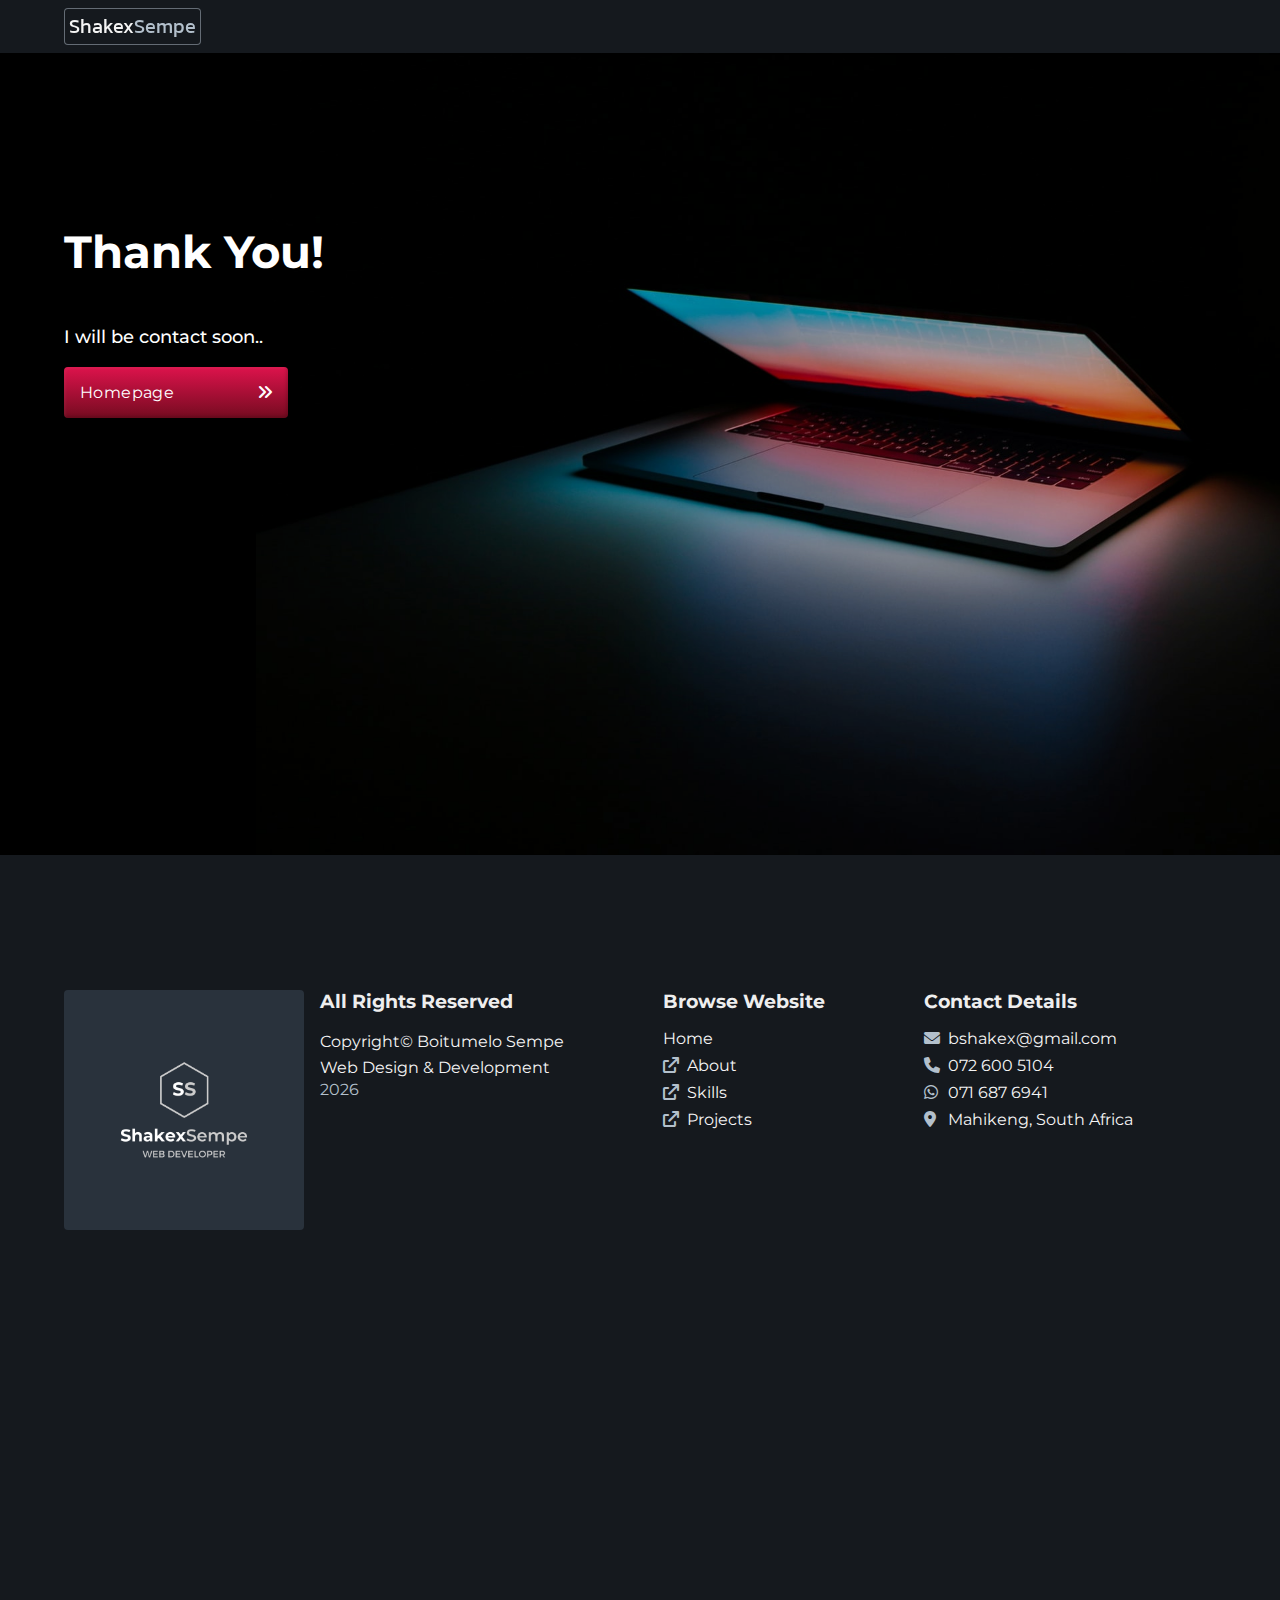
==== commit 1792ea86: "pages footer p" ====
--- a/thanks.html
+++ b/thanks.html
@@ -79,7 +79,7 @@
                     <div class="footer-item">
                         <h3>all rights reserved</h3>
                         <p>copyright&copy; Boitumelo Sempe</p>
-                        <p>Mahikeng, South Africa</p>
+                        <p>web design & development</p>
                         <span class="date"></span>
                     </div>
                     <div class="footer-item">
--- a/css/style.css
+++ b/css/style.css
@@ -1,5 +1,5 @@
 @charset "UTF-8";
-@import url("https://fonts.googleapis.com/css2?family=Kanit:wght@300;400;500;600&family=Montserrat:wght@100;200;400;500;600;700&family=Ubuntu:wght@400;500;700&display=swap");
+@import url("https://fonts.googleapis.com/css2?family=Kanit:wght@400;500&family=Montserrat:wght@200;500;700&display=swap");
 .btn-bg::before, .btn-bg::after {
   content: "";
   position: absolute;
@@ -24,13 +24,6 @@
   opacity: 0;
 }
 
-/*
-section containers
-progress bar
-section title and section title reflect
-hamburger 
-
-*/
 #header .hamburger {
   font-size: 10px;
   height: 3em;
@@ -126,14 +119,6 @@
   transform: translateY(0) skewY(-40deg);
 }
 
-.container {
-  min-height: 100vh;
-  width: 100%;
-  display: flex;
-  align-items: center;
-  justify-content: center;
-}
-
 /*progress bar*/
 /* The progress container (grey background) */
 .progress-container {
@@ -146,7 +131,7 @@
 .progress-bar {
   height: 3px;
   background: #29323d;
-  background: linear-gradient(90deg, #29323d, hwb(211 28% 61%), #29323d);
+  background: linear-gradient(90deg, #29323d, #475462, #29323d);
   opacity: 0.1;
   width: 0%;
   transition: 0.5s;
@@ -161,106 +146,6 @@
 }
 
 /* end of progress bar*/
-/*bootstrap scrollbar*/
-.custom-scrollbar-js {
-  height: 200px;
-}
-
-.top-link {
-  position: fixed;
-  bottom: 5vh;
-  right: 5vw;
-  background: linear-gradient(0deg, #750b20, #dd134c);
-  display: grid;
-  place-items: center;
-  border-radius: 0.25rem;
-  transition: 0.5s ease-in;
-  opacity: 1;
-  transform: translateY(15vh);
-  z-index: 30;
-  isolation: isolate;
-}
-@media (max-width: 768px) {
-  .top-link {
-    display: none;
-  }
-}
-.top-link::before, .top-link::after {
-  content: "";
-  position: absolute;
-  top: 0;
-  left: 0;
-  width: 100%;
-  height: 100%;
-  border-radius: 0.25rem;
-  transition: 0.25s;
-  z-index: -1;
-}
-.top-link::before {
-  background: linear-gradient(0deg, #750b20, #dd134c);
-  box-shadow: inset 2px 2px 3px rgba(225, 225, 225, 0.05), inset -2px -2px 3px rgba(0, 0, 0, 0.15), 0.025rem 0.25rem 0.5rem rgba(0, 0, 0, 0.15);
-}
-.top-link::after {
-  background: linear-gradient(0deg, #dc134c, #750b20);
-  box-shadow: inset 2px 2px 3px rgba(0, 0, 0, 0.2), inset -2px -2px 3px rgba(225, 225, 225, 0.2), 0.025rem 0.225rem 0.25rem rgba(0, 0, 0, 0.25);
-  opacity: 0;
-}
-.top-link i {
-  color: #ddd;
-  padding: 0.5rem;
-  font-size: 1rem;
-}
-.top-link.show-link {
-  transition: all 0.5s ease-in-out;
-  opacity: 1;
-  transform: translateY(0);
-  transition: 1.5s;
-}
-@media (max-width: 768px) {
-  .top-link.show-link:active {
-    transition: 0.2s;
-    transform: translateY(0) scale(0.95);
-  }
-  .top-link.show-link:active::before {
-    opacity: 0;
-  }
-  .top-link.show-link:active::after {
-    opacity: 1;
-  }
-}
-@media (min-width: 768px) {
-  .top-link.show-link:hover {
-    transition: 0.2s;
-    transform: translateY(0) scale(0.95);
-  }
-  .top-link.show-link:hover::before {
-    opacity: 0;
-  }
-  .top-link.show-link:hover::after {
-    opacity: 1;
-  }
-}
-@keyframes bounce {
-  0% {
-    transform: scale(1);
-  }
-  50% {
-    transform: scale(1.2);
-  }
-  100% {
-    transform: scale(1);
-  }
-}
-@media (min-width: 768px) {
-  .top-link:hover {
-    animation: none;
-  }
-  .top-link:hover i {
-    transform: scale(0.97);
-    transition: 0.2s;
-  }
-}
-
 .buttons-container {
   display: flex;
   justify-content: space-between;
@@ -474,7 +359,7 @@
 }
 
 .skip-link {
-  background: hwb(211 28% 61%);
+  background: #475462;
   position: fixed;
   z-index: 99;
   top: 0;
@@ -492,144 +377,10 @@
   transform: translateY(0);
 }
 
-[data-scroll] {
-  transition: 1s;
-  transform: scale(0.5);
-}
-
-[data-scroll=in] {
-  opacity: 1;
-  transform: scale(1);
-}
-
-[data-scroll=out] {
-  opacity: 0;
-}
-
-.loader_bg {
-  position: fixed;
-  top: 0;
-  left: 0;
-  width: 100%;
-  height: 100vh;
-  z-index: 100;
-  display: grid;
-  place-items: center;
-  overflow: hidden;
-  isolation: isolate;
-}
-.loader_bg::after {
-  content: "";
-  position: absolute;
-  width: 100%;
-  height: 100%;
-  top: 0;
-  left: 0;
-  background: #15191e;
-  z-index: -1;
-  animation: zoom-out 2s ease 4s forwards;
-}
-@keyframes zoom-out {
-  100% {
-    opacity: 0;
-  }
-}
-.loader_bg .spinner {
-  height: 5rem;
-  width: 5rem;
-  position: relative;
-  display: grid;
-  place-items: center;
-  isolation: isolate;
-  color: #b3c0cc;
-  text-transform: capitalize;
-  animation: spinner-out 1s ease 4s forwards;
-}
-@keyframes spinner-out {
-  100% {
-    transform: scale(0);
-  }
-}
-.loader_bg .spinner .sector {
-  position: absolute;
-  width: 100%;
-  height: 100%;
-  border-radius: 50%;
-  border: 0.25rem solid transparent;
-  animation: rotate 3s infinite;
-  mix-blend-mode: overlay;
-}
-.loader_bg .spinner .sector.sector-1 {
-  border-top-color: #b60f30;
-  animation-duration: 1.5s;
-  animation-timing-function: ease-in-out;
-}
-.loader_bg .spinner .sector.sector-2 {
-  border-right-color: #b3bfcb;
-  animation-duration: 2s;
-  animation-timing-function: ease-in;
-}
-.loader_bg .spinner .sector.sector-3 {
-  border-left-color: hwb(211 28% 61%);
-  animation-duration: 2.5s;
-  animation-timing-function: ease-out;
-}
-@keyframes rotate {
-  0% {
-    transform: rotate(0);
-  }
-  100% {
-    transform: rotate(360deg);
-  }
-}
-.loader_bg .loader {
-  border: 1rem solid #ead2a1;
-  border: none;
-  height: 3.5rem;
-  width: 3.5rem;
-  border-radius: 50%;
-  position: relative;
-}
-.loader_bg .loader::before, .loader_bg .loader::after {
-  content: "";
-  position: absolute;
-  top: 0;
-  left: 0;
-  width: 100%;
-  height: 100%;
-  border: 0.25rem solid #ead2a1;
-  border-radius: 50%;
-  opacity: 0;
-  animation: loader 2s linear infinite;
-}
-.loader_bg .loader::before {
-  animation-delay: 0.5s;
-}
-@keyframes loader {
-  0% {
-    transform: scale(0);
-    opacity: 0;
-  }
-  50% {
-    opacity: 1;
-  }
-  100% {
-    transform: scale(1);
-    opacity: 0;
-  }
-}
-.loader_bg p {
-  position: absolute;
-  color: #ead2a1;
-  bottom: 0vh;
-  left: 50%;
-  transform: translateX(-50%) translateY(20vh);
-  text-align: center;
-  text-transform: capitalize;
-  width: 20rem;
-  font-size: 1.5rem;
-}
-
+/* LOADER SCREEN PSEUDO BACKGROUND */
+/* LOADER PSEUDO BG FADE OUT */
+/* ROTATE SPINNER */
+/* SPINNER FADE OUT */
 .header {
   position: fixed;
   z-index: 50;
@@ -1040,14 +791,12 @@
 }
 
 .banner {
-  padding: 0;
   width: 100%;
   height: 95vh;
-  background: linear-gradient(90deg, #0009 50%, #0004 80%);
   background: #1f252d;
   position: relative;
-  z-index: 1;
   overflow: hidden;
+  isolation: isolate;
 }
 @media (max-width: 1024px) {
   .banner.about-banner::after {
@@ -1289,7 +1038,6 @@
   text-transform: none;
   color: #f4f4f4;
   font-family: "Montserrat", sans-serif;
-  font-family: "Kanit", sans-serif;
   font-size: 2.5rem;
   font-weight: 500;
   animation: animate 3s ease-in-out infinite;
@@ -1388,7 +1136,6 @@
   width: 100%;
   color: #fff;
   padding: 1rem;
-  font-weight: 600;
   font-size: 1rem, 3vw, 1.25rem;
 }
 .hero .hero-index-content .content-value .cta .btn i {
@@ -1404,9 +1151,10 @@
   position: absolute;
   inset: 0;
   z-index: -1;
-  background: #29323d;
+  background: #475462;
 }
 .hero .hero-image img {
+  mix-blend-mode: overlay;
   height: 100%;
   width: 100%;
   object-fit: cover;
@@ -1737,168 +1485,6 @@
   }
 }
 
-.cube-container {
-  background-color: #000;
-  min-height: 100vh;
-  width: 100%;
-  display: flex;
-  justify-content: center;
-  align-items: center;
-  font-size: 75px;
-  border: 2px solid #000;
-  border: none;
-  overflow: hidden;
-  perspective: 10em;
-  perspective-origin: 50% calc(50% - 2.5em);
-}
-
-.scene {
-  position: relative;
-  transform-style: preserve-3d;
-  animation: scene 20s infinite linear;
-}
-@keyframes scene {
-  to {
-    transform: rotateY(-360deg);
-  }
-}
-
-.ball {
-  width: 1em;
-  height: 1em;
-  border-radius: 50%;
-  background-color: lightblue;
-  transform-style: preserve-3d;
-  position: absolute;
-  left: -0.5em;
-  bottom: 1em;
-  background-image: radial-gradient(circle at top, #b3c0cc, 50%, #000);
-  animation: scene 20s infinite linear reverse;
-}
-@keyframes ball-bounce {
-  0%, 100% {
-    bottom: 0.5em;
-  }
-  50% {
-    bottom: 2em;
-    animation-timing-function: ease-in;
-  }
-}
-
-.ballShadow {
-  position: absolute;
-  width: 100%;
-  height: 100%;
-  background-image: radial-gradient(#0007, #0000 50%);
-}
-@keyframes ball-shadow {
-  0%, 10%, 90%, 100% {
-    transform: scale(1);
-    opacity: 1;
-  }
-  50% {
-    transform: scale(2);
-    opacity: 0.5;
-    animation-timing-function: ease-in;
-  }
-}
-
-.cube {
-  width: 2em;
-  height: 2em;
-  position: absolute;
-  bottom: -1em;
-  left: -1em;
-  transform-style: preserve-3d;
-}
-.cube .left,
-.cube .right,
-.cube .front,
-.cube .back {
-  position: absolute;
-  width: 100%;
-  height: 100%;
-  background: #29323d;
-  transform-style: preserve-3d;
-  box-shadow: inset 0 0 0.5em #000a;
-  display: grid;
-  place-items: center;
-  transition: 0.25s;
-}
-.cube .left p, .cube .left a,
-.cube .right p,
-.cube .right a,
-.cube .front p,
-.cube .front a,
-.cube .back p,
-.cube .back a {
-  font-family: "Kanit", sans-serif;
-  font-size: 0.25em;
-  text-transform: uppercase;
-  transition: 0.25s;
-  color: #b3c0cc;
-  pointer-events: none;
-}
-.cube .left:hover,
-.cube .right:hover,
-.cube .front:hover,
-.cube .back:hover {
-  background: #1f252d;
-}
-.cube .left:hover a,
-.cube .right:hover a,
-.cube .front:hover a,
-.cube .back:hover a {
-  color: #dc143c;
-}
-.cube .front {
-  transform: translateZ(1em);
-}
-.cube .right {
-  transform: rotateY(90deg) translateZ(1em);
-}
-.cube .back {
-  transform: rotateY(180deg) translateZ(1em);
-}
-.cube .left {
-  transform: rotateY(270deg) translateZ(1em);
-}
-.cube .top {
-  position: absolute;
-  width: 2em;
-  height: 2em;
-  transform: translateY(-50%) rotateX(90deg);
-  box-shadow: inset 0 0 0.5em #000a;
-}
-.cube .bottom {
-  position: absolute;
-  width: 2em;
-  height: 2em;
-  bottom: 0;
-  background-color: #29323d;
-  background-color: #0007;
-  transform: translateY(50%) rotateX(90deg);
-  box-shadow: 0 0 0.5em #000;
-}
-@keyframes cube-height {
-  0%, 100% {
-    height: 1.5em;
-  }
-  10%, 90% {
-    height: 2em;
-  }
-}
-
-.floor {
-  position: absolute;
-  top: 1em;
-  transform: translate(-50%, -50%) rotateX(90deg);
-  width: 15em;
-  height: 15em;
-  background-image: radial-gradient(#0000, #000 75%), repeating-conic-gradient(from 45deg, #111 0deg 90deg, #222 90deg 180deg);
-  background-size: 100%, 1em 1em;
-}
-
 .skills-section {
   padding: 10vh 0 0;
 }
@@ -2352,7 +1938,7 @@
   text-transform: capitalize;
 }
 .skills-section .skills-content .skills-items .skills-item ul li::marker {
-  color: hwb(211 28% 61%);
+  color: #475462;
 }
 @media (min-width: 820px) {
   .skills-section .skills-content .skills-items .skills-item ul li {
@@ -2682,7 +2268,7 @@
   filter: drop-shadow(0rem 0.25rem 0.15rem rgba(0, 0, 51, 0.25));
 }
 .skill-section .skill-section-content .skill-article:hover ul li {
-  border-color: hwb(211 28% 61%);
+  border-color: #475462;
   transition: 0.5s;
 }
 .skill-section .skill-section-content .skill-article:hover ul li::marker {
@@ -2740,91 +2326,673 @@
   }
 }
 
-.contact {
+.work {
+  min-height: 100vh;
+  padding: 10vh 5vw 10vh;
+  background: #fff;
+  background: #fafafa;
+}
+@media (min-width: 768px) {
+  .work {
+    padding: 10vh 5vw 10vh;
+  }
+}
+.work .work-intro h3 {
+  text-transform: capitalize;
+  font-size: 1.8rem;
+  font-size: clamp(1.8rem, 4vw, 2rem);
+  text-align: center;
+  position: relative;
+  width: max-content;
+  margin-inline: auto;
+}
+.work .work-intro h3 span {
+  color: #0007;
+  text-transform: capitalize;
+  font-family: "Kanit", sans-serif;
+}
+.work .work-intro h3::after {
+  content: "";
+  position: absolute;
+  bottom: -0.5rem;
+  left: 0;
+  width: 100%;
+  height: 0.125rem;
+  background: linear-gradient(90deg, transparent, #0007, transparent);
+}
+.work .work-intro.io-item h3::after {
+  transform: scaleX(0);
+  transition: 1.5s;
+}
+.work .work-intro.active-item h3::after {
+  transform: scaleX(1);
+}
+.work .work-container {
+  margin-top: 10vh;
+}
+@media (min-width: 820px) {
+  .work .work-container {
+    margin-top: 15vh;
+  }
+}
+@media (min-width: 820px) {
+  .work .work-container .item-flex-container {
+    display: flex;
+    flex-direction: row-reverse;
+    align-items: center;
+    justify-content: space-between;
+    gap: 1rem;
+    border-radius: 0.25rem;
+  }
+}
+.work .work-container .item {
+  overflow: hidden;
+  border-radius: 0.25rem;
+  background: #fff;
+  box-shadow: 0rem 0.5rem 1rem rgba(0, 0, 0, 0.1);
+  position: relative;
+  margin-bottom: 10vh;
+}
+@media (min-width: 576px) {
+  .work .work-container .item {
+    padding: 0.5rem;
+  }
+}
+@media (min-width: 768px) {
+  .work .work-container .item {
+    background: #ffff;
+  }
+}
+.work .work-container .item .item-header {
+  padding: 1rem 0.5rem 1rem;
+}
+@media (min-width: 576px) {
+  .work .work-container .item .item-header {
+    padding: 1rem;
+  }
+}
+@media (min-width: 768px) {
+  .work .work-container .item .item-header {
+    display: flex;
+    flex-direction: column;
+    justify-content: space-between;
+  }
+}
+@media (min-width: 820px) {
+  .work .work-container .item .item-header {
+    width: 50%;
+  }
+}
+.work .work-container .item .item-header .item-title {
+  text-transform: capitalize;
+  font-weight: 700;
+  font-size: 1.05rem;
+  font-size: clamp(1.05rem, 2vw, 2rem);
+}
+.work .work-container .item .item-header .item-meta-data {
+  display: flex;
+  display: none;
+  align-items: center;
+  justify-content: space-evenly;
+  gap: 1rem;
+  flex-wrap: wrap;
+  margin: 1.5rem 0 0;
+  padding: 0.5rem 1rem;
+  list-style: none;
+  position: absolute;
+  bottom: 0;
+  background: #1f252d;
+  width: 100%;
+  left: 0;
+}
+@media (min-width: 820px) {
+  .work .work-container .item .item-header .item-meta-data {
+    gap: 1rem;
+    background: transparent;
+  }
+}
+@media (min-width: 820px) {
+  .work .work-container .item .item-header .item-meta-data {
+    justify-content: start;
+  }
+}
+@media (min-width: 1024px) {
+  .work .work-container .item .item-header .item-meta-data {
+    bottom: -1rem;
+  }
+}
+.work .work-container .item .item-header .item-meta-data p {
+  background: #1f252d;
+  color: #f4f4f4;
+  padding: 0.25rem 0.5rem;
+  border-radius: 0.25rem;
+  font-size: 0.75rem;
+  text-transform: lowercase;
+  box-shadow: 0.125rem 0.25rem 0.25rem rgba(0, 0, 0, 0.133);
+  text-transform: uppercase;
+}
+.work .work-container .item .item-header .item-meta-data p::first-letter {
+  text-transform: capitalize;
+}
+.work .work-container .item .item-header .item-meta-data p:hover {
+  background: #475462;
+}
+.work .work-container .item .item-header .item-meta-data li {
+  border: 1px solid #000;
+  border-radius: 0.25rem;
+  padding: 0.25rem 0.5rem;
+  font-size: 0.8rem;
+  text-transform: uppercase;
+  background: #1f252d;
+  color: #f4f4f4;
+  transition: 0.25s;
+}
+.work .work-container .item .item-header .item-meta-data li:hover {
+  color: #b3c0cc;
+}
+.work .work-container .item .item-header .item-description {
+  margin: 0.5rem 0 1rem;
+}
+.work .work-container .item .item-header .item-description h4 {
+  text-transform: capitalize;
+  color: #0008;
+  font-size: 0.9rem;
+  font-size: clamp(.9rem, 2vw, 1.125rem);
+}
+.work .work-container .item .item-header .item-description p {
+  color: #475462;
+  font-weight: 400;
+  font-size: 1rem;
+  font-size: clamp(.95rem, 1.5vw, 1.05rem);
+}
+.work .work-container .item .item-header .item-description p::first-letter {
+  text-transform: capitalize;
+}
+.work .work-container .item .item-header .item-description ul {
+  margin: 1rem;
+}
+.work .work-container .item .item-header .item-description ul li {
+  margin-bottom: 0.25rem;
+}
+.work .work-container .item .item-header .item-description ul li a {
+  text-transform: capitalize;
+  font-size: 0.9rem;
+  font-size: clamp(.9rem, 1.5vw, 1.125rem);
+  color: inherit;
+}
+.work .work-container .item .item-header .item-description ul li i {
+  margin-left: 0.5rem;
+  color: #b3c0cc;
+  transform: scale(0.85);
+  transition: 0.25s;
+}
+.work .work-container .item .item-header .item-description ul li:hover i {
+  color: #dc143c;
+  transform: scale(1);
+}
+.work .work-container .item .item-header .item-cta {
+  display: flex;
+  justify-content: space-between;
+  align-items: center;
+  gap: 1rem;
+}
+@media (min-width: 768px) {
+  .work .work-container .item .item-header .item-cta {
+    justify-content: start;
+  }
+}
+.work .work-container .item .item-header .item-cta a {
+  padding: 0.65rem 1rem;
+  text-transform: capitalize;
+  font-size: 0.95rem;
+  font-size: clamp(.95rem, 1vw, 1.15rem);
+  border-radius: 0.25rem;
+  width: 100%;
+  text-align: center;
+  letter-spacing: 0.025rem;
+  transition: 0.25s;
+  display: flex;
+  align-items: center;
+  justify-content: space-between;
+}
+@media (min-width: 768px) {
+  .work .work-container .item .item-header .item-cta a {
+    width: 10rem;
+  }
+}
+.work .work-container .item .item-header .item-cta a i {
+  transition: 0.25s;
+}
+.work .work-container .item .item-header .item-cta a.cta-primary {
+  background: #dc143c;
+  border: none;
+  color: #f4f4f4;
+  font-weight: 500;
+  position: relative;
+  isolation: isolate;
+}
+.work .work-container .item .item-header .item-cta a.cta-primary::after, .work .work-container .item .item-header .item-cta a.cta-primary::before {
+  content: "";
+  position: absolute;
+  top: 0;
+  left: 0;
+  width: 100%;
+  height: 100%;
+  border-radius: 0.25rem;
+  transition: 0.25s ease;
+  z-index: -1;
+}
+.work .work-container .item .item-header .item-cta a.cta-primary::before {
+  background: linear-gradient(0deg, #750b20, #dd134c);
+  box-shadow: inset 2px 2px 3px rgba(225, 225, 225, 0.05), inset -2px -2px 3px rgba(0, 0, 0, 0.15), 0.025rem 0.25rem 0.5rem rgba(0, 0, 0, 0.15);
+}
+.work .work-container .item .item-header .item-cta a.cta-primary::after {
+  background: linear-gradient(0deg, #dc134c, #750b20);
+  box-shadow: inset 2px 2px 3px rgba(0, 0, 0, 0.2), inset -2px -2px 3px rgba(225, 225, 225, 0.2), 0.025rem 0.225rem 0.25rem rgba(0, 0, 0, 0.25);
+  opacity: 0;
+}
+.work .work-container .item .item-header .item-cta a.cta-secondary {
+  border: 1px solid #29323d;
+  color: #1f252d;
+}
+.work .work-container .item .item-header .item-cta a.cta-secondary i {
+  font-weight: 600;
+}
+@media (min-width: 768px) {
+  .work .work-container .item .item-header .item-cta a:hover {
+    transform: scale(0.98);
+    letter-spacing: normal;
+  }
+  .work .work-container .item .item-header .item-cta a:hover i {
+    transform: translateX(-0.25rem);
+  }
+  .work .work-container .item .item-header .item-cta a:hover::before {
+    opacity: 0;
+  }
+  .work .work-container .item .item-header .item-cta a:hover::after {
+    opacity: 1;
+  }
+}
+@media (max-width: 768px) {
+  .work .work-container .item .item-header .item-cta a:active {
+    transform: scale(0.98);
+    letter-spacing: normal;
+  }
+  .work .work-container .item .item-header .item-cta a:active i {
+    transform: translateX(-0.25rem);
+  }
+  .work .work-container .item .item-header .item-cta a:active::before {
+    opacity: 0;
+  }
+  .work .work-container .item .item-header .item-cta a:active::after {
+    opacity: 1;
+  }
+}
+@media (min-width: 820px) {
+  .work .work-container .item .item-content {
+    width: 50%;
+    padding: 1rem;
+  }
+}
+.work .work-container .item .item-content .item-image {
+  overflow: hidden;
+  width: 100%;
+  height: 100%;
+}
+.work .work-container .item .item-content .item-image img {
+  width: 100%;
+  height: 100%;
+  object-fit: cover;
+  object-position: center;
+  transition: 0.25s;
+}
+@media (min-width: 820px) {
+  .work .work-container .item .item-content .item-image {
+    border-radius: 0.25rem;
+  }
+  .work .work-container .item .item-content .item-image img {
+    border: 1px solid #0002;
+    border-radius: 0.25rem;
+  }
+}
+@media (max-width: 820px) {
+  .work .work-container .item.io-item {
+    opacity: 1;
+    transform: translateY(5vh);
+    transition: 1.25s;
+  }
+  .work .work-container .item.active-item {
+    opacity: 1;
+    transform: translateY(0);
+  }
+}
+@media (min-width: 820px) {
+  .work .work-container .item.io-item .item-header {
+    opacity: 1;
+    transform: translateX(5vw);
+    transition: 1s;
+  }
+  .work .work-container .item.io-item .item-content {
+    opacity: 1;
+    transform: translateX(-5vw);
+    transition: 1s;
+  }
+  .work .work-container .item.active-item .item-header {
+    opacity: 1;
+    transform: translateX(0);
+  }
+  .work .work-container .item.active-item .item-content {
+    opacity: 1;
+    transform: translateX(0);
+  }
+}
+
+.about {
+  display: flex;
+  flex-direction: column-reverse;
+  gap: 5vh;
+  padding: 10vh 5vw;
+  background-color: #fff;
+  position: relative;
+  min-height: 100vh;
+}
+@media (min-width: 768px) {
+  .about {
+    flex-direction: row;
+    align-items: flex-start;
+  }
+}
+.about .col-right {
+  width: 100%;
+  height: auto;
+  z-index: 20;
+  background: #fff;
+  border-radius: 5px;
+  position: relative;
+}
+.about .col-right .section-title {
+  text-align: left;
+  margin-top: 5vh;
+}
+.about .col-right .section-title::after {
+  width: 80%;
+}
+@media (min-width: 768px) {
+  .about .col-right {
+    width: 100%;
+    margin: 0;
+    height: 100%;
+  }
+}
+.about .col-right .about-title {
+  border: 4px solid yellow;
+  display: flex;
   flex-direction: column;
-  justify-content: start;
-  width: 100%;
-  position: relative;
-  transform-style: preserve-3d;
-  background: #f4f4f4;
-  padding: 10vh 5vw;
+  padding: 1em 1.3em;
+  cursor: pointer;
+}
+.about .col-right .about-title #cv-download {
+  text-align: center;
+  margin: 2.5em 0;
+  padding: 0.5em 1em;
+  font-size: 0.6em;
+  font-weight: 600;
+  text-transform: capitalize;
+  color: #b3c0cc;
+  background-color: #dc143c;
+  border-radius: 10px;
+  transition: 0.5s ease;
+  position: absolute;
+  opacity: 0;
+  z-index: 20;
+  box-shadow: inset 2px 2px 3px rgba(225, 225, 225, 0.05), inset -2px -2px 3px rgba(0, 0, 0, 0.15), 0.025rem 0.25rem 0.5rem rgba(0, 0, 0, 0.15);
+}
+.about .col-right .about-title h2 {
+  display: inline-block;
+  border-radius: 10px;
+  font-size: 1em;
+  font-weight: 500;
+  margin-bottom: 1em;
+  padding: 0.5em;
+  transition: 0.5s ease;
+  position: relative;
+}
+.about .col-right .about-title h2::before, .about .col-right .about-title h2::after {
+  content: "";
+  position: absolute;
+  top: 0;
+  left: 0;
+  width: 100%;
+  height: 100%;
+  transition: 0.5s ease;
+  border-radius: 10px;
+}
+.about .col-right .about-title h2::before {
+  box-shadow: inset 3px 3px 4px rgba(0, 0, 0, 0.2), inset -3px -3px 4px rgba(221, 221, 221, 0.5);
+}
+.about .col-right .about-title h2::after {
+  opacity: 0;
+  box-shadow: inset 3px 3px 4px rgba(221, 221, 221, 0.15), inset -3px -3px 4px rgba(0, 0, 0, 0.15), 5px 5px 3px rgba(0, 0, 0, 0.15);
+}
+.about .col-right .about-title:hover #cv-download {
+  letter-spacing: 0.1em;
+}
+.about .col-right:hover h2::before {
+  opacity: 0;
+}
+.about .col-right:hover h2::after {
+  opacity: 1;
+}
+.about .col-right button {
+  background: linear-gradient(0deg, #750b20, #dd134c);
+  box-shadow: inset 2px 2px 3px rgba(225, 225, 225, 0.05), inset -2px -2px 3px rgba(0, 0, 0, 0.15), 0.025rem 0.25rem 0.5rem rgba(0, 0, 0, 0.15);
+  color: #fff;
+  margin: 1rem auto;
+  padding: 0.7rem;
+  width: 10rem;
+  cursor: pointer;
+  border-radius: 0.5rem;
+  border: none;
+  text-transform: capitalize;
+  letter-spacing: 0.05rem;
+  transition: 0.3s;
+  position: relative;
+}
+.about .col-right button.open {
+  letter-spacing: normal;
+}
+.about .col-right button.open::after {
+  position: absolute;
+  content: "close";
+  display: grid;
+  place-items: center;
+  top: 0;
+  left: 0;
+  border-radius: 0.5rem;
+  width: 100%;
+  height: 100%;
+  opacity: 1;
+  box-shadow: inset 2px 2px 3px rgba(0, 0, 0, 0.2), inset -2px -2px 3px rgba(225, 225, 225, 0.2), 0.025rem 0.225rem 0.25rem rgba(0, 0, 0, 0.25);
+  background: linear-gradient(0deg, #dc134c, #750b20);
+  transition: 0.2s;
+}
+.about .col-right button:hover {
+  transform: scale(0.97);
+  letter-spacing: normal;
+}
+.about .col-right .article-container article .about-intro p {
+  font-weight: 500;
+  text-align: left;
+  font-size: 1rem;
+  line-height: 1.5;
+  transition: 1.5s;
+}
+@media (min-width: 768px) {
+  .about .col-right .article-container article .about-intro p .title-break {
+    display: none;
+  }
+}
+.about .col-right .article-container article .about-intro p .item-title {
+  font-weight: 600;
+  color: #1f252d;
+  display: block;
+}
+.about .col-right .article-container article .about-intro p a {
+  margin-top: 0.5rem;
+  font-weight: 500;
+  padding: 0.5rem 0.5rem;
+  transition: 0.2s;
+  font-size: 0.85rem;
+  width: 8rem;
+}
+.about .col-right .article-container article .about-intro p a i {
+  color: #f4f4f4;
+}
+.about .col-right .article-container article .about-intro p.intro {
+  font-weight: 500;
+}
+.about .col-right .article-container article .about-intro p.intro.intro::first-letter {
+  font-size: 2rem;
+  font-size: clamp(2rem, 5vw, 2.25rem);
+  float: left;
+  background: #1f252d;
+  color: #f4f4f4;
+  padding: 0 0.1em;
+  margin-right: 0.1em;
+  border-radius: 0.25rem;
+  box-shadow: 3px 3px 0 rgba(0, 0, 0, 0.1);
+}
+.about .col-right .article-container article .buttons-container {
+  padding: 0;
+  margin: 1rem 0;
+}
+.about .col-right .article-container article .article-body {
+  color: #1f252d;
+  margin-top: 5vh;
+}
+.about .col-right .article-container article .article-body .body-item {
+  padding-bottom: 0.5rem;
+  margin-bottom: 5vh;
+  position: relative;
+  border-bottom: 1px solid rgba(0, 0, 128, 0.2);
+  transition: border 0.5s;
 }
 @media (min-width: 820px) {
-  .contact {
-    padding: 10vh 5vw 5vh;
-  }
-}
-.contact .contact-header {
-  width: 100%;
-  height: auto;
-  background: #f4f4f4;
-  z-index: 10;
-}
-.contact .contact-items {
-  width: 100%;
-  display: grid;
-  gap: 10vh;
-  width: 100%;
-  margin-top: 5vh;
+  .about .col-right .article-container article .article-body .body-item {
+    margin-bottom: 10vh;
+  }
+}
+.about .col-right .article-container article .article-body .body-item i {
+  font-size: 2rem;
+  margin-bottom: 0.5rem;
+  color: #29323d;
+}
+.about .col-right .article-container article .article-body .body-item .body-item-title {
+  color: #29323d;
+  margin-bottom: 0.5rem;
+  font-size: 1rem;
+  font-size: clamp(1rem, 4vw, 1.125rem);
+}
+.about .col-right .article-container article .article-body .body-item p {
+  margin: 0.5rem 0;
+  font-weight: 400;
+}
+.about .col-right .article-container article .article-body .body-item a {
+  color: #475462;
+}
+.about .col-right .article-container article .article-body .body-item a i {
+  font-size: 1rem;
+  margin-right: 0.5rem;
+  transition: 0.25s;
+}
+.about .col-right .article-container article .article-body .body-item a:hover {
+  color: #dc143c;
+}
+.about .col-right .article-container article .article-body .body-item a:hover i {
+  transform: translateX(0.25rem);
+  opacity: 0.9;
+}
+.about .col-right .article-container article .article-body .body-item:hover {
+  border-bottom: 1px solid navy;
+}
+.about .col-right:hover #cv-download {
+  transition: 1s ease;
+  transform: translateY(100%);
+  opacity: 1;
+}
+.about .col-left {
+  border-radius: 0.25rem;
+  width: 100%;
+  height: 60vh;
+  margin-top: 0;
+  z-index: 20;
+}
+@media (max-width: 450px) {
+  .about .col-left {
+    height: 50vh;
+  }
 }
 @media (min-width: 768px) {
-  .contact .contact-items {
-    grid-template-columns: 1fr 1fr 1fr;
-    column-gap: 5vw;
-  }
-}
-.contact .contact-items .contact-item {
-  padding: 0.5rem;
-  padding: 0.25rem 0.5rem 1rem 1rem;
-  background: #fff;
+  .about .col-left {
+    width: 100%;
+    height: 70vh;
+    position: sticky;
+    top: 15vh;
+  }
+}
+.about .col-left .about-img {
+  border: none;
+  width: 70%;
+  height: 100%;
+  margin-inline: auto;
+  position: relative;
   border-radius: 0.25rem;
-  box-shadow: 0.5rem 0.5rem 0.5rem rgba(0, 0, 0, 0.05);
-  transition: 0.25s;
-}
-.contact .contact-items .contact-item .title {
-  text-transform: capitalize;
-  font-size: 1rem;
-  transition: 0.25s;
-  position: relative;
-}
-.contact .contact-items .contact-item .title i {
-  transform: translateY(-1rem) scale(1.1);
-  font-size: 2rem;
-  filter: drop-shadow(0.25rem 0.25rem 0.25rem rgba(0, 0, 0, 0.2));
-  margin-bottom: 0.5rem;
-  transition: 0.25s ease-in-out;
-}
-.contact .contact-items .contact-item .title::after {
-  content: attr(data-info);
+  transition: 0.5s ease;
+  transform: preserve-3d;
+  overflow: hidden;
+}
+.about .col-left .about-img img {
   position: absolute;
-  top: 1rem;
-  right: 5vw;
-  color: rgba(41, 50, 61, 0.08);
-  font-size: 3rem;
-  letter-spacing: 1rem;
-  transition: 0.5s;
-  opacity: 0.5;
-}
-.contact .contact-items .contact-item .contact-info p {
-  margin: 0.5rem 0;
-}
-.contact .contact-items .contact-item .contact-info .btn i {
-  opacity: 0.5;
-  transition: 0.25s;
-}
-.contact .contact-items .contact-item:hover {
-  transform: scale(0.99);
-}
-.contact .contact-items .contact-item:hover .title i {
-  transform: translateY(0rem) scale(1);
-  filter: drop-shadow(0.125rem 0.125rem 0.125rem rgba(0, 0, 0, 0.35));
-}
-.contact .contact-items .contact-item:hover .title::after {
-  letter-spacing: normal;
+  inset: 0;
+  height: 100%;
+  width: 100%;
+  object-fit: cover;
+  object-position: center;
+  border-radius: 0.25rem;
+  transition: 1s;
+  animation: fade-1 4s infinite;
+}
+@keyframes fade-1 {
+  50% {
+    opacity: 0;
+  }
+}
+.about .col-left .about-img img.about-img-2 {
+  opacity: 0;
+  object-position: top;
+  animation: fade-2 4s infinite;
+}
+@keyframes fade-2 {
+  50% {
+    opacity: 1;
+  }
+}
+@media (min-width: 576px) {
+  .about .col-left .about-img img {
+    object-fit: contain;
+    object-position: top;
+  }
+}
+.about .col-left .about-img:hover img {
   opacity: 1;
-}
-.contact .contact-items .contact-item:hover .contact-info .btn i {
-  opacity: 1;
+  animation: none;
+}
+.about .col-left .about-img:hover img.about-img-2 {
+  opacity: 0;
+  animation: none;
+}
+.about .col-left .about-img.about-page-img img {
+  animation: none;
 }
 
 #projects {
@@ -3035,936 +3203,91 @@
   transform: translate(0) scale(1);
 }
 
-.work {
-  min-height: 100vh;
-  padding: 10vh 5vw 10vh;
+.contact {
+  flex-direction: column;
+  justify-content: start;
+  width: 100%;
+  position: relative;
+  transform-style: preserve-3d;
+  background: #f4f4f4;
+  padding: 10vh 5vw;
+}
+@media (min-width: 820px) {
+  .contact {
+    padding: 10vh 5vw 5vh;
+  }
+}
+.contact .contact-header {
+  width: 100%;
+  height: auto;
+  background: #f4f4f4;
+  z-index: 10;
+}
+.contact .contact-items {
+  width: 100%;
+  display: grid;
+  gap: 10vh;
+  width: 100%;
+  margin-top: 5vh;
+}
+@media (min-width: 768px) {
+  .contact .contact-items {
+    grid-template-columns: 1fr 1fr 1fr;
+    column-gap: 5vw;
+  }
+}
+.contact .contact-items .contact-item {
+  padding: 0.5rem;
+  padding: 0.25rem 0.5rem 1rem 1rem;
   background: #fff;
-  background: #fafafa;
-}
-@media (min-width: 768px) {
-  .work {
-    padding: 10vh 5vw 10vh;
-  }
-}
-.work .work-container {
-  margin-top: 10vh;
-}
-@media (min-width: 820px) {
-  .work .work-container {
-    margin-top: 15vh;
-  }
-}
-@media (min-width: 820px) {
-  .work .work-container .item-flex-container {
-    display: flex;
-    flex-direction: row-reverse;
-    align-items: center;
-    justify-content: space-between;
-    gap: 1rem;
-    border-radius: 0.25rem;
-  }
-}
-.work .work-container .item {
-  overflow: hidden;
   border-radius: 0.25rem;
-  background: #fff;
-  box-shadow: 0rem 0.5rem 1rem rgba(0, 0, 0, 0.1);
-  position: relative;
-  margin-bottom: 10vh;
-}
-@media (min-width: 576px) {
-  .work .work-container .item {
-    padding: 0.5rem;
-  }
-}
-@media (min-width: 768px) {
-  .work .work-container .item {
-    background: #ffff;
-  }
-}
-.work .work-container .item .item-header {
-  padding: 1rem 0.5rem 2rem;
-}
-@media (min-width: 576px) {
-  .work .work-container .item .item-header {
-    padding: 1rem;
-  }
-}
-@media (min-width: 768px) {
-  .work .work-container .item .item-header {
-    display: flex;
-    flex-direction: column;
-    justify-content: space-between;
-  }
-}
-@media (min-width: 820px) {
-  .work .work-container .item .item-header {
-    width: 50%;
-  }
-}
-.work .work-container .item .item-header .item-title {
-  text-transform: capitalize;
-  font-weight: 700;
-  font-size: 1.05rem;
-  font-size: clamp(1.05rem, 2vw, 2rem);
-}
-.work .work-container .item .item-header .item-meta-data {
-  display: flex;
-  align-items: center;
-  justify-content: space-evenly;
-  gap: 1rem;
-  flex-wrap: wrap;
-  margin: 1.5rem 0 0;
-  padding: 0.5rem 1rem;
-  list-style: none;
+  box-shadow: 0.5rem 0.5rem 0.5rem rgba(0, 0, 0, 0.05);
+  transition: 0.25s;
+}
+.contact .contact-items .contact-item .title {
+  text-transform: capitalize;
+  font-size: 1rem;
+  transition: 0.25s;
+  position: relative;
+}
+.contact .contact-items .contact-item .title i {
+  transform: translateY(-1rem) scale(1.1);
+  font-size: 2rem;
+  filter: drop-shadow(0.25rem 0.25rem 0.25rem rgba(0, 0, 0, 0.2));
+  margin-bottom: 0.5rem;
+  transition: 0.25s ease-in-out;
+}
+.contact .contact-items .contact-item .title::after {
+  content: attr(data-info);
   position: absolute;
-  bottom: 0;
-  background: #1f252d;
-  width: 100%;
-  left: 0;
-}
-@media (min-width: 820px) {
-  .work .work-container .item .item-header .item-meta-data {
-    gap: 1rem;
-    background: transparent;
-  }
-}
-@media (min-width: 820px) {
-  .work .work-container .item .item-header .item-meta-data {
-    justify-content: start;
-  }
-}
-@media (min-width: 1024px) {
-  .work .work-container .item .item-header .item-meta-data {
-    bottom: -1rem;
-  }
-}
-.work .work-container .item .item-header .item-meta-data p {
-  background: #1f252d;
-  color: #f4f4f4;
-  padding: 0.25rem 0.5rem;
-  border-radius: 0.25rem;
-  font-size: 0.75rem;
-  text-transform: lowercase;
-  box-shadow: 0.125rem 0.25rem 0.25rem rgba(0, 0, 0, 0.133);
-  text-transform: uppercase;
-}
-.work .work-container .item .item-header .item-meta-data p::first-letter {
-  text-transform: capitalize;
-}
-.work .work-container .item .item-header .item-meta-data p:hover {
-  background: hwb(211 28% 61%);
-}
-.work .work-container .item .item-header .item-meta-data li {
-  border: 1px solid #000;
-  border-radius: 0.25rem;
-  padding: 0.25rem 0.5rem;
-  font-size: 0.8rem;
-  text-transform: uppercase;
-  background: #1f252d;
-  color: #f4f4f4;
+  top: 1rem;
+  right: 5vw;
+  color: rgba(41, 50, 61, 0.08);
+  font-size: 3rem;
+  letter-spacing: 1rem;
+  transition: 0.5s;
+  opacity: 0.5;
+}
+.contact .contact-items .contact-item .contact-info p {
+  margin: 0.5rem 0;
+}
+.contact .contact-items .contact-item .contact-info .btn i {
+  opacity: 0.5;
   transition: 0.25s;
 }
-.work .work-container .item .item-header .item-meta-data li:hover {
-  color: #b3c0cc;
-}
-.work .work-container .item .item-header .item-description {
-  margin: 0.5rem 0 1rem;
-}
-.work .work-container .item .item-header .item-description p {
-  color: hwb(211 28% 61%);
-  font-weight: 500;
-  font-size: 1rem;
-  font-size: clamp(.95rem, 1.5vw, 1.05rem);
-}
-.work .work-container .item .item-header .item-description p::first-letter {
-  text-transform: capitalize;
-}
-.work .work-container .item .item-header .item-cta {
-  display: flex;
-  justify-content: space-between;
-  align-items: center;
-  gap: 1rem;
-  margin-bottom: 5vh;
-}
-@media (min-width: 768px) {
-  .work .work-container .item .item-header .item-cta {
-    justify-content: start;
-  }
-}
-.work .work-container .item .item-header .item-cta a {
-  padding: 0.65rem 1rem;
-  text-transform: capitalize;
-  font-size: 0.95rem;
-  font-size: clamp(.95rem, 1vw, 1.15rem);
-  border-radius: 0.25rem;
-  width: 100%;
-  text-align: center;
-  letter-spacing: 0.025rem;
-  transition: 0.25s;
-  display: flex;
-  align-items: center;
-  justify-content: space-between;
-}
-@media (min-width: 768px) {
-  .work .work-container .item .item-header .item-cta a {
-    width: 10rem;
-  }
-}
-.work .work-container .item .item-header .item-cta a i {
-  transition: 0.25s;
-}
-.work .work-container .item .item-header .item-cta a.cta-primary {
-  background: #dc143c;
-  border: none;
-  color: #f4f4f4;
-  font-weight: 500;
-  position: relative;
-  isolation: isolate;
-}
-.work .work-container .item .item-header .item-cta a.cta-primary::after, .work .work-container .item .item-header .item-cta a.cta-primary::before {
-  content: "";
-  position: absolute;
-  top: 0;
-  left: 0;
-  width: 100%;
-  height: 100%;
-  border-radius: 0.25rem;
-  transition: 0.25s ease;
-  z-index: -1;
-}
-.work .work-container .item .item-header .item-cta a.cta-primary::before {
-  background: linear-gradient(0deg, #750b20, #dd134c);
-  box-shadow: inset 2px 2px 3px rgba(225, 225, 225, 0.05), inset -2px -2px 3px rgba(0, 0, 0, 0.15), 0.025rem 0.25rem 0.5rem rgba(0, 0, 0, 0.15);
-}
-.work .work-container .item .item-header .item-cta a.cta-primary::after {
-  background: linear-gradient(0deg, #dc134c, #750b20);
-  box-shadow: inset 2px 2px 3px rgba(0, 0, 0, 0.2), inset -2px -2px 3px rgba(225, 225, 225, 0.2), 0.025rem 0.225rem 0.25rem rgba(0, 0, 0, 0.25);
-  opacity: 0;
-}
-.work .work-container .item .item-header .item-cta a.cta-secondary {
-  border: 1px solid #29323d;
-  color: #1f252d;
-}
-.work .work-container .item .item-header .item-cta a.cta-secondary i {
-  font-weight: 600;
-}
-@media (min-width: 768px) {
-  .work .work-container .item .item-header .item-cta a:hover {
-    transform: scale(0.98);
-    letter-spacing: normal;
-  }
-  .work .work-container .item .item-header .item-cta a:hover i {
-    transform: translateX(-0.25rem);
-  }
-  .work .work-container .item .item-header .item-cta a:hover::before {
-    opacity: 0;
-  }
-  .work .work-container .item .item-header .item-cta a:hover::after {
-    opacity: 1;
-  }
-}
-@media (max-width: 768px) {
-  .work .work-container .item .item-header .item-cta a:active {
-    transform: scale(0.98);
-    letter-spacing: normal;
-  }
-  .work .work-container .item .item-header .item-cta a:active i {
-    transform: translateX(-0.25rem);
-  }
-  .work .work-container .item .item-header .item-cta a:active::before {
-    opacity: 0;
-  }
-  .work .work-container .item .item-header .item-cta a:active::after {
-    opacity: 1;
-  }
-}
-.work .work-container .item .item-content {
-  width: 100%;
-}
-@media (min-width: 820px) {
-  .work .work-container .item .item-content {
-    width: 50%;
-    padding: 1rem;
-  }
-}
-.work .work-container .item .item-content .item-image {
-  overflow: hidden;
-  width: 100%;
-}
-.work .work-container .item .item-content .item-image img {
-  width: 100%;
-  height: 50%;
-  object-fit: cover;
-  transition: 0.5s;
-}
-@media (min-width: 820px) {
-  .work .work-container .item .item-content .item-image img {
-    border: 1px solid #0002;
-    border-radius: 0.25rem;
-  }
-}
-@media (max-width: 820px) {
-  .work .work-container .item.io-item {
-    opacity: 1;
-    transform: translateY(5vh);
-    transition: 1.25s;
-  }
-  .work .work-container .item.active-item {
-    opacity: 1;
-    transform: translateY(0);
-  }
-}
-@media (min-width: 820px) {
-  .work .work-container .item.io-item .item-header {
-    opacity: 1;
-    transform: translateX(5vw);
-    transition: 1s;
-  }
-  .work .work-container .item.io-item .item-content {
-    opacity: 1;
-    transform: translateX(-5vw);
-    transition: 1s;
-  }
-  .work .work-container .item.active-item .item-header {
-    opacity: 1;
-    transform: translateX(0);
-  }
-  .work .work-container .item.active-item .item-content {
-    opacity: 1;
-    transform: translateX(0);
-  }
-}
-.work .work-items {
-  display: grid;
-  display: none;
-  margin-top: 10vh;
-  grid-template-columns: 1fr;
-  gap: 10vh;
-}
-@media (min-width: 820px) {
-  .work .work-items {
-    grid-template-columns: 1fr 1fr;
-    gap: 0.5rem;
-  }
-}
-@media (min-width: 1024px) {
-  .work .work-items {
-    grid-template-columns: 1fr 1fr 1fr;
-    gap: 1rem;
-  }
-}
-.work .work-items .work-item {
-  padding: 0;
-  width: 100%;
-  border-radius: 0.5rem;
-  display: flex;
-  flex-direction: column;
-  align-items: flex-start;
-  position: relative;
-}
-@media (min-width: 768px) {
-  .work .work-items .work-item {
-    align-items: center;
-  }
-  .work .work-items .work-item::after {
-    display: none;
-  }
-}
-.work .work-items .work-item:hover::after {
-  opacity: 0;
-  transition: 1s;
-}
-.work .work-items .work-item .work-title {
-  text-align: center;
-  text-align: left;
-  margin-bottom: 2.5vh;
-}
-@media (min-width: 768px) {
-  .work .work-items .work-item .work-title {
-    text-align: center;
-  }
-}
-.work .work-items .work-item .work-title h3 {
-  text-transform: capitalize;
-  font-family: "Kanit", sans-serif;
-  font-weight: 500;
-  font-size: 1.25rem;
-  color: #29323d;
-}
-.work .work-items .work-item .work-title h3 br {
-  display: none;
-}
-@media (min-width: 768px) {
-  .work .work-items .work-item .work-title h3 br {
-    display: none;
-  }
-}
-.work .work-items .work-item .work-title p {
-  color: hwb(211 28% 61%);
-  font-size: 1rem;
-}
-.work .work-items .work-item .work-title p a {
-  position: relative;
-  color: hwb(211 28% 61%);
-  transition: 0.25s;
-}
-.work .work-items .work-item .work-title p a::after {
-  content: "";
-  position: absolute;
-  right: -1.5rem;
-  bottom: 0;
-  font-weight: 600;
-  font-size: 1rem;
-  color: #dc143c;
-  transition: 0.25s;
-  font-family: "Font Awesome 6 Free";
-}
-.work .work-items .work-item .work-title p a:hover {
-  color: #000;
-}
-.work .work-items .work-item .work-title p a:hover::after {
-  color: #000;
-  transform: translateX(0.25rem);
-}
-.work .work-items .work-item figure {
-  width: 20rem;
-  width: 100%;
-  height: 50vh;
-  border-radius: 0.5rem;
-  overflow: hidden;
-  padding: 10vh 10vw;
-  padding: 1rem;
-  border-radius: 0.5rem;
-  background: #29323d;
-  transition: 0.5s;
-}
-.work .work-items .work-item figure img {
-  width: 100%;
-  height: auto;
-  border-radius: 0.5rem;
-  object-fit: cover;
-  transition: 0.5s;
-  border: 1px solid #fff6;
-}
-@media (min-width: 576px) {
-  .work .work-items .work-item figure {
-    padding: 1rem;
-    height: 55vh;
-    width: 20rem;
-  }
-  .work .work-items .work-item figure img {
-    height: 100%;
-    width: 100%;
-    object-fit: contain;
-    transition: 0.5s ease;
-  }
-}
-.work .work-items .work-item figure:hover {
-  background: #29323d;
-}
-.work .work-items .work-item figure:hover img {
-  transform: scale(1.05);
-  transition: 0.5s;
-}
-.work .work-items .work-item .scroll-snap {
-  padding: 1.5rem;
-  position: relative;
-  display: flex;
-  gap: 10vw;
-  overflow-x: auto;
-  overflow-y: hidden;
-  flex: none;
-  width: 15rem;
-  width: 90%;
-  border-radius: 0.5rem;
-  height: 65vh;
-  isolation: isolate;
-  flex-flow: row nowrap;
-  scroll-snap-type: x mandatory;
-}
-.work .work-items .work-item .scroll-snap img {
-  border: none;
-  scroll-snap-align: center;
-  flex: none;
-  width: 100%;
-  height: 100%;
-  border-radius: 0.5rem;
-  object-fit: contain;
-}
-@media (min-width: 576px) {
-  .work .work-items .work-item .scroll-snap {
-    height: 60vh;
-  }
-}
-.work .work-items .work-item .scroll-snap::-webkit-scrollbar {
-  width: 1rem;
-  height: 0.5rem;
-  border-radius: 0.25rem;
-}
-.work .work-items .work-item .scroll-snap::-webkit-scrollbar-thumb {
-  background-color: #b3c0cc;
-  border-radius: 0.25rem;
-}
-.work .work-items .work-item .scroll-snap::-webkit-scrollbar-track {
-  border-radius: 0.25rem;
-  box-shadow: inset 0 0 6px rgba(0, 0, 0, 0.3);
-}
-.work .work-items .work-item .scroll-snap:hover img {
-  transform: scale(1.025);
-  border-color: transparent;
-}
-.work .work-items .work-item .scroll-snap:hover::-webkit-scrollbar-thumb {
-  background-color: #dc143c;
-}
-.work .work-items .work-item .work-btn {
-  display: flex;
-  justify-content: space-between;
-  align-items: center;
-  border: none;
-  outline: none;
-  padding: 0.7rem 1rem 0.7rem 0.5rem;
-  margin: 1rem 0 0;
-  width: 50vw;
-  width: 15rem;
-  text-transform: capitalize;
-  text-align: left;
-  text-decoration: none;
-  letter-spacing: 0.05rem;
-  border-radius: 0.5rem;
-  position: relative;
-  isolation: isolate;
-  transition: 0.25s;
-  display: none;
-}
-.work .work-items .work-item .work-btn i {
-  font-weight: 600;
-}
-@media (min-width: 768px) {
-  .work .work-items .work-item .work-btn {
-    width: 15rem;
-    text-align: center;
-  }
-}
-.work .work-items .work-item .work-btn::before, .work .work-items .work-item .work-btn::after {
-  position: absolute;
-  content: "";
-  top: 0;
-  left: 0;
-  width: 100%;
-  height: 100%;
-  border-radius: 0.5rem;
-  transition: 0.25s;
-  z-index: -1;
-}
-@media (min-width: 820px) {
-  .work .work-items .work-item .work-btn:hover {
-    transform: scale(0.98);
-    letter-spacing: normal;
-    text-decoration: none;
-  }
-  .work .work-items .work-item .work-btn:hover::before {
-    opacity: 0;
-  }
-  .work .work-items .work-item .work-btn:hover::after {
-    opacity: 1;
-  }
-}
-@media (max-width: 820px) {
-  .work .work-items .work-item .work-btn:active {
-    transform: scale(0.98);
-    letter-spacing: normal;
-    text-decoration: none;
-  }
-  .work .work-items .work-item .work-btn:active::before {
-    opacity: 0;
-  }
-  .work .work-items .work-item .work-btn:active::after {
-    opacity: 1;
-  }
-}
-.work .work-items .work-item .view-site-btn {
-  color: #f4f4f4;
-  background: #dc143c8c;
-}
-.work .work-items .work-item .view-site-btn::before {
-  background: linear-gradient(0deg, #750b20, #dd134c);
-  box-shadow: inset 2px 2px 3px rgba(225, 225, 225, 0.05), inset -2px -2px 3px rgba(0, 0, 0, 0.15), 0.025rem 0.25rem 0.5rem rgba(0, 0, 0, 0.15);
-}
-.work .work-items .work-item .view-site-btn::after {
-  background: linear-gradient(0deg, #dc134c, #750b20);
-  box-shadow: inset 2px 2px 3px rgba(0, 0, 0, 0.2), inset -2px -2px 3px rgba(225, 225, 225, 0.2), 0.025rem 0.225rem 0.25rem rgba(0, 0, 0, 0.25);
-  opacity: 0;
-}
-.work .work-items .work-item .view-repo-btn {
-  background: #fff;
-  color: #b60f30;
-}
-.work .work-items .work-item .view-repo-btn::before {
-  background: linear-gradient(0deg, #eee, #ffff);
-  border: 0.05rem solid #b60f30;
-}
-.work .work-items .work-item .view-repo-btn::after {
-  background: linear-gradient(0deg, #fff, #eee);
-  opacity: 0;
-}
-.work .work-items .work-item.io-item .work-title h3 {
-  opacity: 0;
-  transition: 1.5s;
-  transform: translateX(1rem);
-}
-.work .work-items .work-item.io-item .work-title p {
-  opacity: 0;
-  transform: translateY(-1rem);
-  transition: 1.5s 0.5s;
-}
-.work .work-items .work-item.active-item {
-  transition: 1.5s;
-}
-.work .work-items .work-item.active-item .work-title h3 {
+.contact .contact-items .contact-item:hover {
+  transform: scale(0.99);
+}
+.contact .contact-items .contact-item:hover .title i {
+  transform: translateY(0rem) scale(1);
+  filter: drop-shadow(0.125rem 0.125rem 0.125rem rgba(0, 0, 0, 0.35));
+}
+.contact .contact-items .contact-item:hover .title::after {
+  letter-spacing: normal;
   opacity: 1;
-  transform: translateX(0);
-}
-.work .work-items .work-item.active-item .work-title p {
+}
+.contact .contact-items .contact-item:hover .contact-info .btn i {
   opacity: 1;
-  transform: translateY(0);
-}
-.work .work-items .io-item {
-  opacity: 0;
-  transform: translateY(5vh);
-  transition: 1.5s;
-}
-.work .work-items .active-item {
-  opacity: 1;
-  transform: translateY(0);
-}
-
-.about {
-  display: flex;
-  flex-direction: column-reverse;
-  gap: 5vh;
-  padding: 10vh 5vw;
-  background-color: #fff;
-  position: relative;
-  min-height: 100vh;
-}
-@media (min-width: 768px) {
-  .about {
-    flex-direction: row;
-    align-items: flex-start;
-  }
-}
-.about .col-right {
-  width: 100%;
-  height: auto;
-  z-index: 20;
-  background: #fff;
-  border-radius: 5px;
-  position: relative;
-}
-.about .col-right .section-title {
-  text-align: left;
-  margin-top: 5vh;
-}
-.about .col-right .section-title::after {
-  width: 80%;
-}
-@media (min-width: 768px) {
-  .about .col-right {
-    width: 100%;
-    margin: 0;
-    height: 100%;
-  }
-}
-.about .col-right .about-title {
-  border: 4px solid yellow;
-  display: flex;
-  flex-direction: column;
-  padding: 1em 1.3em;
-  cursor: pointer;
-}
-.about .col-right .about-title #cv-download {
-  text-align: center;
-  margin: 2.5em 0;
-  padding: 0.5em 1em;
-  font-size: 0.6em;
-  font-weight: 600;
-  text-transform: capitalize;
-  color: #b3c0cc;
-  background-color: #dc143c;
-  border-radius: 10px;
-  transition: 0.5s ease;
-  position: absolute;
-  opacity: 0;
-  z-index: 20;
-  box-shadow: inset 2px 2px 3px rgba(225, 225, 225, 0.05), inset -2px -2px 3px rgba(0, 0, 0, 0.15), 0.025rem 0.25rem 0.5rem rgba(0, 0, 0, 0.15);
-}
-.about .col-right .about-title h2 {
-  display: inline-block;
-  border-radius: 10px;
-  font-size: 1em;
-  font-weight: 500;
-  margin-bottom: 1em;
-  padding: 0.5em;
-  transition: 0.5s ease;
-  position: relative;
-}
-.about .col-right .about-title h2::before, .about .col-right .about-title h2::after {
-  content: "";
-  position: absolute;
-  top: 0;
-  left: 0;
-  width: 100%;
-  height: 100%;
-  transition: 0.5s ease;
-  border-radius: 10px;
-}
-.about .col-right .about-title h2::before {
-  box-shadow: inset 3px 3px 4px rgba(0, 0, 0, 0.2), inset -3px -3px 4px rgba(221, 221, 221, 0.5);
-}
-.about .col-right .about-title h2::after {
-  opacity: 0;
-  box-shadow: inset 3px 3px 4px rgba(221, 221, 221, 0.15), inset -3px -3px 4px rgba(0, 0, 0, 0.15), 5px 5px 3px rgba(0, 0, 0, 0.15);
-}
-.about .col-right .about-title:hover #cv-download {
-  letter-spacing: 0.1em;
-}
-.about .col-right:hover h2::before {
-  opacity: 0;
-}
-.about .col-right:hover h2::after {
-  opacity: 1;
-}
-.about .col-right button {
-  background: linear-gradient(0deg, #750b20, #dd134c);
-  box-shadow: inset 2px 2px 3px rgba(225, 225, 225, 0.05), inset -2px -2px 3px rgba(0, 0, 0, 0.15), 0.025rem 0.25rem 0.5rem rgba(0, 0, 0, 0.15);
-  color: #fff;
-  margin: 1rem auto;
-  padding: 0.7rem;
-  width: 10rem;
-  cursor: pointer;
-  border-radius: 0.5rem;
-  border: none;
-  text-transform: capitalize;
-  letter-spacing: 0.05rem;
-  transition: 0.3s;
-  position: relative;
-}
-.about .col-right button.open {
-  letter-spacing: normal;
-}
-.about .col-right button.open::after {
-  position: absolute;
-  content: "close";
-  display: grid;
-  place-items: center;
-  top: 0;
-  left: 0;
-  border-radius: 0.5rem;
-  width: 100%;
-  height: 100%;
-  opacity: 1;
-  box-shadow: inset 2px 2px 3px rgba(0, 0, 0, 0.2), inset -2px -2px 3px rgba(225, 225, 225, 0.2), 0.025rem 0.225rem 0.25rem rgba(0, 0, 0, 0.25);
-  background: linear-gradient(0deg, #dc134c, #750b20);
-  transition: 0.2s;
-}
-.about .col-right button:hover {
-  transform: scale(0.97);
-  letter-spacing: normal;
-}
-.about .col-right .article-container article .about-intro p {
-  font-weight: 500;
-  text-align: left;
-  font-size: 1rem;
-  line-height: 1.5;
-  transition: 1.5s;
-}
-@media (min-width: 768px) {
-  .about .col-right .article-container article .about-intro p .title-break {
-    display: none;
-  }
-}
-.about .col-right .article-container article .about-intro p .item-title {
-  font-weight: 600;
-  color: #1f252d;
-  display: block;
-}
-.about .col-right .article-container article .about-intro p a {
-  margin-top: 0.5rem;
-  font-weight: 500;
-  padding: 0.5rem 0.5rem;
-  transition: 0.2s;
-  font-size: 0.85rem;
-  width: 8rem;
-}
-.about .col-right .article-container article .about-intro p a i {
-  color: #f4f4f4;
-}
-.about .col-right .article-container article .about-intro p.intro {
-  font-weight: 500;
-}
-.about .col-right .article-container article .about-intro p.intro.intro::first-letter {
-  font-size: 2rem;
-  font-size: clamp(2rem, 5vw, 2.25rem);
-  float: left;
-  background: #1f252d;
-  color: #f4f4f4;
-  padding: 0 0.1em;
-  margin-right: 0.1em;
-  border-radius: 0.25rem;
-  box-shadow: 3px 3px 0 rgba(0, 0, 0, 0.1);
-}
-.about .col-right .article-container article .buttons-container {
-  padding: 0;
-  margin: 1rem 0;
-}
-.about .col-right .article-container article .article-body {
-  color: #1f252d;
-  margin-top: 5vh;
-}
-.about .col-right .article-container article .article-body .body-item {
-  padding-bottom: 0.5rem;
-  margin-bottom: 5vh;
-  position: relative;
-  border-bottom: 1px solid hwb(211 28% 61%);
-}
-@media (min-width: 820px) {
-  .about .col-right .article-container article .article-body .body-item {
-    margin-bottom: 10vh;
-  }
-}
-.about .col-right .article-container article .article-body .body-item i {
-  font-size: 2rem;
-  margin-bottom: 0.25rem;
-  color: #29323d;
-}
-.about .col-right .article-container article .article-body .body-item .body-item-title {
-  color: #29323d;
-  margin-bottom: 0.5rem;
-  font-size: 1rem;
-  font-size: clamp(1rem, 4vw, 1.125rem);
-}
-.about .col-right .article-container article .article-body .body-item p {
-  margin: 0.5rem 0;
-  font-weight: 400;
-}
-.about .col-right .article-container article .article-body .body-item a {
-  color: inherit;
-}
-.about .col-right .article-container article .article-body .body-item a i {
-  font-size: 1rem;
-  margin-right: 0.5rem;
-  transition: 0.25s;
-}
-.about .col-right .article-container article .article-body .body-item a:hover {
-  color: #dc143c;
-}
-.about .col-right .article-container article .article-body .body-item a:hover i {
-  transform: translateX(0.25rem);
-  opacity: 0.9;
-}
-.about .col-right:hover #cv-download {
-  transition: 1s ease;
-  transform: translateY(100%);
-  opacity: 1;
-}
-.about .col-left {
-  width: 100%;
-  height: 360px;
-  height: 70vh;
-  margin-top: 0;
-  z-index: 20;
-  transform-style: preserve-3d;
-}
-@media (min-width: 768px) {
-  .about .col-left {
-    width: 100%;
-    height: 70vh;
-    position: sticky;
-    top: 15vh;
-  }
-}
-.about .col-left .about-img {
-  border: 2px solid blue;
-  height: 100%;
-  width: 100%;
-  position: relative;
-  border-radius: 10px;
-  border: none;
-  transition: 0.5s ease;
-  transform: preserve-3d;
-}
-.about .col-left .about-img img {
-  width: 100%;
-  height: 100%;
-  border-radius: 0.25rem;
-  object-fit: cover;
-}
-@media (min-width: 576px) {
-  .about .col-left .about-img img {
-    object-fit: contain;
-  }
-}
-@media (min-width: 768px) {
-  .about .col-left .about-img img {
-    object-fit: cover;
-    width: 20rem;
-  }
-}
-.about .col-left .about-img.animated-img img {
-  opacity: 0;
-}
-.about .col-left .about-img.animated-img::before, .about .col-left .about-img.animated-img::after {
-  font-size: 1em;
-  position: absolute;
-  top: 0;
-  left: 0;
-  width: 100%;
-  height: 100%;
-  text-align: left;
-  font-weight: 500;
-  font-style: italic;
-  padding: 0.3em;
-  border-radius: 0.5rem;
-  transition: 1s ease;
-  background-repeat: no-repeat;
-  background-size: cover;
-}
-@media (min-width: 576px) {
-  .about .col-left .about-img.animated-img::before, .about .col-left .about-img.animated-img::after {
-    background-size: contain;
-  }
-}
-.about .col-left .about-img.animated-img::before {
-  content: "Boitumelo Sempe";
-  content: "";
-  background-image: url("../img/me-min.jpg");
-  background-position: center;
-  animation: fade-out 5s infinite;
-}
-@keyframes fade-out {
-  0% {
-    transform-origin: right;
-  }
-  50% {
-    opacity: 0;
-  }
-}
-.about .col-left .about-img.animated-img::after {
-  position: absolute;
-  content: "Shakex Sempe";
-  content: "";
-  color: #0000ff;
-  opacity: 0;
-  background-image: url("../img/shakexblue-min.jpg");
-  background-position: top;
-  transition: 1s ease;
-  animation: fade-in 5s infinite;
-}
-@keyframes fade-in {
-  50% {
-    opacity: 1;
-  }
 }
 
 #footer {
@@ -4224,6 +3547,7 @@
   transition: 0.5s;
 }
 #footer .footer .footer-bottom {
+  scroll-margin-top: 5vh;
   padding: 5vh 5vw;
   display: flex;
   flex-direction: column;
@@ -4240,12 +3564,13 @@
   }
 }
 #footer .footer .footer-bottom img {
-  width: 10rem;
+  width: 12rem;
   border-radius: 0.25rem;
 }
 @media (min-width: 820px) {
   #footer .footer .footer-bottom img {
     width: 15rem;
+    padding-top: 0;
   }
 }
 #footer .footer .footer-bottom .footer-item {
@@ -4546,35 +3871,23 @@
 
 html {
   scroll-behavior: smooth;
+  font-family: "Montserrat", sans-serif;
 }
 
 body {
-  font-family: "Montserrat", sans-serif;
   color: #1f252d;
 }
 body img {
+  display: block;
   max-width: 100%;
 }
 body a {
   text-decoration: none;
   transition: 0.25s;
 }
-@media (max-width: 820px) {
-  body a:active {
-    color: #ead2a1;
-  }
-}
-@media (min-width: 820px) {
-  body a:hover {
-    color: #ead2a1;
-  }
-}
 body p {
   line-height: 1.5;
   font-weight: 400;
-}
-body span {
-  color: #dc143c;
 }
 
 main {
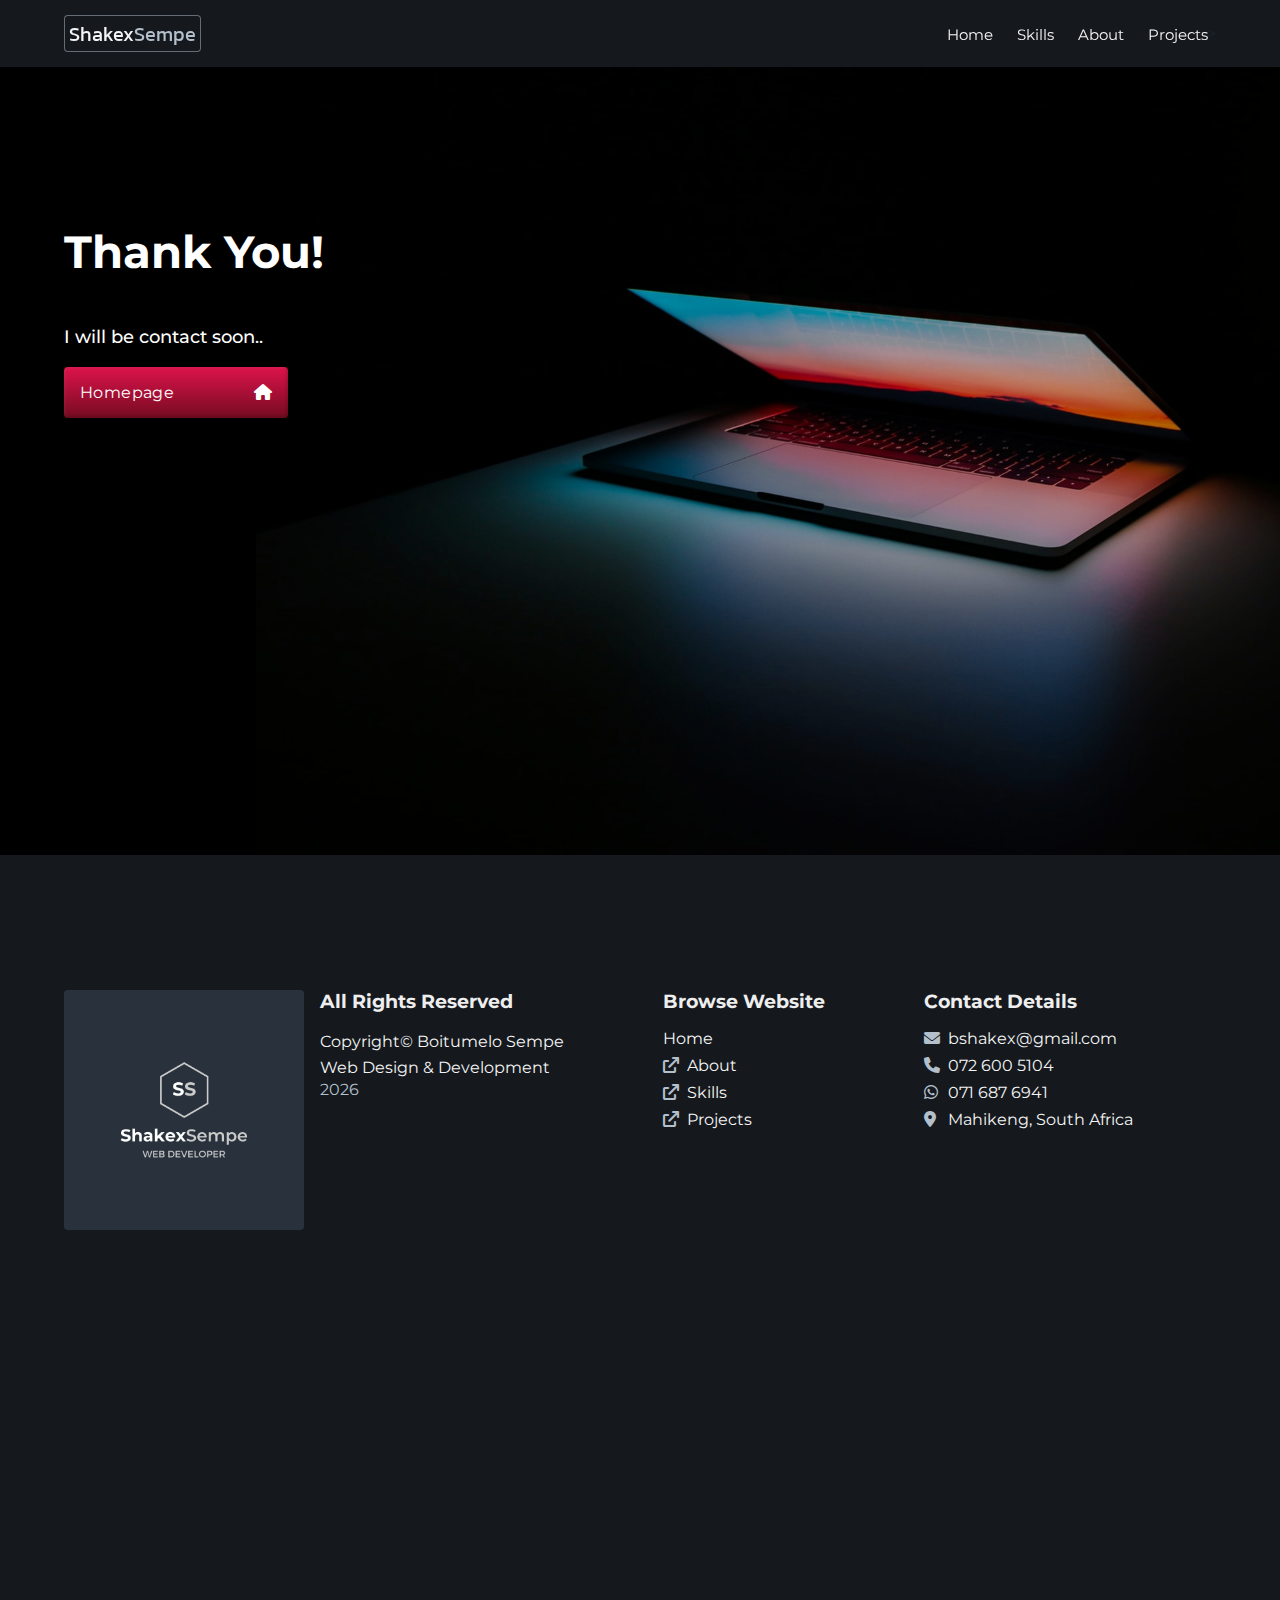
==== commit f2c232de: "thanks page" ====
--- a/thanks.html
+++ b/thanks.html
@@ -42,6 +42,35 @@
                         <p>shakex<span>Sempe</span></p>
                     </a>
                 </div>
+                <div class="nav-list">>
+                    <div class="links-container" data-linksContainer>
+                        <ul class="links">
+                            <!-- HOME LINK -->
+                            <li>
+                                <i class="fas fa-house"></i>
+                                <a href="index.html" title="web development skills" data-after="Home"
+                                    class="scroll-link scroll-li">home</a>
+                            </li>
+                            <!-- SKILLS LINK -->
+                            <li>
+                                <i class="fas fa-code"></i>
+                                <a href="pages/skills.html" title="web development skills" data-link data-after="skills"
+                                    class="scroll-link scroll-li">skills</a>
+                            </li>
+                            <!-- ABOUT LINK -->
+                            <li>
+                                <i class="fas fa-user"></i>
+                                <a href="pages/about.html" title="about Boitumelo Sempe" data-link data-after="About"
+                                    class="scroll-link scroll-li">about</a>
+                            </li>
+                            <!-- WORK[PROJECTS] LINK -->
+                            <li>
+                                <i class="fa-solid fa-laptop-code"></i>
+                                <a href="pages/work.html" title="github repositories" data-link data-after="Projects"
+                                    class="scroll-link scroll-li">projects</a>
+                            </li>
+                    </div>
+                </div>
             </nav>
         </div>
     </header>
@@ -56,7 +85,7 @@
                 <div class="content-value">
                     <p style="text-transform: none;">I will be contact soon..</p>
                     <div class="cta">
-                        <a href="#main" class="btn">homepage<i class="fa-solid fa-angles-right"></i></a>
+                        <a href="index.html" class="btn">homepage<i class="fa-solid fa-house"></i></a>
                     </div>
                 </div>
             </div>
--- a/css/style.css
+++ b/css/style.css
@@ -3613,101 +3613,6 @@
 #footer .footer .footer-bottom .footer-item .footer-list.browse-list {
   text-transform: capitalize;
 }
-#footer .footer .brand {
-  width: 80%;
-  padding: 0.3em 0.5em;
-  margin: 0.5em;
-  overflow: hidden;
-  border-radius: 10px;
-  cursor: pointer;
-  position: relative;
-}
-@media (min-width: 768px) {
-  #footer .footer .brand {
-    width: 30%;
-  }
-}
-#footer .footer .brand::before {
-  content: "";
-  position: absolute;
-  top: 0;
-  left: 0;
-  width: 100%;
-  height: 100%;
-  box-shadow: inset 3px 3px 5px #ddda, inset -3px 0px 5px #000a;
-  transition: 1s ease;
-}
-#footer .footer .brand::after {
-  content: "";
-  position: absolute;
-  top: 0;
-  left: 0;
-  width: 100%;
-  height: 100%;
-  box-shadow: inset 3px 3px 5px #000a, inset -3px 0px 5px #ddda;
-  transition: 1s ease;
-  opacity: 0;
-}
-#footer .footer .brand:hover::before {
-  opacity: 0;
-}
-#footer .footer .brand:hover::after {
-  opacity: 1;
-}
-#footer .footer .brand h3 {
-  text-shadow: none;
-  letter-spacing: 0.1em;
-  position: relative;
-  padding: 0.1em;
-  color: #fff;
-  text-align: center;
-  /* font-size: clamp(1rem, 3vw + 1rem, 4rem); */
-  font-size: 1.5em;
-  /* width: max-content; */
-}
-#footer .footer .brand h3 span {
-  font-size: 1em;
-}
-#footer .footer .brand h3::before, #footer .footer .brand h3::after {
-  position: absolute;
-  top: 0;
-  right: 0;
-  bottom: 0;
-  left: 0;
-  padding: 0.1em;
-  font-family: "Font Awesome 5 Free";
-  transition: 2.5s ease;
-  border-radius: 5px;
-}
-#footer .footer .brand h3::before {
-  content: "";
-  text-align: center;
-  color: pink;
-  background: linear-gradient(0deg, #29323c 0%, #485563 100%);
-  box-shadow: inset 3px 3px 5px rgba(221, 221, 221, 0.156), inset -3px -3px 5px rgba(0, 0, 0, 0.156);
-}
-#footer .footer .brand:hover h3::before {
-  left: 100%;
-  color: #dc143c;
-}
-#footer .footer .brand h2 {
-  color: #b3c0cc;
-  font-weight: 500;
-  font-size: 1.2em;
-  letter-spacing: 0.1em;
-  margin: 0.5em auto;
-  display: flex;
-  flex-direction: column;
-  justify-content: center;
-  align-items: center;
-  transform: translateY(4em);
-  opacity: 0;
-  transition: 2.5s;
-}
-#footer .footer .brand:hover h2 {
-  transform: translateY(0.2em);
-  opacity: 1;
-}
 
 form {
   z-index: 2;
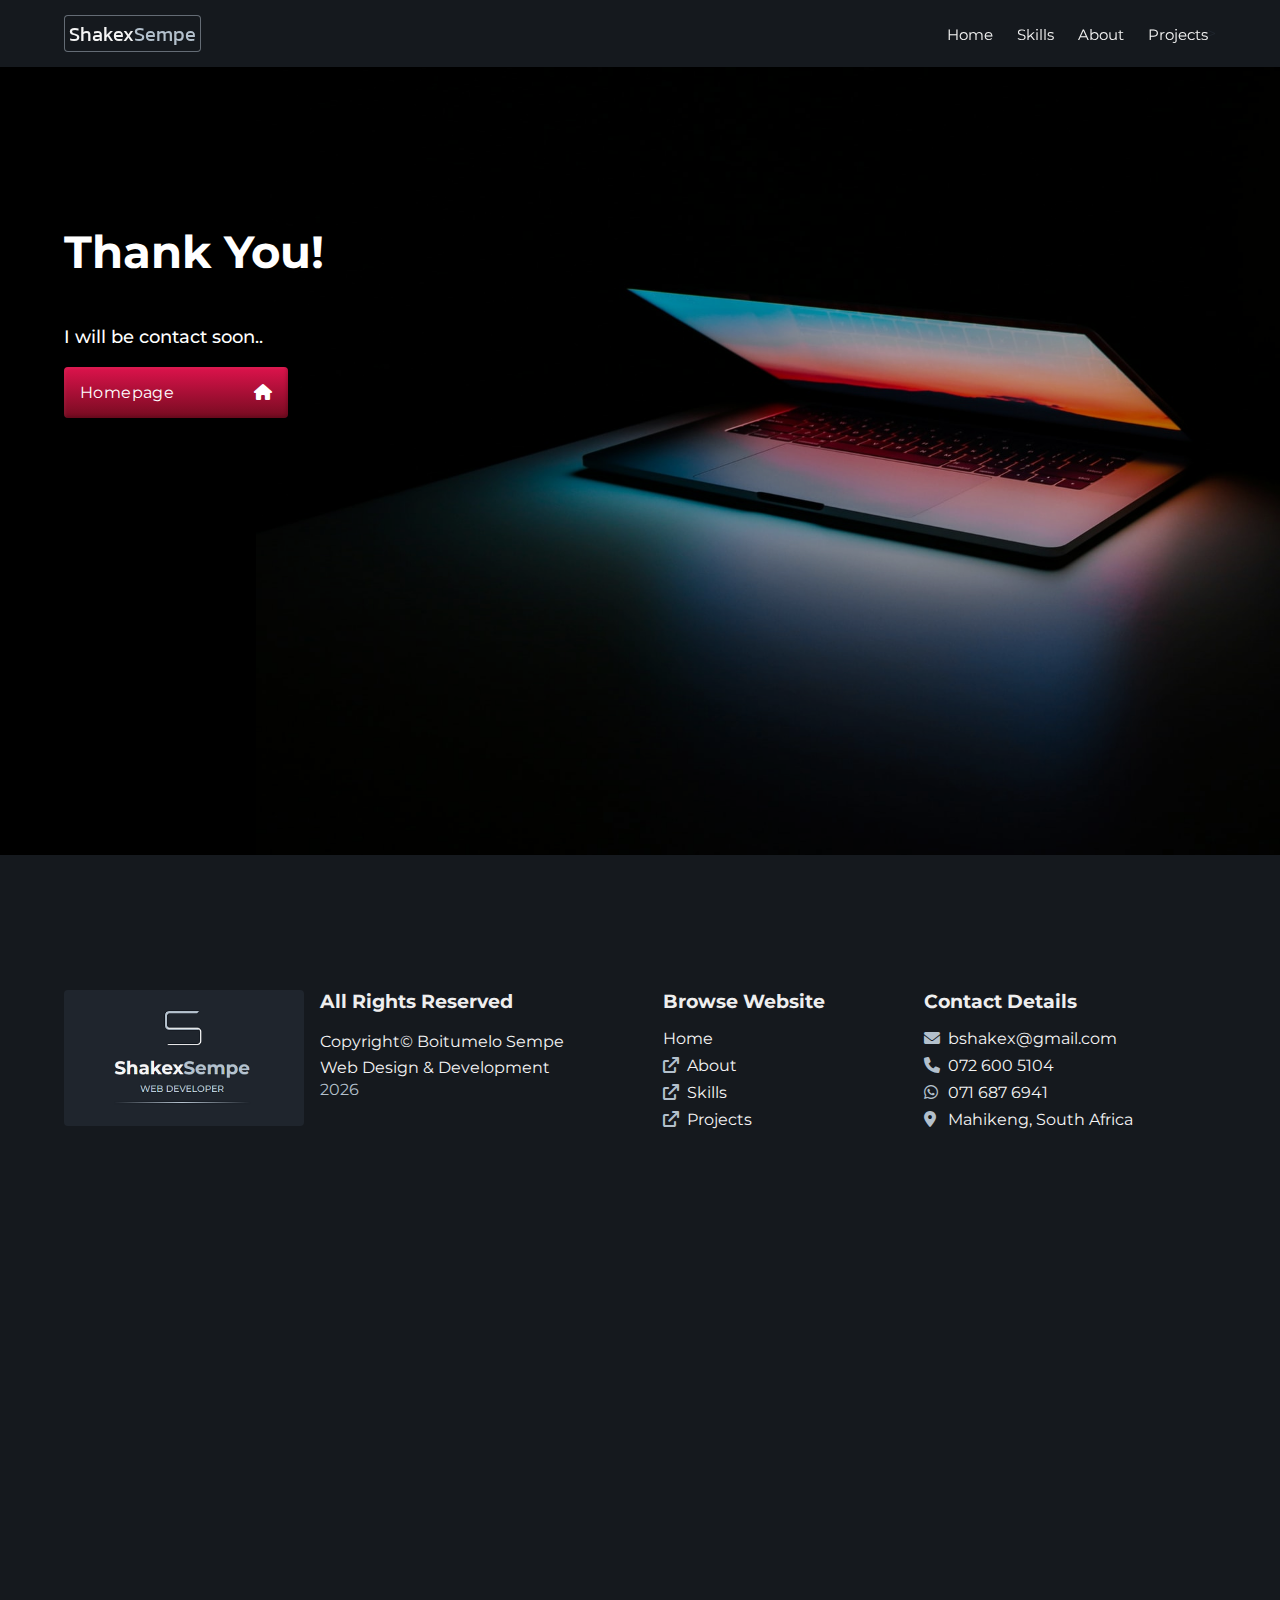
==== commit d9719b67: "footer logos" ====
--- a/thanks.html
+++ b/thanks.html
@@ -103,7 +103,7 @@
             <div class="footer ">
                 <!-- BOTTOM FOOTER -->
                 <div id="footer-bottom" class="footer-bottom">
-                    <img src="img/shakex-sempe-logo.png" loading="lazy" alt="Shakex Sempe Web Developer logo">
+                    <img src="img/shakex-html-logo.png" loading="lazy" alt="Shakex Sempe Web Developer logo">
 
                     <div class="footer-item">
                         <h3>all rights reserved</h3>
--- a/css/style.css
+++ b/css/style.css
@@ -3307,12 +3307,8 @@
 #footer .footer .footer-section-title {
   color: #ffff;
   text-transform: capitalize;
-  margin-bottom: 1.5em;
-  font-size: 2em;
-}
-#footer .footer .footer-section-title[data-scroll] {
-  transition: 1.5s;
-  transform: scale(1);
+  margin-bottom: 10vh;
+  font-size: 2rem;
 }
 #footer .footer .footer-top .socialMedia-links {
   grid-template-columns: 1fr;
